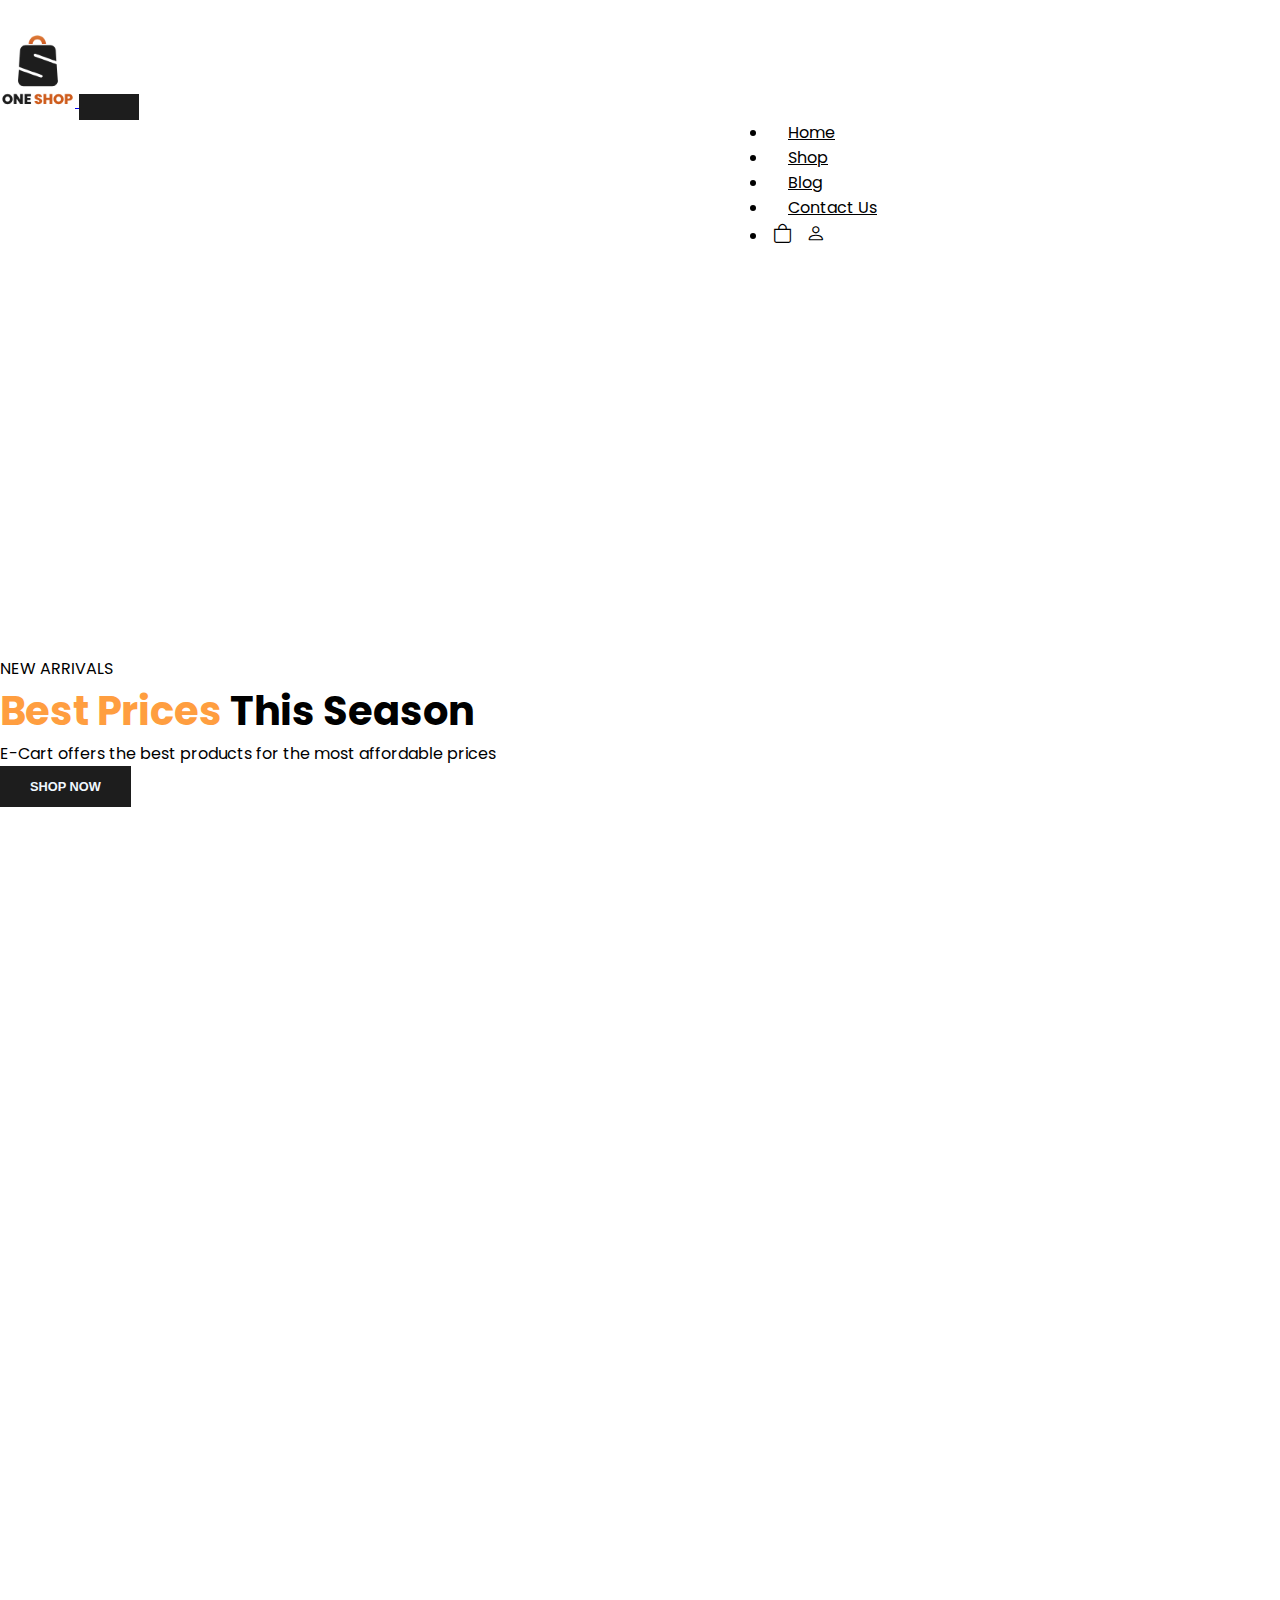
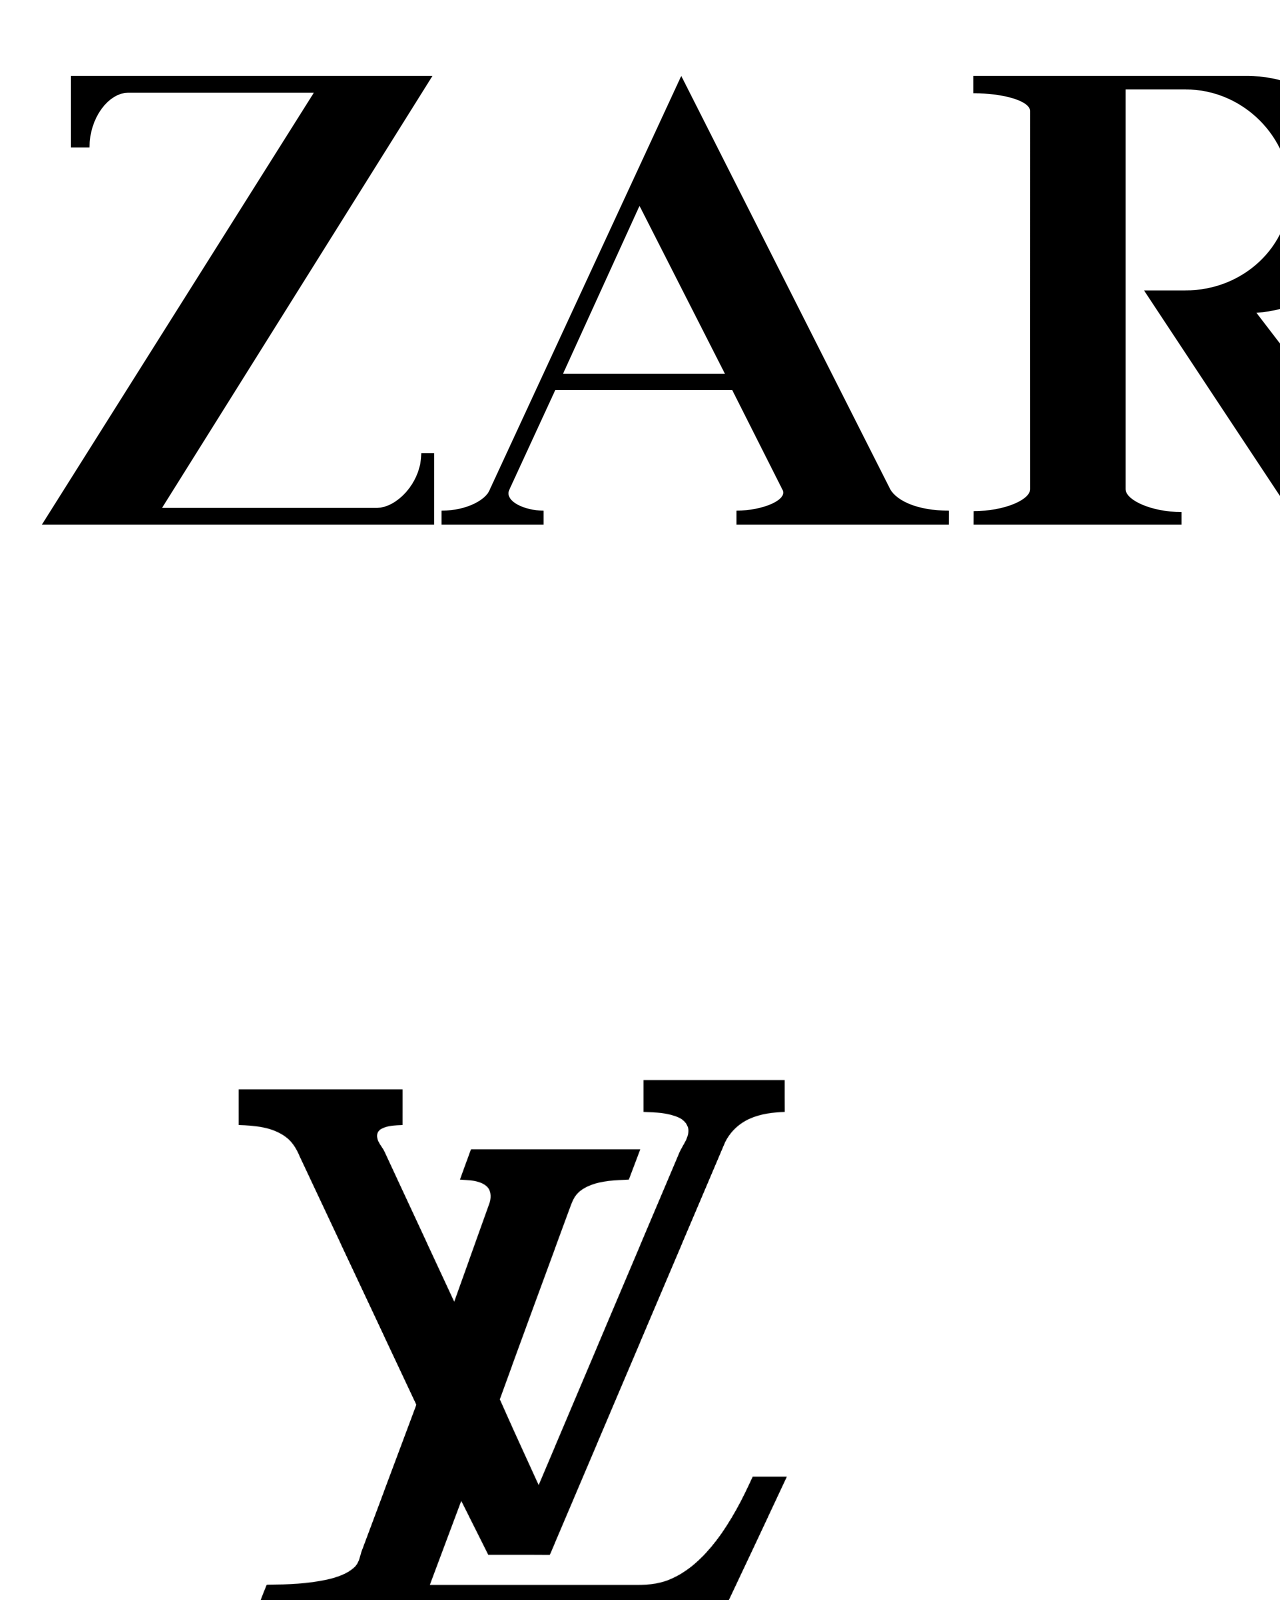
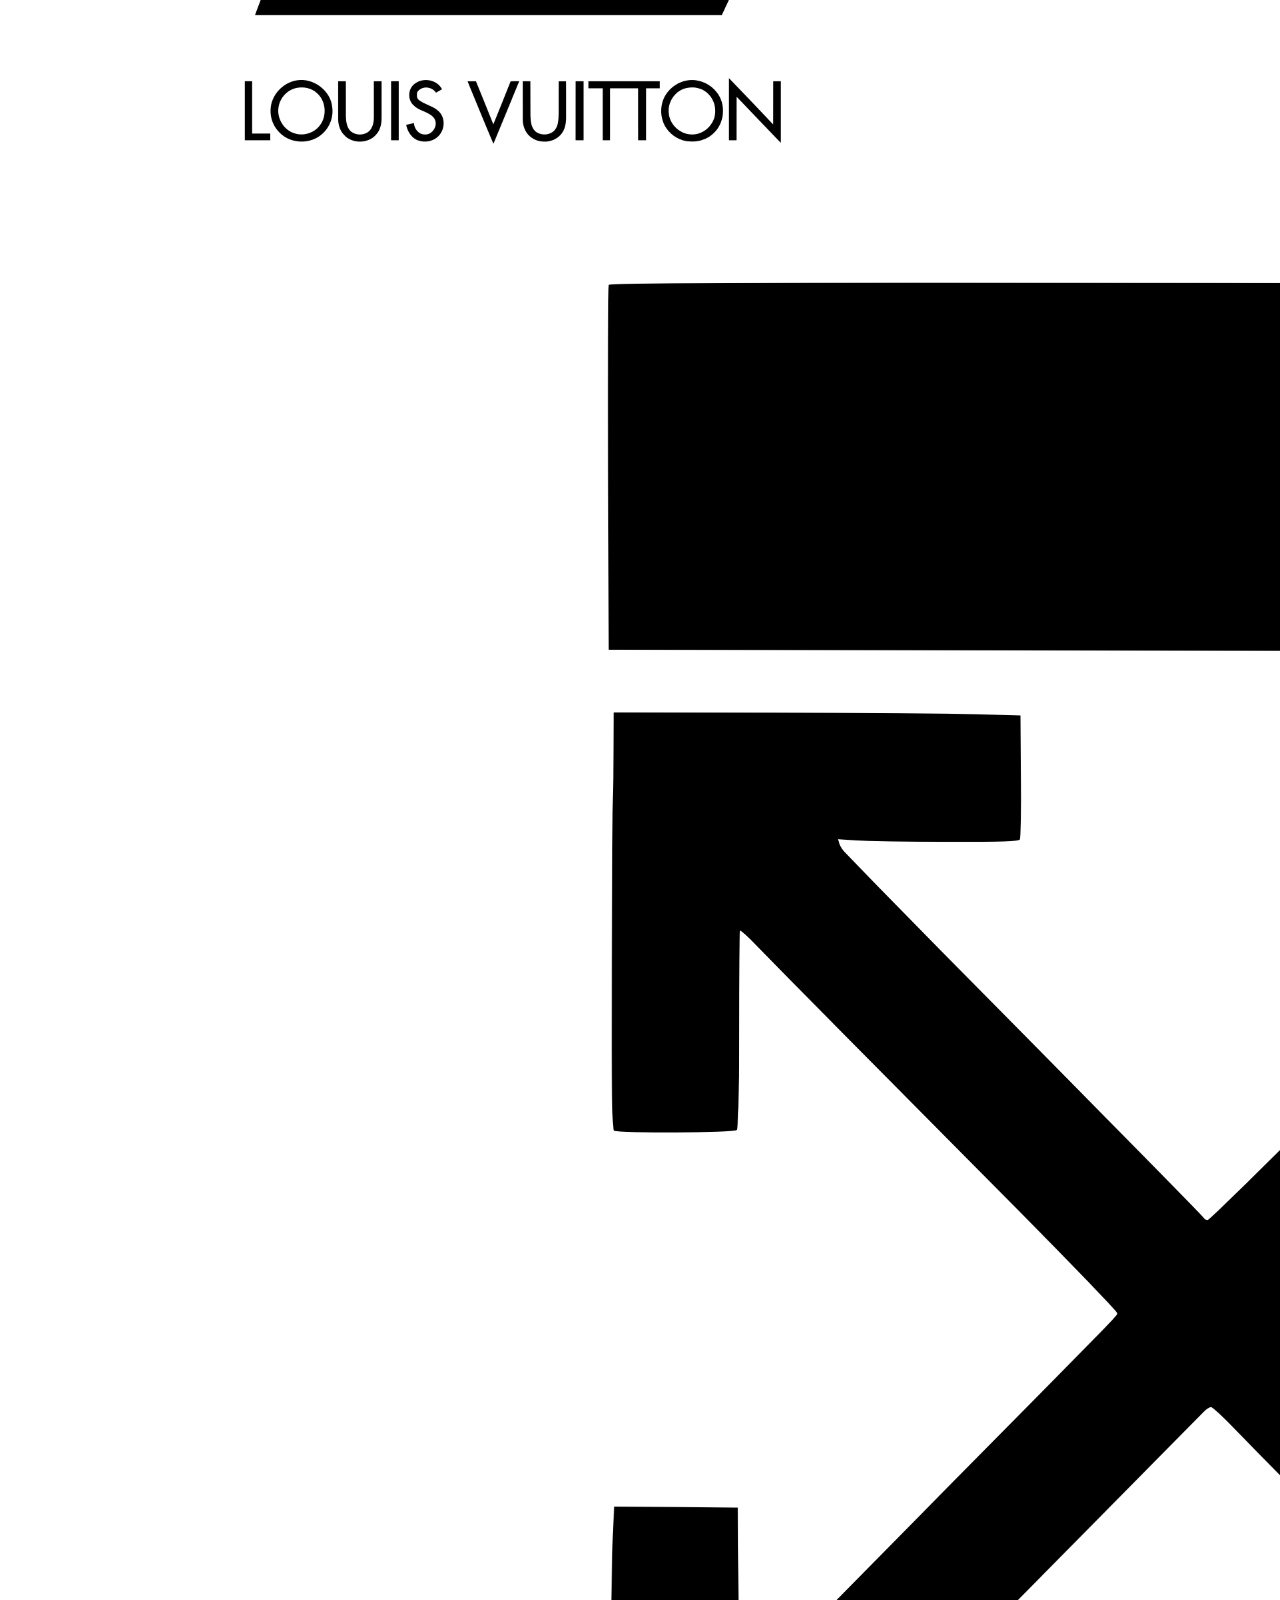
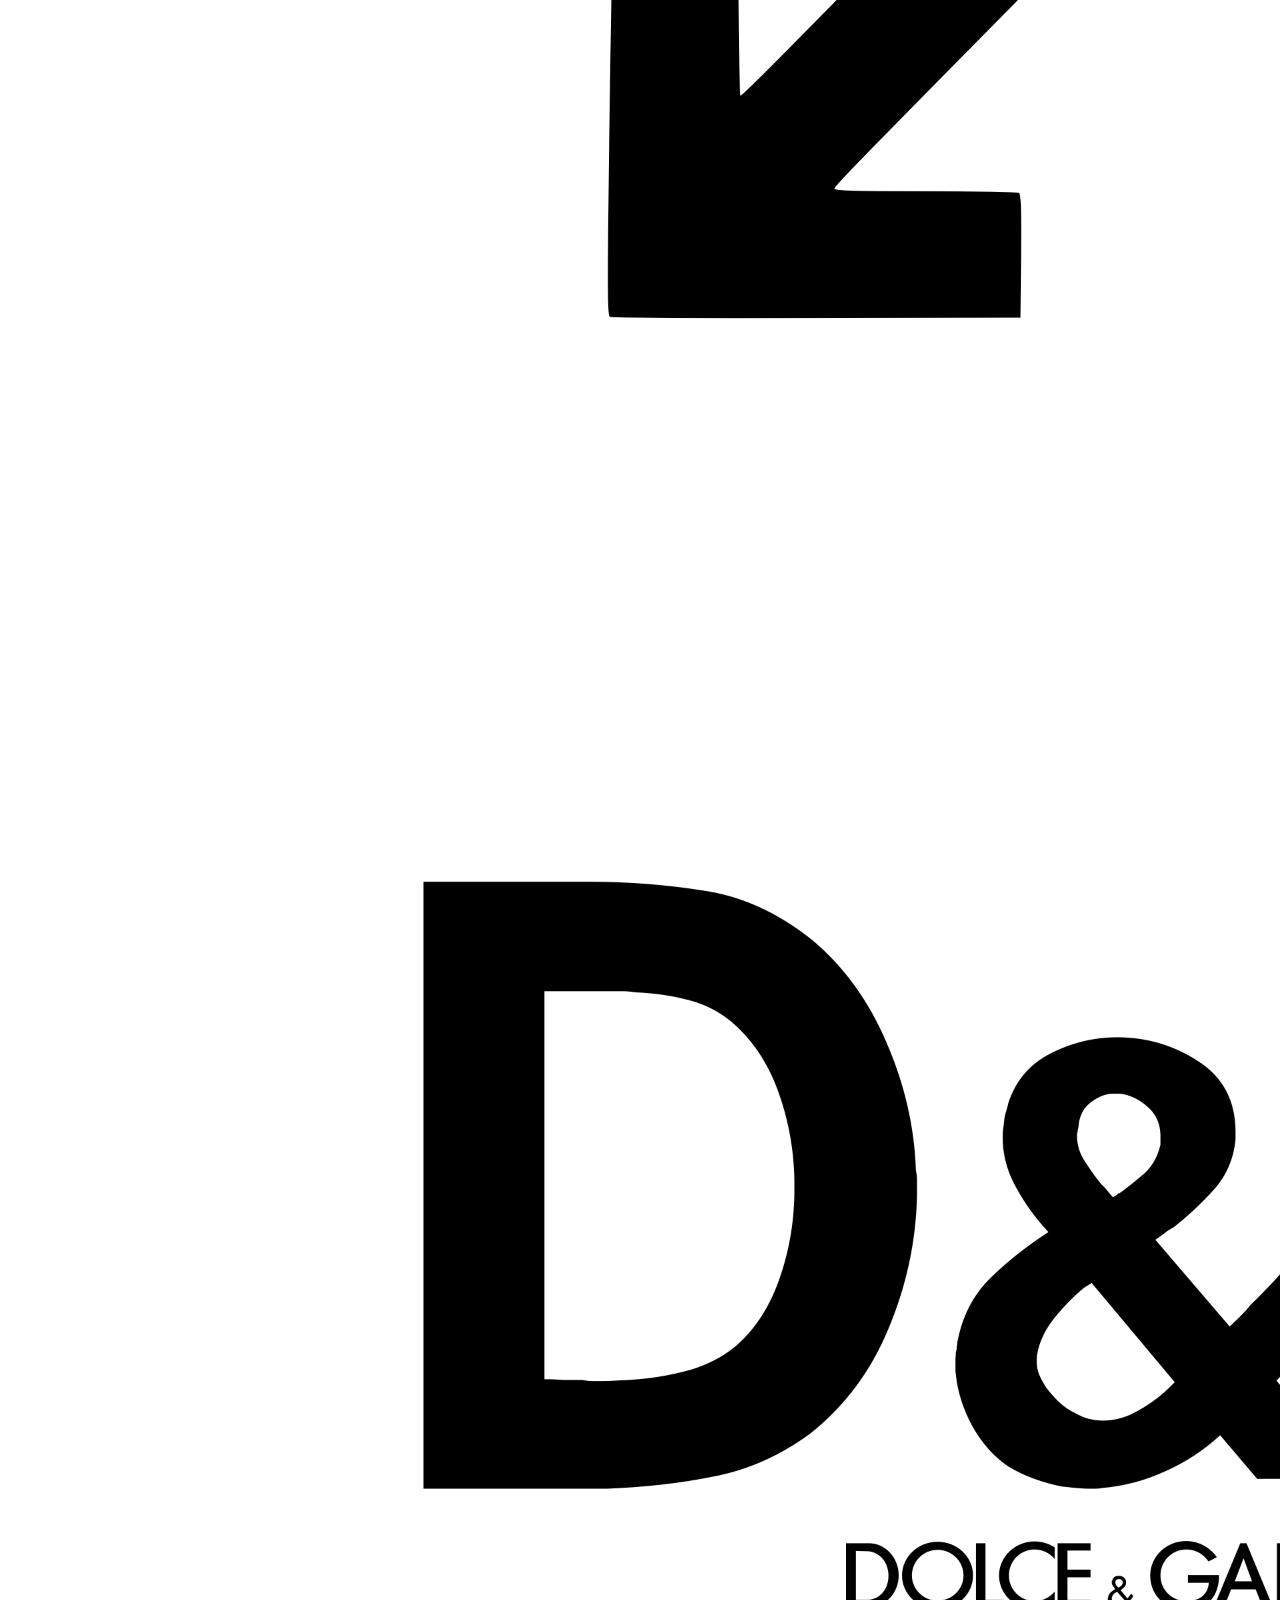
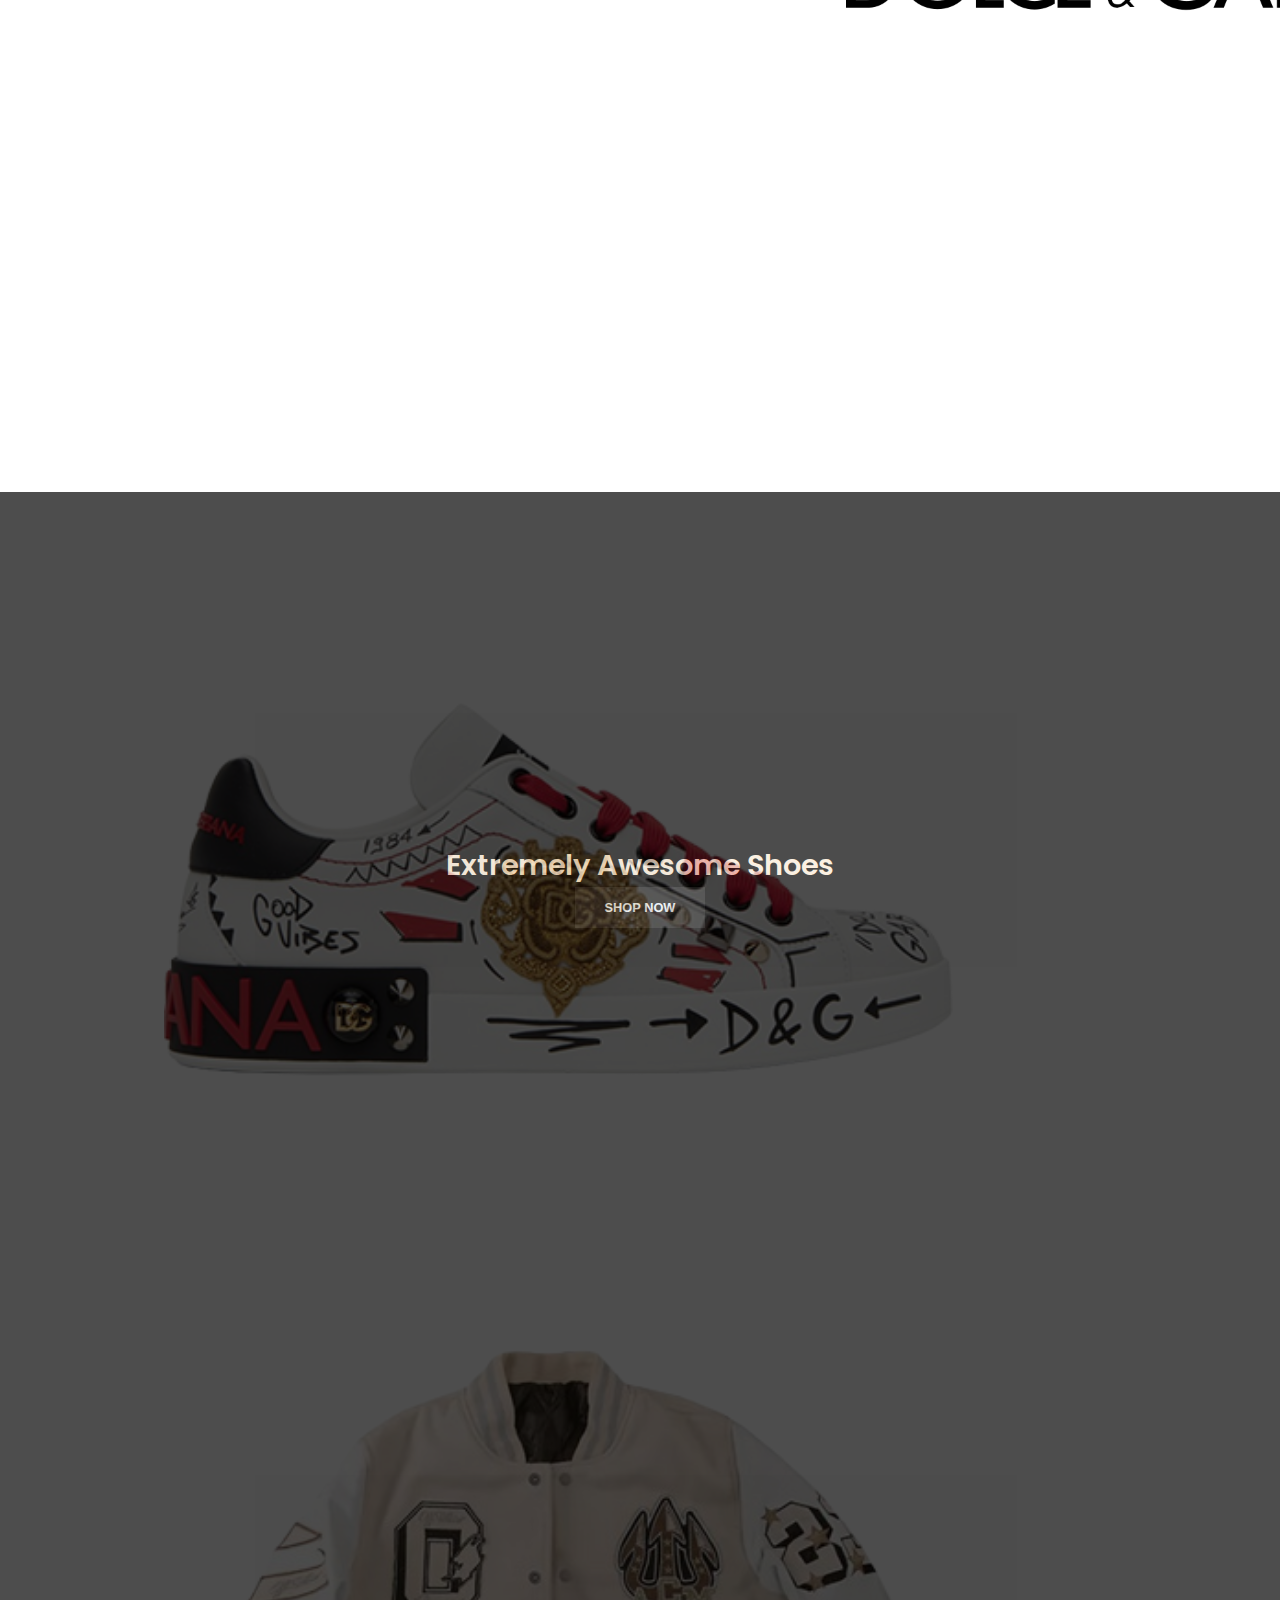
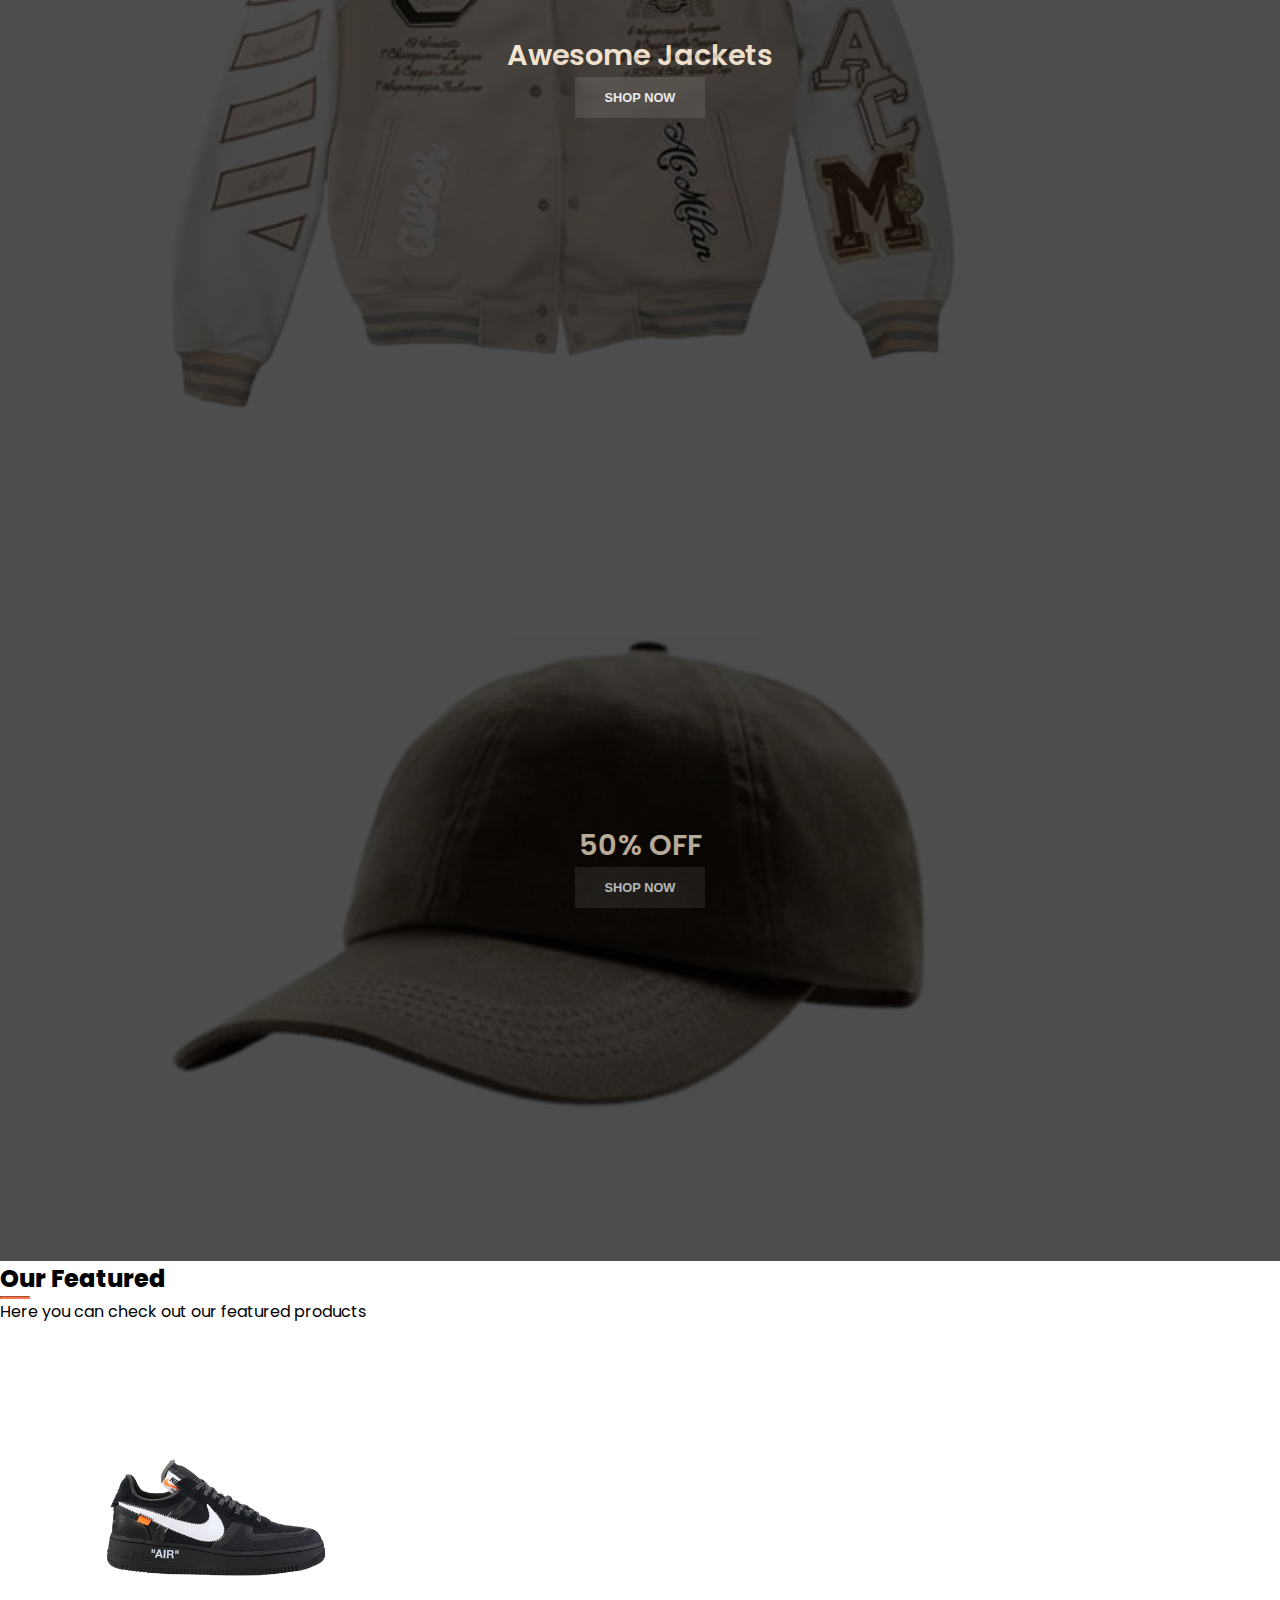
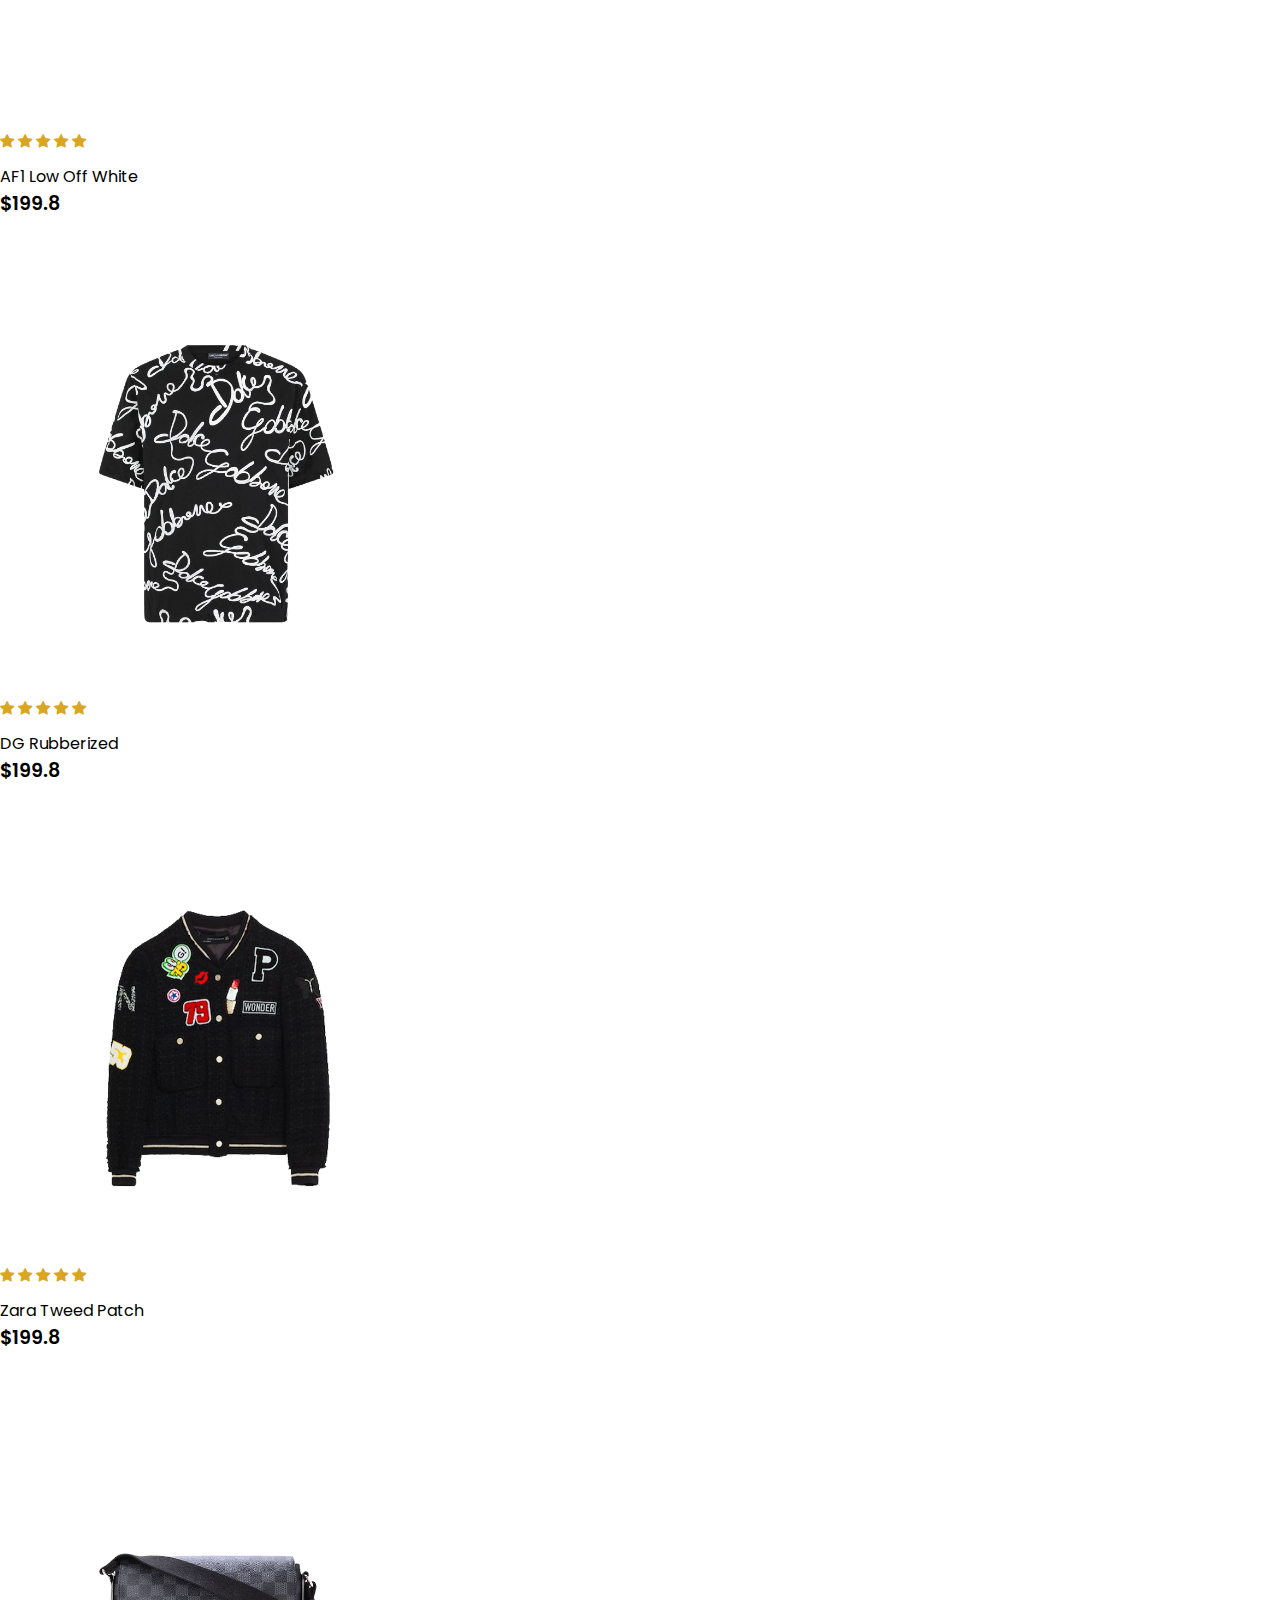
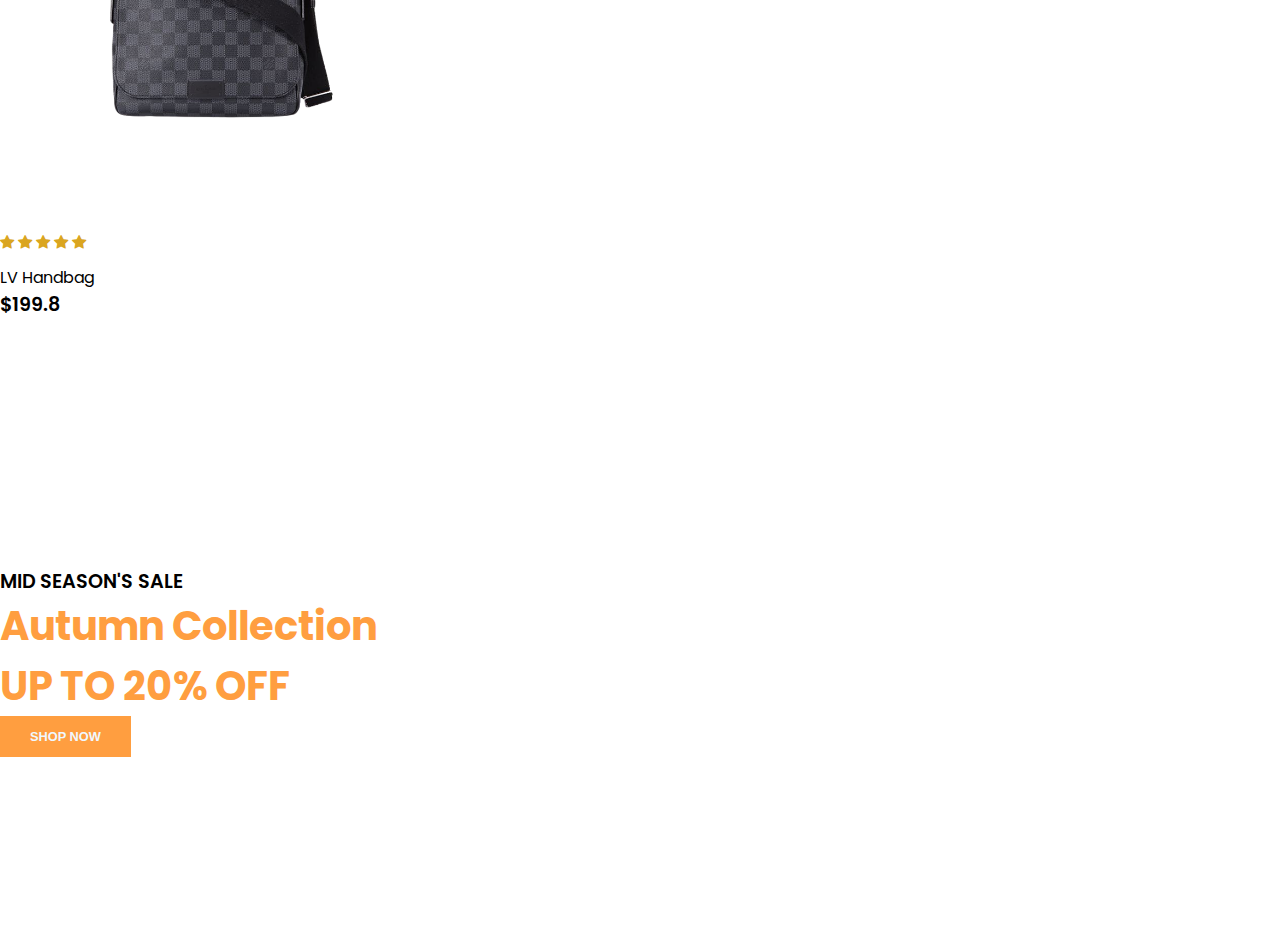
==== index.html @ 0daa2bef "Add files via upload" ====
<!DOCTYPE html>
<html lang="en">
  <head>
    <meta charset="UTF-8" />
    <meta name="viewport" content="width=device-width, initial-scale=1.0" />
    <title>One Shop</title>
    <link rel="shortcut icon" href="assests/imgs/one-shop.png" type="image/x-icon">
    <link
      href="https://cdn.jsdelivr.net/npm/bootstrap@5.3.2/dist/css/bootstrap.min.css"
      rel="stylesheet"
      integrity="sha384-T3c6CoIi6uLrA9TneNEoa7RxnatzjcDSCmG1MXxSR1GAsXEV/Dwwykc2MPK8M2HN"
      crossorigin="anonymous"
    />
    <link
      rel="stylesheet"
      href="https://cdn.jsdelivr.net/npm/bootstrap-icons@1.11.2/font/bootstrap-icons.min.css"
    />
    <link rel="stylesheet" href="./assests/css/style.css" />
  </head>
  <body>
    <!-- navbar -->
    <nav
      class="navbar navbar-expand-lg bg-body-tertiary navbar-light py-5 fixed-top"
    >
      <div class="container">
        <a href="index.html">
          <img src="./assests/imgs/one-shop.png" style="width: 75px" />
        </a>
        <button
          class="navbar-toggler"
          type="button"
          data-bs-toggle="collapse"
          data-bs-target="#navbarSupportedContent"
          aria-controls="navbarSupportedContent"
          aria-expanded="false"
          aria-label="Toggle navigation"
        >
          <span class="navbar-toggler-icon"></span>
        </button>
        <div
          class="collapse navbar-collapse nav-buttons"
          id="navbarSupportedContent"
        >
          <ul class="navbar-nav me-auto mb-2 mb-lg-0">
            <li class="nav-item">
              <a class="nav-link" href="#">Home</a>
            </li>

            <li class="nav-item">
              <a class="nav-link" href="#">Shop</a>
            </li>

            <li class="nav-item">
              <a class="nav-link" href="#">Blog</a>
            </li>

            <li class="nav-item">
              <a class="nav-link" href="#">Contact Us</a>
            </li>

            <li class="nav-item">
              <i class="bi bi-bag"></i>
              <i class="bi bi-person"></i>
            </li>
          </ul>
        </div>
      </div>
    </nav>

    <!--Home-->
    <section id="home">
      <div class="container">
        <h5>NEW ARRIVALS</h5>
        <h1><span>Best Prices</span> This Season</h1>
        <p>E-Cart offers the best products for the most affordable prices</p>
        <button>Shop Now</button>
      </div>
    </section>
    <script
      src="https://cdn.jsdelivr.net/npm/bootstrap@5.3.2/dist/js/bootstrap.bundle.min.js"
      integrity="sha384-C6RzsynM9kWDrMNeT87bh95OGNyZPhcTNXj1NW7RuBCsyN/o0jlpcV8Qyq46cDfL"
      crossorigin="anonymous"
    ></script>

    <!--Brands-->
    <section id="brand" class="container">
        <div class="row">
            <img src="./assests/imgs/brand1.png" class="img-fluid col-lg-3 col-md-6 col-sm-12">
            <img src="./assests/imgs/brand2.png" class="img-fluid col-lg-3 col-md-6 col-sm-12">
            <img src="./assests/imgs/brand3.png" class="img-fluid col-lg-3 col-md-6 col-sm-12">
            <img src="./assests/imgs/brand4.png" class="img-fluid col-lg-3 col-md-6 col-sm-12">
        </div>
    </section>

    <!--New-->
    <section id="new" class="w-100">
        <div class="row p-0 m-0">
            <!--One-->
            <div class="one col-lg-4 col-md-12 col-12 p-0">
                <img src="assests/imgs/1.png" class="img-fluid new">
                <div class="details">
                    <h2>Extremely Awesome Shoes</h2>
                    <button class="text-uppercase">Shop Now</button>
                </div>
            </div>
            <!--Two-->
            <div class="one col-lg-4 col-md-12 col-12 p-0">
                <img src="assests/imgs/2.png" class="img-fluid new">
                <div class="details">
                    <h2>Awesome Jackets</h2>
                    <button class="text-uppercase">Shop Now</button>
                </div>
            </div>
            <!--Three-->
            <div class="one col-lg-4 col-md-12 col-12 p-0">
                <img src="assests/imgs/3.png" class="img-fluid new">
                <div class="details">
                    <h2>50% OFF</h2>
                    <button class="text-uppercase">Shop Now</button>
                </div>
            </div>
        </div>
    </section>

    <!--Featured-->
    <section id="featured" class="my-5 pb-5">
        <div class="container text-center mt-5 py-5">
            <h3>Our Featured</h3>
            <hr class="mx-auto">
            <p>Here you can check out our featured products</p>
        </div>
        <div class="row mx-auto container-fluid">
            <div class="product text-center col-lg-3 col-md-4 col-sm-12">
                <img src="assests/imgs/featured1.png" class="img-fluid mb-3">
                <div class="star">
                    <i class="bi bi-star-fill"></i>
                    <i class="bi bi-star-fill"></i>
                    <i class="bi bi-star-fill"></i>
                    <i class="bi bi-star-fill"></i>
                    <i class="bi bi-star-fill"></i>
                </div>
                <h5 class="p-name">AF1 Low Off White</h5>
                <h4 class="p-price">$199.8</h4>
                <button class="buy-btn">Buy Now</button>
            </div>

            <div class="product text-center col-lg-3 col-md-4 col-sm-12">
                <img src="assests/imgs/featured2.png" class="img-fluid mb-3">
                <div class="star">
                    <i class="bi bi-star-fill"></i>
                    <i class="bi bi-star-fill"></i>
                    <i class="bi bi-star-fill"></i>
                    <i class="bi bi-star-fill"></i>
                    <i class="bi bi-star-fill"></i>
                </div>
                <h5 class="p-name">DG Rubberized
                </h5>
                <h4 class="p-price">$199.8</h4>
                <button class="buy-btn">Buy Now</button>
            </div>

            <div class="product text-center col-lg-3 col-md-4 col-sm-12">
                <img src="assests/imgs/featured3.png" class="img-fluid mb-3">
                <div class="star">
                    <i class="bi bi-star-fill"></i>
                    <i class="bi bi-star-fill"></i>
                    <i class="bi bi-star-fill"></i>
                    <i class="bi bi-star-fill"></i>
                    <i class="bi bi-star-fill"></i>
                </div>
                <h5 class="p-name">Zara Tweed Patch</h5>
                <h4 class="p-price">$199.8</h4>
                <button class="buy-btn">Buy Now</button>
            </div>

            <div class="product text-center col-lg-3 col-md-4 col-sm-12">
                <img src="assests/imgs/featured4.png" class="img-fluid mb-3">
                <div class="star">
                    <i class="bi bi-star-fill"></i>
                    <i class="bi bi-star-fill"></i>
                    <i class="bi bi-star-fill"></i>
                    <i class="bi bi-star-fill"></i>
                    <i class="bi bi-star-fill"></i>
                </div>
                <h5 class="p-name">LV Handbag</h5>
                <h4 class="p-price">$199.8</h4>
                <button class="buy-btn">Buy Now</button>
            </div>
        </div>
    </section>

    <!--Banner-->
    <section id="banner" class="my-5 py-5">
        <div class="container">
            <h4>MID SEASON'S SALE</h4>
            <h1>Autumn Collection <br> UP TO 20% OFF</h1>
            <button class="text-uppercase">Shop Now</button>
        </div>
    </section>
  </body>
</html>
---- assests/css/style.css ----
@import url('https://fonts.googleapis.com/css2?family=Montserrat&family=Poppins&display=swap');

.nav-buttons {
  margin-left: 60% !important;
}

* {
  margin: 0;
  padding: 0;
  box-sizing: border-box;
}

body {
  font-family: "Poppins", sans-serif;
}

h1 {
  font-size: 2.5rem;
  font-weight: 700;
}

h2 {
  font-size: 1.8rem;
  font-weight: 600;
}

h3 {
  font-size: 1.5rem;
  font-weight: 800;
}

h4 {
  font-size: 1.2rem;
  font-weight: 600;
}

h5 {
  font-size: 1rem;
  font-weight: 400;
}

h6{
    color: #d8d8d8;
}

button{
    font-size: 0.8rem;
    font-weight: 900;
    outline: none;
    border: none;
    background: #1d1d1d;
    color: aliceblue;
    padding: 13px 30px;
    text-transform: uppercase;
    cursor: pointer;
    transition: 0.5s ease;
}

button:hover{
    background-color: #ff9e40;
}

.navbar{
    font-size: 16px;
    padding-top: 2rem !important;
    padding-bottom: 2rem !important;
    top: 0;
    left: 0;
}

.navbar-light .navbar-nav .nav-link{
    padding: 0 20px;
    color: #000;
    transition: 0.4s ease; 

}

.navbar-light .navbar-nav .nav-link:hover,
.navbar i:hover,
.navbar-light .navbar-nav .nav-link:active
.navbar i:active
{
    color: coral;
}

.navbar i{
    font-size: 1.2rem;
    padding: 0 5px;
    transition: 0.4s ease;
    cursor: pointer;
    color: #000;
}

@media only screen and (max-width: 990px){
    .nav-buttons{
        margin-top: 10px;
        margin-left: 0!important;
    }

    .nav-buttons ul{
        margin-top: 1rem;
        justify-content: flex-start;
        align-items: flex-start;
        text-align: left;
    }
    .nav-buttons ul li{
        padding: 0.5rem 0;
    }
    .nav-buttons i{
        margin-left: 15px;
    }
}

#home{
    background-image: url(../imgs/background.png);
    width: 100%;
    height: 100vh;
    background-size: cover;
    background-position-y: 90px;
    display: flex;
    flex-direction: column;
    justify-content: center;
    align-items: flex-start;
}

#home span{
    color: #ff9e40;
}

.row img{
    aspect-ratio: 3/2;
    object-fit: contain;
    margin: 50px 0;
}

#new .one img{
    width: 80%;
    height: 85%;
    background-position: center;
    background-repeat: no-repeat;
    background-size: cover;
    margin-left: 50px;
    
}


#new .one{
    position: relative;
}


#new .one .details{
    position: absolute;
    top: 0;
    left: 0;
    color: antiquewhite;
    font-weight: bold;
    transition: 0.4s ease;
    opacity: 0.7;
    background: rgb(1,1,1);
    width: 100%;
    height: 100%;
}

#new .one .details{
    display: flex;
    justify-content: center;
    align-items: center;
    flex-direction: column;
}

#new .one .details:hover{
    color: black;
    background-color: burlywood;
}

.product{
    cursor: pointer;
    margin-bottom: 2rem;
}
.product img{
    transition: 0.3s all;
}

.product:hover img{
    opacity: 0.7;
}

.product .buy-btn{
    background: #fb774b;
    transform: translateY(50px);
    opacity: 0;
    transition: 0.3s all;
}

.product:hover .buy-btn{
    transform: translateY(0);
    opacity: 1;
}

hr{
    width: 30px;
    height: 3px !important;
    opacity: 1 !important;
    background-color: #fb774b;
    border-color: #fb774b;
}

.star{
    padding: 10px 0;
}

.star i{
    font-size: 0.9rem;
    color: goldenrod;
}

#banner{
    background-image: url(../imgs/bg2.jpg);
    width: 100%;
    height: 60vh;
    background-size: cover;
    background-position-x: center;
    background-position-y: 90px;
    background-repeat: no-repeat;
    background-attachment: fixed;
    display: flex;
    flex-direction: column;
    justify-content: center;
    align-items: flex-start;
}

#banner h1{
    color: #ff9e40;
}

#banner button{
    background-color: #ff9e40;
}

#banner button:hover{
    background-color: #1d1d1d;
}
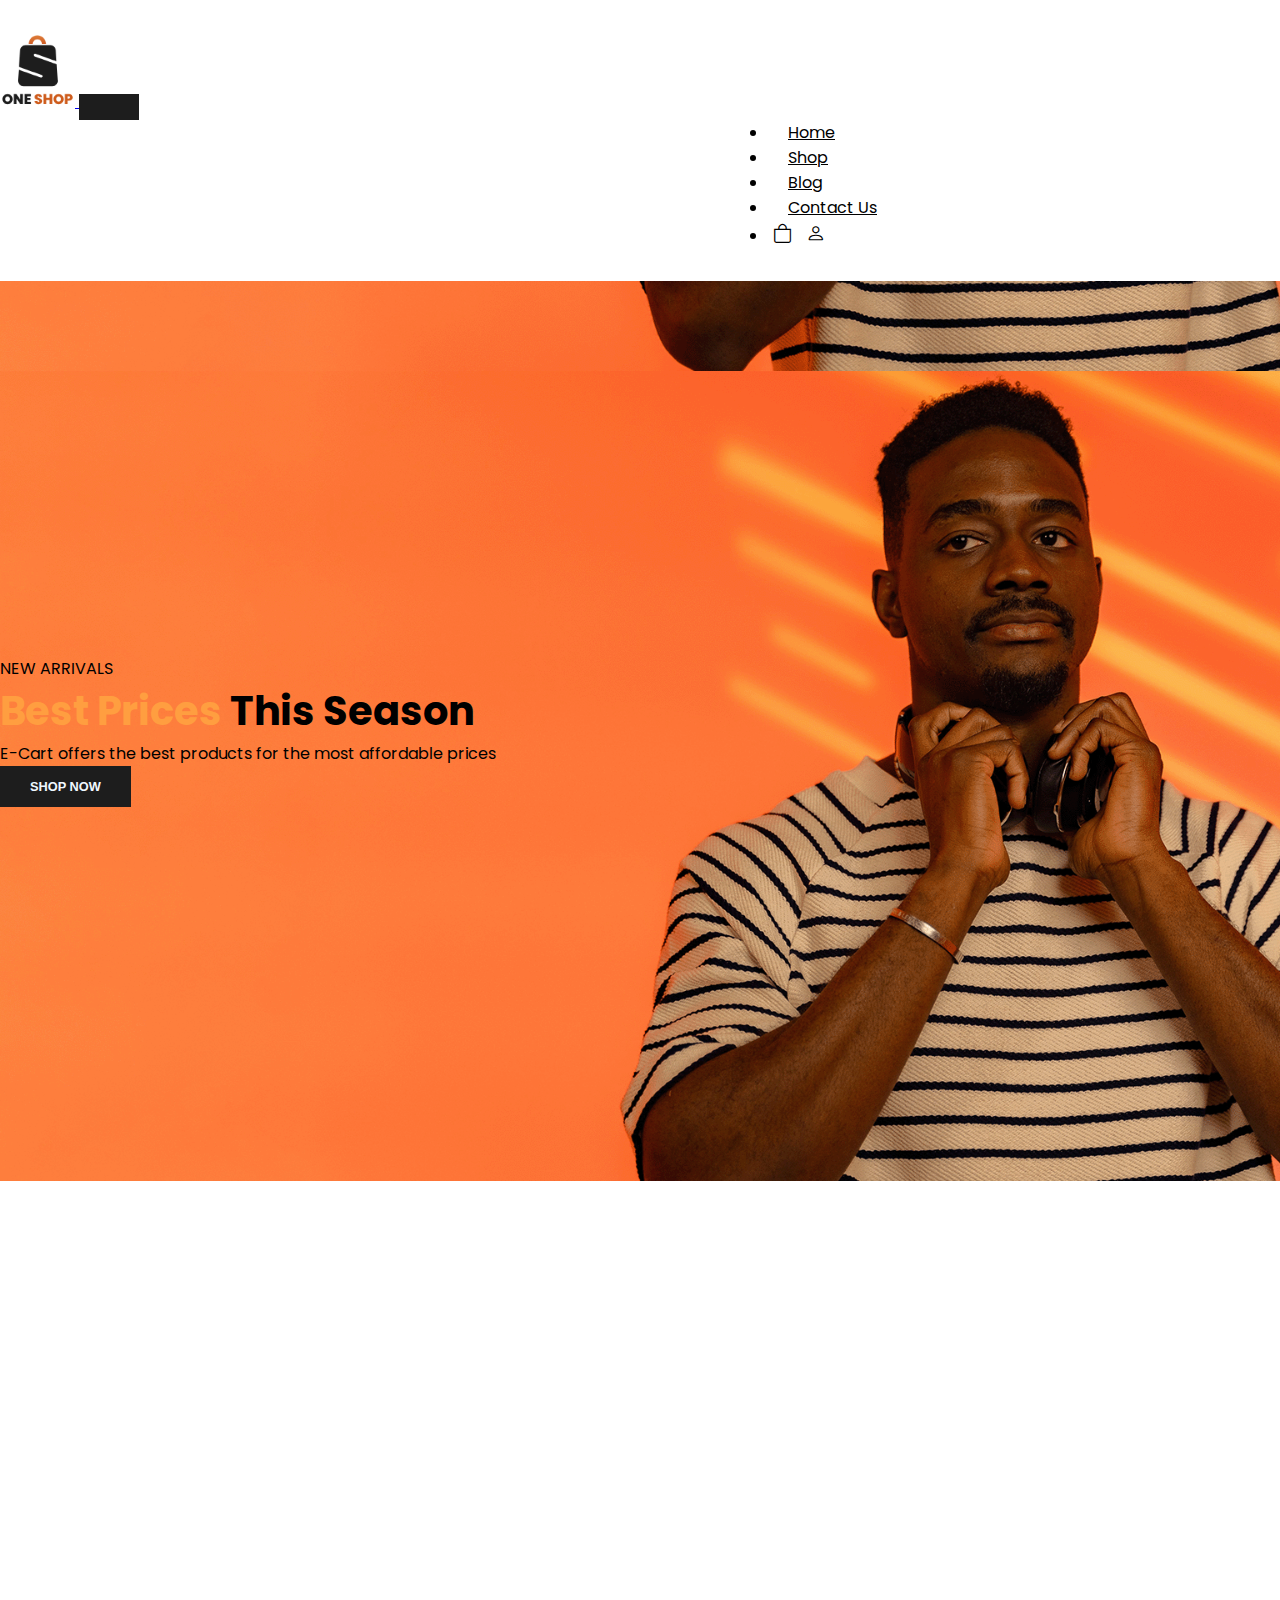
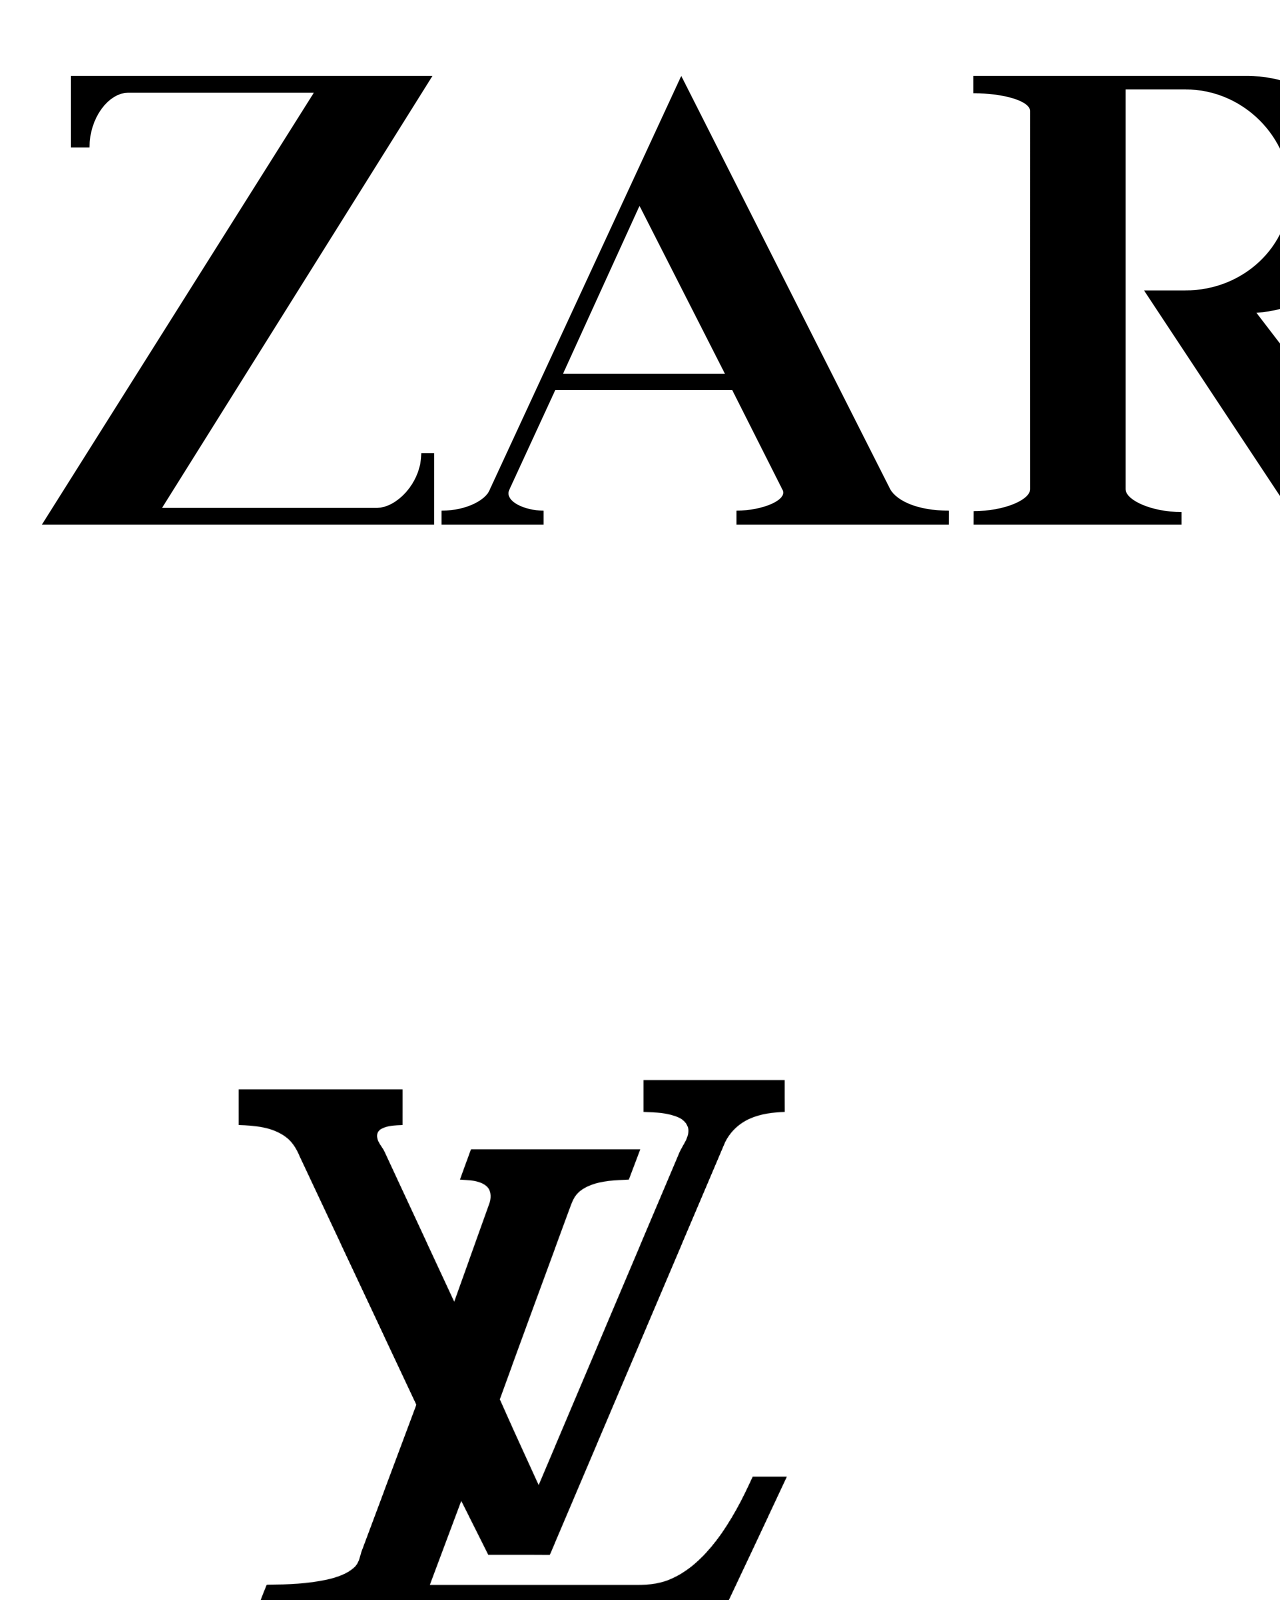
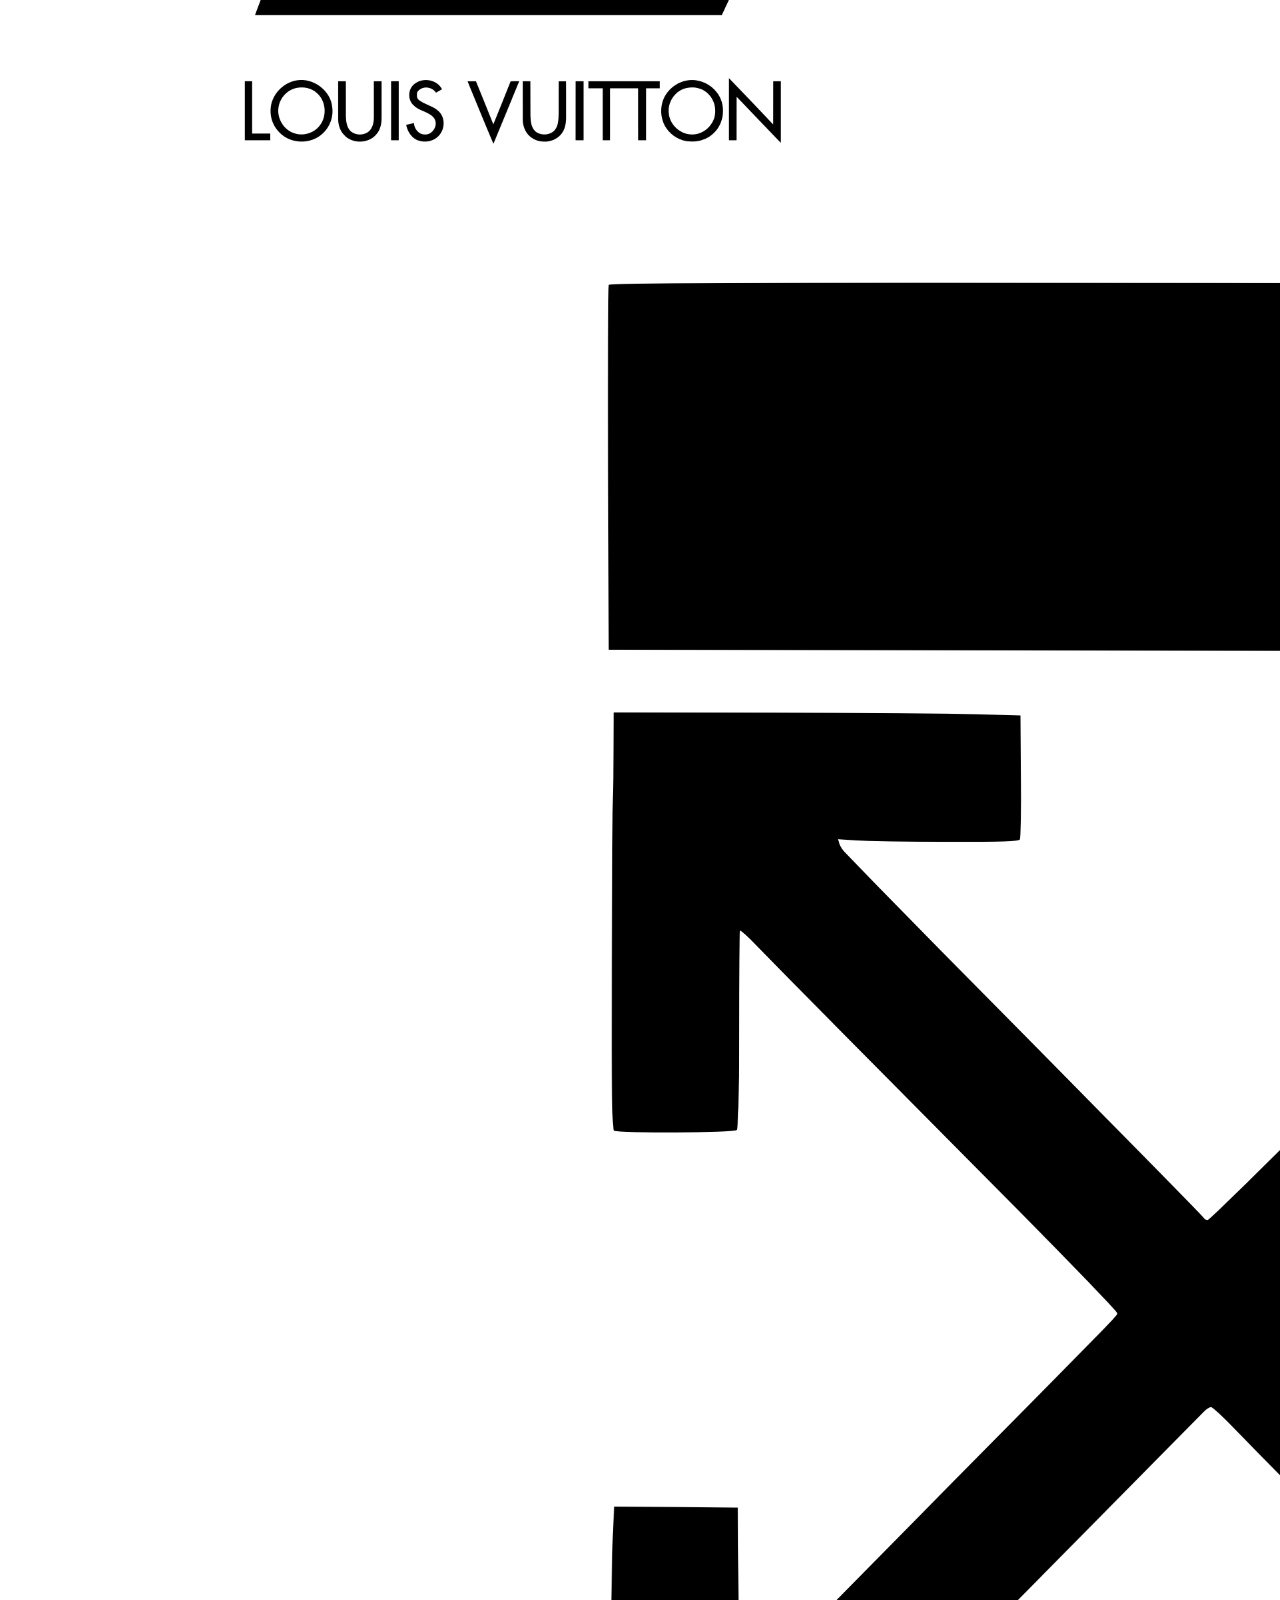
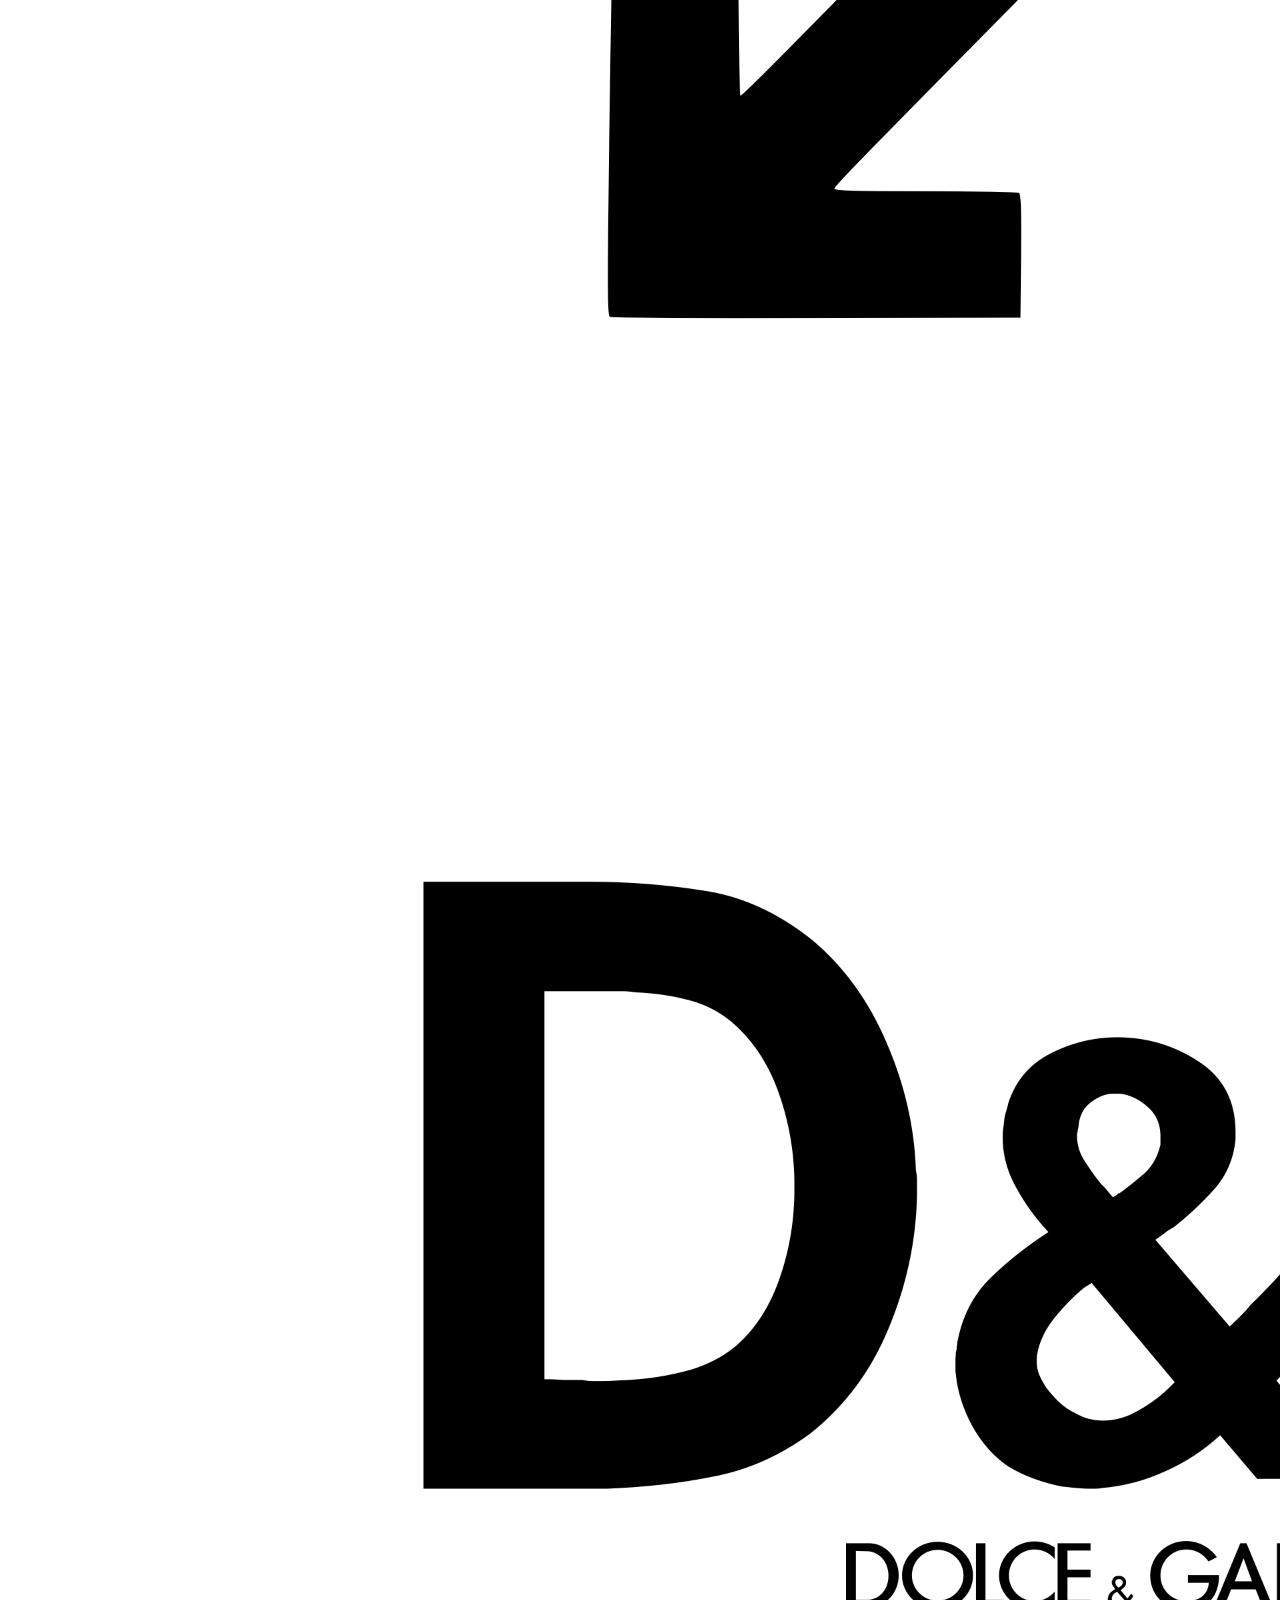
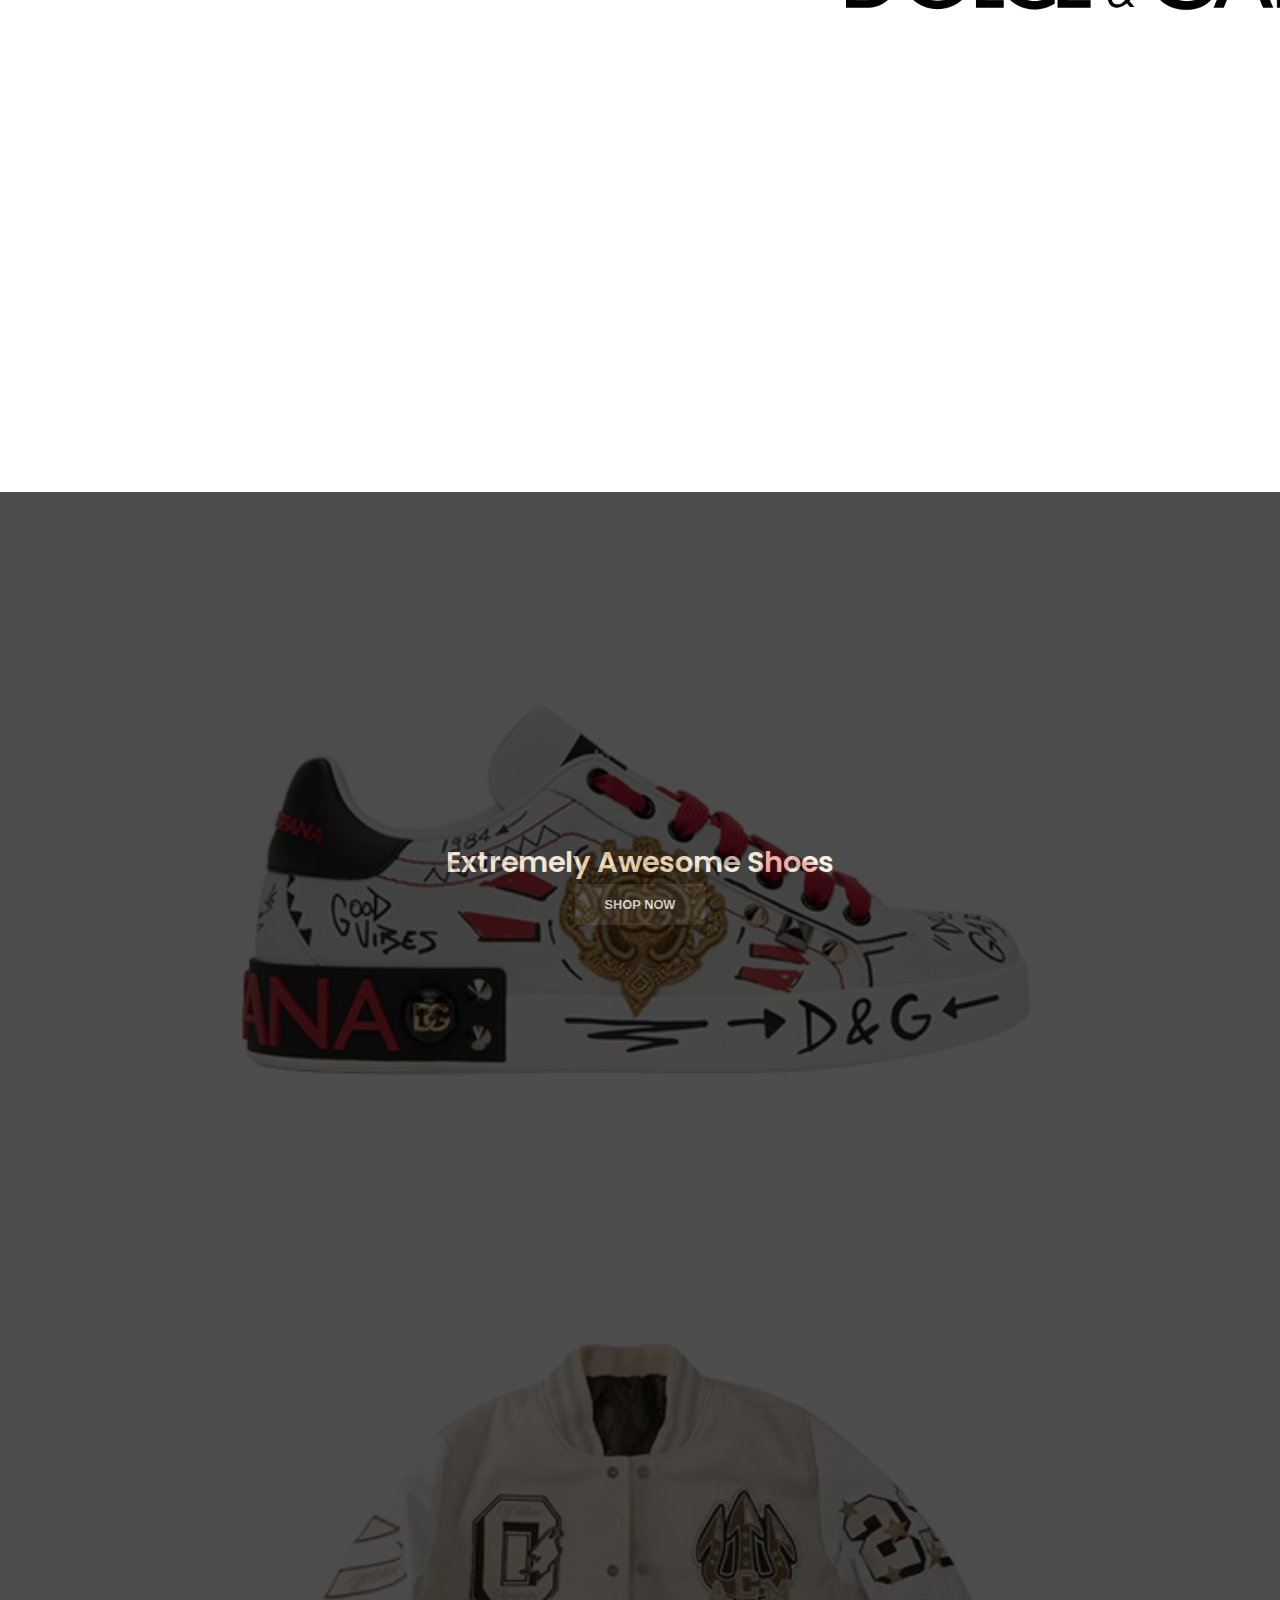
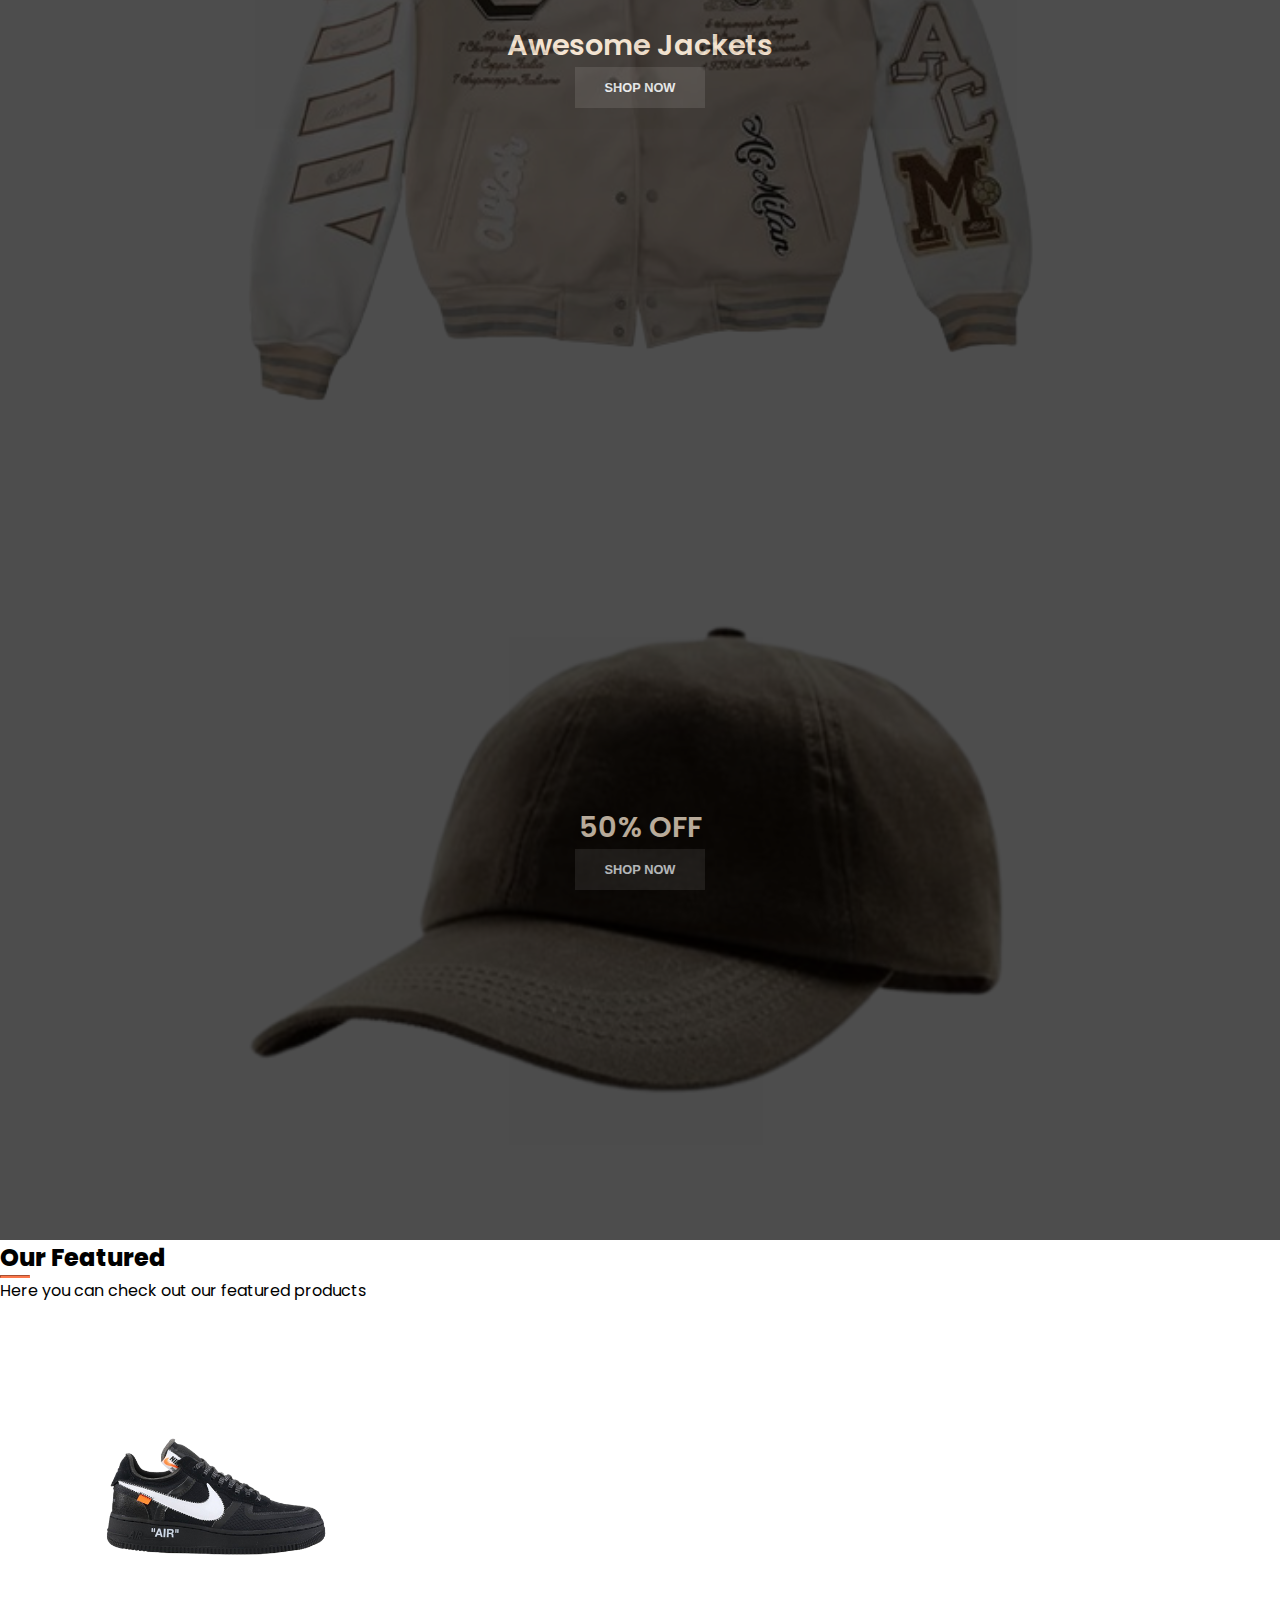
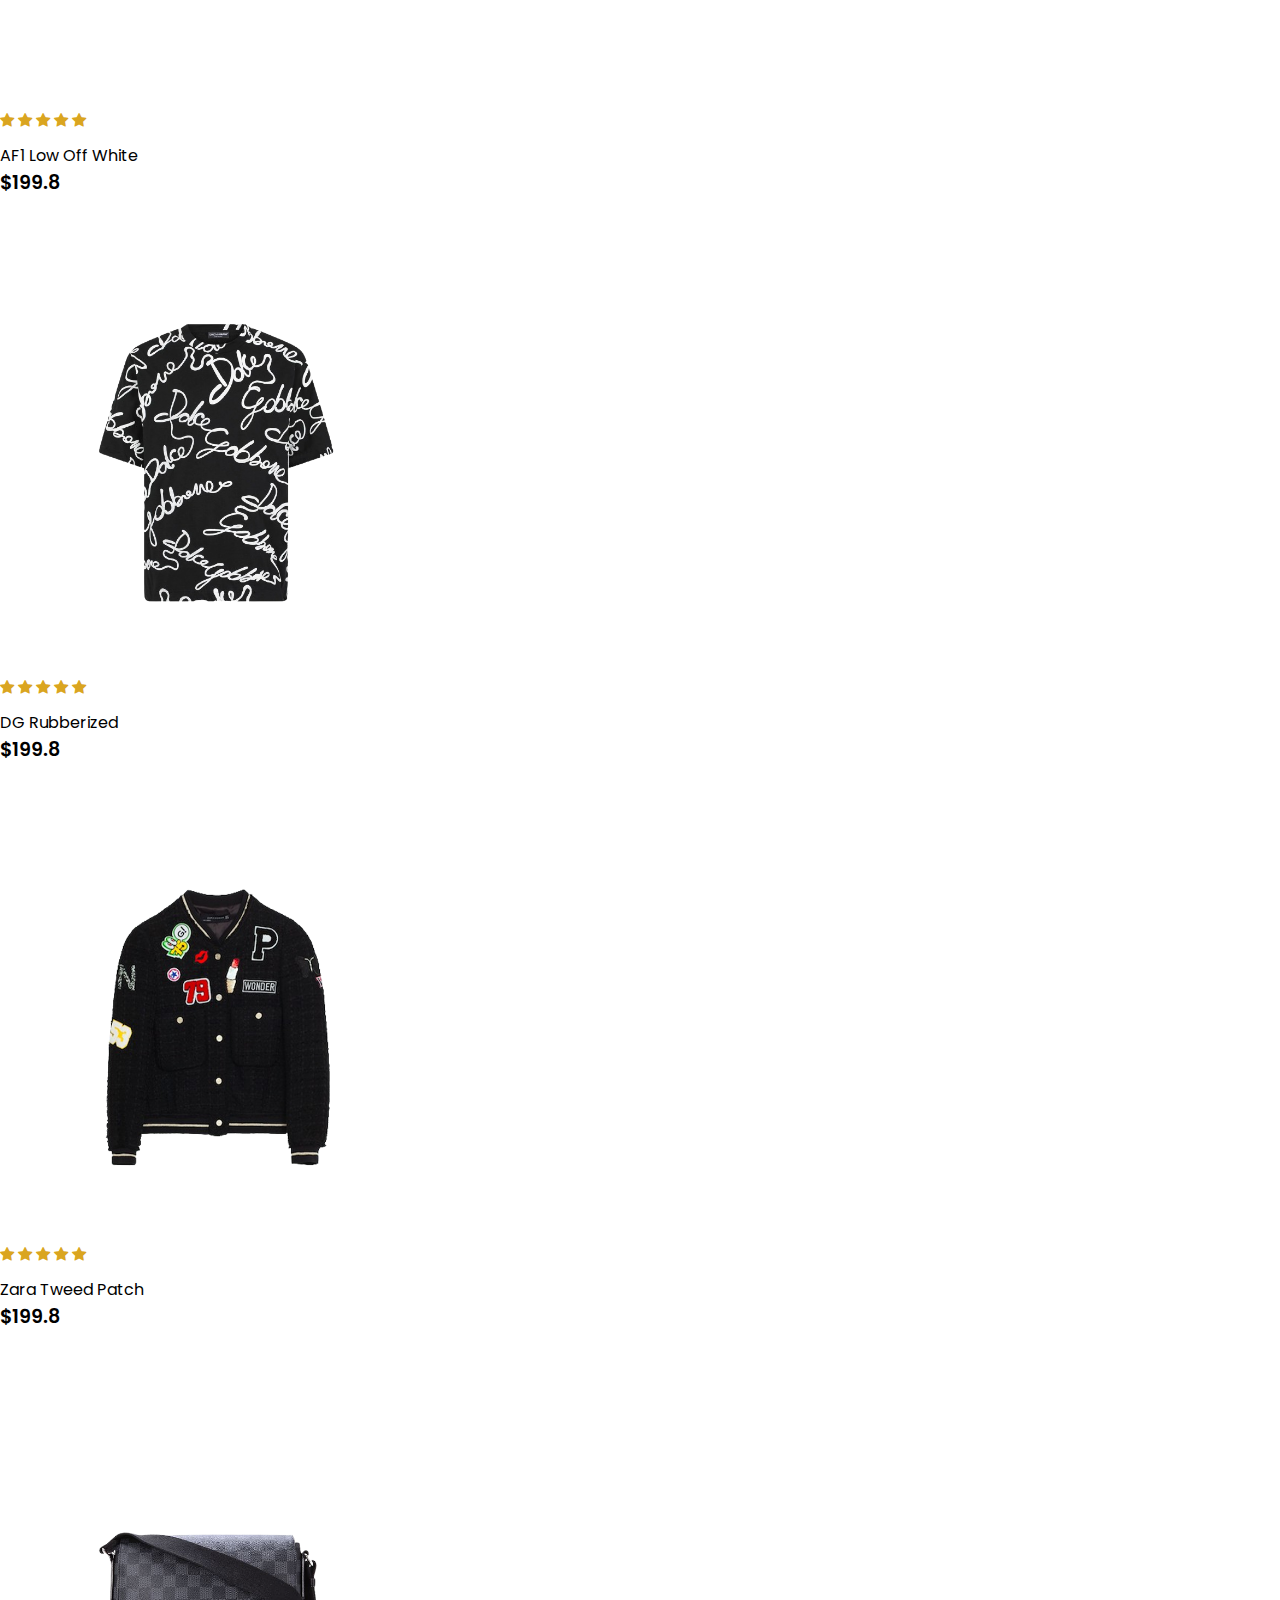
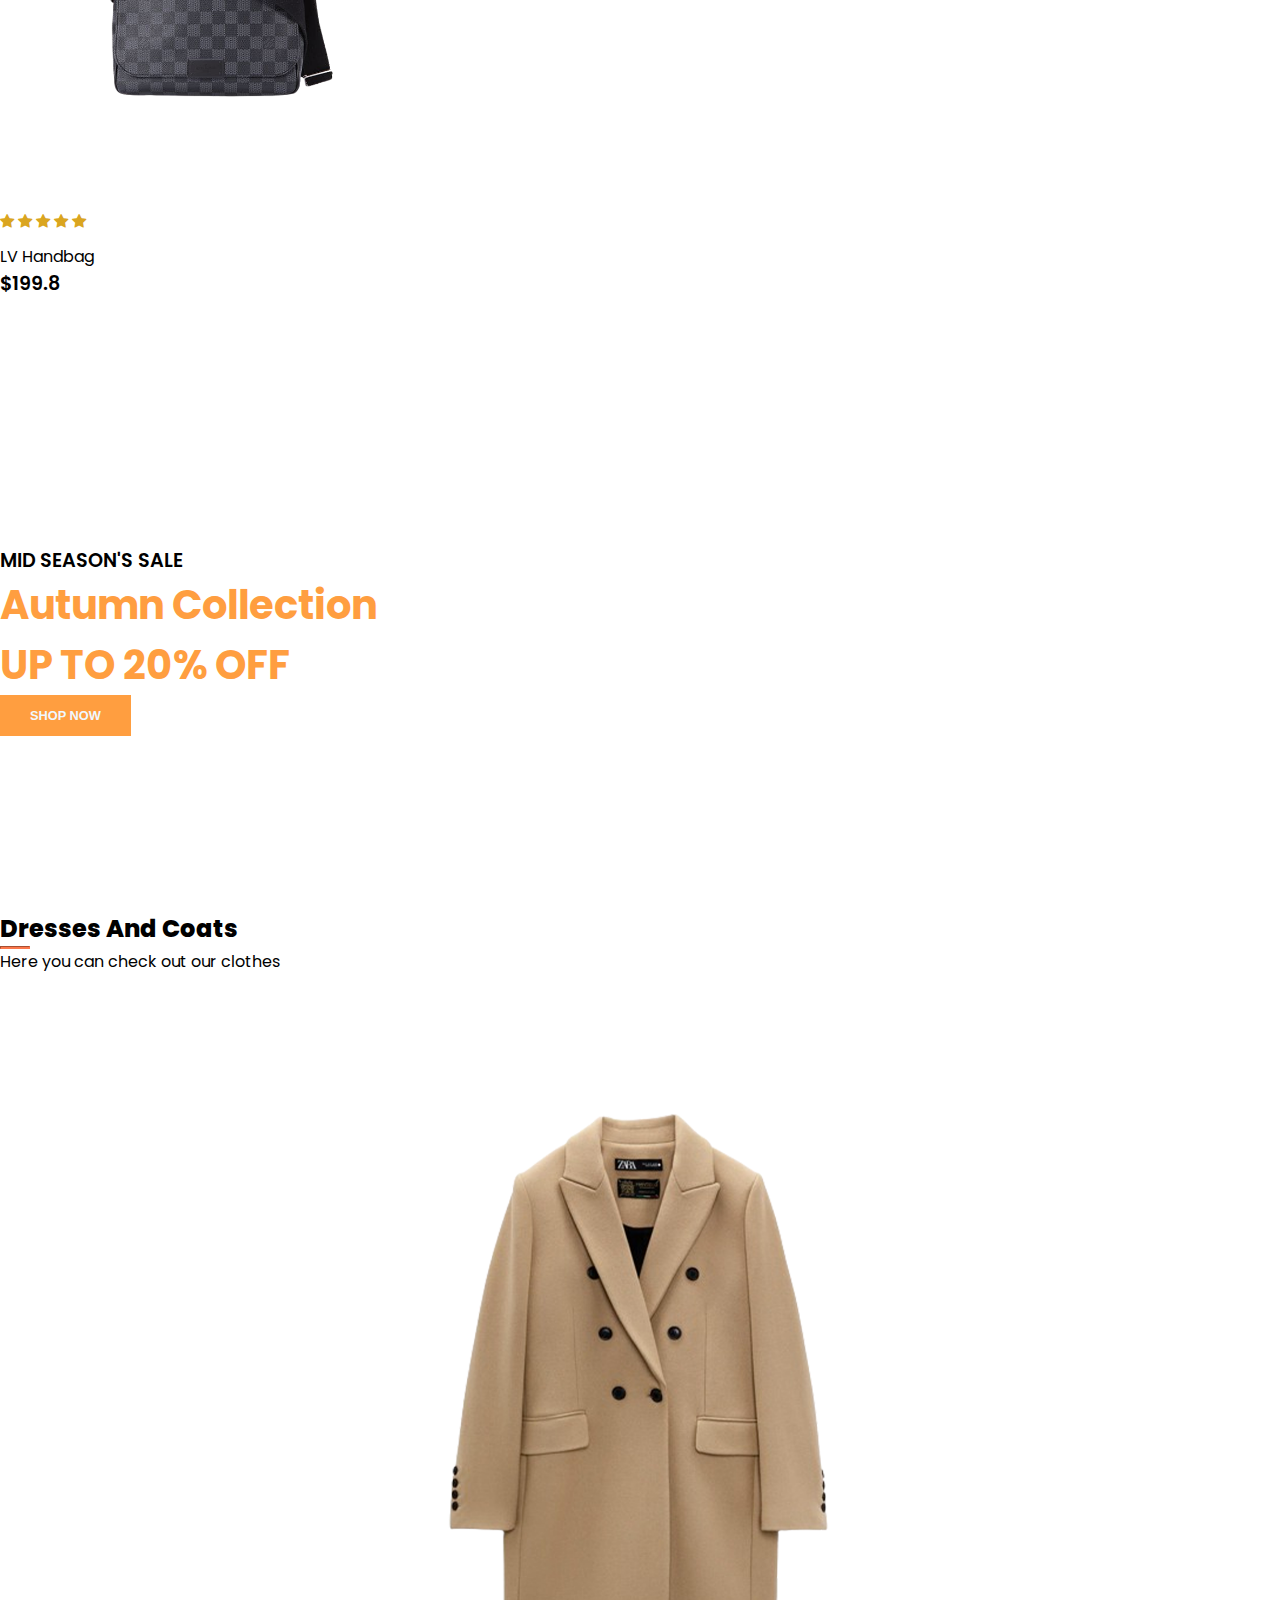
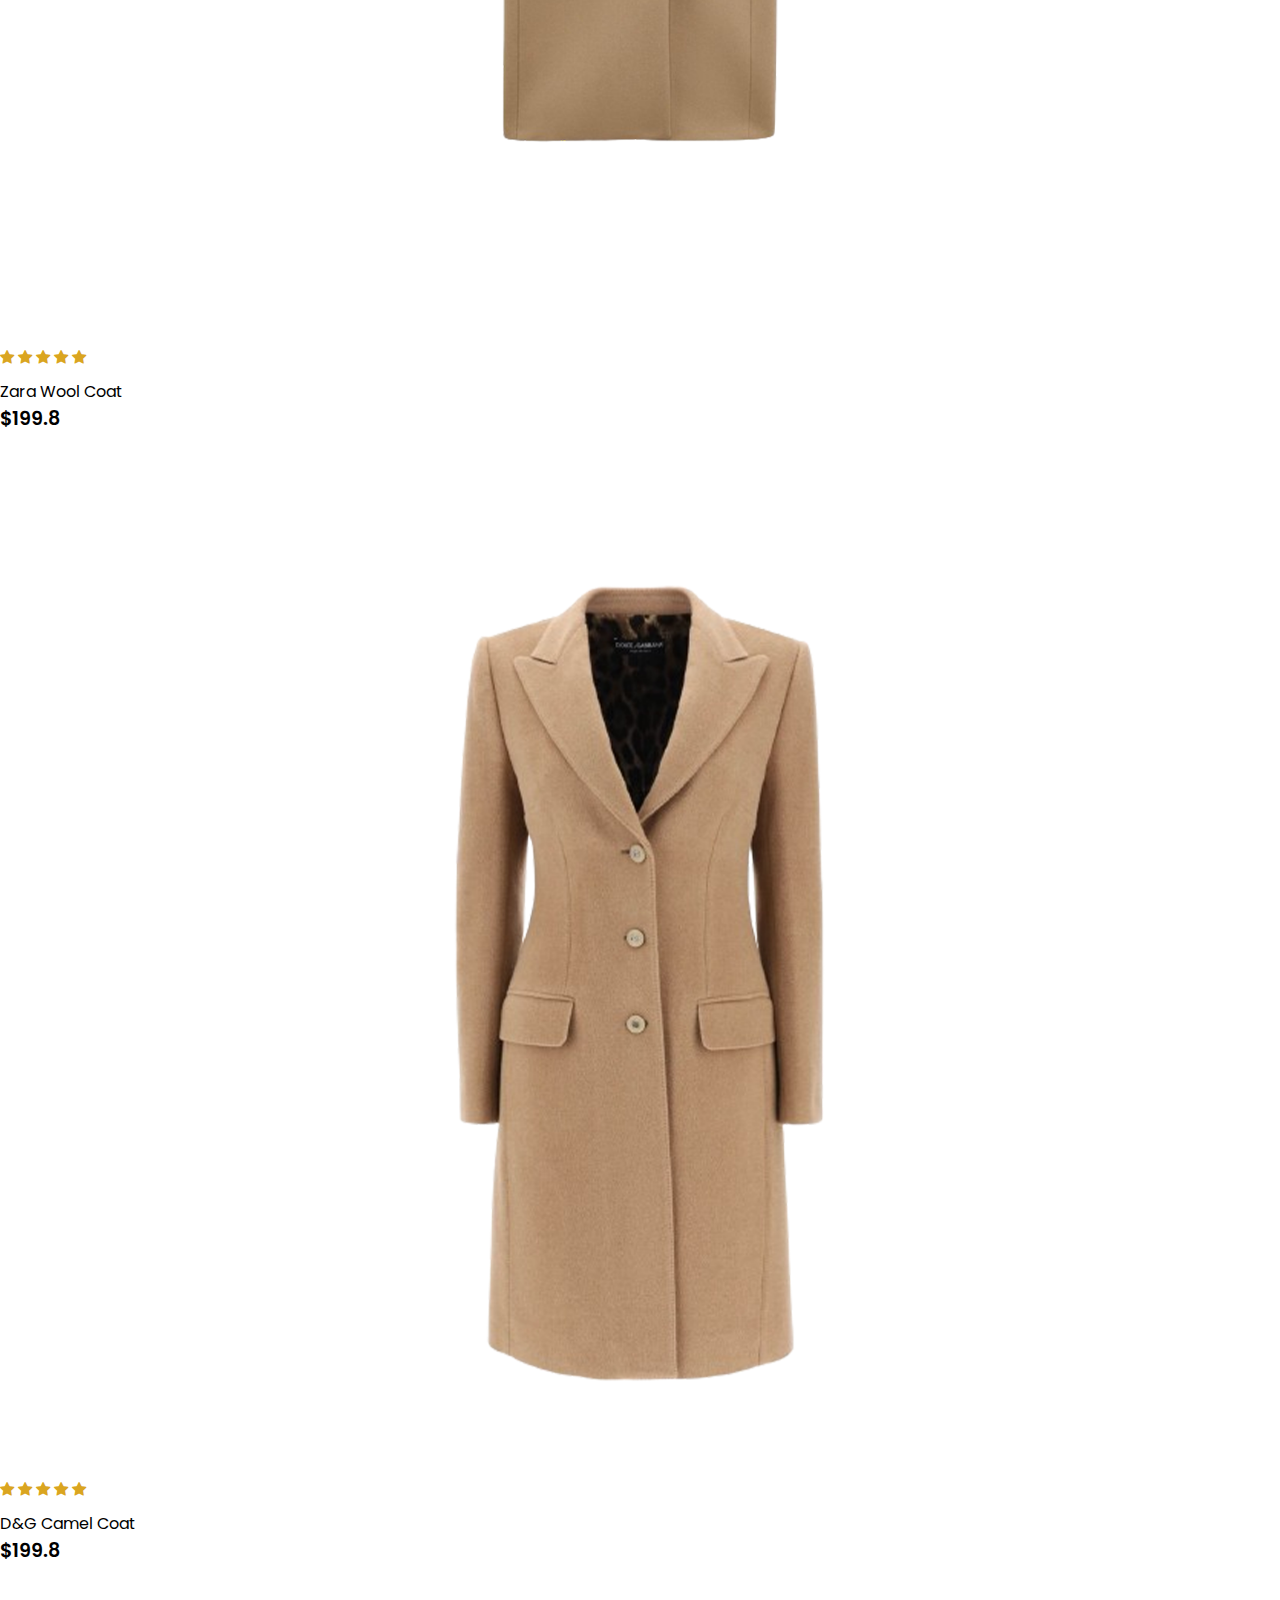
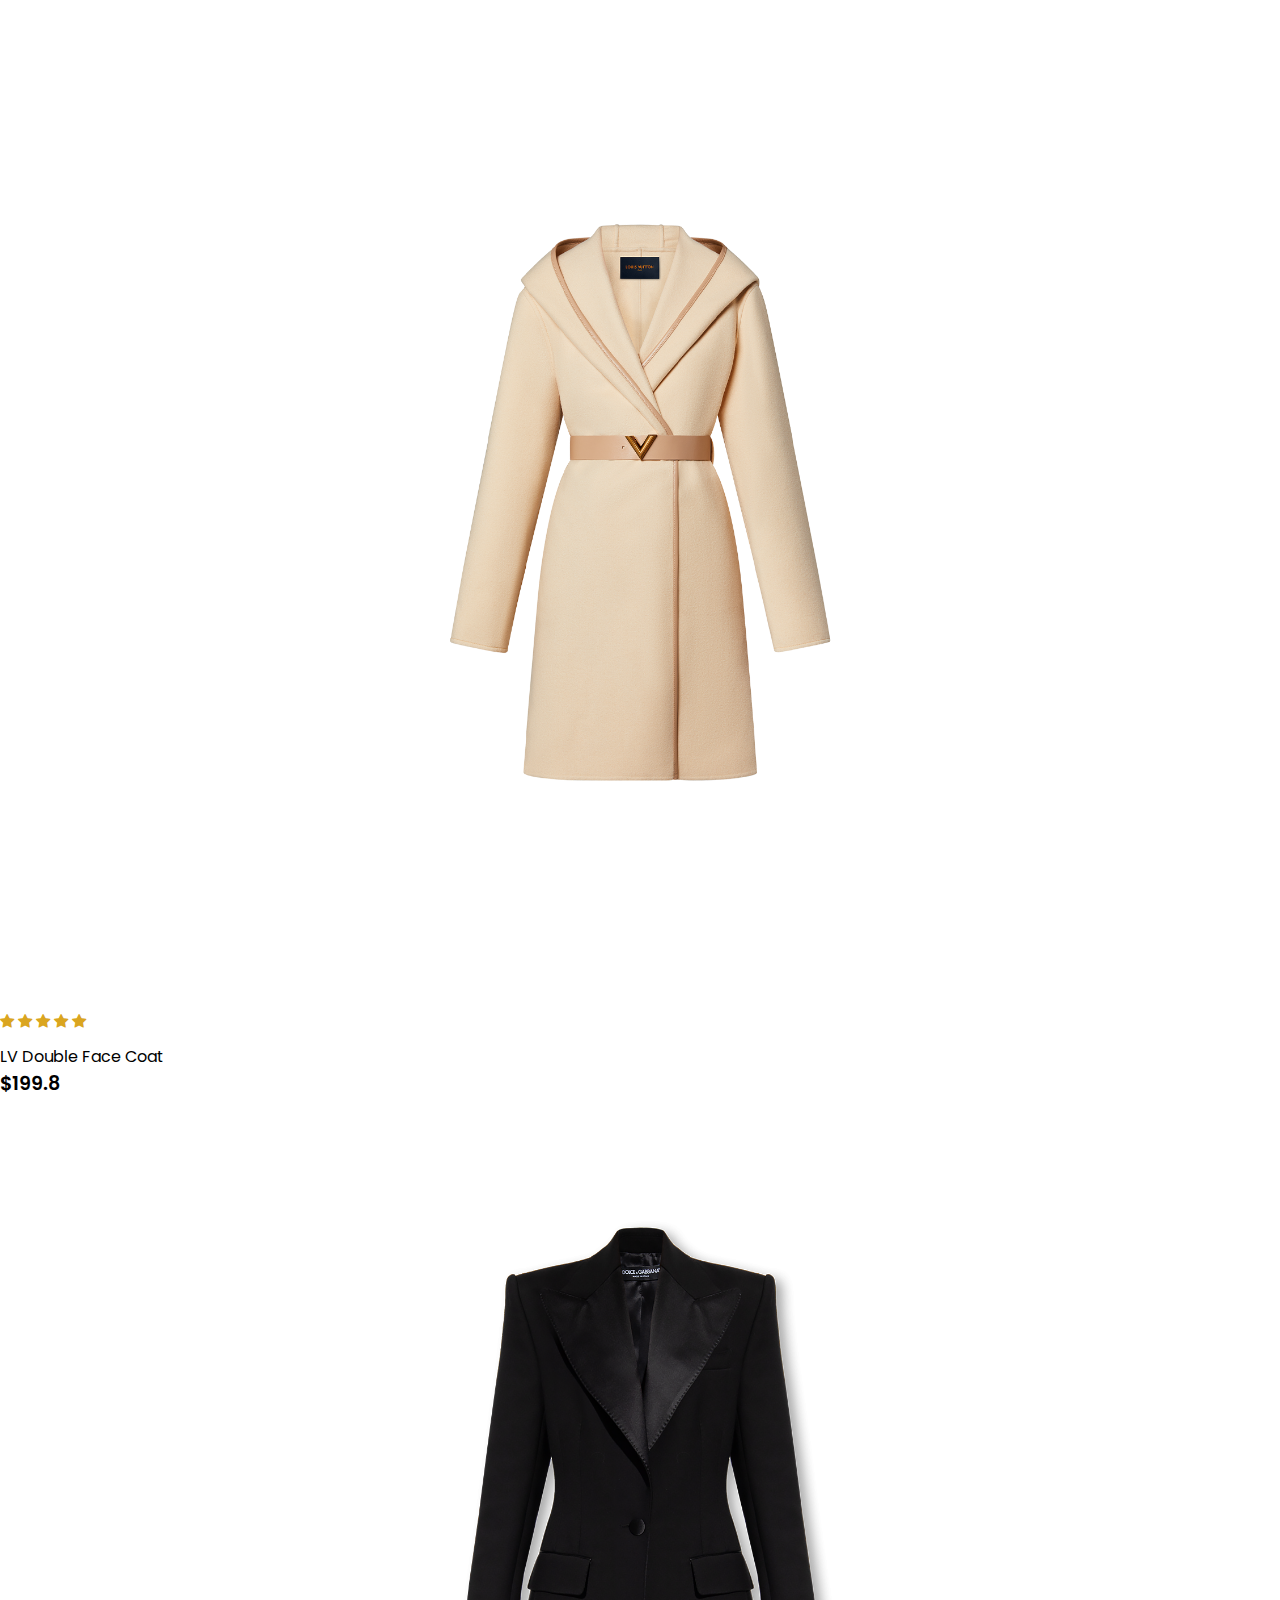
==== commit 1d12e52c: "Add files via upload" ====
--- a/index.html
+++ b/index.html
@@ -97,7 +97,7 @@
         <div class="row p-0 m-0">
             <!--One-->
             <div class="one col-lg-4 col-md-12 col-12 p-0">
-                <img src="assests/imgs/1.png" class="img-fluid new">
+                <img src="assests/imgs/1.png" class="img-fluid new container-fluid">
                 <div class="details">
                     <h2>Extremely Awesome Shoes</h2>
                     <button class="text-uppercase">Shop Now</button>
@@ -105,7 +105,7 @@
             </div>
             <!--Two-->
             <div class="one col-lg-4 col-md-12 col-12 p-0">
-                <img src="assests/imgs/2.png" class="img-fluid new">
+                <img src="assests/imgs/2.png" class="img-fluid new container-fluid">
                 <div class="details">
                     <h2>Awesome Jackets</h2>
                     <button class="text-uppercase">Shop Now</button>
@@ -113,7 +113,7 @@
             </div>
             <!--Three-->
             <div class="one col-lg-4 col-md-12 col-12 p-0">
-                <img src="assests/imgs/3.png" class="img-fluid new">
+                <img src="assests/imgs/3.png" class="img-fluid new container-fluid">
                 <div class="details">
                     <h2>50% OFF</h2>
                     <button class="text-uppercase">Shop Now</button>
@@ -197,5 +197,139 @@
             <button class="text-uppercase">Shop Now</button>
         </div>
     </section>
+
+    <!--Cloths-->
+    <section id="cloths" class="my-5">
+      <div class="container text-center mt-5 py-5">
+          <h3>Dresses And Coats</h3>
+          <hr class="mx-auto">
+          <p>Here you can check out our clothes</p>
+      </div>
+      <div class="row mx-auto container-fluid">
+          <div class="product text-center col-lg-3 col-md-4 col-sm-12">
+              <img src="assests/imgs/coat1.png" class="img-fluid mb-3">
+              <div class="star">
+                  <i class="bi bi-star-fill"></i>
+                  <i class="bi bi-star-fill"></i>
+                  <i class="bi bi-star-fill"></i>
+                  <i class="bi bi-star-fill"></i>
+                  <i class="bi bi-star-fill"></i>
+              </div>
+              <h5 class="p-name">Zara Wool Coat</h5>
+              <h4 class="p-price">$199.8</h4>
+              <button class="buy-btn">Buy Now</button>
+          </div>
+
+          <div class="product text-center col-lg-3 col-md-4 col-sm-12">
+              <img src="assests/imgs/coat2.png" class="img-fluid mb-3">
+              <div class="star">
+                  <i class="bi bi-star-fill"></i>
+                  <i class="bi bi-star-fill"></i>
+                  <i class="bi bi-star-fill"></i>
+                  <i class="bi bi-star-fill"></i>
+                  <i class="bi bi-star-fill"></i>
+              </div>
+              <h5 class="p-name">D&G Camel Coat
+              </h5>
+              <h4 class="p-price">$199.8</h4>
+              <button class="buy-btn">Buy Now</button>
+          </div>
+
+          <div class="product text-center col-lg-3 col-md-4 col-sm-12">
+              <img src="assests/imgs/coat3.png" class="img-fluid mb-3">
+              <div class="star">
+                  <i class="bi bi-star-fill"></i>
+                  <i class="bi bi-star-fill"></i>
+                  <i class="bi bi-star-fill"></i>
+                  <i class="bi bi-star-fill"></i>
+                  <i class="bi bi-star-fill"></i>
+              </div>
+              <h5 class="p-name">LV Double Face Coat</h5>
+              <h4 class="p-price">$199.8</h4>
+              <button class="buy-btn">Buy Now</button>
+          </div>
+
+          <div class="product text-center col-lg-3 col-md-4 col-sm-12">
+              <img src="assests/imgs/coat4.png" class="img-fluid mb-3">
+              <div class="star">
+                  <i class="bi bi-star-fill"></i>
+                  <i class="bi bi-star-fill"></i>
+                  <i class="bi bi-star-fill"></i>
+                  <i class="bi bi-star-fill"></i>
+                  <i class="bi bi-star-fill"></i>
+              </div>
+              <h5 class="p-name">D&G Wool Coat</h5>
+              <h4 class="p-price">$199.8</h4>
+              <button class="buy-btn">Buy Now</button>
+          </div>
+      </div>
+    </section>
+
+    <!--Shoes-->
+    <section id="shoes" class="my-5 pt-5">
+      <div class="container text-center mt-5 pt-5">
+          <h3 class="pt-5">Shoes</h3>
+          <hr class="mx-auto">
+          <p>Here you can check out our clothes</p>
+      </div>
+      <div class="row mx-auto container-fluid">
+          <div class="product text-center col-lg-3 col-md-4 col-sm-12">
+              <img src="assests/imgs/shoes1.png" class="img-fluid mb-3">
+              <div class="star">
+                  <i class="bi bi-star-fill"></i>
+                  <i class="bi bi-star-fill"></i>
+                  <i class="bi bi-star-fill"></i>
+                  <i class="bi bi-star-fill"></i>
+                  <i class="bi bi-star-fill"></i>
+              </div>
+              <h5 class="p-name">Zara Wool Coat</h5>
+              <h4 class="p-price">$199.8</h4>
+              <button class="buy-btn">Buy Now</button>
+          </div>
+
+          <div class="product text-center col-lg-3 col-md-4 col-sm-12">
+              <img src="assests/imgs/shoes2.png" class="img-fluid mb-3">
+              <div class="star">
+                  <i class="bi bi-star-fill"></i>
+                  <i class="bi bi-star-fill"></i>
+                  <i class="bi bi-star-fill"></i>
+                  <i class="bi bi-star-fill"></i>
+                  <i class="bi bi-star-fill"></i>
+              </div>
+              <h5 class="p-name">D&G Camel Coat
+              </h5>
+              <h4 class="p-price">$199.8</h4>
+              <button class="buy-btn">Buy Now</button>
+          </div>
+
+          <div class="product text-center col-lg-3 col-md-4 col-sm-12">
+              <img src="assests/imgs/shoes3.png" class="img-fluid mb-3">
+              <div class="star">
+                  <i class="bi bi-star-fill"></i>
+                  <i class="bi bi-star-fill"></i>
+                  <i class="bi bi-star-fill"></i>
+                  <i class="bi bi-star-fill"></i>
+                  <i class="bi bi-star-fill"></i>
+              </div>
+              <h5 class="p-name">LV Double Face Coat</h5>
+              <h4 class="p-price">$199.8</h4>
+              <button class="buy-btn">Buy Now</button>
+          </div>
+
+          <div class="product text-center col-lg-3 col-md-4 col-sm-12">
+              <img src="assests/imgs/shoes4.png" class="img-fluid mb-3">
+              <div class="star">
+                  <i class="bi bi-star-fill"></i>
+                  <i class="bi bi-star-fill"></i>
+                  <i class="bi bi-star-fill"></i>
+                  <i class="bi bi-star-fill"></i>
+                  <i class="bi bi-star-fill"></i>
+              </div>
+              <h5 class="p-name">D&G Wool Coat</h5>
+              <h4 class="p-price">$199.8</h4>
+              <button class="buy-btn">Buy Now</button>
+          </div>
+      </div>
+    </section>
   </body>
 </html>
--- a/assests/css/style.css
+++ b/assests/css/style.css
@@ -1,4 +1,7 @@
 @import url('https://fonts.googleapis.com/css2?family=Montserrat&family=Poppins&display=swap');
+html{
+    scroll-behavior: smooth;
+}
 
 .nav-buttons {
   margin-left: 60% !important;
@@ -95,6 +98,10 @@
     .nav-buttons{
         margin-top: 10px;
         margin-left: 0!important;
+        
+    }
+    #new .one .details h2{
+        font-size: 25px;
     }
 
     .nav-buttons ul{
@@ -109,10 +116,11 @@
     .nav-buttons i{
         margin-left: 15px;
     }
+    
 }
 
 #home{
-    background-image: url(../imgs/background.png);
+    background-image: url(../imgs/bg.png);
     width: 100%;
     height: 100vh;
     background-size: cover;
@@ -139,13 +147,21 @@
     background-position: center;
     background-repeat: no-repeat;
     background-size: cover;
-    margin-left: 50px;
     
-}
-
+    display: flex;
+    justify-content: center;
+    align-items: center;
+}
+
+.details h2{
+    text-align: center;
+}
 
 #new .one{
     position: relative;
+    display: flex;
+    justify-content: center;
+    align-items: center;
 }
 
 
@@ -240,4 +256,10 @@
 
 #banner button:hover{
     background-color: #1d1d1d;
+}
+
+#cloths img{
+    width: 100%;
+    height: 100%;
+    object-fit: contain;
 }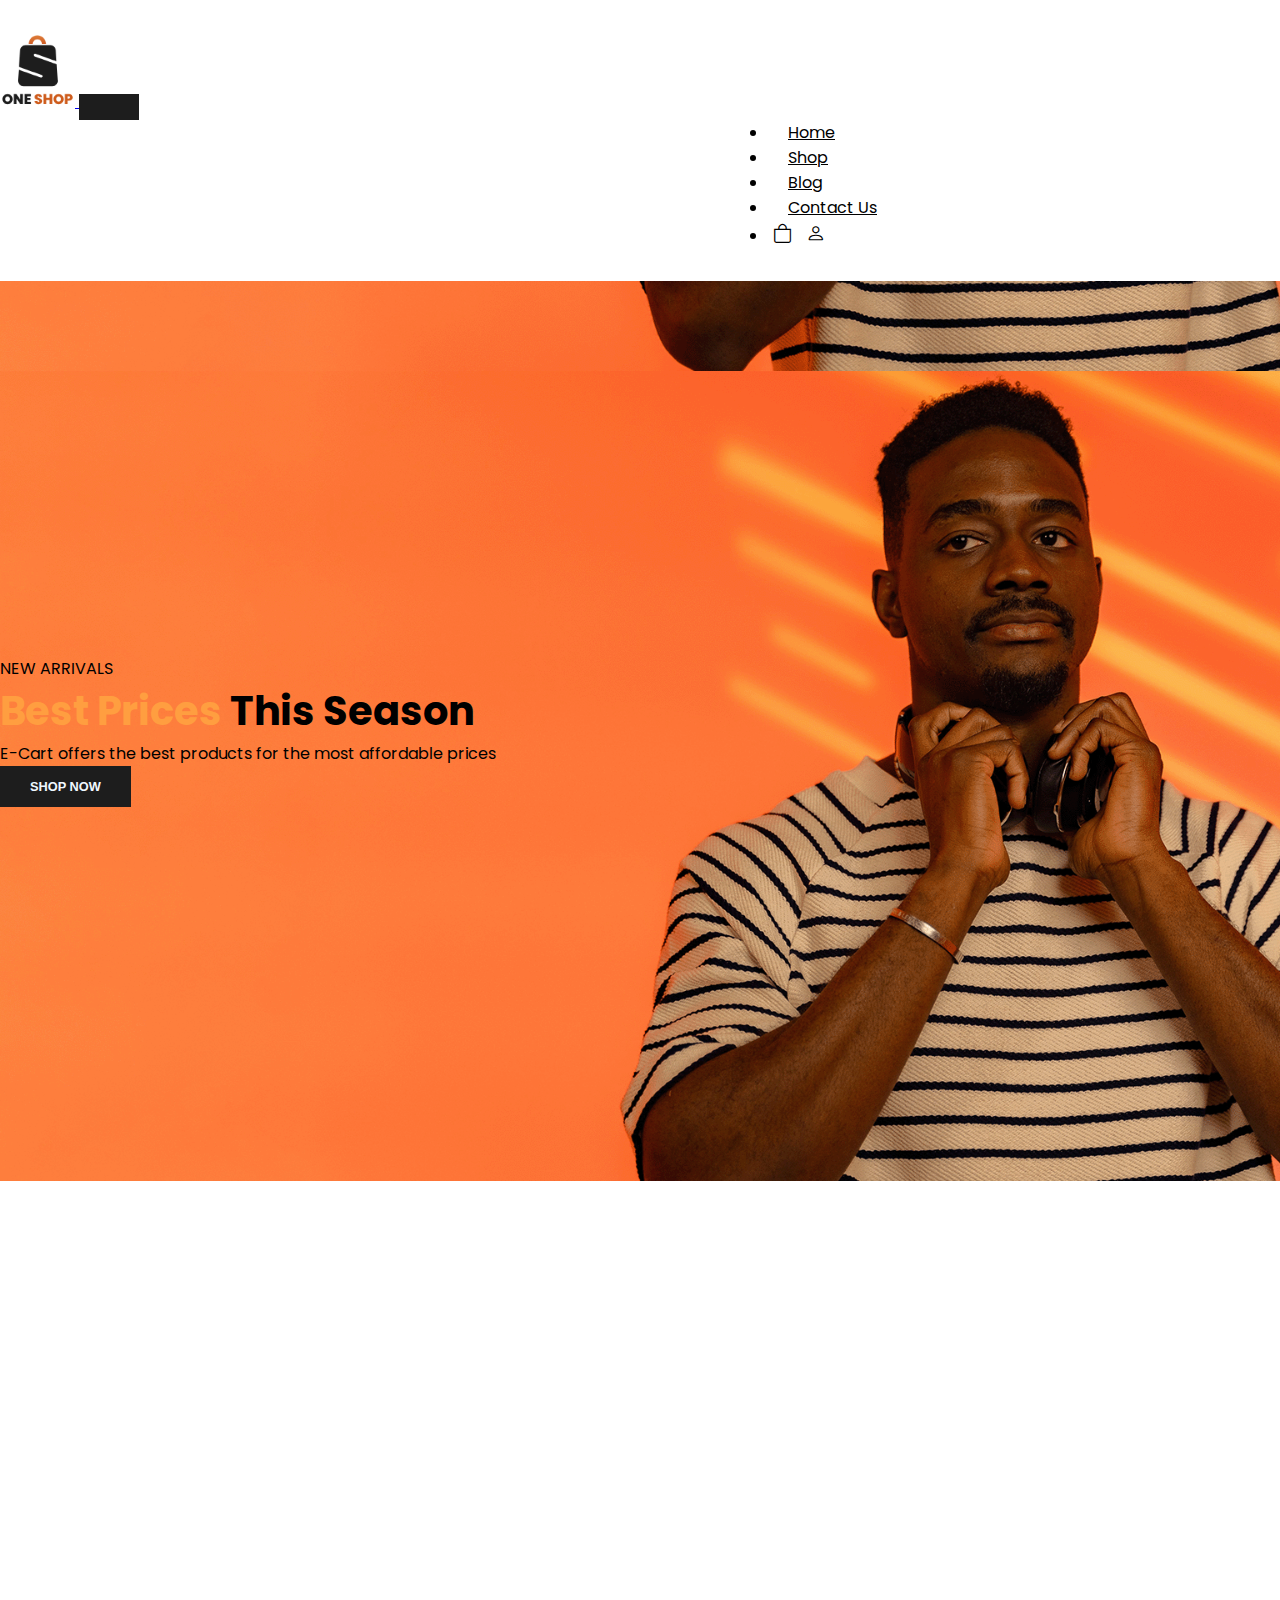
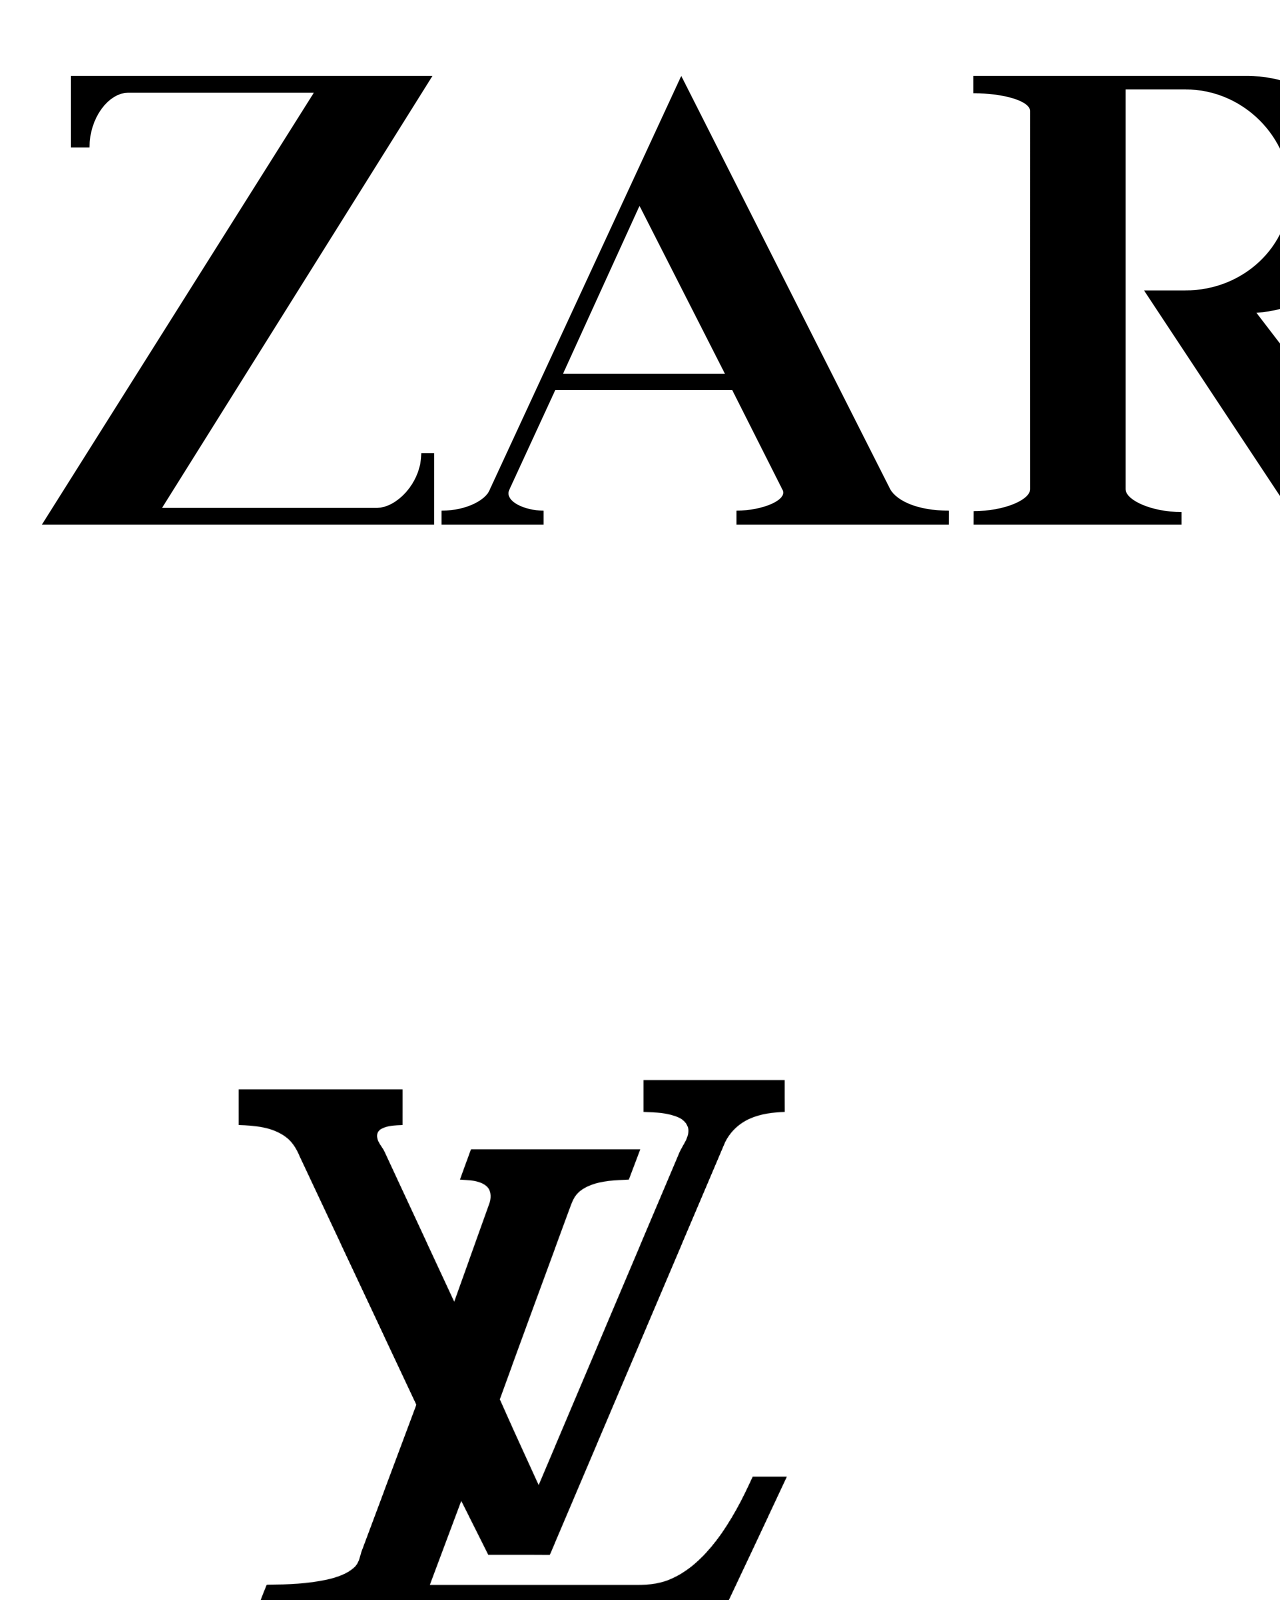
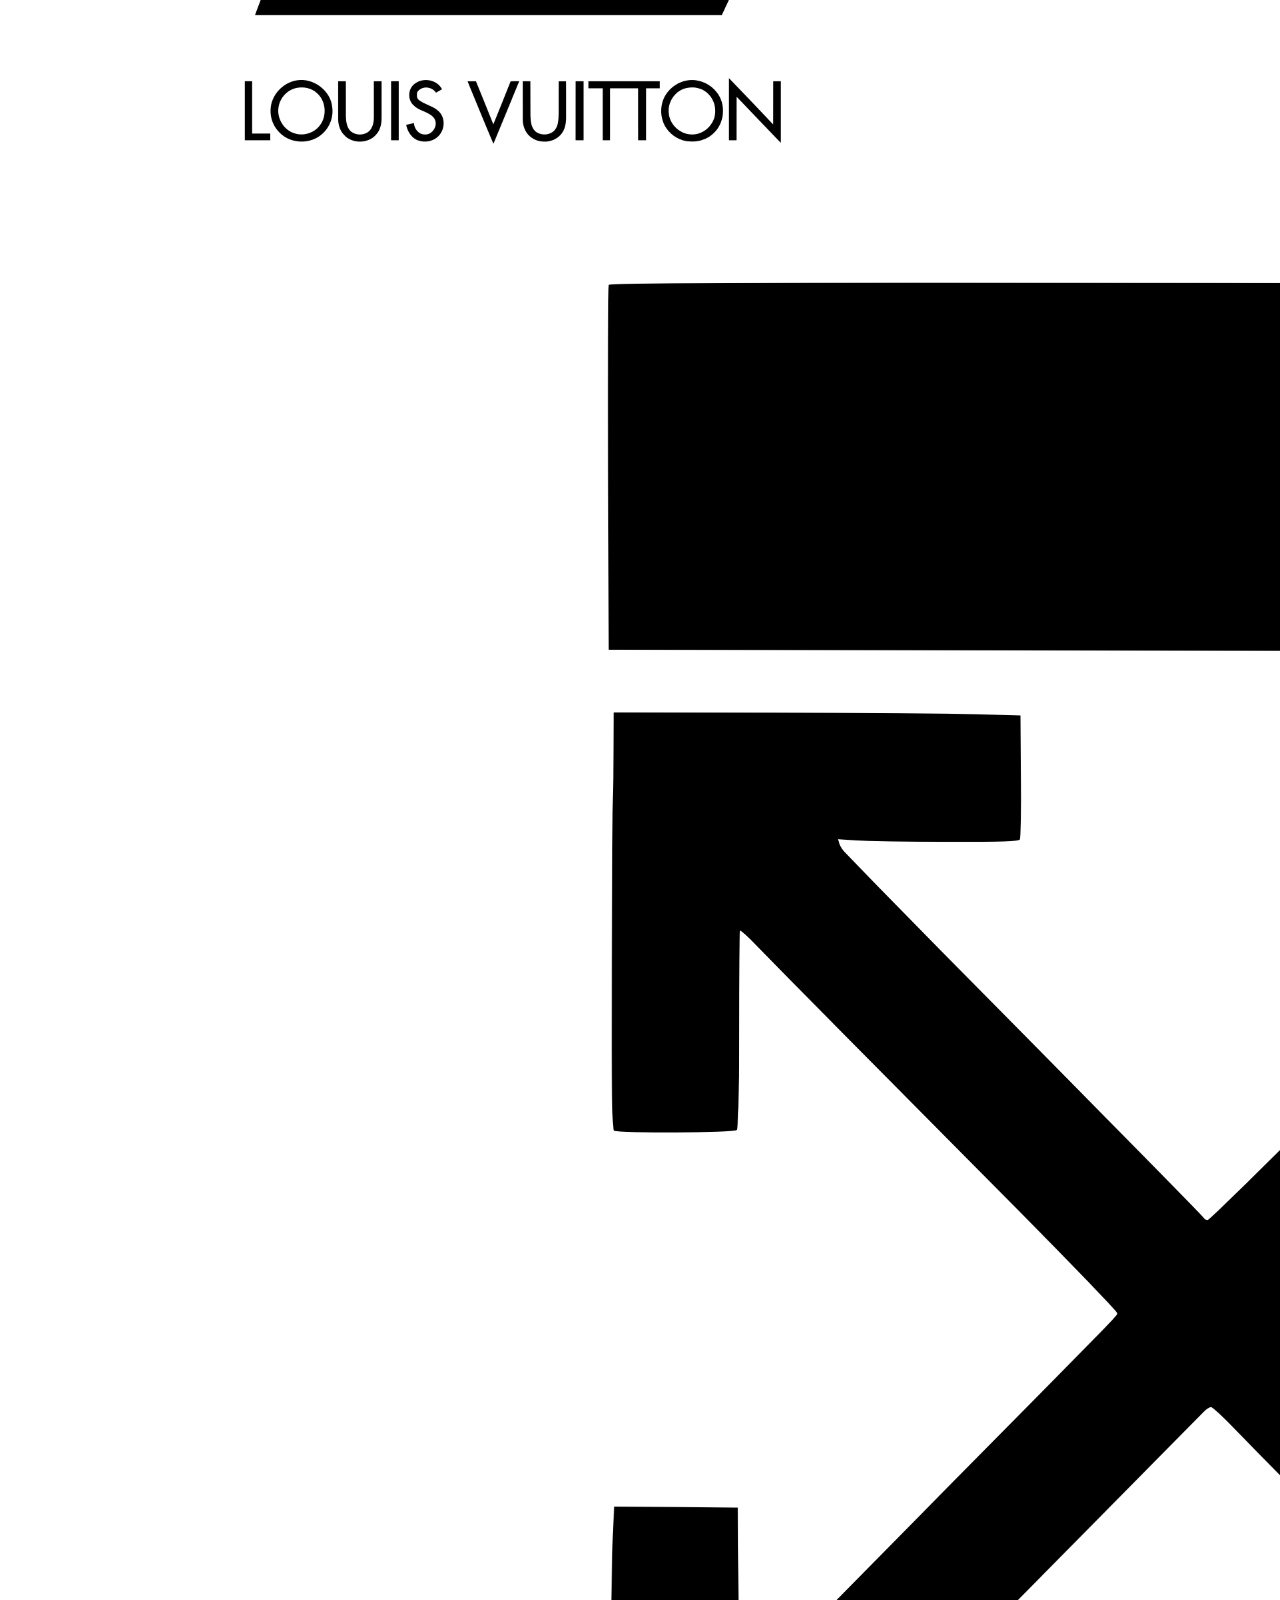
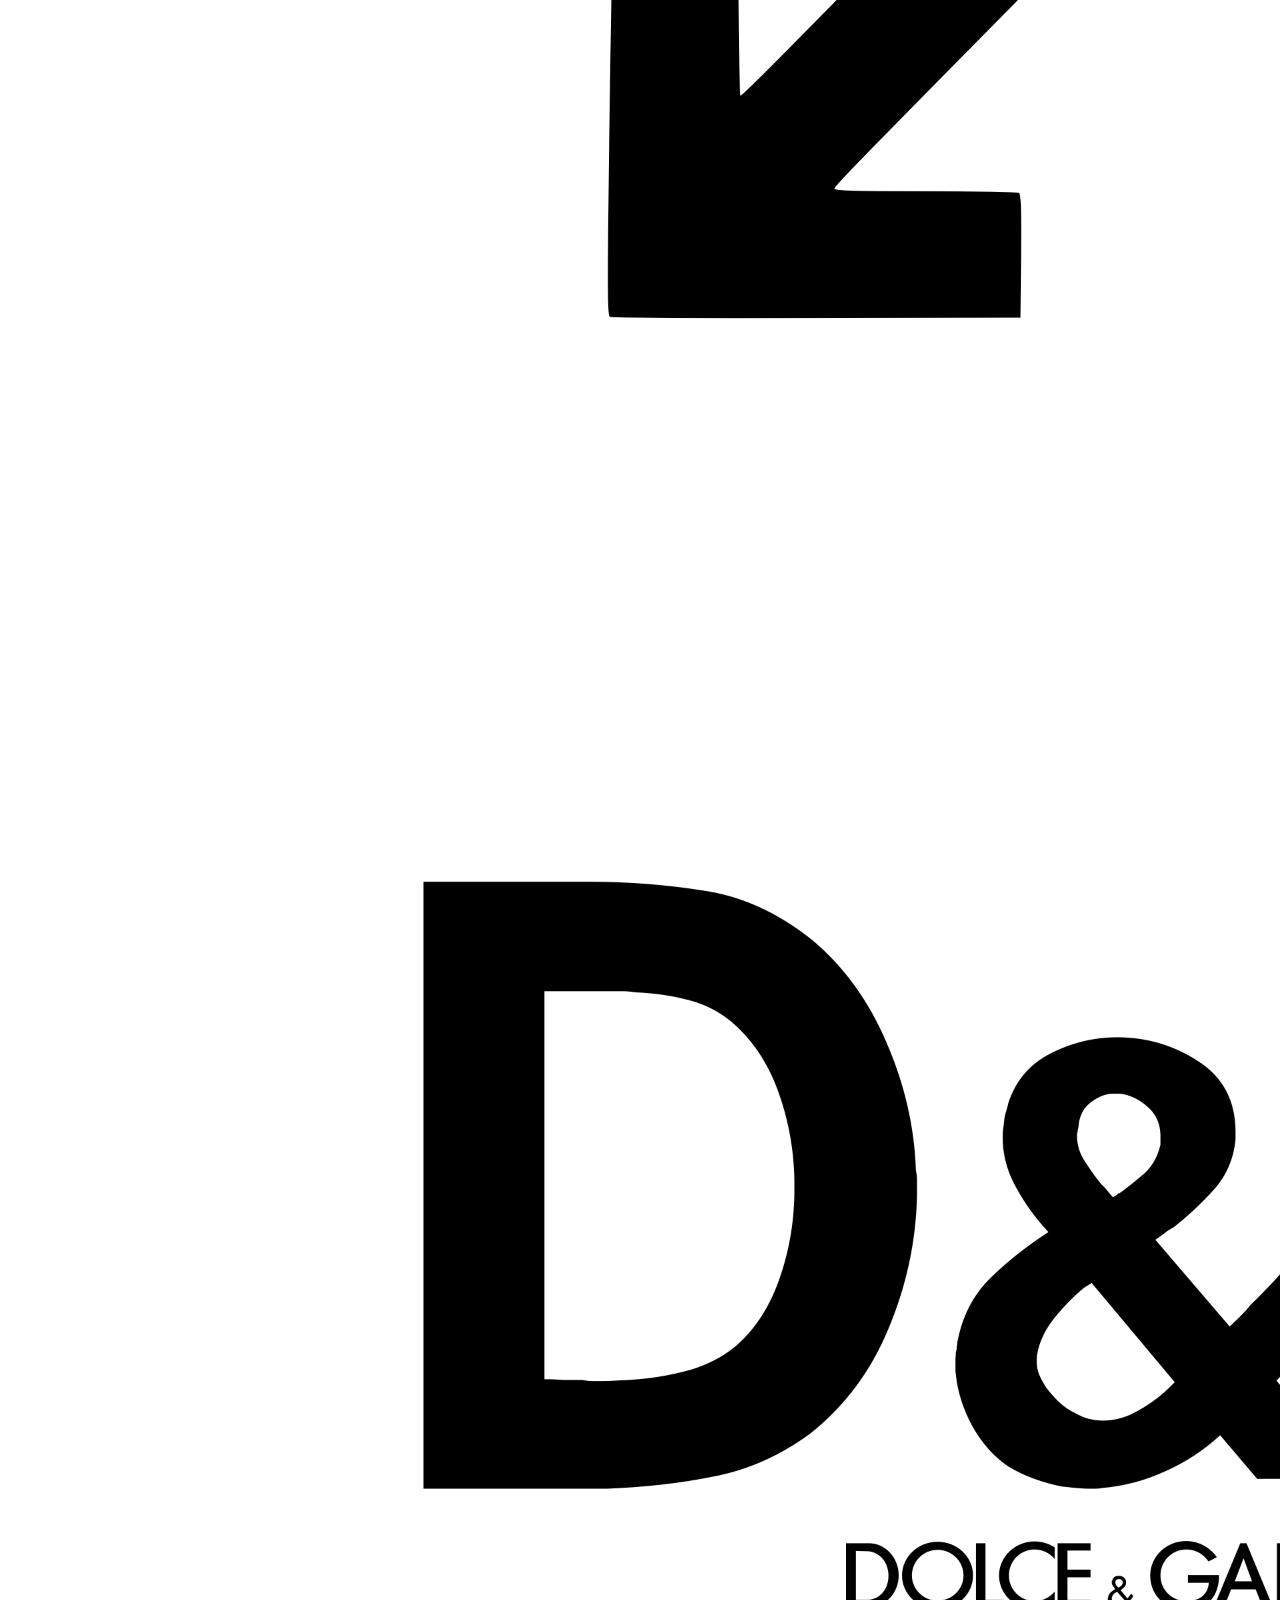
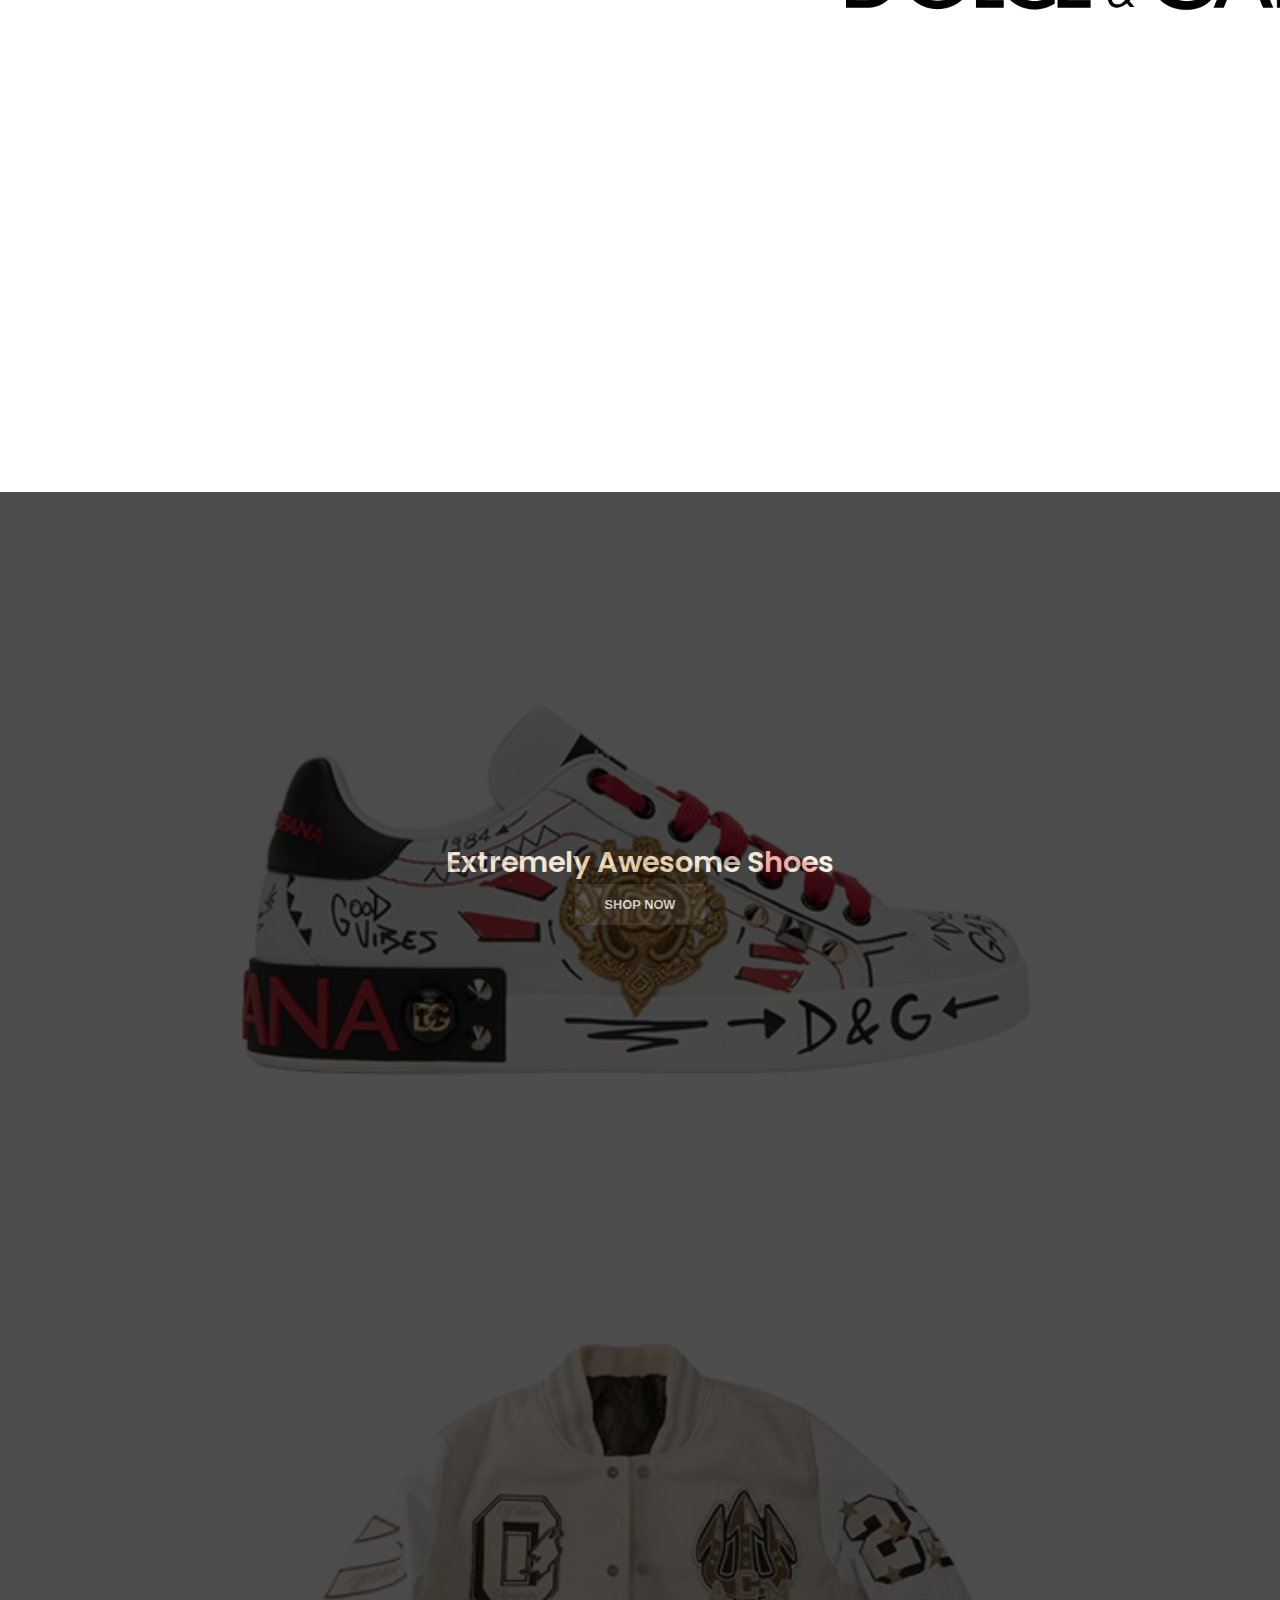
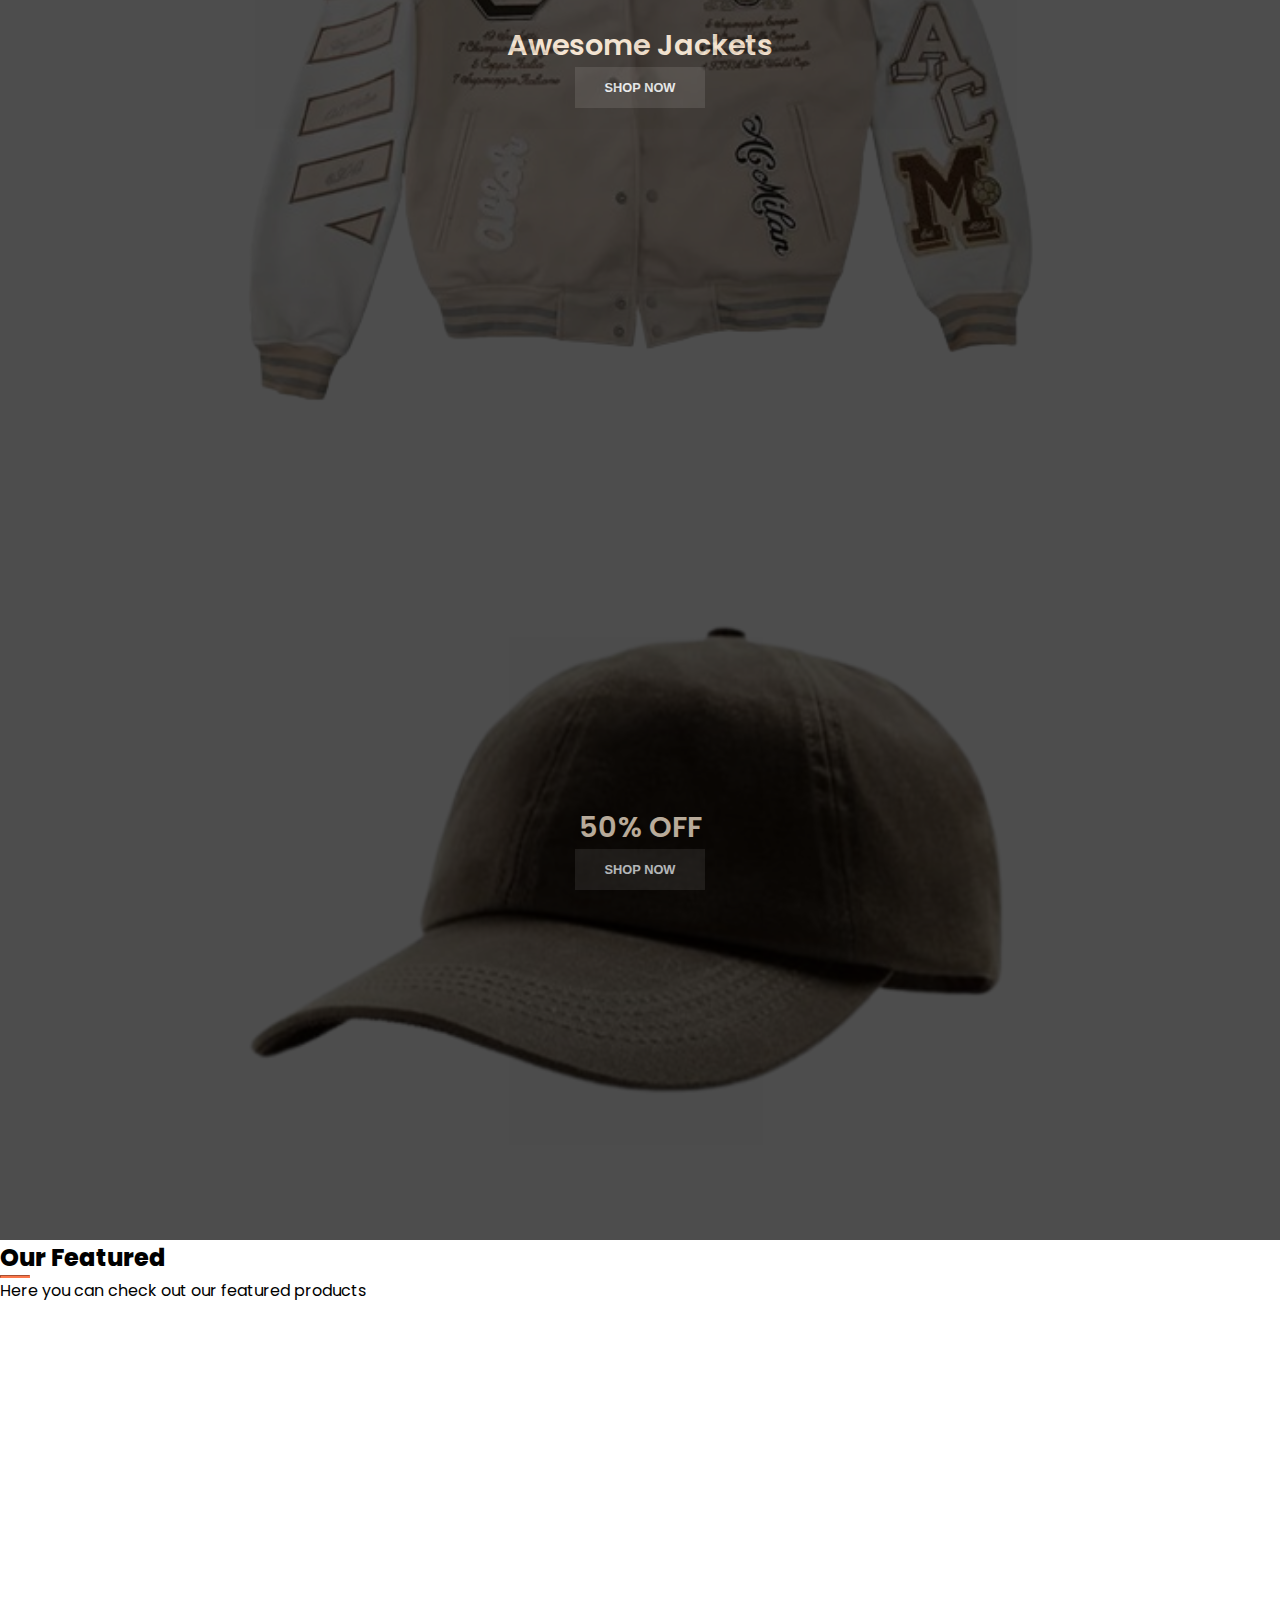
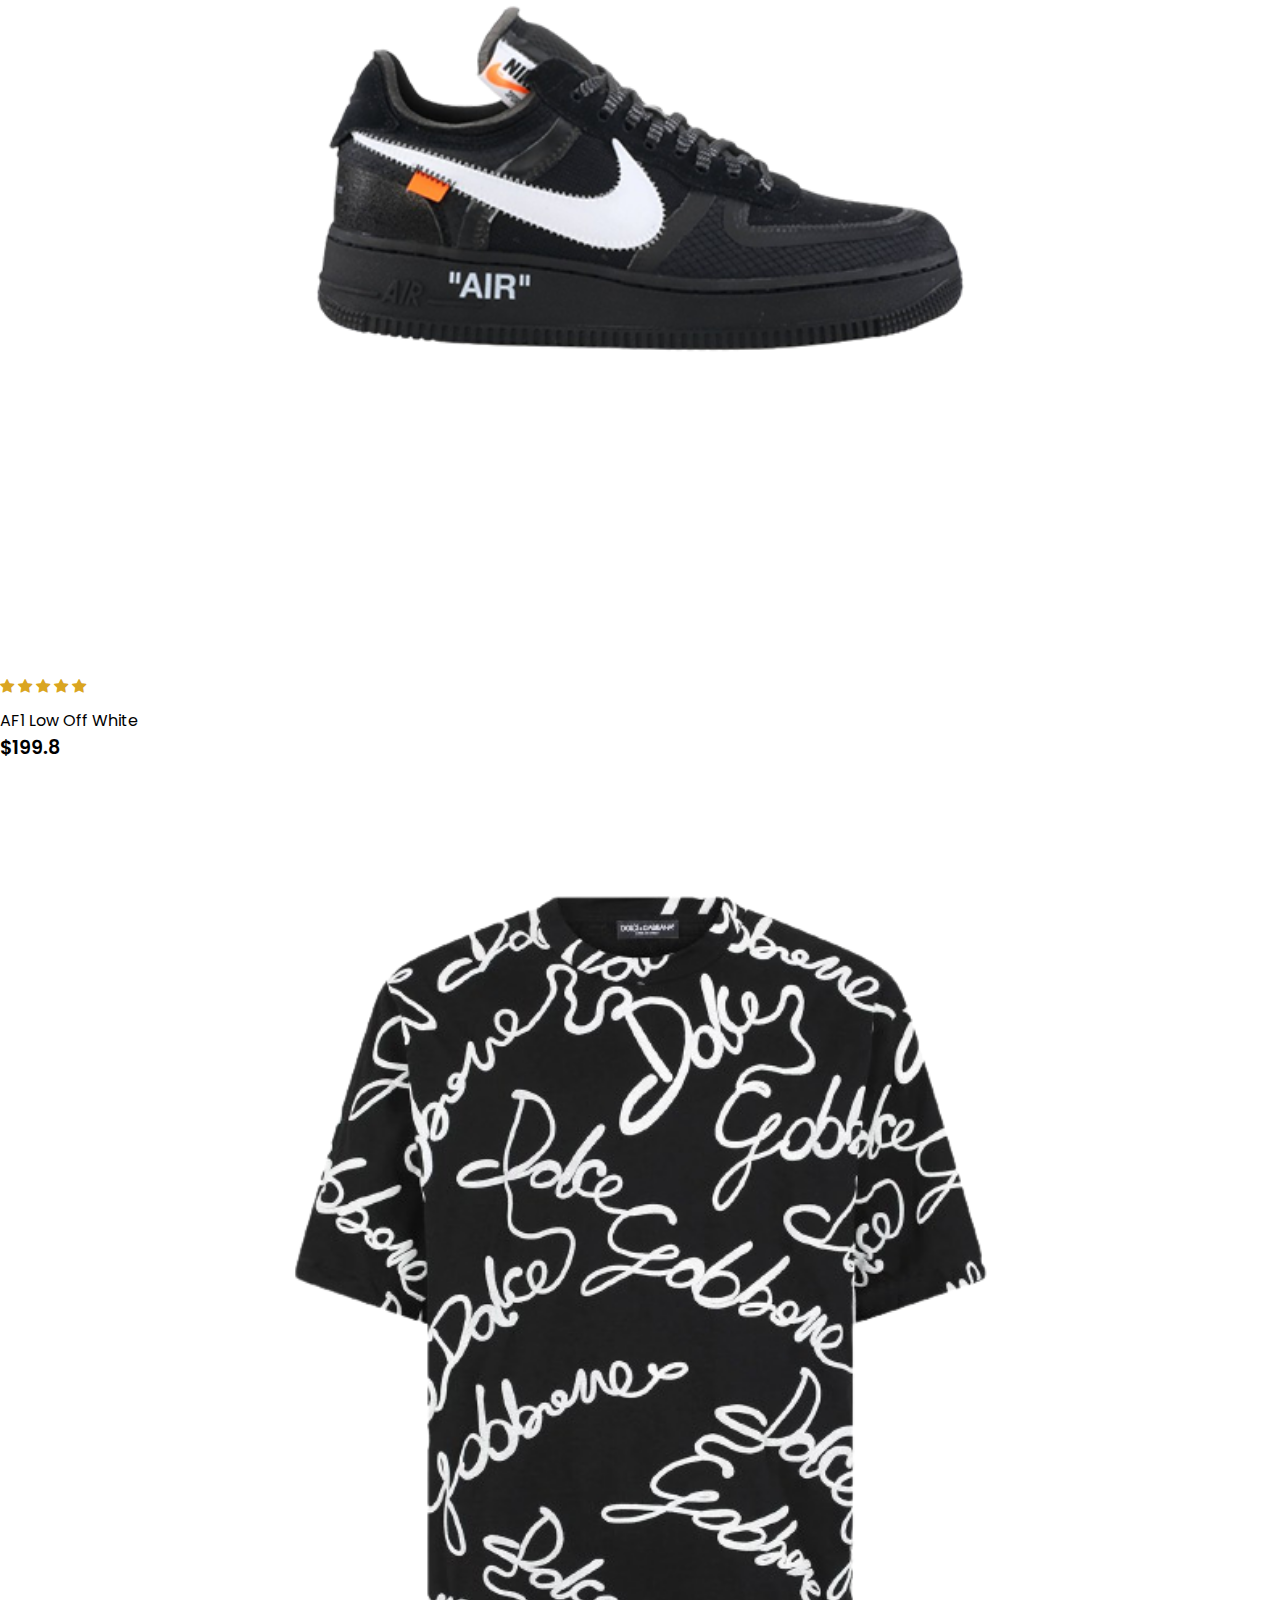
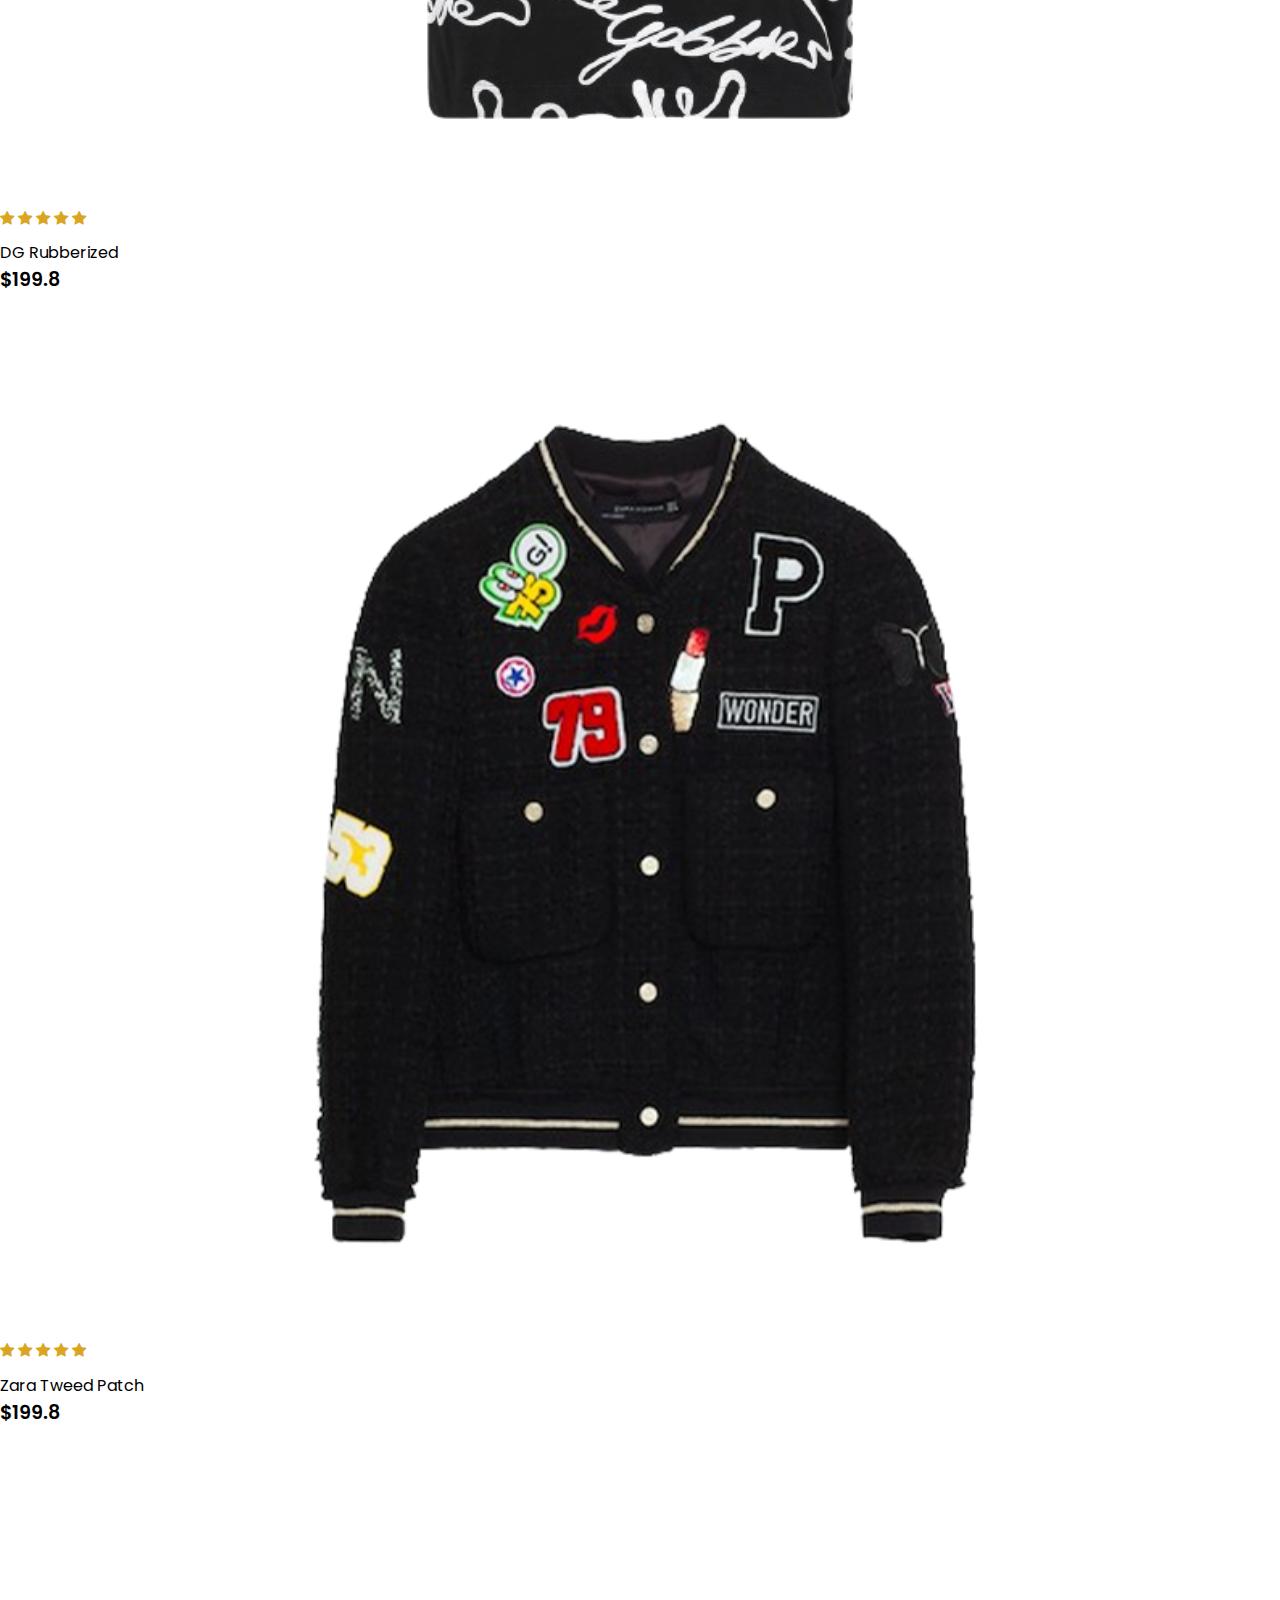
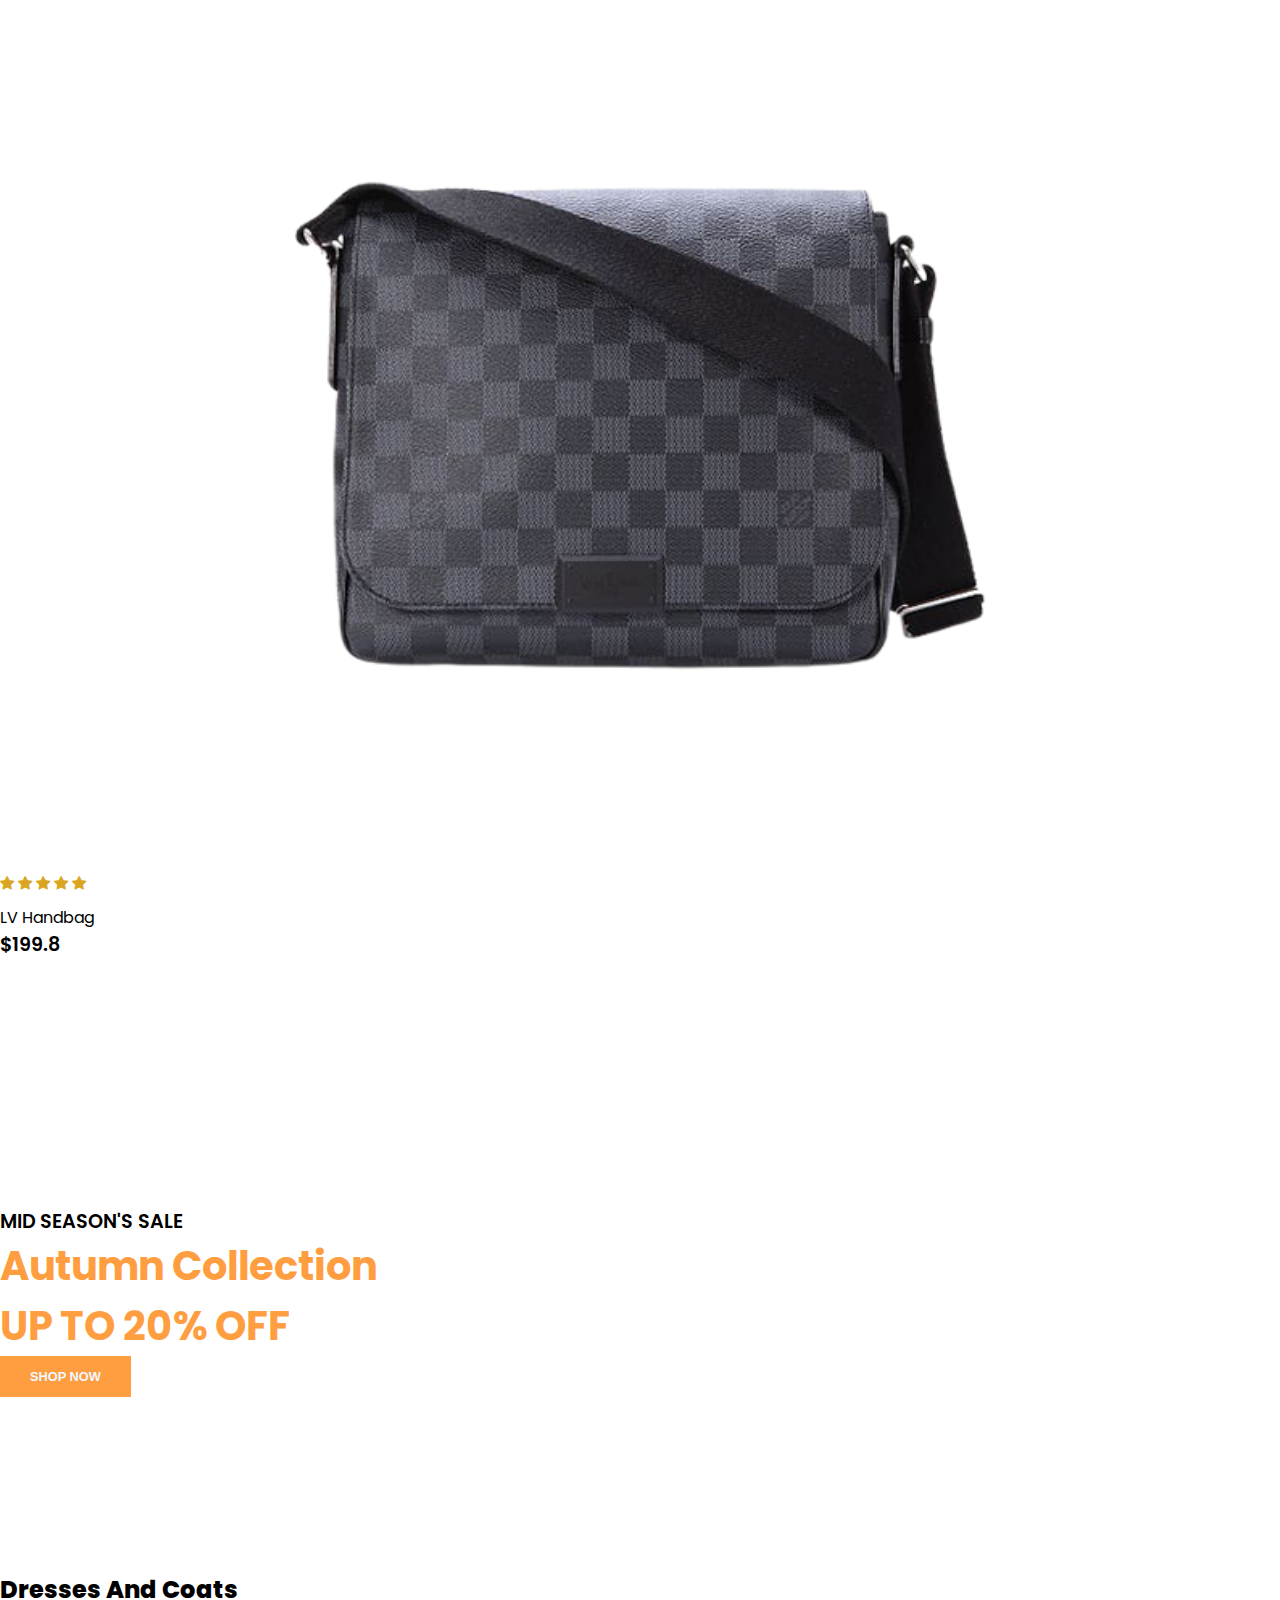
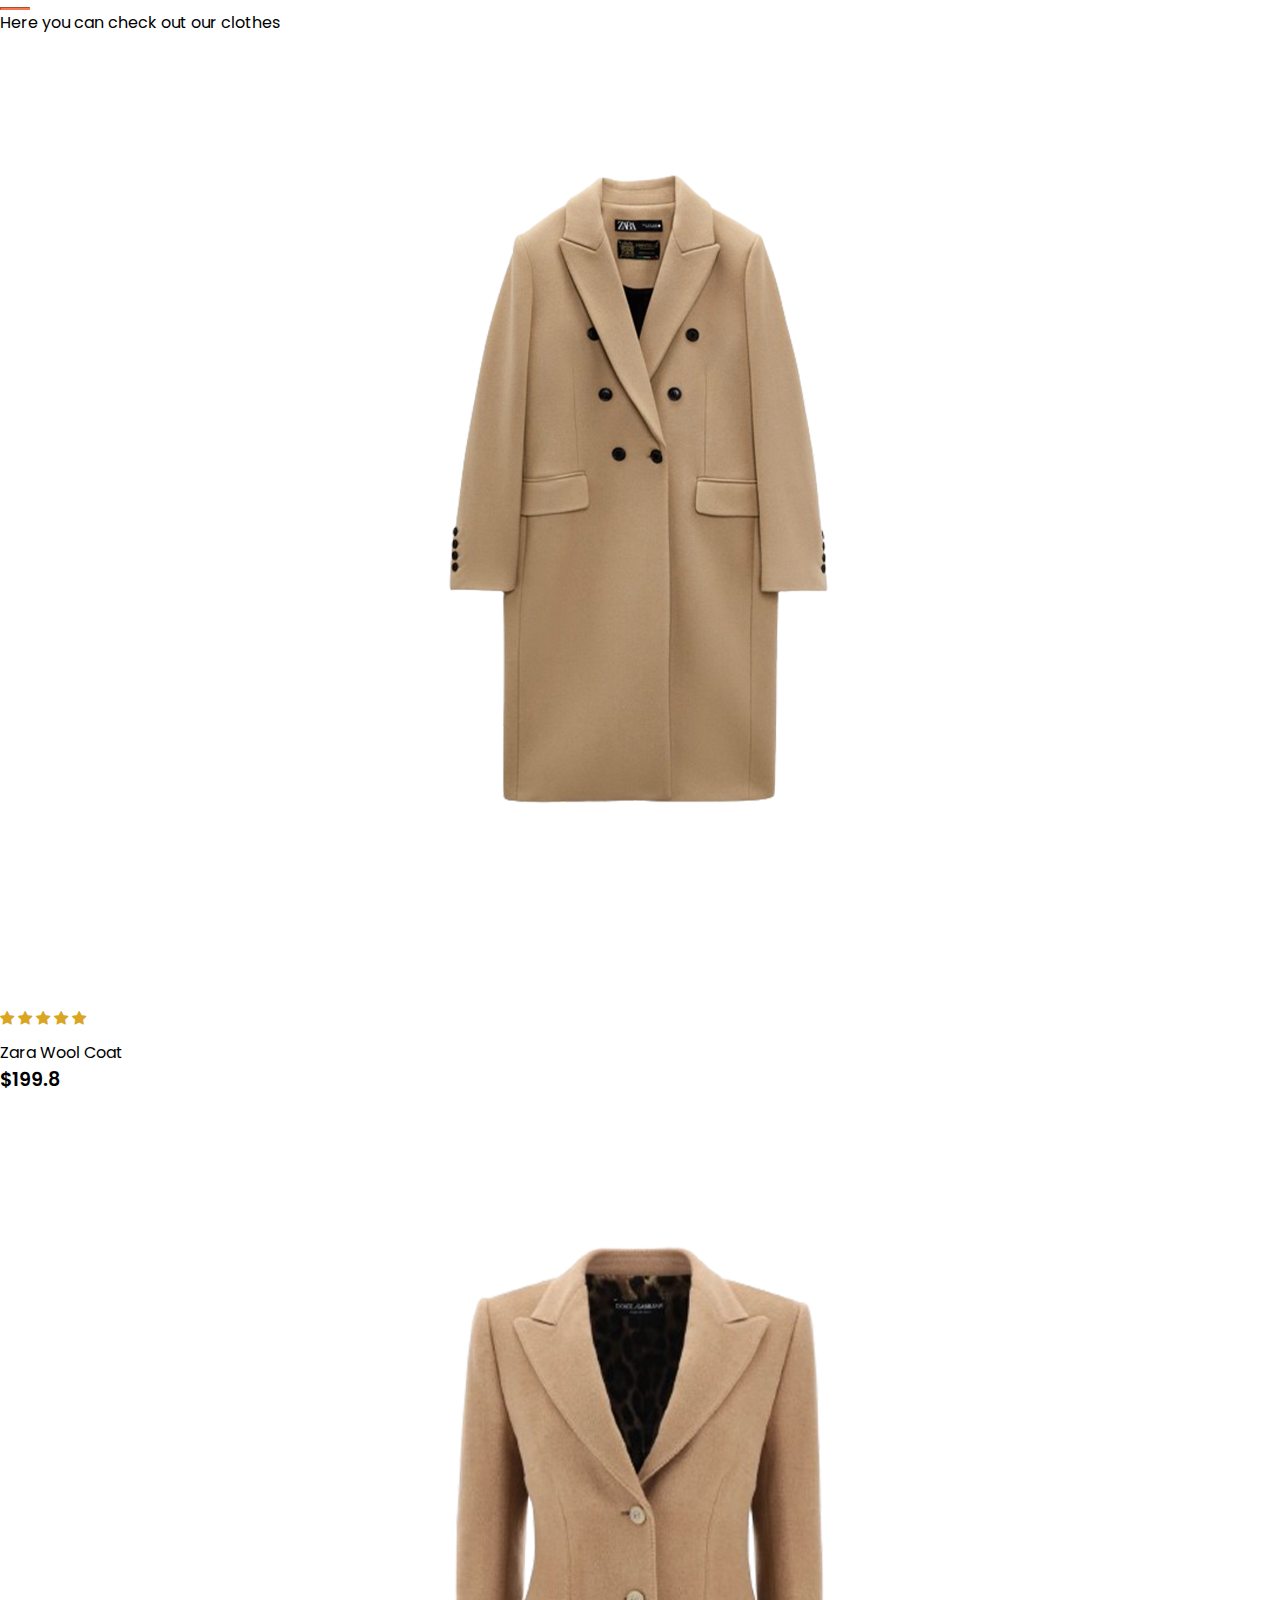
==== commit 4df871a4: "Add files via upload" ====
--- a/index.html
+++ b/index.html
@@ -266,8 +266,8 @@
     </section>
 
     <!--Shoes-->
-    <section id="shoes" class="my-5 pt-5">
-      <div class="container text-center mt-5 pt-5">
+    <section id="shoes" class="my-5">
+      <div class="container text-center mt-5 py-5">
           <h3 class="pt-5">Shoes</h3>
           <hr class="mx-auto">
           <p>Here you can check out our clothes</p>
--- a/assests/css/style.css
+++ b/assests/css/style.css
@@ -258,8 +258,20 @@
     background-color: #1d1d1d;
 }
 
-#cloths img{
-    width: 100%;
-    height: 100%;
-    object-fit: contain;
-}+#featured .row img{
+    width: 100%;
+    height: 60%;
+    object-fit: contain;
+}
+#cloths .row img{
+    width: 100%;
+    height: 60%;
+    object-fit: contain;
+}
+#shoes .row img{
+    width: 100%;
+    height: 60%;
+    object-fit: contain;
+}
+
+
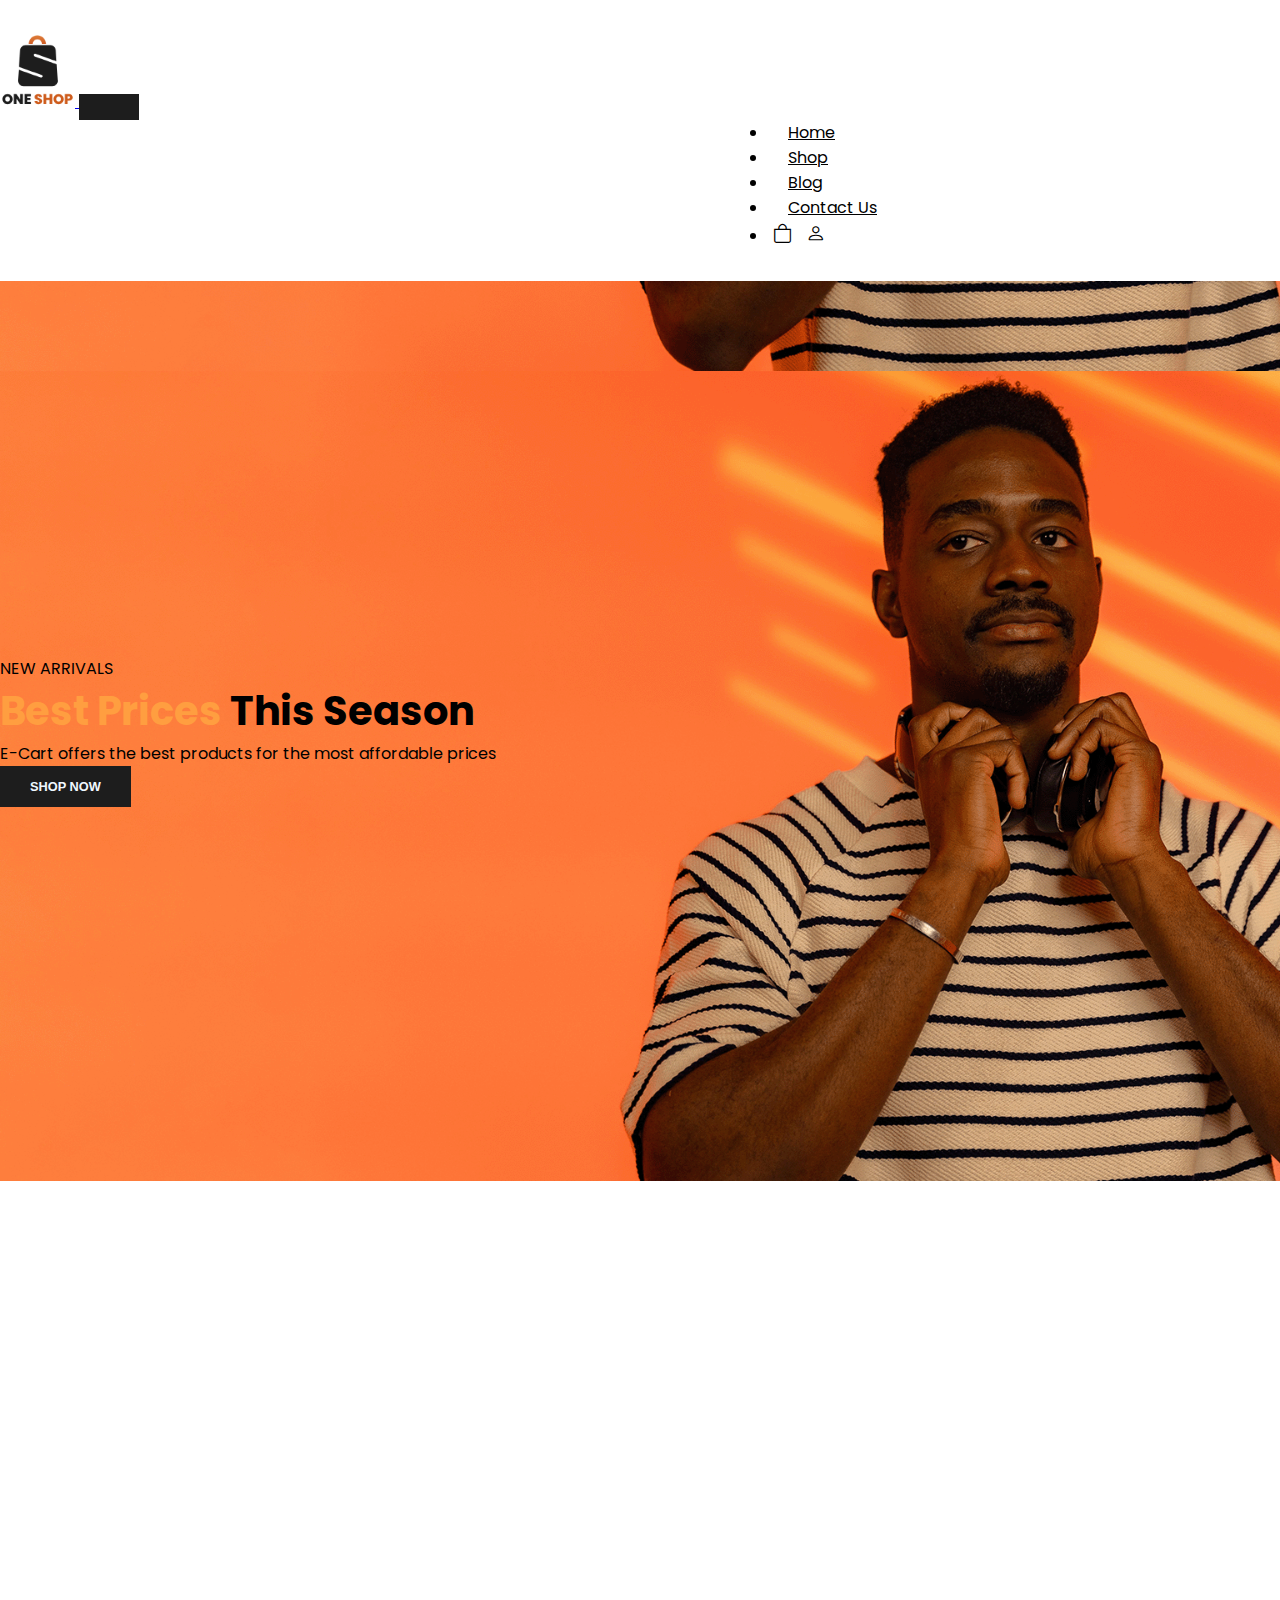
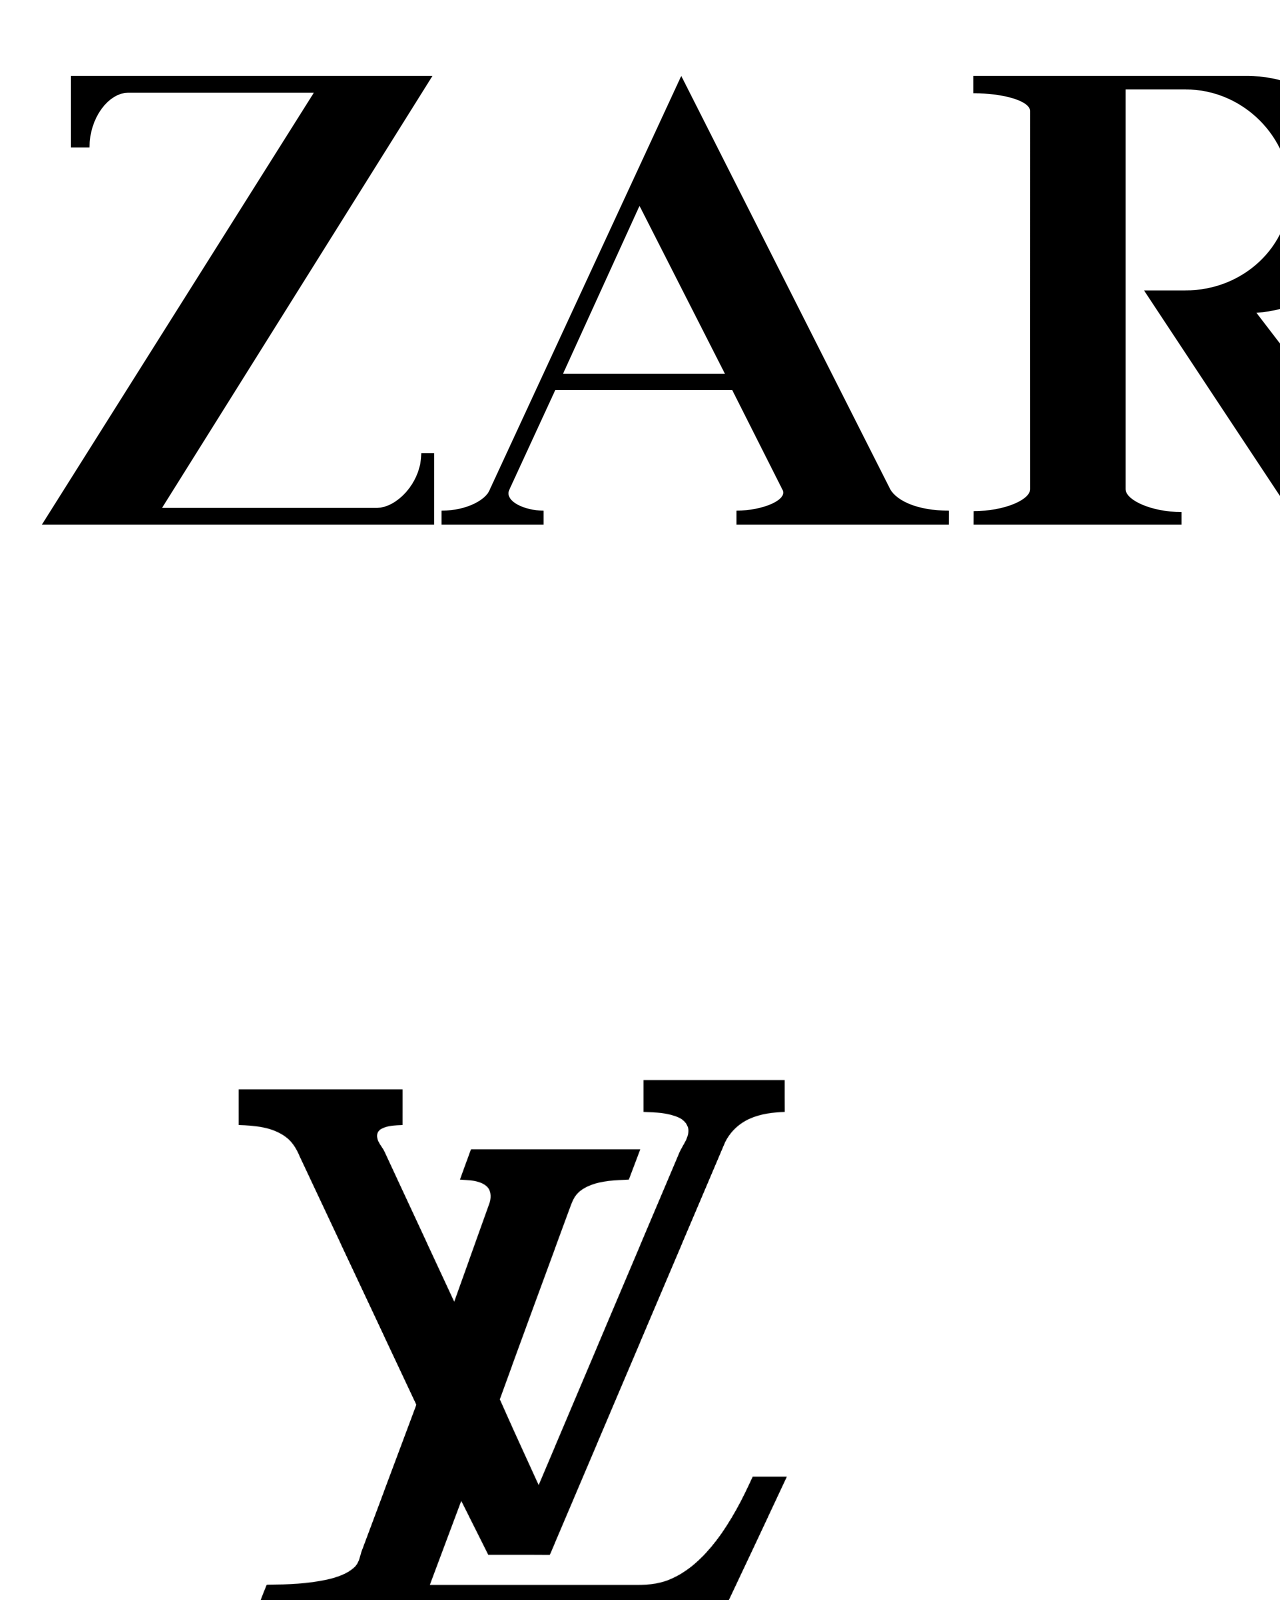
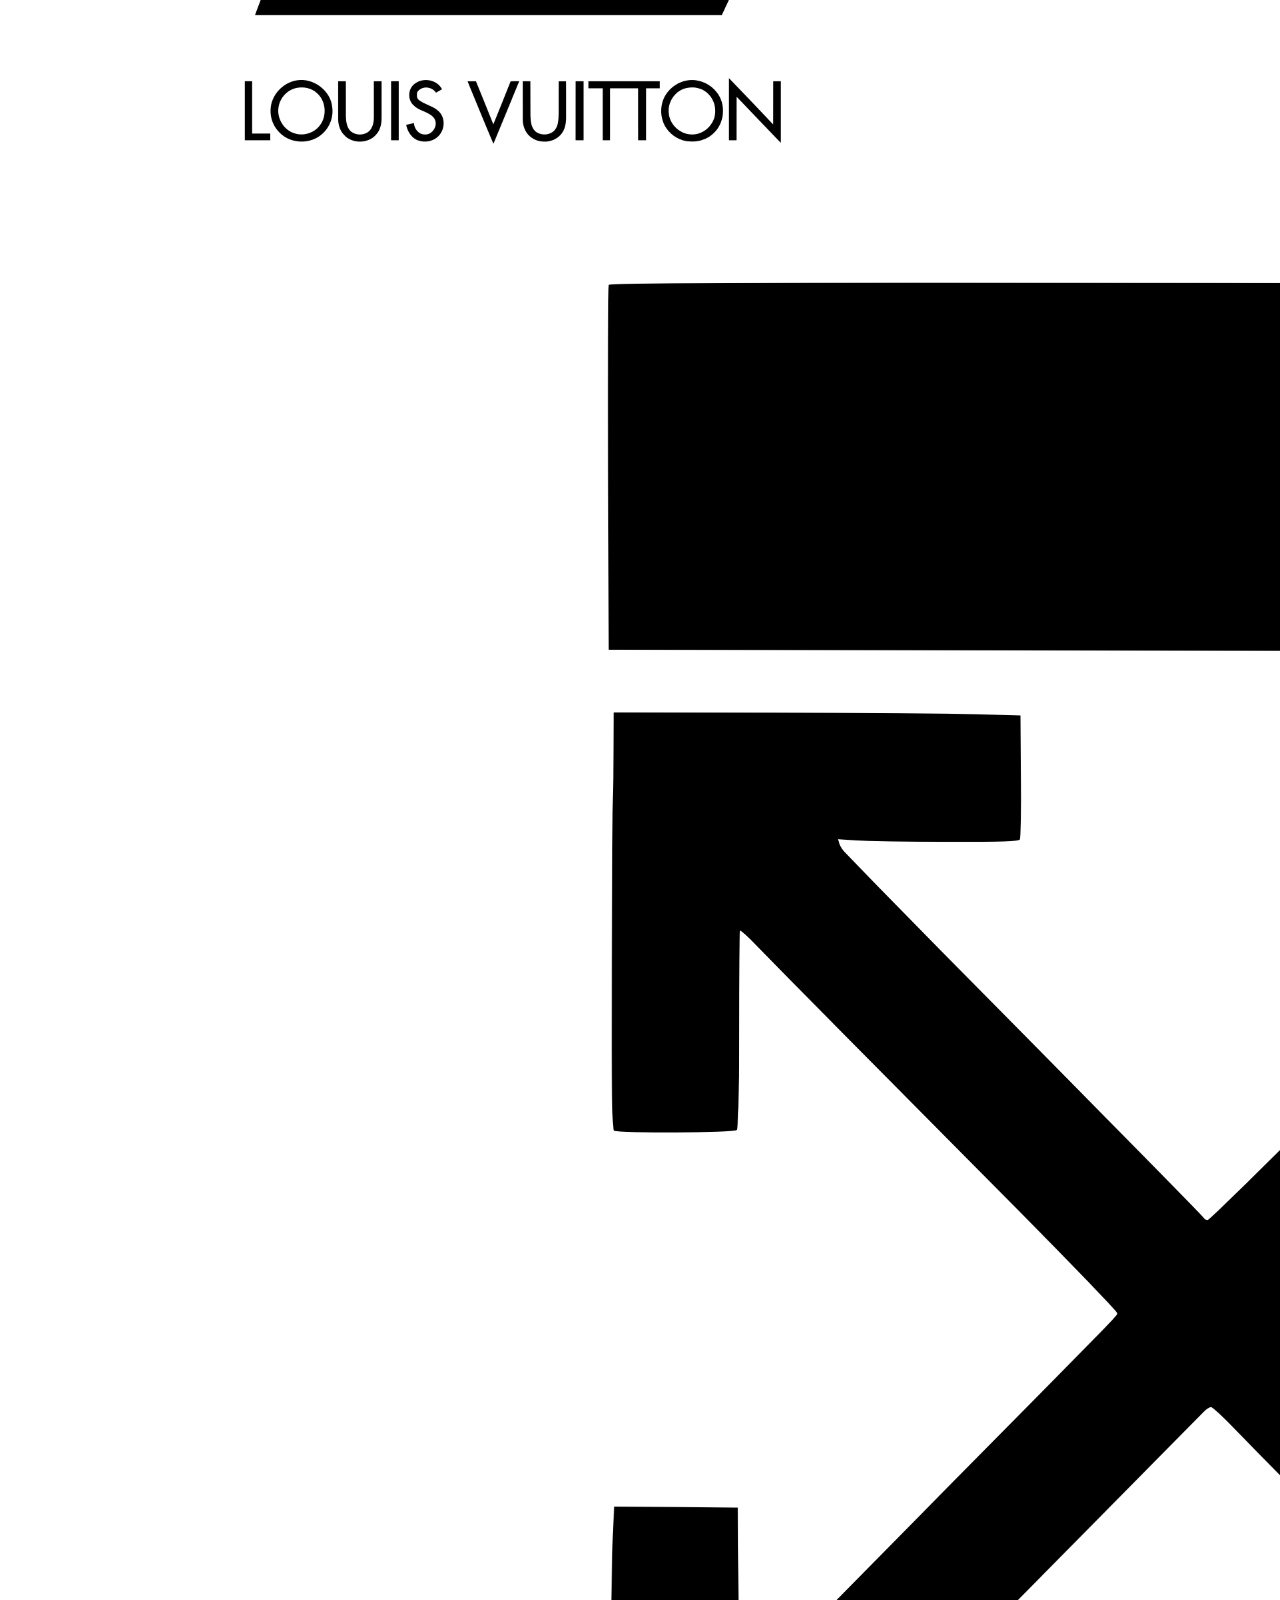
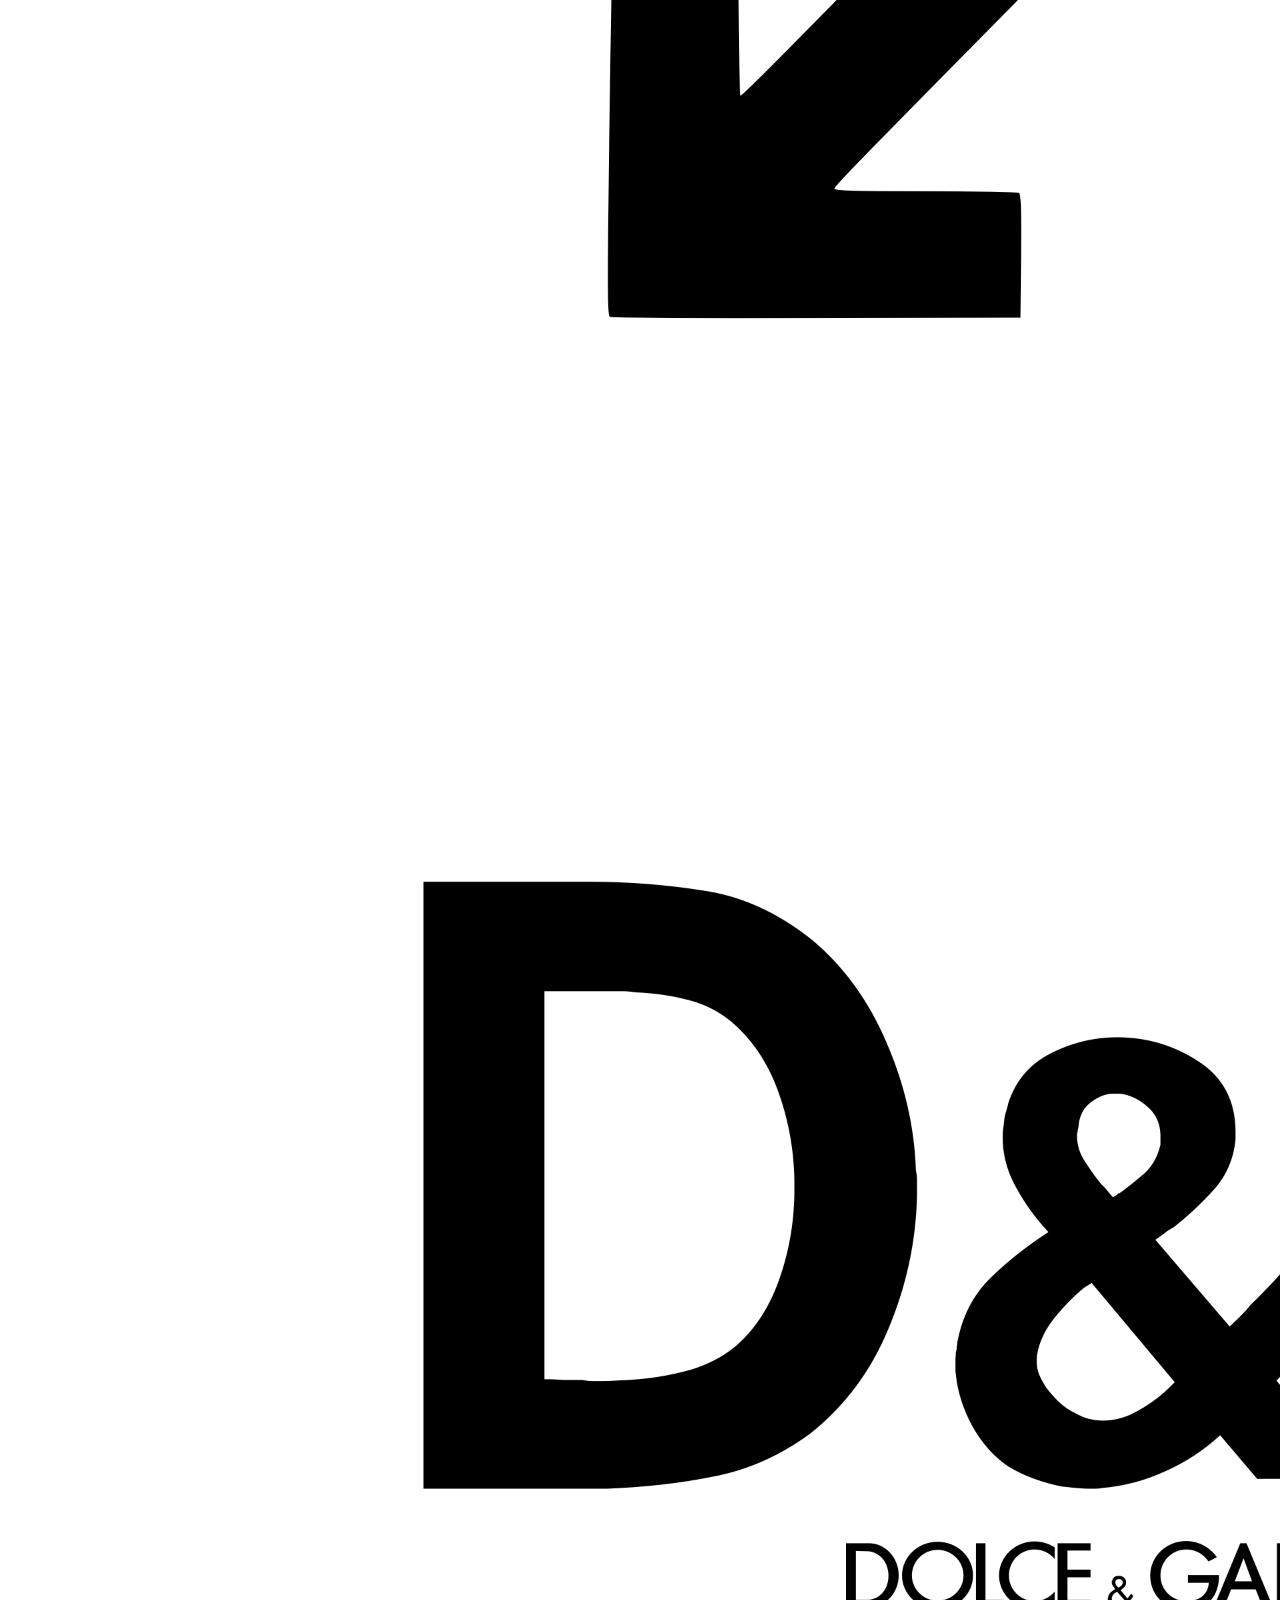
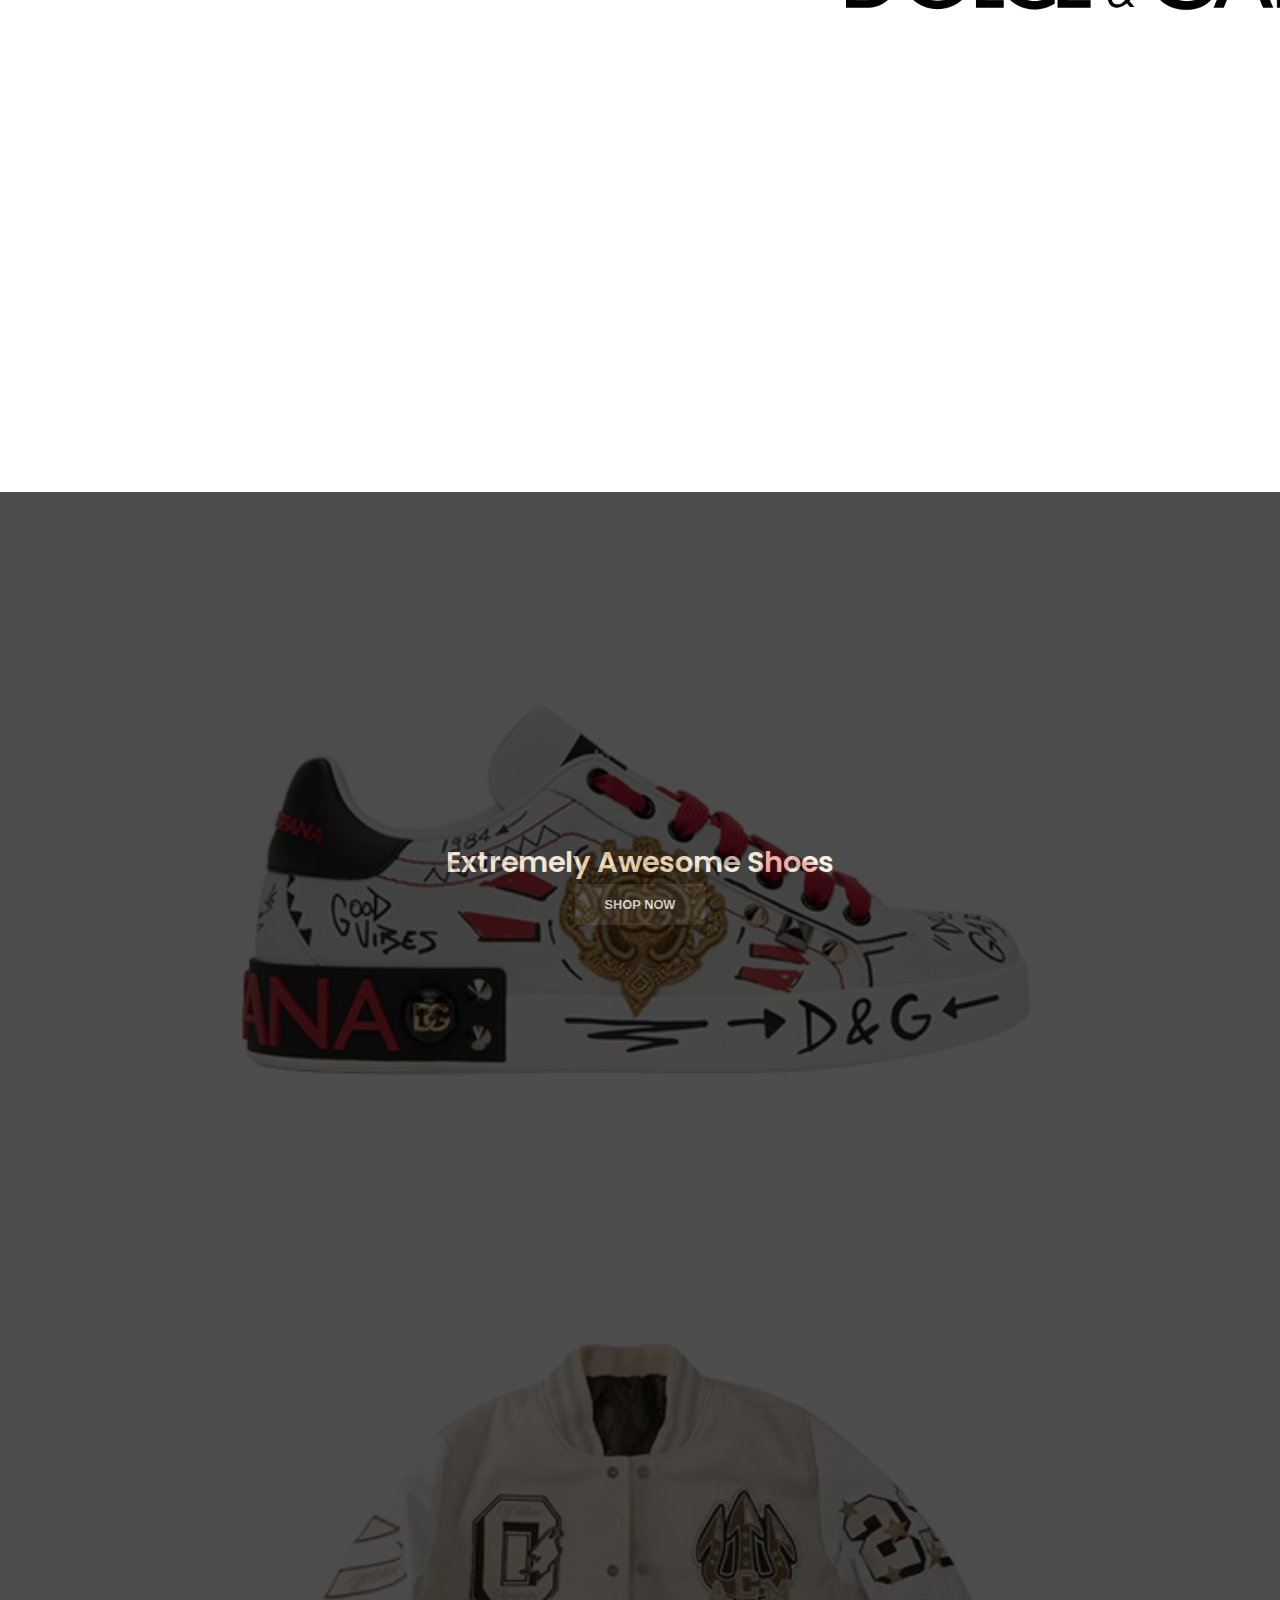
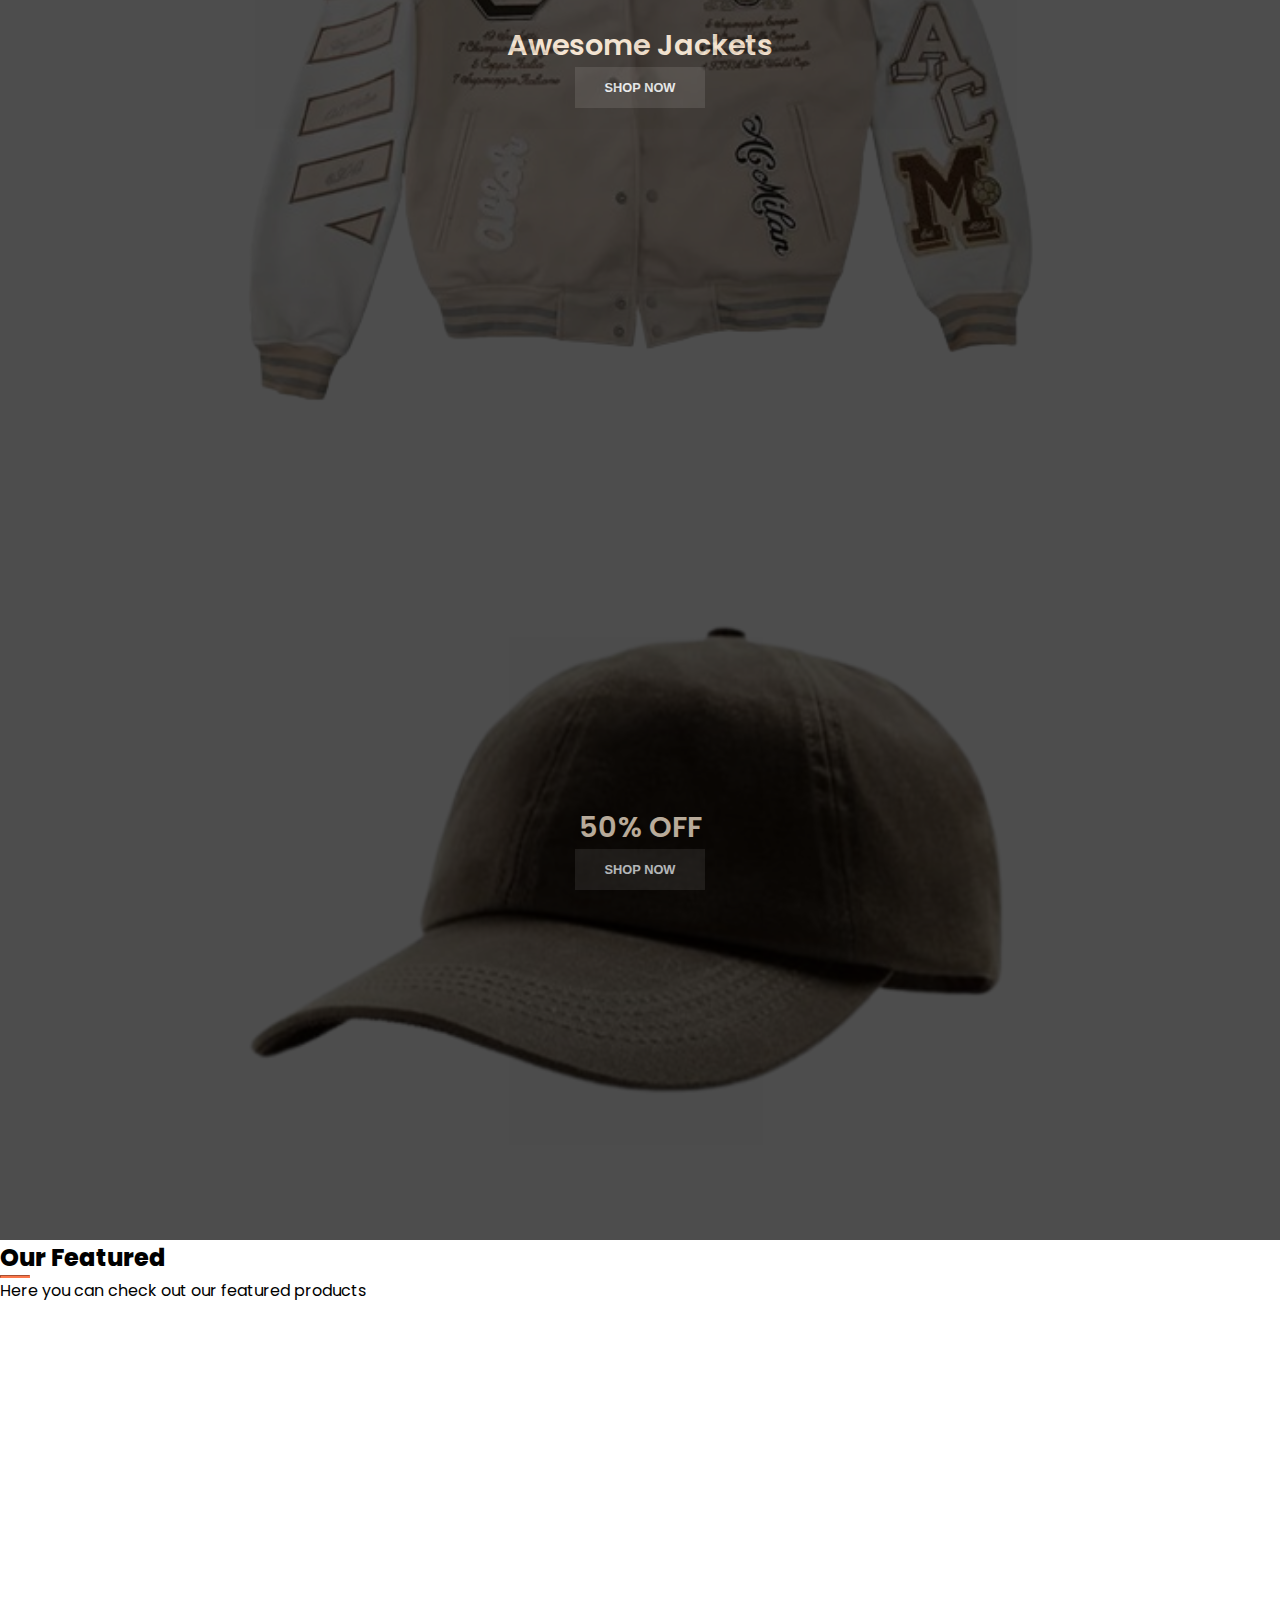
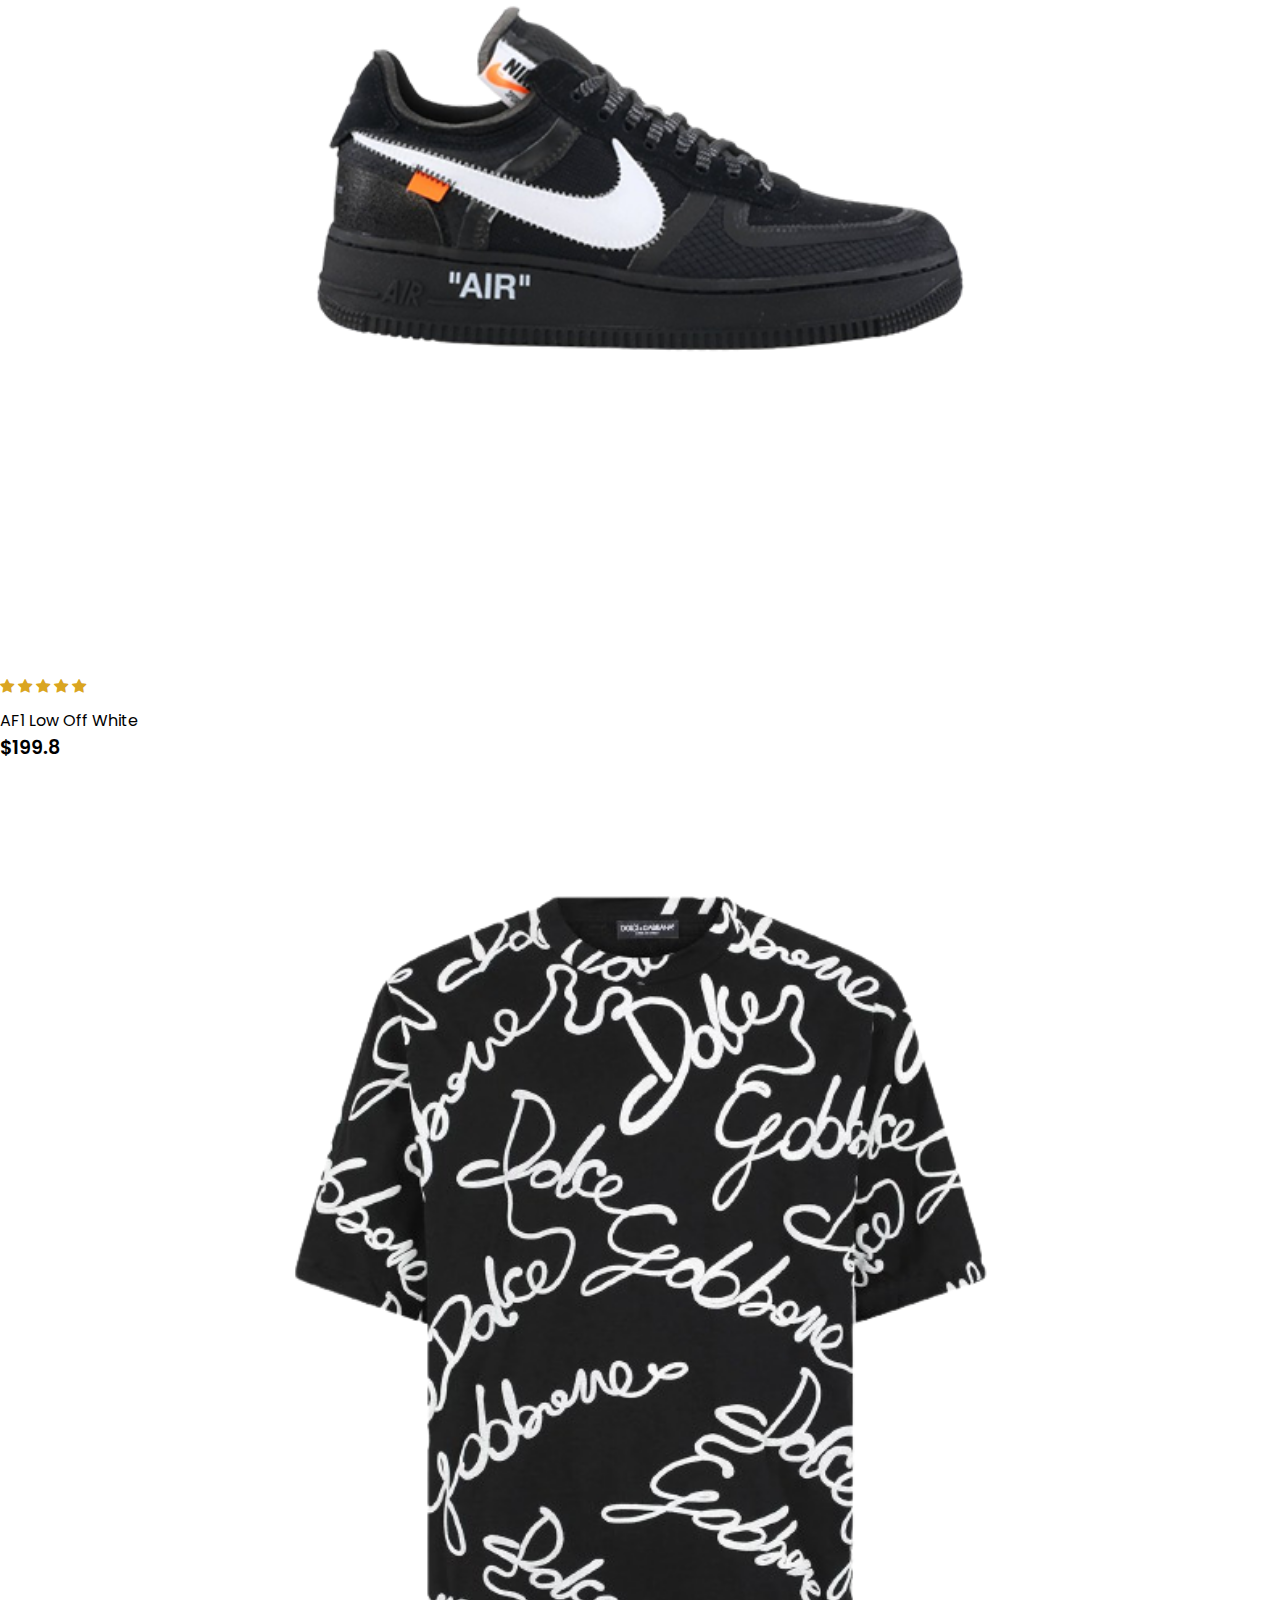
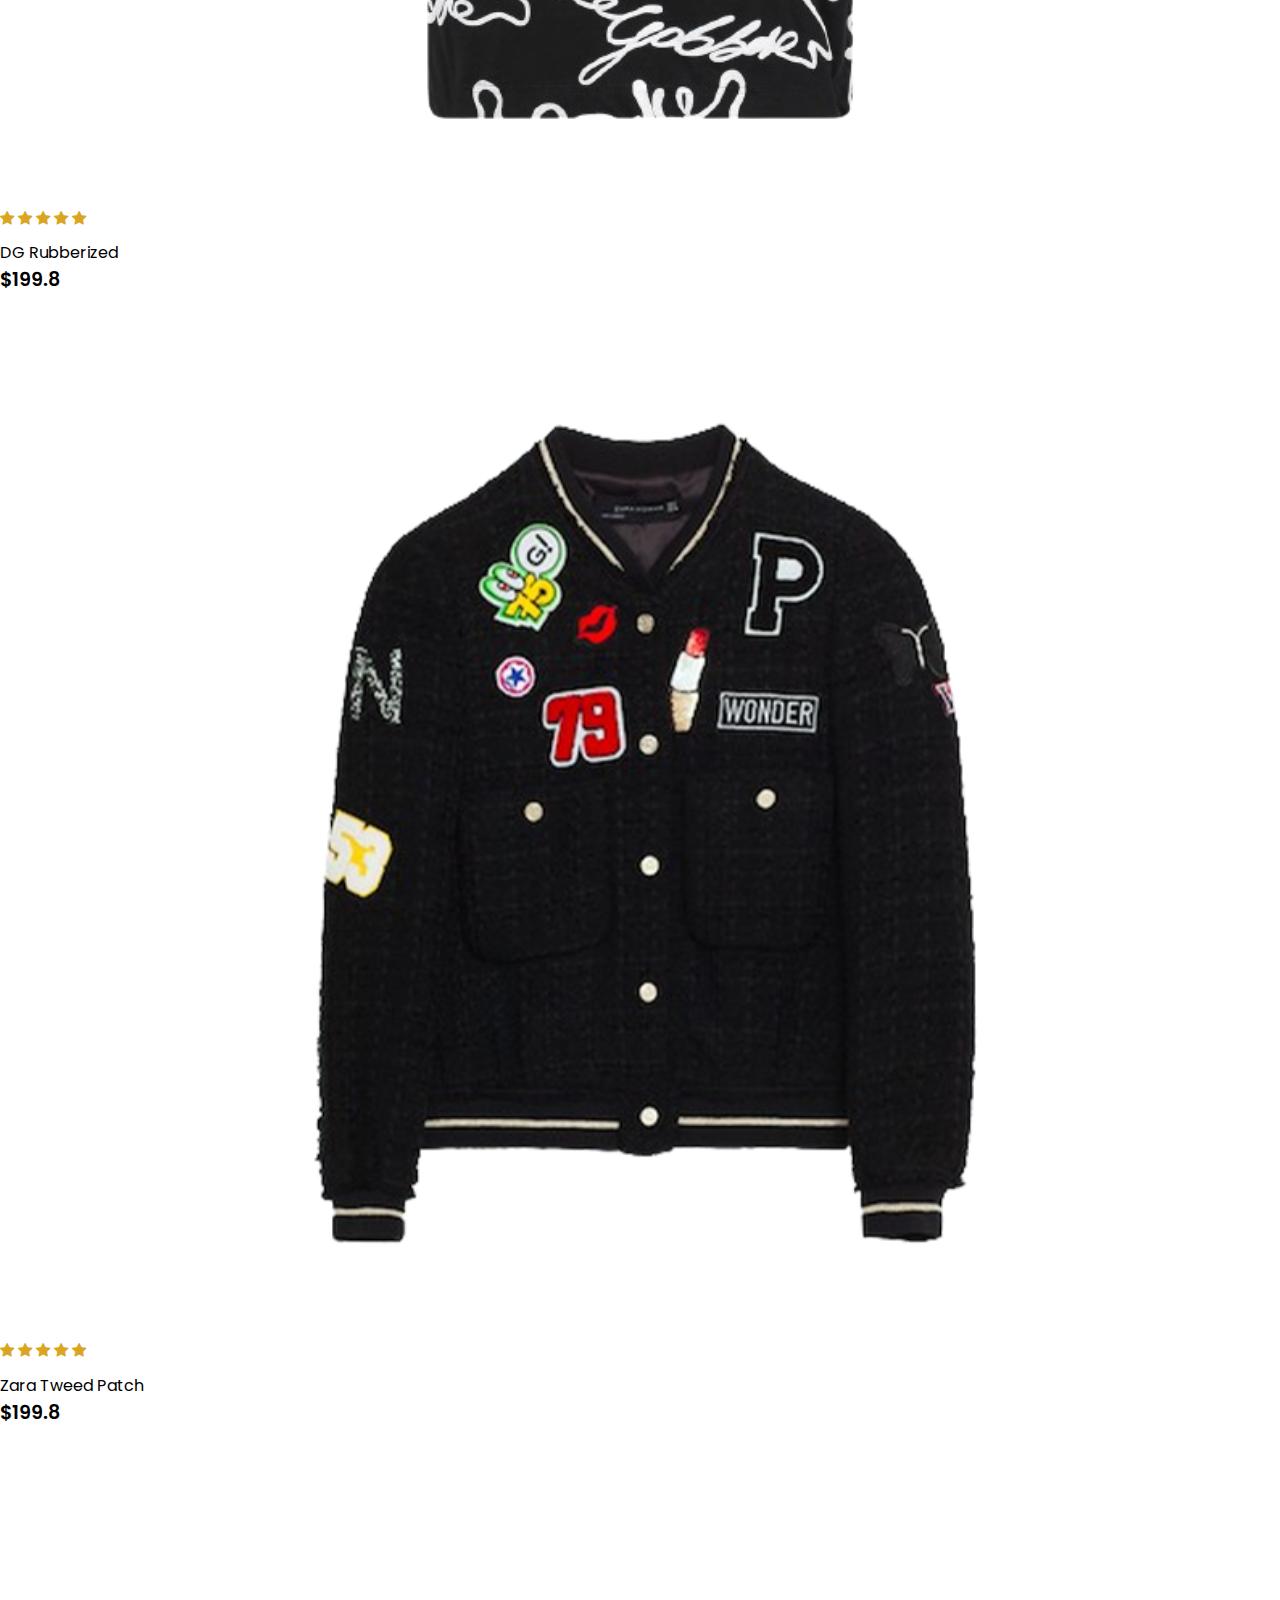
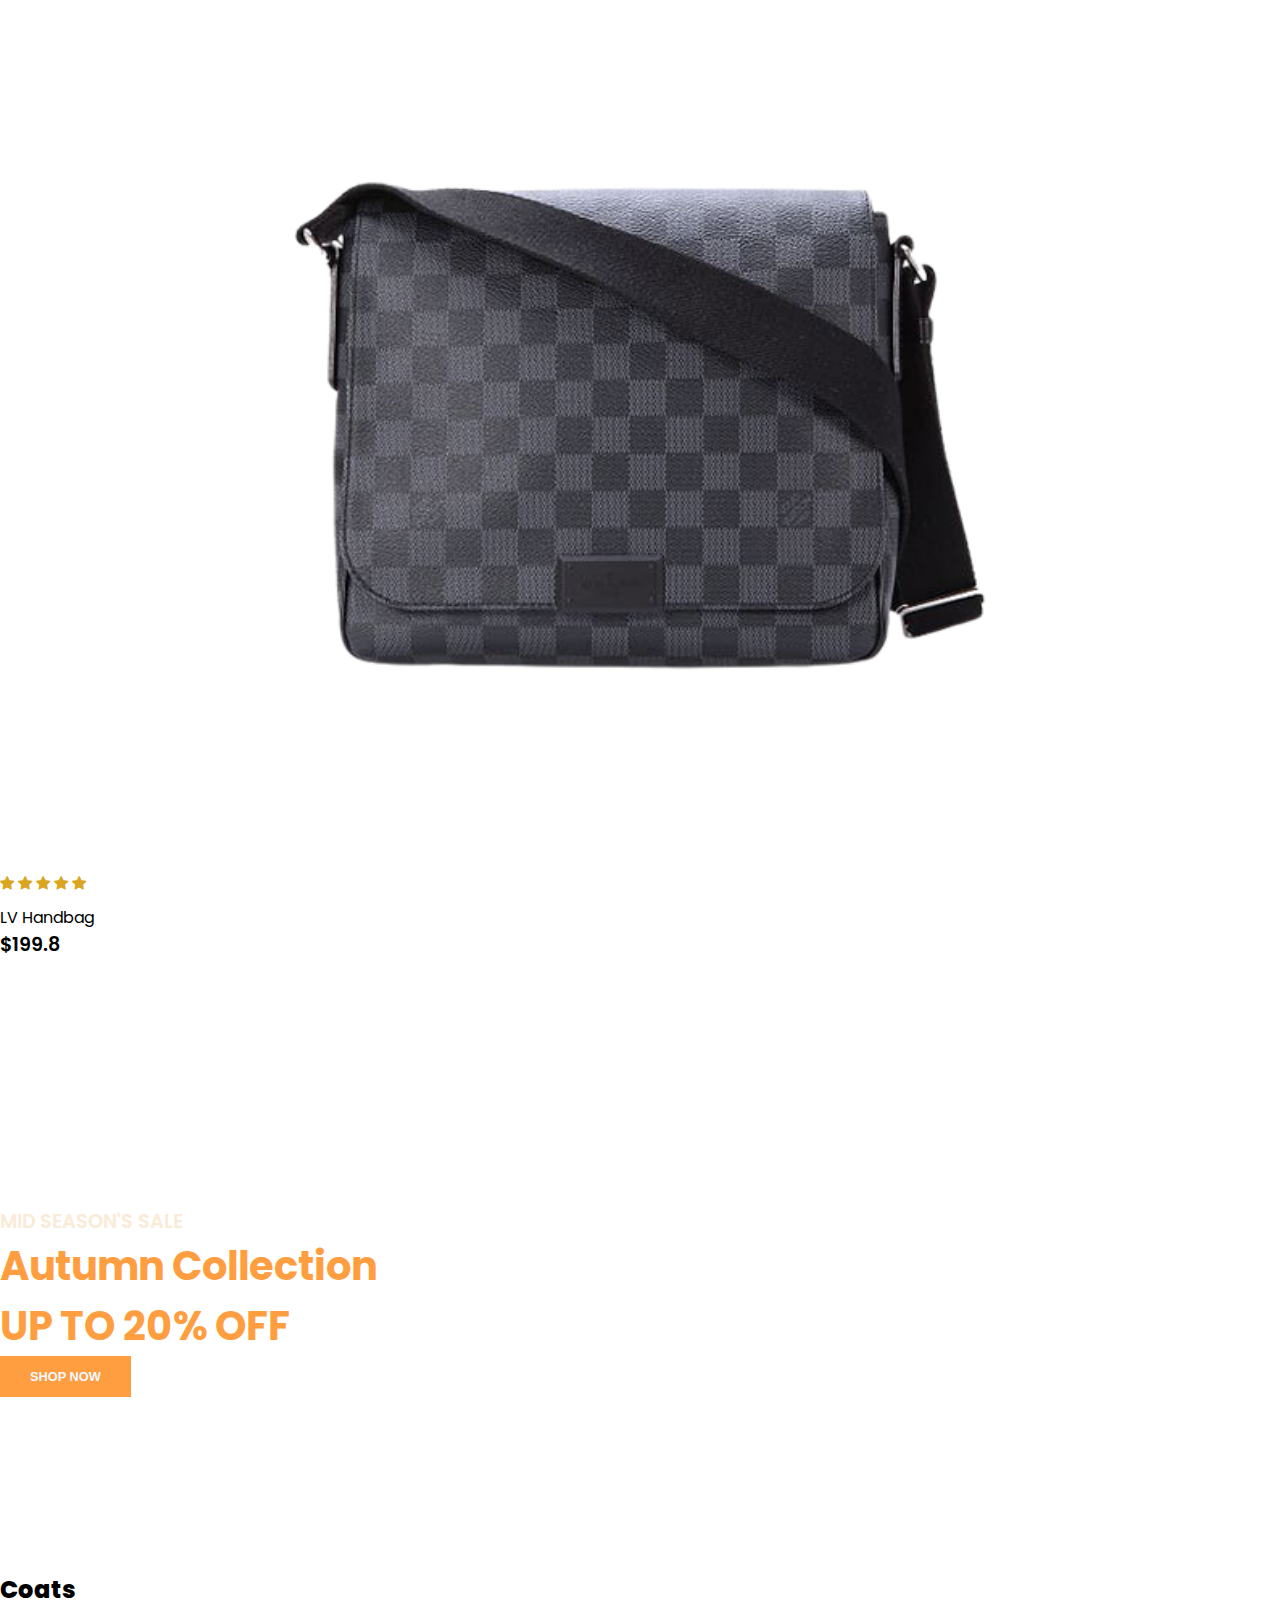
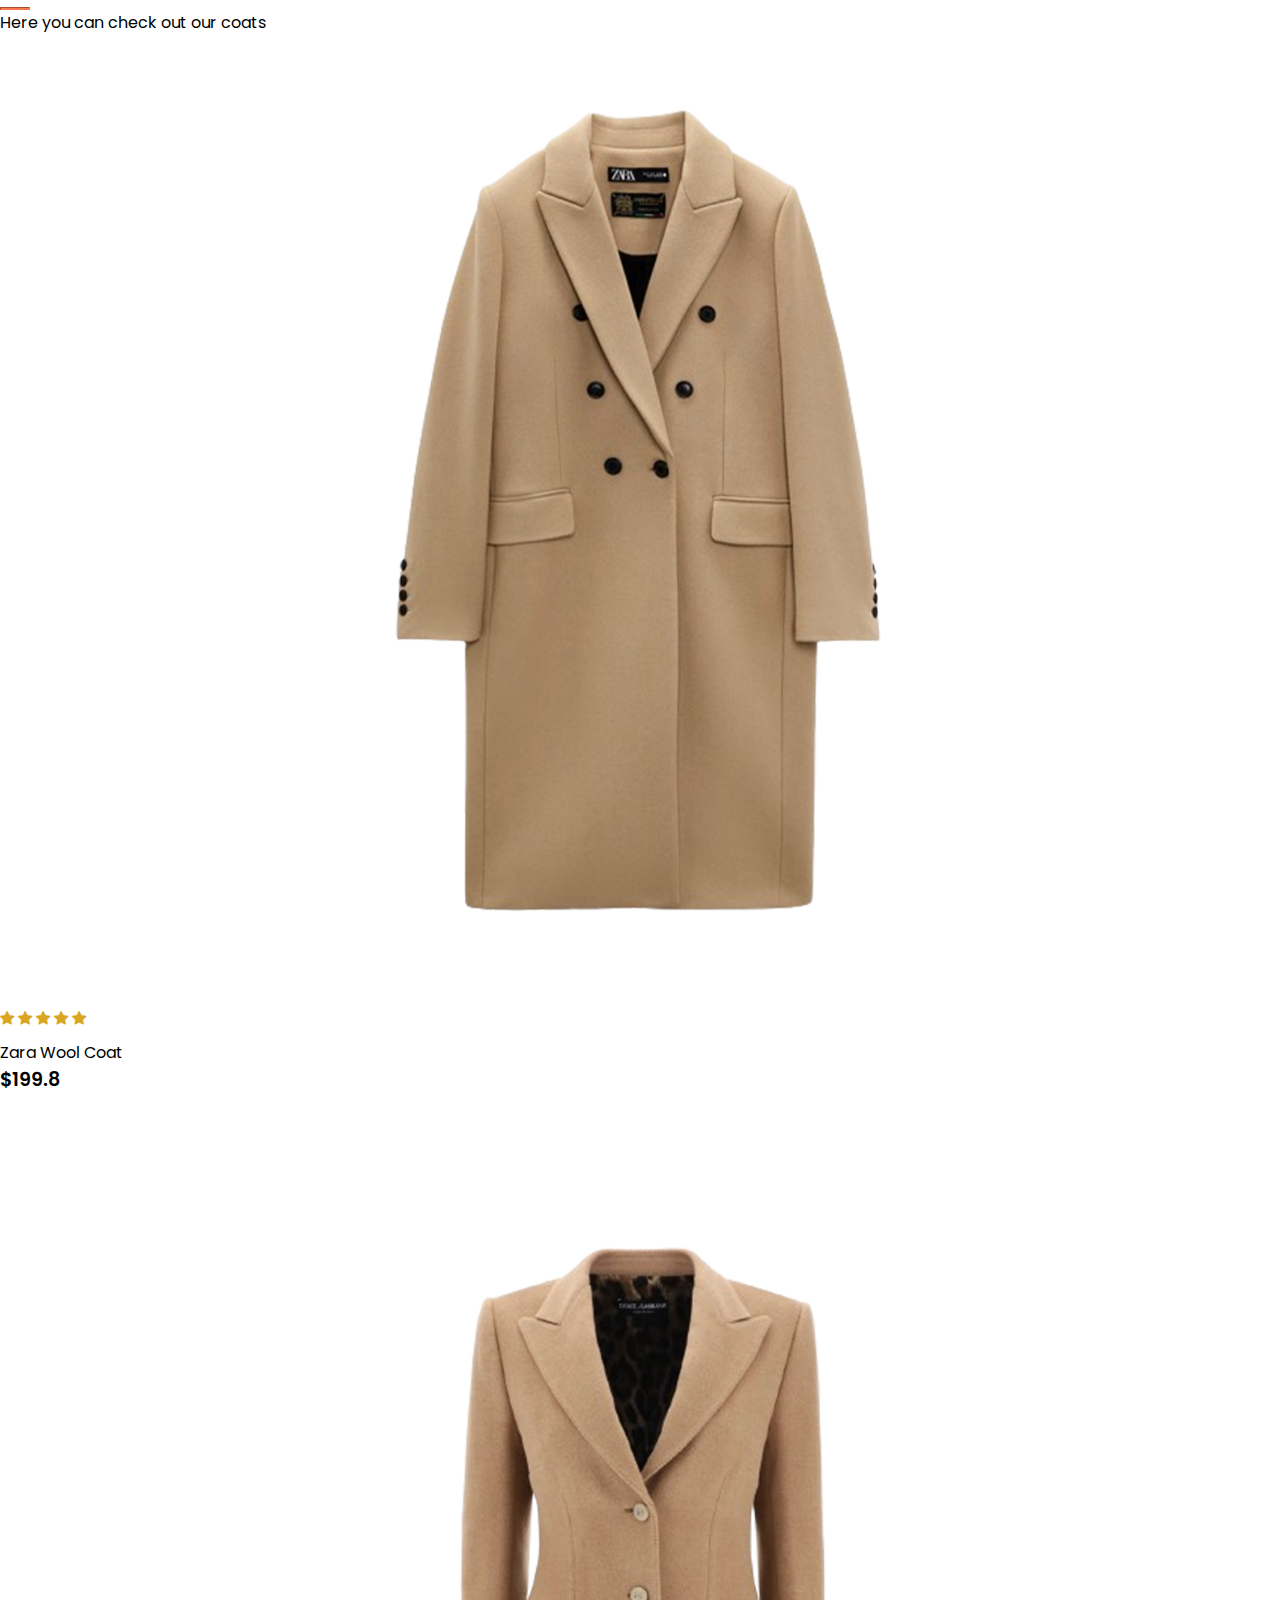
==== commit 29dd001d: "Add files via upload" ====
--- a/index.html
+++ b/index.html
@@ -4,7 +4,11 @@
     <meta charset="UTF-8" />
     <meta name="viewport" content="width=device-width, initial-scale=1.0" />
     <title>One Shop</title>
-    <link rel="shortcut icon" href="assests/imgs/one-shop.png" type="image/x-icon">
+    <link
+      rel="shortcut icon"
+      href="assests/imgs/one-shop.png"
+      type="image/x-icon"
+    />
     <link
       href="https://cdn.jsdelivr.net/npm/bootstrap@5.3.2/dist/css/bootstrap.min.css"
       rel="stylesheet"
@@ -20,7 +24,7 @@
   <body>
     <!-- navbar -->
     <nav
-      class="navbar navbar-expand-lg bg-body-tertiary navbar-light py-5 fixed-top"
+      class="navbar navbar-expand-lg bs-body-bg bg-body-tertiary navbar-light py-5 fixed-top"
     >
       <div class="container">
         <a href="index.html">
@@ -84,252 +88,402 @@
 
     <!--Brands-->
     <section id="brand" class="container">
-        <div class="row">
-            <img src="./assests/imgs/brand1.png" class="img-fluid col-lg-3 col-md-6 col-sm-12">
-            <img src="./assests/imgs/brand2.png" class="img-fluid col-lg-3 col-md-6 col-sm-12">
-            <img src="./assests/imgs/brand3.png" class="img-fluid col-lg-3 col-md-6 col-sm-12">
-            <img src="./assests/imgs/brand4.png" class="img-fluid col-lg-3 col-md-6 col-sm-12">
-        </div>
+      <div class="row">
+        <img
+          src="./assests/imgs/brand1.png"
+          class="img-fluid col-lg-3 col-md-6 col-sm-12"
+        />
+        <img
+          src="./assests/imgs/brand2.png"
+          class="img-fluid col-lg-3 col-md-6 col-sm-12"
+        />
+        <img
+          src="./assests/imgs/brand3.png"
+          class="img-fluid col-lg-3 col-md-6 col-sm-12"
+        />
+        <img
+          src="./assests/imgs/brand4.png"
+          class="img-fluid col-lg-3 col-md-6 col-sm-12"
+        />
+      </div>
     </section>
 
     <!--New-->
     <section id="new" class="w-100">
-        <div class="row p-0 m-0">
-            <!--One-->
-            <div class="one col-lg-4 col-md-12 col-12 p-0">
-                <img src="assests/imgs/1.png" class="img-fluid new container-fluid">
-                <div class="details">
-                    <h2>Extremely Awesome Shoes</h2>
-                    <button class="text-uppercase">Shop Now</button>
-                </div>
-            </div>
-            <!--Two-->
-            <div class="one col-lg-4 col-md-12 col-12 p-0">
-                <img src="assests/imgs/2.png" class="img-fluid new container-fluid">
-                <div class="details">
-                    <h2>Awesome Jackets</h2>
-                    <button class="text-uppercase">Shop Now</button>
-                </div>
-            </div>
-            <!--Three-->
-            <div class="one col-lg-4 col-md-12 col-12 p-0">
-                <img src="assests/imgs/3.png" class="img-fluid new container-fluid">
-                <div class="details">
-                    <h2>50% OFF</h2>
-                    <button class="text-uppercase">Shop Now</button>
-                </div>
-            </div>
-        </div>
+      <div class="row p-0 m-0">
+        <!--One-->
+        <div class="one col-lg-4 col-md-12 col-12 p-0">
+          <img src="assests/imgs/1.png" class="img-fluid new container-fluid" />
+          <div class="details">
+            <h2>Extremely Awesome Shoes</h2>
+            <button class="text-uppercase">Shop Now</button>
+          </div>
+        </div>
+        <!--Two-->
+        <div class="one col-lg-4 col-md-12 col-12 p-0">
+          <img src="assests/imgs/2.png" class="img-fluid new container-fluid" />
+          <div class="details">
+            <h2>Awesome Jackets</h2>
+            <button class="text-uppercase">Shop Now</button>
+          </div>
+        </div>
+        <!--Three-->
+        <div class="one col-lg-4 col-md-12 col-12 p-0">
+          <img src="assests/imgs/3.png" class="img-fluid new container-fluid" />
+          <div class="details">
+            <h2>50% OFF</h2>
+            <button class="text-uppercase">Shop Now</button>
+          </div>
+        </div>
+      </div>
     </section>
 
     <!--Featured-->
     <section id="featured" class="my-5 pb-5">
-        <div class="container text-center mt-5 py-5">
-            <h3>Our Featured</h3>
-            <hr class="mx-auto">
-            <p>Here you can check out our featured products</p>
-        </div>
-        <div class="row mx-auto container-fluid">
-            <div class="product text-center col-lg-3 col-md-4 col-sm-12">
-                <img src="assests/imgs/featured1.png" class="img-fluid mb-3">
-                <div class="star">
-                    <i class="bi bi-star-fill"></i>
-                    <i class="bi bi-star-fill"></i>
-                    <i class="bi bi-star-fill"></i>
-                    <i class="bi bi-star-fill"></i>
-                    <i class="bi bi-star-fill"></i>
-                </div>
-                <h5 class="p-name">AF1 Low Off White</h5>
-                <h4 class="p-price">$199.8</h4>
-                <button class="buy-btn">Buy Now</button>
-            </div>
-
-            <div class="product text-center col-lg-3 col-md-4 col-sm-12">
-                <img src="assests/imgs/featured2.png" class="img-fluid mb-3">
-                <div class="star">
-                    <i class="bi bi-star-fill"></i>
-                    <i class="bi bi-star-fill"></i>
-                    <i class="bi bi-star-fill"></i>
-                    <i class="bi bi-star-fill"></i>
-                    <i class="bi bi-star-fill"></i>
-                </div>
-                <h5 class="p-name">DG Rubberized
-                </h5>
-                <h4 class="p-price">$199.8</h4>
-                <button class="buy-btn">Buy Now</button>
-            </div>
-
-            <div class="product text-center col-lg-3 col-md-4 col-sm-12">
-                <img src="assests/imgs/featured3.png" class="img-fluid mb-3">
-                <div class="star">
-                    <i class="bi bi-star-fill"></i>
-                    <i class="bi bi-star-fill"></i>
-                    <i class="bi bi-star-fill"></i>
-                    <i class="bi bi-star-fill"></i>
-                    <i class="bi bi-star-fill"></i>
-                </div>
-                <h5 class="p-name">Zara Tweed Patch</h5>
-                <h4 class="p-price">$199.8</h4>
-                <button class="buy-btn">Buy Now</button>
-            </div>
-
-            <div class="product text-center col-lg-3 col-md-4 col-sm-12">
-                <img src="assests/imgs/featured4.png" class="img-fluid mb-3">
-                <div class="star">
-                    <i class="bi bi-star-fill"></i>
-                    <i class="bi bi-star-fill"></i>
-                    <i class="bi bi-star-fill"></i>
-                    <i class="bi bi-star-fill"></i>
-                    <i class="bi bi-star-fill"></i>
-                </div>
-                <h5 class="p-name">LV Handbag</h5>
-                <h4 class="p-price">$199.8</h4>
-                <button class="buy-btn">Buy Now</button>
-            </div>
-        </div>
+      <div class="container text-center mt-5 py-5">
+        <h3>Our Featured</h3>
+        <hr class="mx-auto" />
+        <p>Here you can check out our featured products</p>
+      </div>
+      <div class="row mx-auto container-fluid">
+        <div class="product text-center col-lg-3 col-md-6 col-sm-12">
+          <img src="assests/imgs/featured1.png" class="img-fluid mb-3" />
+          <div class="star">
+            <i class="bi bi-star-fill"></i>
+            <i class="bi bi-star-fill"></i>
+            <i class="bi bi-star-fill"></i>
+            <i class="bi bi-star-fill"></i>
+            <i class="bi bi-star-fill"></i>
+          </div>
+          <h5 class="p-name">AF1 Low Off White</h5>
+          <h4 class="p-price">$199.8</h4>
+          <button class="buy-btn">Buy Now</button>
+        </div>
+
+        <div class="product text-center col-lg-3 col-md-6 col-sm-12">
+          <img src="assests/imgs/featured2.png" class="img-fluid mb-3" />
+          <div class="star">
+            <i class="bi bi-star-fill"></i>
+            <i class="bi bi-star-fill"></i>
+            <i class="bi bi-star-fill"></i>
+            <i class="bi bi-star-fill"></i>
+            <i class="bi bi-star-fill"></i>
+          </div>
+          <h5 class="p-name">DG Rubberized</h5>
+          <h4 class="p-price">$199.8</h4>
+          <button class="buy-btn">Buy Now</button>
+        </div>
+
+        <div class="product text-center col-lg-3 col-md-6 col-sm-12">
+          <img src="assests/imgs/featured3.png" class="img-fluid mb-3" />
+          <div class="star">
+            <i class="bi bi-star-fill"></i>
+            <i class="bi bi-star-fill"></i>
+            <i class="bi bi-star-fill"></i>
+            <i class="bi bi-star-fill"></i>
+            <i class="bi bi-star-fill"></i>
+          </div>
+          <h5 class="p-name">Zara Tweed Patch</h5>
+          <h4 class="p-price">$199.8</h4>
+          <button class="buy-btn">Buy Now</button>
+        </div>
+
+        <div class="product text-center col-lg-3 col-md-6 col-sm-12">
+          <img src="assests/imgs/featured4.png" class="img-fluid mb-3" />
+          <div class="star">
+            <i class="bi bi-star-fill"></i>
+            <i class="bi bi-star-fill"></i>
+            <i class="bi bi-star-fill"></i>
+            <i class="bi bi-star-fill"></i>
+            <i class="bi bi-star-fill"></i>
+          </div>
+          <h5 class="p-name">LV Handbag</h5>
+          <h4 class="p-price">$199.8</h4>
+          <button class="buy-btn">Buy Now</button>
+        </div>
+      </div>
     </section>
 
     <!--Banner-->
     <section id="banner" class="my-5 py-5">
-        <div class="container">
-            <h4>MID SEASON'S SALE</h4>
-            <h1>Autumn Collection <br> UP TO 20% OFF</h1>
-            <button class="text-uppercase">Shop Now</button>
-        </div>
-    </section>
-
-    <!--Cloths-->
-    <section id="cloths" class="my-5">
+      <div class="container">
+        <h4>MID SEASON'S SALE</h4>
+        <h1>
+          Autumn Collection <br />
+          UP TO 20% OFF
+        </h1>
+        <button class="text-uppercase">Shop Now</button>
+      </div>
+    </section>
+
+    <!--Coats-->
+    <section id="coats" class="my-5 pb-5">
       <div class="container text-center mt-5 py-5">
-          <h3>Dresses And Coats</h3>
-          <hr class="mx-auto">
-          <p>Here you can check out our clothes</p>
+        <h3>Coats</h3>
+        <hr class="mx-auto" />
+        <p>Here you can check out our coats</p>
       </div>
       <div class="row mx-auto container-fluid">
-          <div class="product text-center col-lg-3 col-md-4 col-sm-12">
-              <img src="assests/imgs/coat1.png" class="img-fluid mb-3">
-              <div class="star">
-                  <i class="bi bi-star-fill"></i>
-                  <i class="bi bi-star-fill"></i>
-                  <i class="bi bi-star-fill"></i>
-                  <i class="bi bi-star-fill"></i>
-                  <i class="bi bi-star-fill"></i>
-              </div>
-              <h5 class="p-name">Zara Wool Coat</h5>
-              <h4 class="p-price">$199.8</h4>
-              <button class="buy-btn">Buy Now</button>
-          </div>
-
-          <div class="product text-center col-lg-3 col-md-4 col-sm-12">
-              <img src="assests/imgs/coat2.png" class="img-fluid mb-3">
-              <div class="star">
-                  <i class="bi bi-star-fill"></i>
-                  <i class="bi bi-star-fill"></i>
-                  <i class="bi bi-star-fill"></i>
-                  <i class="bi bi-star-fill"></i>
-                  <i class="bi bi-star-fill"></i>
-              </div>
-              <h5 class="p-name">D&G Camel Coat
-              </h5>
-              <h4 class="p-price">$199.8</h4>
-              <button class="buy-btn">Buy Now</button>
-          </div>
-
-          <div class="product text-center col-lg-3 col-md-4 col-sm-12">
-              <img src="assests/imgs/coat3.png" class="img-fluid mb-3">
-              <div class="star">
-                  <i class="bi bi-star-fill"></i>
-                  <i class="bi bi-star-fill"></i>
-                  <i class="bi bi-star-fill"></i>
-                  <i class="bi bi-star-fill"></i>
-                  <i class="bi bi-star-fill"></i>
-              </div>
-              <h5 class="p-name">LV Double Face Coat</h5>
-              <h4 class="p-price">$199.8</h4>
-              <button class="buy-btn">Buy Now</button>
-          </div>
-
-          <div class="product text-center col-lg-3 col-md-4 col-sm-12">
-              <img src="assests/imgs/coat4.png" class="img-fluid mb-3">
-              <div class="star">
-                  <i class="bi bi-star-fill"></i>
-                  <i class="bi bi-star-fill"></i>
-                  <i class="bi bi-star-fill"></i>
-                  <i class="bi bi-star-fill"></i>
-                  <i class="bi bi-star-fill"></i>
-              </div>
-              <h5 class="p-name">D&G Wool Coat</h5>
-              <h4 class="p-price">$199.8</h4>
-              <button class="buy-btn">Buy Now</button>
-          </div>
+        <div class="product text-center col-lg-3 col-md-6 col-sm-12">
+          <img src="assests/imgs/coat1.png" class="img-fluid mb-3" />
+          <div class="star">
+            <i class="bi bi-star-fill"></i>
+            <i class="bi bi-star-fill"></i>
+            <i class="bi bi-star-fill"></i>
+            <i class="bi bi-star-fill"></i>
+            <i class="bi bi-star-fill"></i>
+          </div>
+          <h5 class="p-name">Zara Wool Coat</h5>
+          <h4 class="p-price">$199.8</h4>
+          <button class="buy-btn">Buy Now</button>
+        </div>
+
+        <div class="product text-center col-lg-3 col-md-6 col-sm-12">
+          <img src="assests/imgs/coat2.png" class="img-fluid mb-3" />
+          <div class="star">
+            <i class="bi bi-star-fill"></i>
+            <i class="bi bi-star-fill"></i>
+            <i class="bi bi-star-fill"></i>
+            <i class="bi bi-star-fill"></i>
+            <i class="bi bi-star-fill"></i>
+          </div>
+          <h5 class="p-name">D&G Camel Coat</h5>
+          <h4 class="p-price">$199.8</h4>
+          <button class="buy-btn">Buy Now</button>
+        </div>
+
+        <div class="product text-center col-lg-3 col-md-6 col-sm-12">
+          <img src="assests/imgs/coat3.png" class="img-fluid mb-3" />
+          <div class="star">
+            <i class="bi bi-star-fill"></i>
+            <i class="bi bi-star-fill"></i>
+            <i class="bi bi-star-fill"></i>
+            <i class="bi bi-star-fill"></i>
+            <i class="bi bi-star-fill"></i>
+          </div>
+          <h5 class="p-name">LV Double Face Coat</h5>
+          <h4 class="p-price">$199.8</h4>
+          <button class="buy-btn">Buy Now</button>
+        </div>
+
+        <div class="product text-center col-lg-3 col-md-6 col-sm-12">
+          <img src="assests/imgs/coat4.png" class="img-fluid mb-3" />
+          <div class="star">
+            <i class="bi bi-star-fill"></i>
+            <i class="bi bi-star-fill"></i>
+            <i class="bi bi-star-fill"></i>
+            <i class="bi bi-star-fill"></i>
+            <i class="bi bi-star-fill"></i>
+          </div>
+          <h5 class="p-name">D&G Wool Coat</h5>
+          <h4 class="p-price">$199.8</h4>
+          <button class="buy-btn">Buy Now</button>
+        </div>
       </div>
     </section>
 
     <!--Shoes-->
-    <section id="shoes" class="my-5">
+    <section id="shoes" class="my-5 pb-5">
       <div class="container text-center mt-5 py-5">
-          <h3 class="pt-5">Shoes</h3>
-          <hr class="mx-auto">
-          <p>Here you can check out our clothes</p>
+        <h3 class="pt-5">Shoes</h3>
+        <hr class="mx-auto" />
+        <p>Here you can check out our shoes</p>
       </div>
       <div class="row mx-auto container-fluid">
-          <div class="product text-center col-lg-3 col-md-4 col-sm-12">
-              <img src="assests/imgs/shoes1.png" class="img-fluid mb-3">
-              <div class="star">
-                  <i class="bi bi-star-fill"></i>
-                  <i class="bi bi-star-fill"></i>
-                  <i class="bi bi-star-fill"></i>
-                  <i class="bi bi-star-fill"></i>
-                  <i class="bi bi-star-fill"></i>
-              </div>
-              <h5 class="p-name">Zara Wool Coat</h5>
-              <h4 class="p-price">$199.8</h4>
-              <button class="buy-btn">Buy Now</button>
-          </div>
-
-          <div class="product text-center col-lg-3 col-md-4 col-sm-12">
-              <img src="assests/imgs/shoes2.png" class="img-fluid mb-3">
-              <div class="star">
-                  <i class="bi bi-star-fill"></i>
-                  <i class="bi bi-star-fill"></i>
-                  <i class="bi bi-star-fill"></i>
-                  <i class="bi bi-star-fill"></i>
-                  <i class="bi bi-star-fill"></i>
-              </div>
-              <h5 class="p-name">D&G Camel Coat
-              </h5>
-              <h4 class="p-price">$199.8</h4>
-              <button class="buy-btn">Buy Now</button>
-          </div>
-
-          <div class="product text-center col-lg-3 col-md-4 col-sm-12">
-              <img src="assests/imgs/shoes3.png" class="img-fluid mb-3">
-              <div class="star">
-                  <i class="bi bi-star-fill"></i>
-                  <i class="bi bi-star-fill"></i>
-                  <i class="bi bi-star-fill"></i>
-                  <i class="bi bi-star-fill"></i>
-                  <i class="bi bi-star-fill"></i>
-              </div>
-              <h5 class="p-name">LV Double Face Coat</h5>
-              <h4 class="p-price">$199.8</h4>
-              <button class="buy-btn">Buy Now</button>
-          </div>
-
-          <div class="product text-center col-lg-3 col-md-4 col-sm-12">
-              <img src="assests/imgs/shoes4.png" class="img-fluid mb-3">
-              <div class="star">
-                  <i class="bi bi-star-fill"></i>
-                  <i class="bi bi-star-fill"></i>
-                  <i class="bi bi-star-fill"></i>
-                  <i class="bi bi-star-fill"></i>
-                  <i class="bi bi-star-fill"></i>
-              </div>
-              <h5 class="p-name">D&G Wool Coat</h5>
-              <h4 class="p-price">$199.8</h4>
-              <button class="buy-btn">Buy Now</button>
-          </div>
-      </div>
-    </section>
+        <div class="product text-center col-lg-3 col-md-6 col-sm-12">
+          <img src="assests/imgs/shoes1.png" class="img-fluid mb-3" />
+          <div class="star">
+            <i class="bi bi-star-fill"></i>
+            <i class="bi bi-star-fill"></i>
+            <i class="bi bi-star-fill"></i>
+            <i class="bi bi-star-fill"></i>
+            <i class="bi bi-star-fill"></i>
+          </div>
+          <h5 class="p-name">D&G Portofino Graffiti</h5>
+          <h4 class="p-price">$199.8</h4>
+          <button class="buy-btn">Buy Now</button>
+        </div>
+
+        <div class="product text-center col-lg-3 col-md-6 col-sm-12">
+          <img src="assests/imgs/shoes2.png" class="img-fluid mb-3" />
+          <div class="star">
+            <i class="bi bi-star-fill"></i>
+            <i class="bi bi-star-fill"></i>
+            <i class="bi bi-star-fill"></i>
+            <i class="bi bi-star-fill"></i>
+            <i class="bi bi-star-fill"></i>
+          </div>
+          <h5 class="p-name">Off White Arrow Patch</h5>
+          <h4 class="p-price">$199.8</h4>
+          <button class="buy-btn">Buy Now</button>
+        </div>
+
+        <div class="product text-center col-lg-3 col-md-6 col-sm-12">
+          <img src="assests/imgs/shoes3.png" class="img-fluid mb-3" />
+          <div class="star">
+            <i class="bi bi-star-fill"></i>
+            <i class="bi bi-star-fill"></i>
+            <i class="bi bi-star-fill"></i>
+            <i class="bi bi-star-fill"></i>
+            <i class="bi bi-star-fill"></i>
+          </div>
+          <h5 class="p-name">LV Black AF1</h5>
+          <h4 class="p-price">$199.8</h4>
+          <button class="buy-btn">Buy Now</button>
+        </div>
+
+        <div class="product text-center col-lg-3 col-md-6 col-sm-12">
+          <img src="assests/imgs/shoes4.png" class="img-fluid mb-3" />
+          <div class="star">
+            <i class="bi bi-star-fill"></i>
+            <i class="bi bi-star-fill"></i>
+            <i class="bi bi-star-fill"></i>
+            <i class="bi bi-star-fill"></i>
+            <i class="bi bi-star-fill"></i>
+          </div>
+          <h5 class="p-name">D&G Portofino Majolica</h5>
+          <h4 class="p-price">$199.8</h4>
+          <button class="buy-btn">Buy Now</button>
+        </div>
+      </div>
+    </section>
+
+    <!--Shirts-->
+    <section id="shirts" class="my-5 pb-5">
+      <div class="container text-center mt-5 py-5">
+        <h3 class="pt-5">Shirts</h3>
+        <hr class="mx-auto" />
+        <p>Here you can check out our shirts</p>
+      </div>
+      <div class="row mx-auto container-fluid">
+        <div class="product text-center col-lg-3 col-md-6 col-sm-12">
+          <img src="assests/imgs/shirt1.png" class="img-fluid mb-3" />
+          <div class="star">
+            <i class="bi bi-star-fill"></i>
+            <i class="bi bi-star-fill"></i>
+            <i class="bi bi-star-fill"></i>
+            <i class="bi bi-star-fill"></i>
+            <i class="bi bi-star-fill"></i>
+          </div>
+          <h5 class="p-name">D&G White Love</h5>
+          <h4 class="p-price">$199.8</h4>
+          <button class="buy-btn">Buy Now</button>
+        </div>
+
+        <div class="product text-center col-lg-3 col-md-6 col-sm-12">
+          <img src="assests/imgs/shirt2.png" class="img-fluid mb-3" />
+          <div class="star">
+            <i class="bi bi-star-fill"></i>
+            <i class="bi bi-star-fill"></i>
+            <i class="bi bi-star-fill"></i>
+            <i class="bi bi-star-fill"></i>
+            <i class="bi bi-star-fill"></i>
+          </div>
+          <h5 class="p-name">Off White Black Tee</h5>
+          <h4 class="p-price">$199.8</h4>
+          <button class="buy-btn">Buy Now</button>
+        </div>
+
+        <div class="product text-center col-lg-3 col-md-6 col-sm-12">
+          <img src="assests/imgs/shirt3.png" class="img-fluid mb-3" />
+          <div class="star">
+            <i class="bi bi-star-fill"></i>
+            <i class="bi bi-star-fill"></i>
+            <i class="bi bi-star-fill"></i>
+            <i class="bi bi-star-fill"></i>
+            <i class="bi bi-star-fill"></i>
+          </div>
+          <h5 class="p-name">LV Mickey</h5>
+          <h4 class="p-price">$199.8</h4>
+          <button class="buy-btn">Buy Now</button>
+        </div>
+
+        <div class="product text-center col-lg-3 col-md-6 col-sm-12">
+          <img src="assests/imgs/shirt4.png" class="img-fluid mb-3" />
+          <div class="star">
+            <i class="bi bi-star-fill"></i>
+            <i class="bi bi-star-fill"></i>
+            <i class="bi bi-star-fill"></i>
+            <i class="bi bi-star-fill"></i>
+            <i class="bi bi-star-fill"></i>
+          </div>
+          <h5 class="p-name">LV Strip Accent Monogram</h5>
+          <h4 class="p-price">$199.8</h4>
+          <button class="buy-btn">Buy Now</button>
+        </div>
+      </div>
+    </section>
+
+    <!--Footer-->
+    <footer class="mt-5 py-5">
+      <div class="row container mx-auto mt-5">
+        <div class="footer-one col-lg-3 col-md-6 col-sm-12">
+          <img src="assests/imgs/logo-white.png" />
+          <p class="pt-3">We provide the best products for the best prices</p>
+        </div>
+        <div class="footer-one col-lg-3 col-md-6 col-sm-12">
+          <h5 class="pb-2">Featured</h5>
+          <ul class="text-uppercase">
+            <li><a href="">men</a></li>
+            <li><a href="">women</a></li>
+            <li><a href="">boys</a></li>
+            <li><a href="">girls</a></li>
+            <li><a href="">new arrivals</a></li>
+            <li><a href="">cloths</a></li>
+          </ul>
+        </div>
+        <div class="footer-one col-lg-3 col-md-6 col-sm-12">
+          <h5 class="pb-2">Contact Us</h5>
+          <div>
+            <h6 class="text-uppeercase">Address</h6>
+            <p>1234 Mosaytbeh, Beirut</p>
+          </div>
+          <div>
+            <h6 class="text-uppeercase">Phone</h6>
+            <p>70 123 456</p>
+          </div>
+          <div>
+            <h6 class="text-uppeercase email">Email</h6>
+            <p>arefabouhamdan@gmail.com</p>
+          </div>
+        </div>
+        <div class="footer-one col-lg-3 col-md-6 col-sm-12">
+          <h5 class="pb-2">Instagram</h5>
+          <div class="row insta">
+            <img
+              src="assests/imgs/featured1.png"
+              class="img-fluid w-25 h-100 m-2"
+            />
+            <img
+              src="assests/imgs/featured2.png"
+              class="img-fluid w-25 h-100 m-2"
+            />
+            <img
+              src="assests/imgs/featured3.png"
+              class="img-fluid w-25 h-100 m-2"
+            />
+            <img
+              src="assests/imgs/featured4.png"
+              class="img-fluid w-25 h-100 m-2"
+            />
+          </div>
+        </div>
+      </div>
+      <div class="copyright mt-5">
+        <div class="row container mx-auto">
+          <div class="col-lg-3 col-md-6 col-sm-12 mb-3 payments">
+            <img src="assests/imgs/payments1.png" />
+          </div>
+          <div class="col-lg-3 col-md-6 col-sm-12 mb-3 text-nowrap mb-2">
+            <p>eCommerce @ 2025 All Rights Reserved</p>
+          </div>
+          <div class="col-lg-3 col-md-6 col-sm-12 mb-3">
+            <a><i class="bi bi-facebook"></i></a>
+            <a><i class="bi bi-linkedin"></i></a>
+            <a><i class="bi bi-instagram"></i></a>
+          </div>
+        </div>
+      </div>
+    </footer>
   </body>
 </html>
--- a/assests/css/style.css
+++ b/assests/css/style.css
@@ -1,6 +1,6 @@
-@import url('https://fonts.googleapis.com/css2?family=Montserrat&family=Poppins&display=swap');
-html{
-    scroll-behavior: smooth;
+@import url("https://fonts.googleapis.com/css2?family=Montserrat&family=Poppins&display=swap");
+html {
+  scroll-behavior: smooth;
 }
 
 .nav-buttons {
@@ -42,236 +42,309 @@
   font-weight: 400;
 }
 
-h6{
-    color: #d8d8d8;
-}
-
-button{
-    font-size: 0.8rem;
-    font-weight: 900;
-    outline: none;
-    border: none;
-    background: #1d1d1d;
-    color: aliceblue;
-    padding: 13px 30px;
-    text-transform: uppercase;
-    cursor: pointer;
-    transition: 0.5s ease;
-}
-
-button:hover{
-    background-color: #ff9e40;
-}
-
-.navbar{
-    font-size: 16px;
-    padding-top: 2rem !important;
-    padding-bottom: 2rem !important;
-    top: 0;
-    left: 0;
-}
-
-.navbar-light .navbar-nav .nav-link{
-    padding: 0 20px;
-    color: #000;
-    transition: 0.4s ease; 
-
+h6 {
+  color: #d8d8d8;
+}
+
+button {
+  font-size: 0.8rem;
+  font-weight: 900;
+  outline: none;
+  border: none;
+  background: #1d1d1d;
+  color: aliceblue;
+  padding: 13px 30px;
+  text-transform: uppercase;
+  cursor: pointer;
+  transition: 0.5s ease;
+}
+
+button:hover {
+  background-color: #ff9e40;
+}
+
+.navbar {
+  font-size: 16px;
+  padding-top: 2rem !important;
+  padding-bottom: 2rem !important;
+  top: 0;
+  left: 0;
+  box-shadow: 0 5px 10px rgba(0, 0, 0, 0.1);
+}
+
+.navbar-light .navbar-nav .nav-link {
+  padding: 0 20px;
+  color: #000;
+  transition: 0.4s ease;
 }
 
 .navbar-light .navbar-nav .nav-link:hover,
 .navbar i:hover,
-.navbar-light .navbar-nav .nav-link:active
-.navbar i:active
-{
-    color: coral;
-}
-
-.navbar i{
+.navbar-light .navbar-nav .nav-link:active .navbar i:active {
+  color: coral;
+}
+
+.navbar i {
+  font-size: 1.2rem;
+  padding: 0 5px;
+  transition: 0.4s ease;
+  cursor: pointer;
+  color: #000;
+}
+
+@media only screen and (max-width: 990px) {
+  .nav-buttons {
+    margin-top: 10px;
+    margin-left: 0 !important;
+  }
+  #new .one .details h2 {
+    font-size: 25px;
+  }
+
+  .nav-buttons ul {
+    margin-top: 1rem;
+    justify-content: flex-start;
+    align-items: flex-start;
+    text-align: left;
+  }
+  .nav-buttons ul li {
+    padding: 0.5rem 0;
+  }
+  .nav-buttons i {
+    margin-left: 15px;
+  }
+}
+
+#home {
+  background-image: url(../imgs/bg.png);
+  width: 100%;
+  height: 100vh;
+  background-size: cover;
+  background-position-y: 90px;
+  display: flex;
+  flex-direction: column;
+  justify-content: center;
+  align-items: flex-start;
+}
+
+#home span {
+  color: #ff9e40;
+}
+
+.row img {
+  aspect-ratio: 3/2;
+  object-fit: contain;
+  margin: 50px 0;
+}
+
+#new .one img {
+  width: 80%;
+  height: 85%;
+  background-position: center;
+  background-repeat: no-repeat;
+  background-size: cover;
+
+  display: flex;
+  justify-content: center;
+  align-items: center;
+}
+
+.details h2 {
+  text-align: center;
+}
+
+#new .one {
+  position: relative;
+  display: flex;
+  justify-content: center;
+  align-items: center;
+}
+
+#new .one .details {
+  position: absolute;
+  top: 0;
+  left: 0;
+  color: antiquewhite;
+  font-weight: bold;
+  transition: 0.4s ease;
+  opacity: 0.7;
+  background: rgb(1, 1, 1);
+  width: 100%;
+  height: 100%;
+}
+
+#new .one .details {
+  display: flex;
+  justify-content: center;
+  align-items: center;
+  flex-direction: column;
+}
+
+#new .one .details:hover {
+  color: black;
+  background-color: burlywood;
+}
+
+.product {
+  cursor: pointer;
+  margin-bottom: 2rem;
+}
+.product img {
+  transition: 0.3s all;
+}
+
+.product:hover img {
+  opacity: 0.7;
+}
+
+.product .buy-btn {
+  background: #fb774b;
+  transform: translateY(50px);
+  opacity: 0;
+  transition: 0.3s all;
+}
+
+.product:hover .buy-btn {
+  transform: translateY(0);
+  opacity: 1;
+}
+
+hr {
+  width: 30px;
+  height: 3px !important;
+  opacity: 1 !important;
+  background-color: #fb774b;
+  border-color: #fb774b;
+}
+
+.star {
+  padding: 10px 0;
+}
+
+.star i {
+  font-size: 0.9rem;
+  color: goldenrod;
+}
+
+#banner {
+  background-image: url(../imgs/bg2.jpg);
+  width: 100%;
+  height: 60vh;
+  background-size: cover;
+  background-position-x: center;
+  background-position-y: 90px;
+  background-repeat: no-repeat;
+  background-attachment: fixed;
+  display: flex;
+  flex-direction: column;
+  justify-content: center;
+  align-items: flex-start;
+}
+
+#banner h1 {
+  color: #ff9e40;
+}
+
+#banner h4{
+    color: antiquewhite !important;
+}
+
+#banner button {
+  background-color: #ff9e40;
+}
+
+#banner button:hover {
+  background-color: antiquewhite;
+  color: #ff9e40;
+}
+
+#featured .row img {
+  width: 100%;
+  height: 60%;
+  object-fit: contain;
+}
+#coats .row img {
+  width: 100%;
+  height: 60%;
+  object-fit: contain;
+}
+#shoes .row img {
+  width: 100%;
+  height: 60%;
+  object-fit: contain;
+}
+
+footer{
+  background-color: #1d1d1d;
+}
+
+footer h5{
+    color: antiquewhite;
+    font-weight: 700;
     font-size: 1.2rem;
-    padding: 0 5px;
-    transition: 0.4s ease;
-    cursor: pointer;
+}
+
+footer li {
+    padding-bottom: 3px;
+}
+
+footer li a{
+    font-size: 0.9rem;
+    color: #faebd7;
+    text-decoration: none;
+}
+
+footer li a:hover{
+    color: #ff9e40;
+}
+
+footer .copyright a{
     color: #000;
-}
-
-@media only screen and (max-width: 990px){
-    .nav-buttons{
-        margin-top: 10px;
-        margin-left: 0!important;
-        
-    }
-    #new .one .details h2{
-        font-size: 25px;
-    }
-
-    .nav-buttons ul{
-        margin-top: 1rem;
-        justify-content: flex-start;
-        align-items: flex-start;
-        text-align: left;
-    }
-    .nav-buttons ul li{
-        padding: 0.5rem 0;
-    }
-    .nav-buttons i{
-        margin-left: 15px;
-    }
+    height: 40px;
+    width: 40px;
+    background-color: #fff;
+    display: inline-block;
+    text-align: center;
+    line-height: 38px;
+    border-radius: 50%;
+    transition: 0.3s ease;
+    margin: 0 5px;
+    font-size: 20px;
+}
+
+footer .copyright a:hover{
+    background-color: #ff9e40;
+    color: #fff;
+}
+
+footer p{
+    color: #fff;
+}
+
+.navbar-light{
+    background-color: #fff !important;
+}
+
+footer .copyright img{
+    width: 50%;
+    border-radius: 20px;
+}
+
+footer .payments img{
+    transform: translatey(-85px);
+}
+
+.insta img{
+    background: #fff;
+    padding: 10px;
+    border-radius: 10px;
+    transition: 0.3s ease;
+}
+
+.insta img:hover{
+    background: #ff9e40;
+    padding: 5px;
     
-}
-
-#home{
-    background-image: url(../imgs/bg.png);
-    width: 100%;
-    height: 100vh;
-    background-size: cover;
-    background-position-y: 90px;
-    display: flex;
-    flex-direction: column;
-    justify-content: center;
-    align-items: flex-start;
-}
-
-#home span{
-    color: #ff9e40;
-}
-
-.row img{
-    aspect-ratio: 3/2;
-    object-fit: contain;
-    margin: 50px 0;
-}
-
-#new .one img{
-    width: 80%;
-    height: 85%;
-    background-position: center;
-    background-repeat: no-repeat;
-    background-size: cover;
-    
-    display: flex;
-    justify-content: center;
-    align-items: center;
-}
-
-.details h2{
-    text-align: center;
-}
-
-#new .one{
-    position: relative;
-    display: flex;
-    justify-content: center;
-    align-items: center;
-}
-
-
-#new .one .details{
-    position: absolute;
-    top: 0;
-    left: 0;
-    color: antiquewhite;
-    font-weight: bold;
-    transition: 0.4s ease;
-    opacity: 0.7;
-    background: rgb(1,1,1);
-    width: 100%;
-    height: 100%;
-}
-
-#new .one .details{
-    display: flex;
-    justify-content: center;
-    align-items: center;
-    flex-direction: column;
-}
-
-#new .one .details:hover{
-    color: black;
-    background-color: burlywood;
-}
-
-.product{
-    cursor: pointer;
-    margin-bottom: 2rem;
-}
-.product img{
-    transition: 0.3s all;
-}
-
-.product:hover img{
-    opacity: 0.7;
-}
-
-.product .buy-btn{
-    background: #fb774b;
-    transform: translateY(50px);
-    opacity: 0;
-    transition: 0.3s all;
-}
-
-.product:hover .buy-btn{
-    transform: translateY(0);
-    opacity: 1;
-}
-
-hr{
-    width: 30px;
-    height: 3px !important;
-    opacity: 1 !important;
-    background-color: #fb774b;
-    border-color: #fb774b;
-}
-
-.star{
-    padding: 10px 0;
-}
-
-.star i{
-    font-size: 0.9rem;
-    color: goldenrod;
-}
-
-#banner{
-    background-image: url(../imgs/bg2.jpg);
-    width: 100%;
-    height: 60vh;
-    background-size: cover;
-    background-position-x: center;
-    background-position-y: 90px;
-    background-repeat: no-repeat;
-    background-attachment: fixed;
-    display: flex;
-    flex-direction: column;
-    justify-content: center;
-    align-items: flex-start;
-}
-
-#banner h1{
-    color: #ff9e40;
-}
-
-#banner button{
-    background-color: #ff9e40;
-}
-
-#banner button:hover{
-    background-color: #1d1d1d;
-}
-
-#featured .row img{
-    width: 100%;
-    height: 60%;
-    object-fit: contain;
-}
-#cloths .row img{
-    width: 100%;
-    height: 60%;
-    object-fit: contain;
-}
-#shoes .row img{
-    width: 100%;
-    height: 60%;
-    object-fit: contain;
-}
-
-
+
+}
+
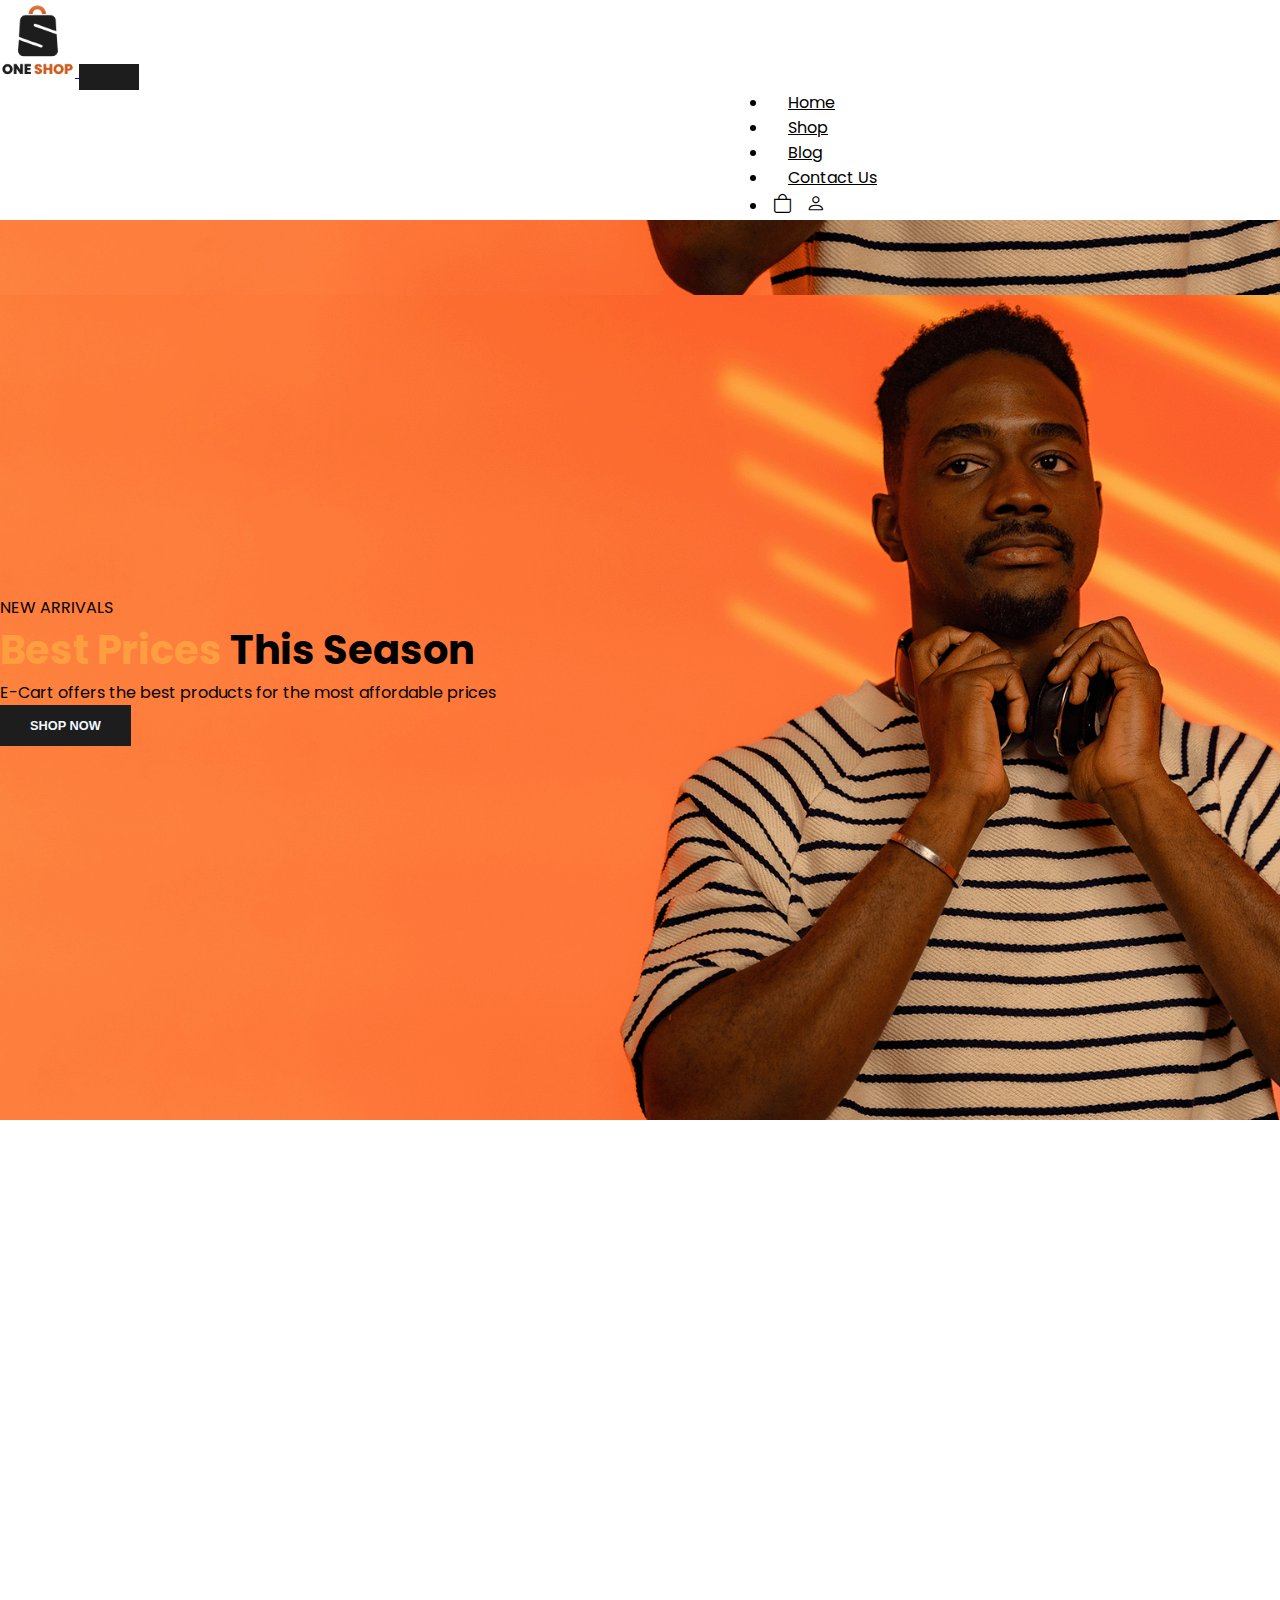
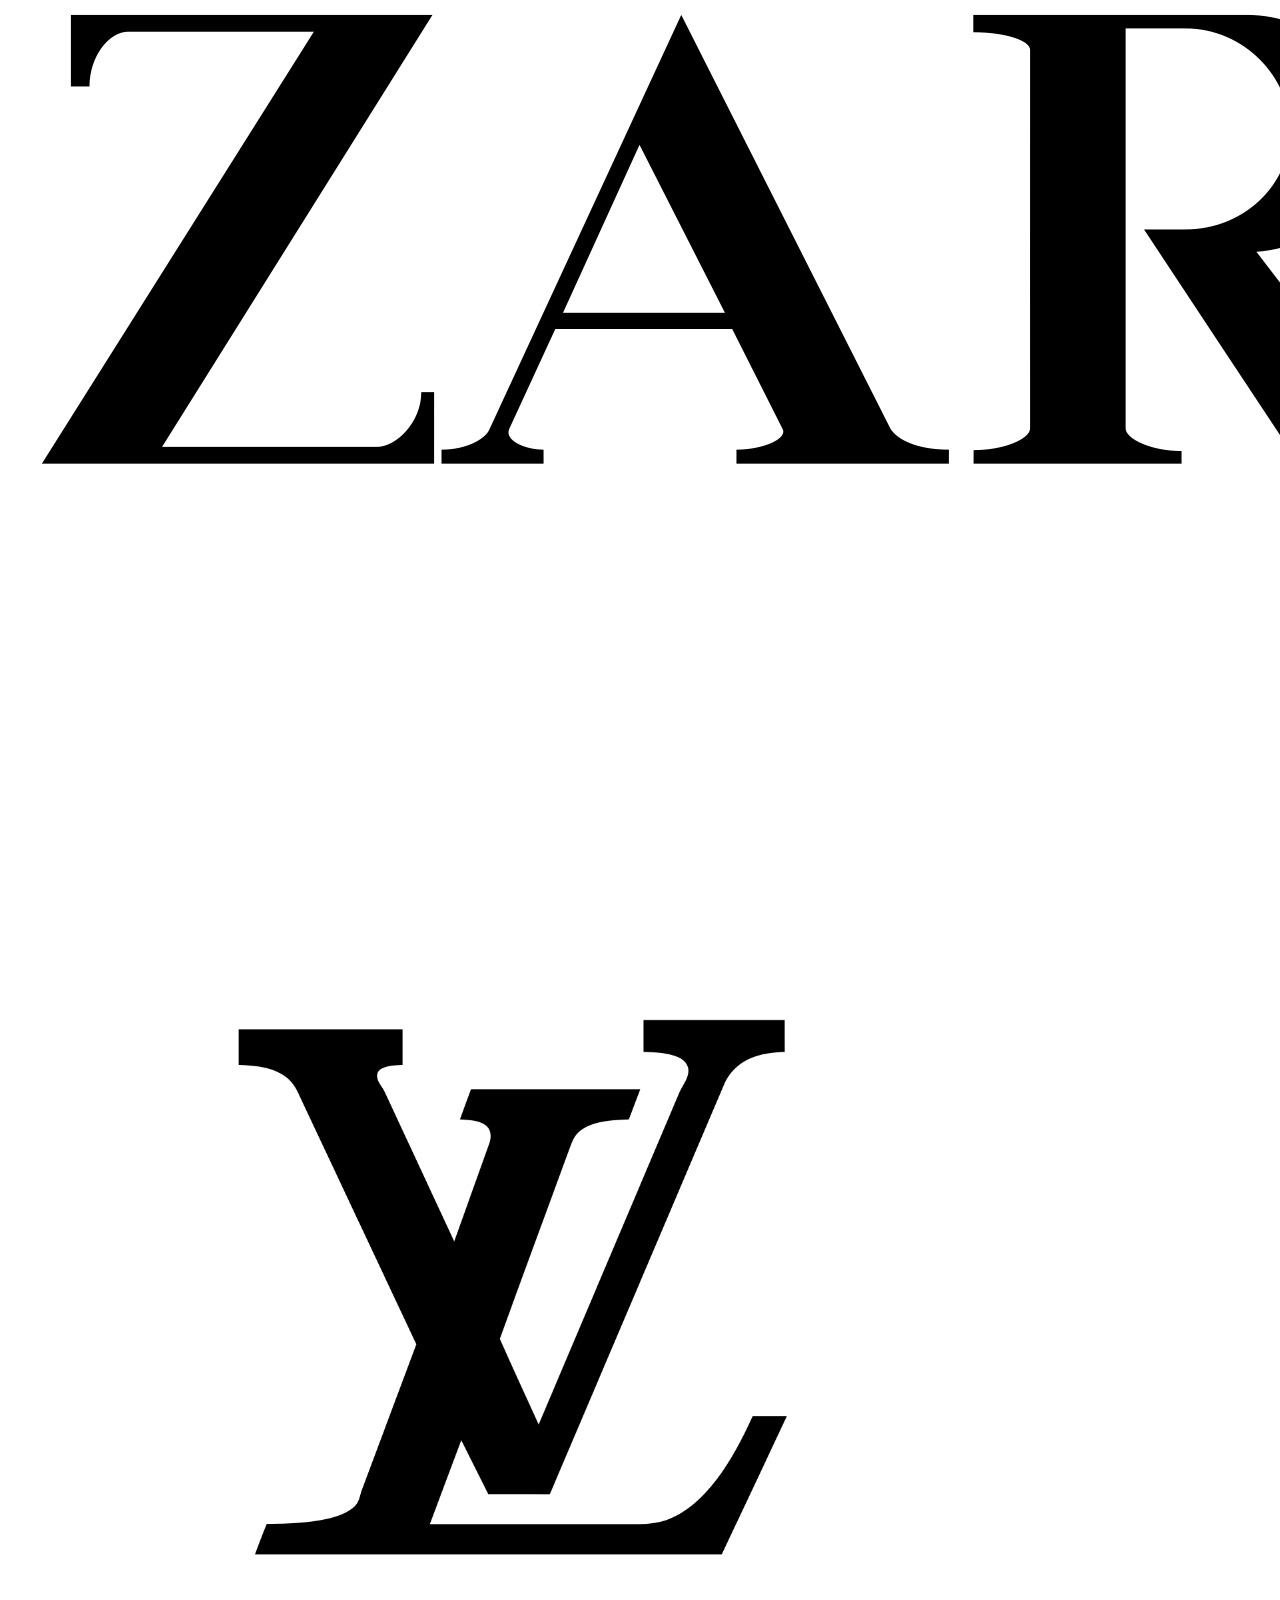
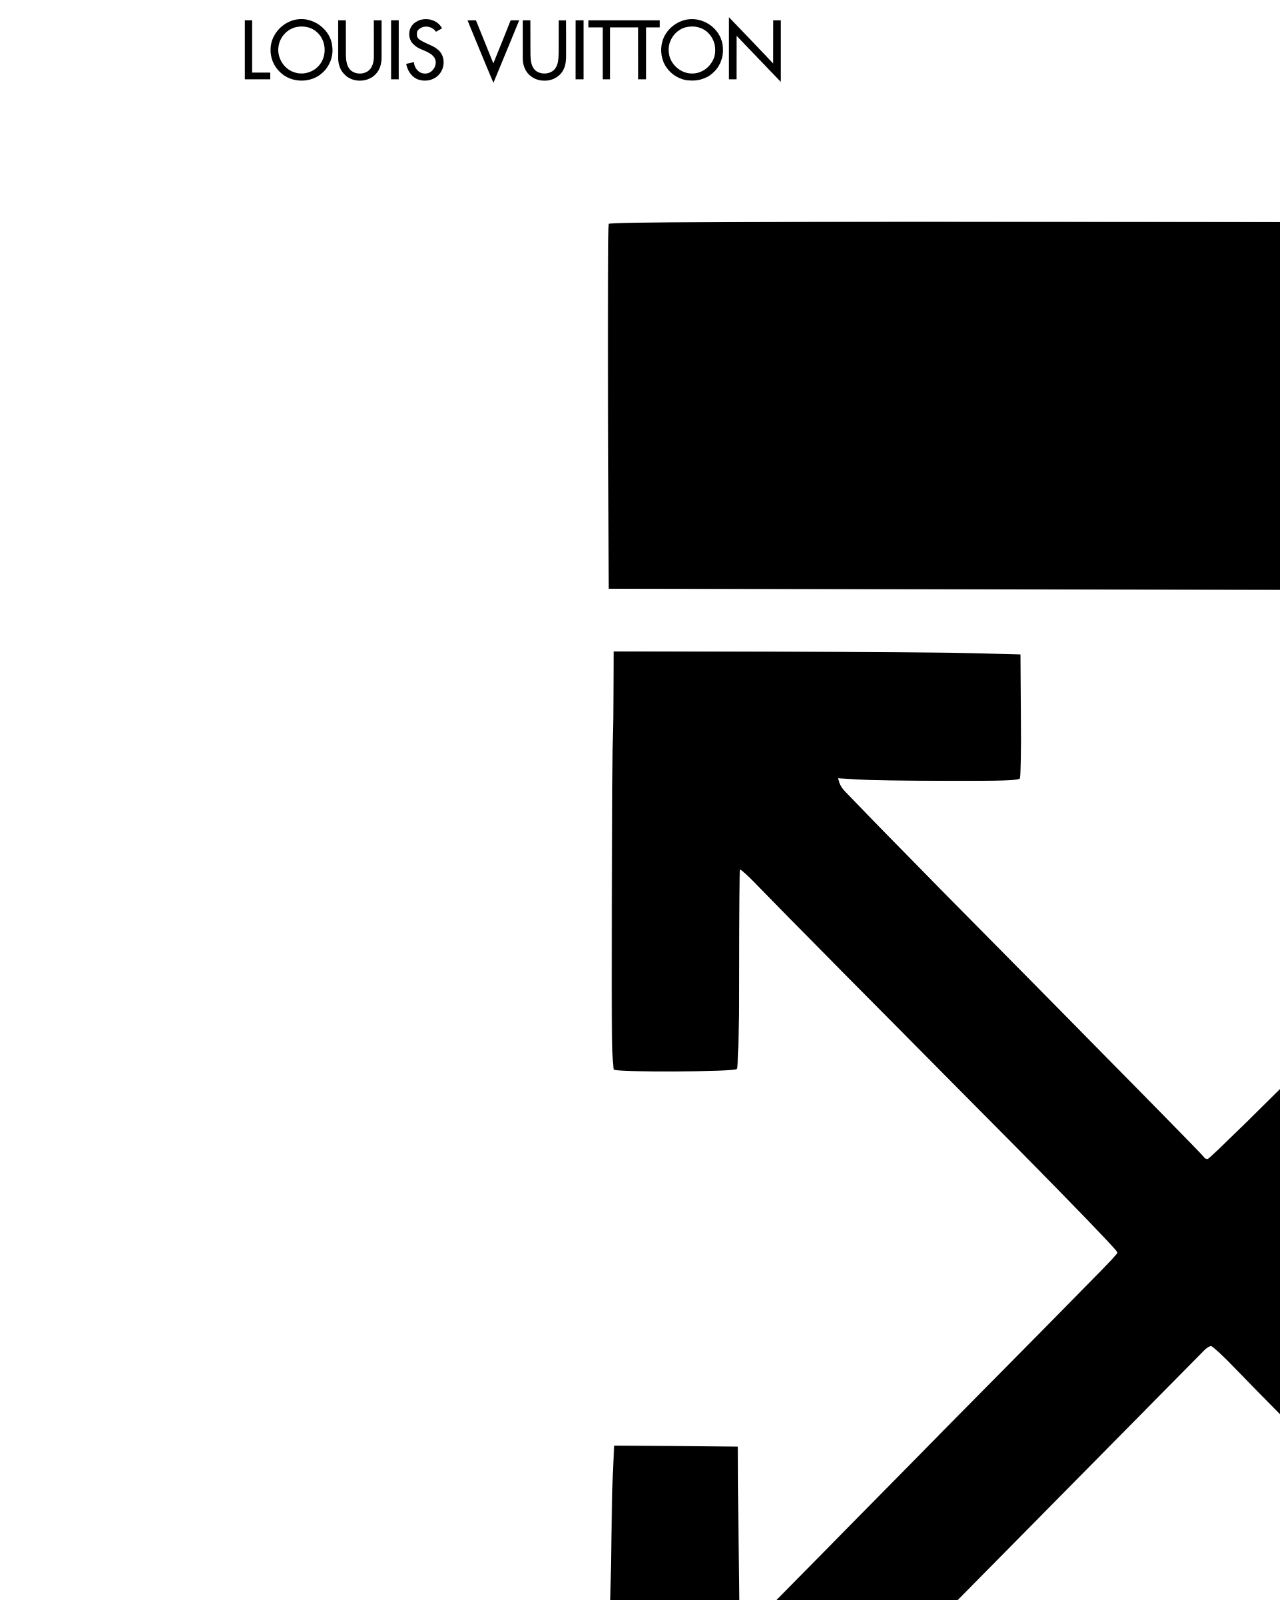
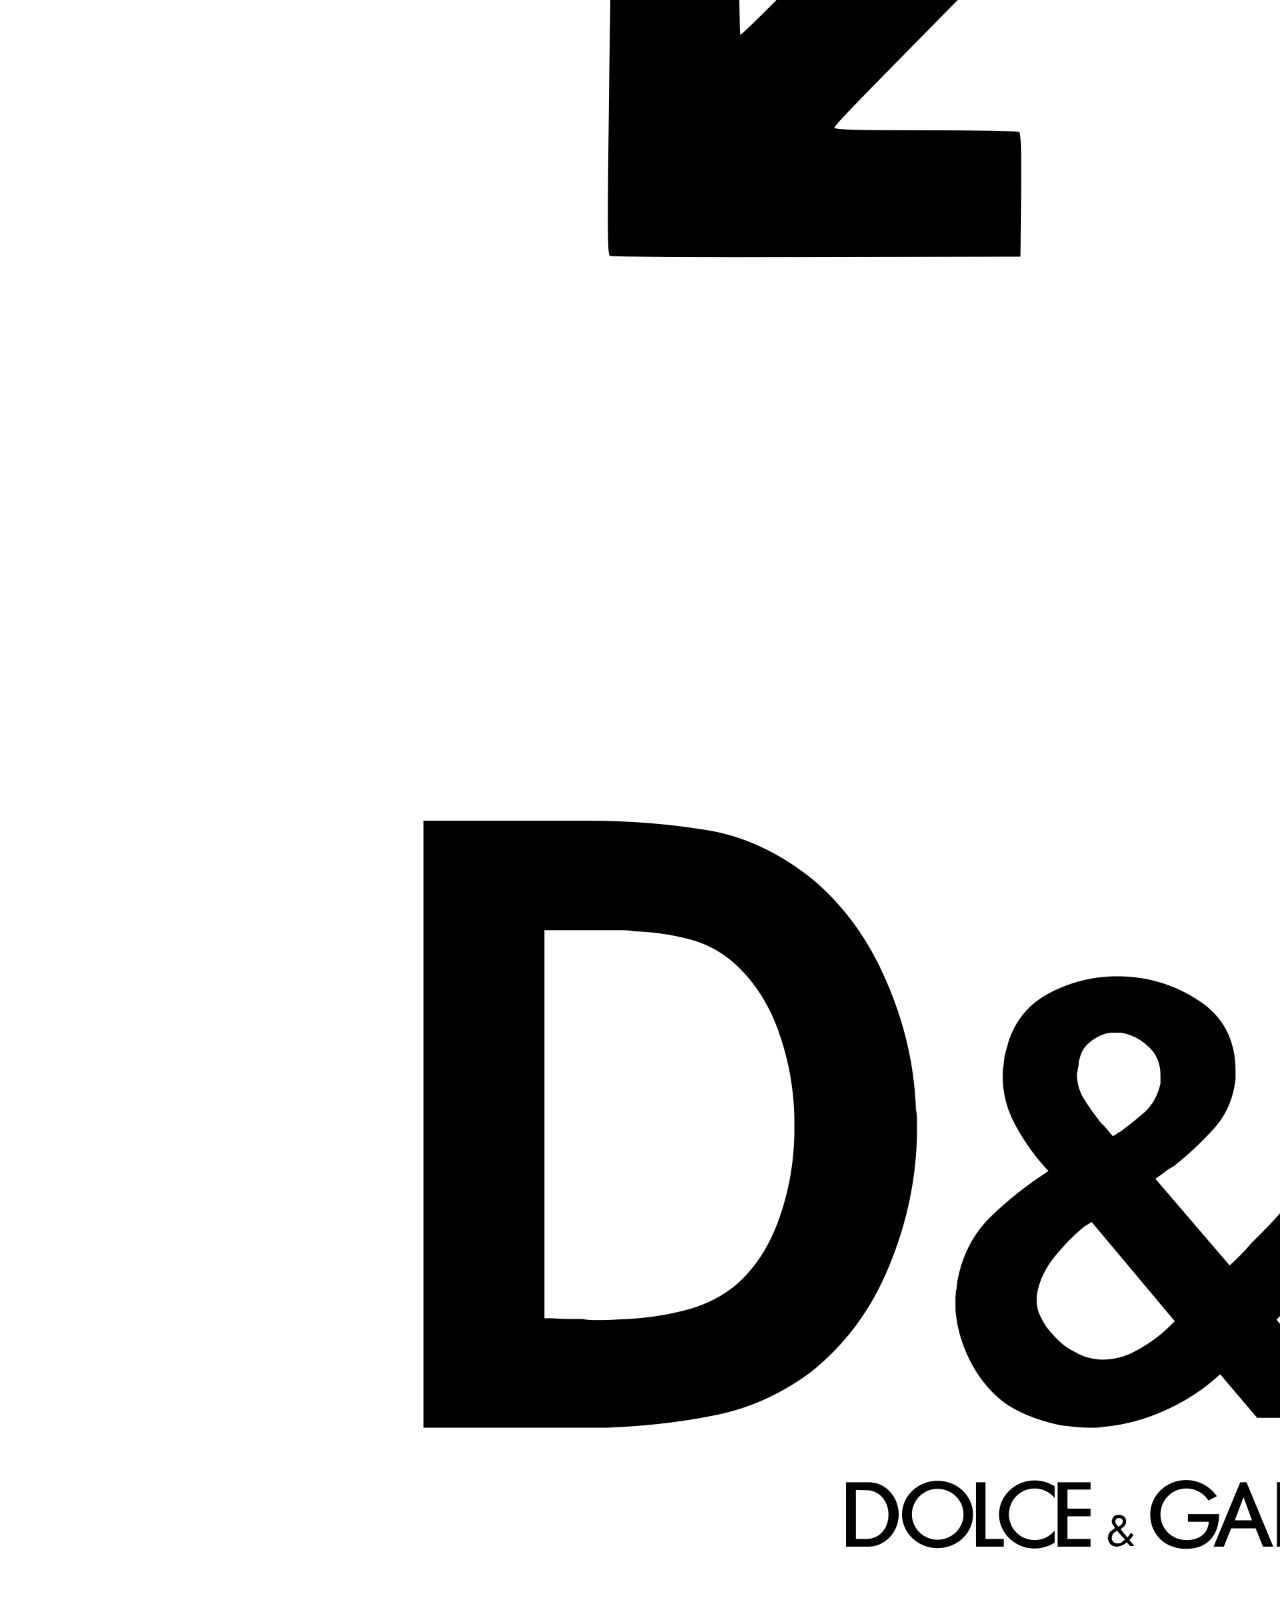
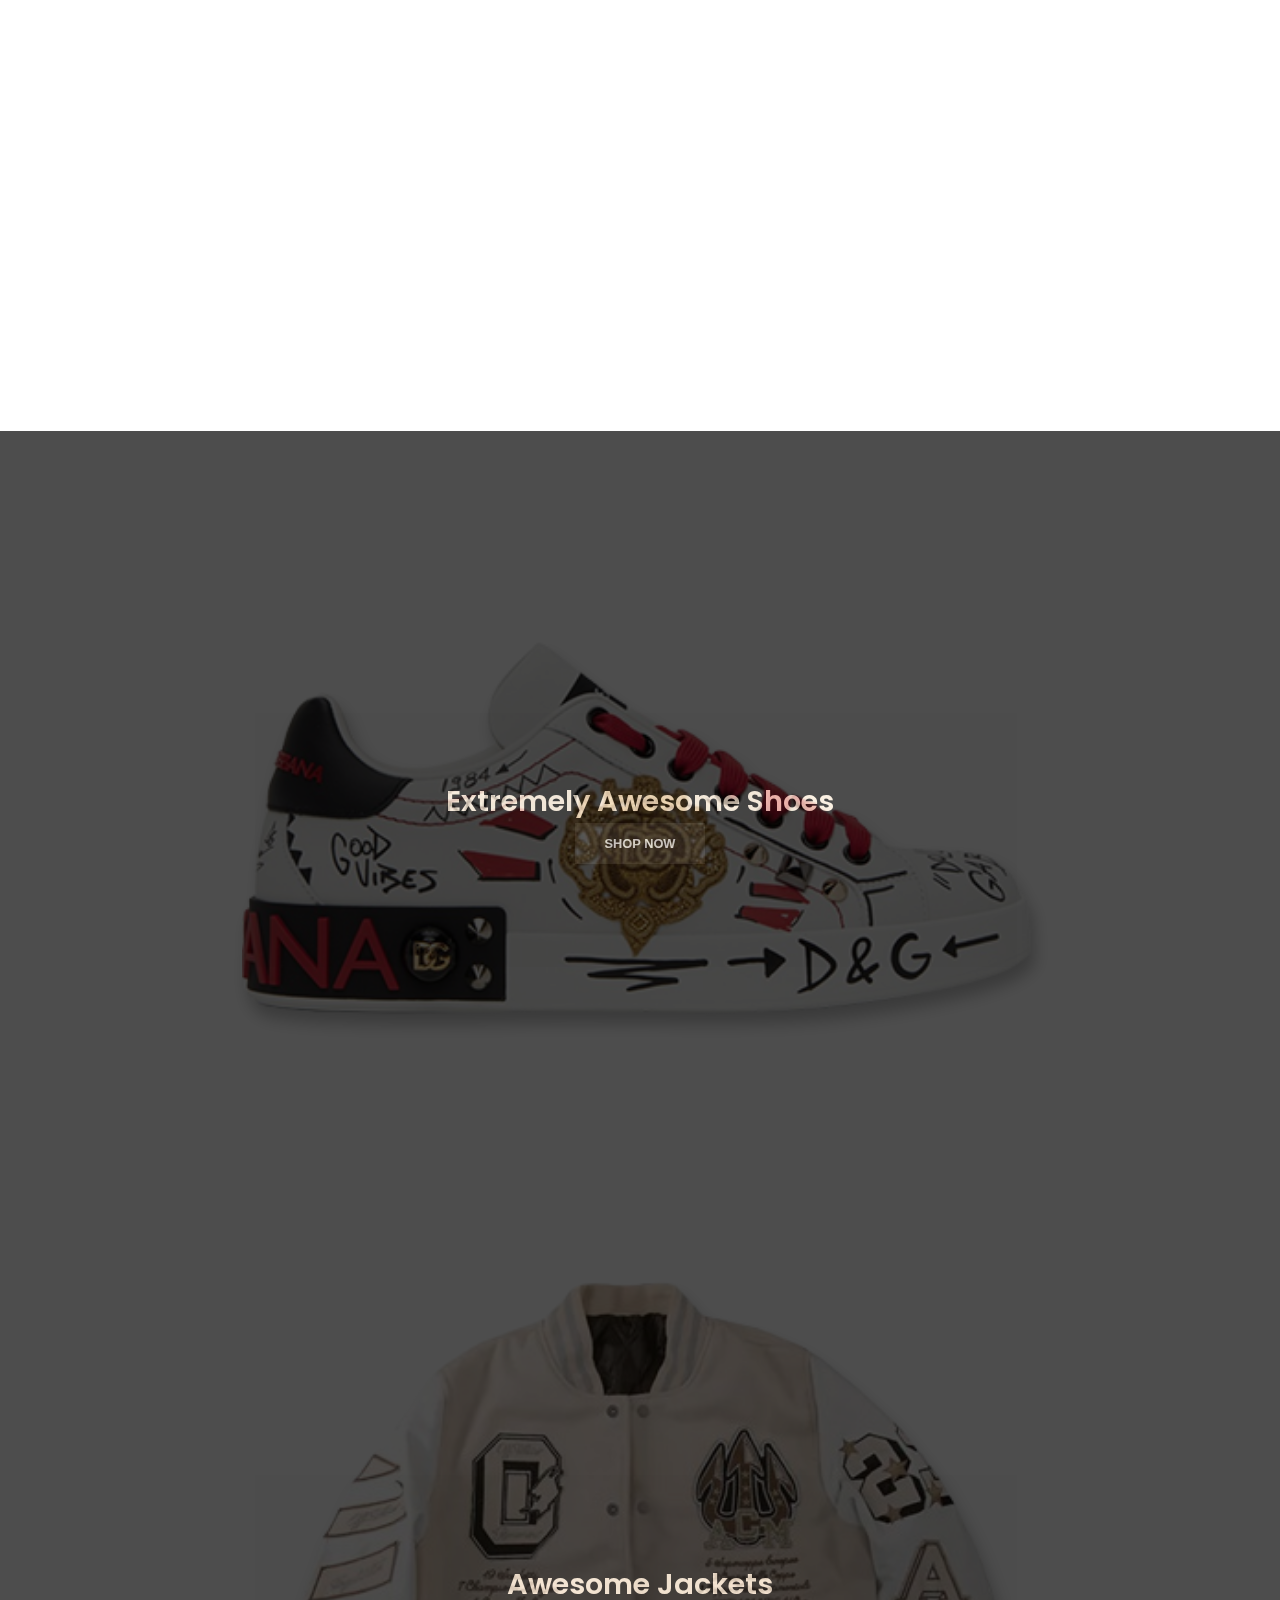
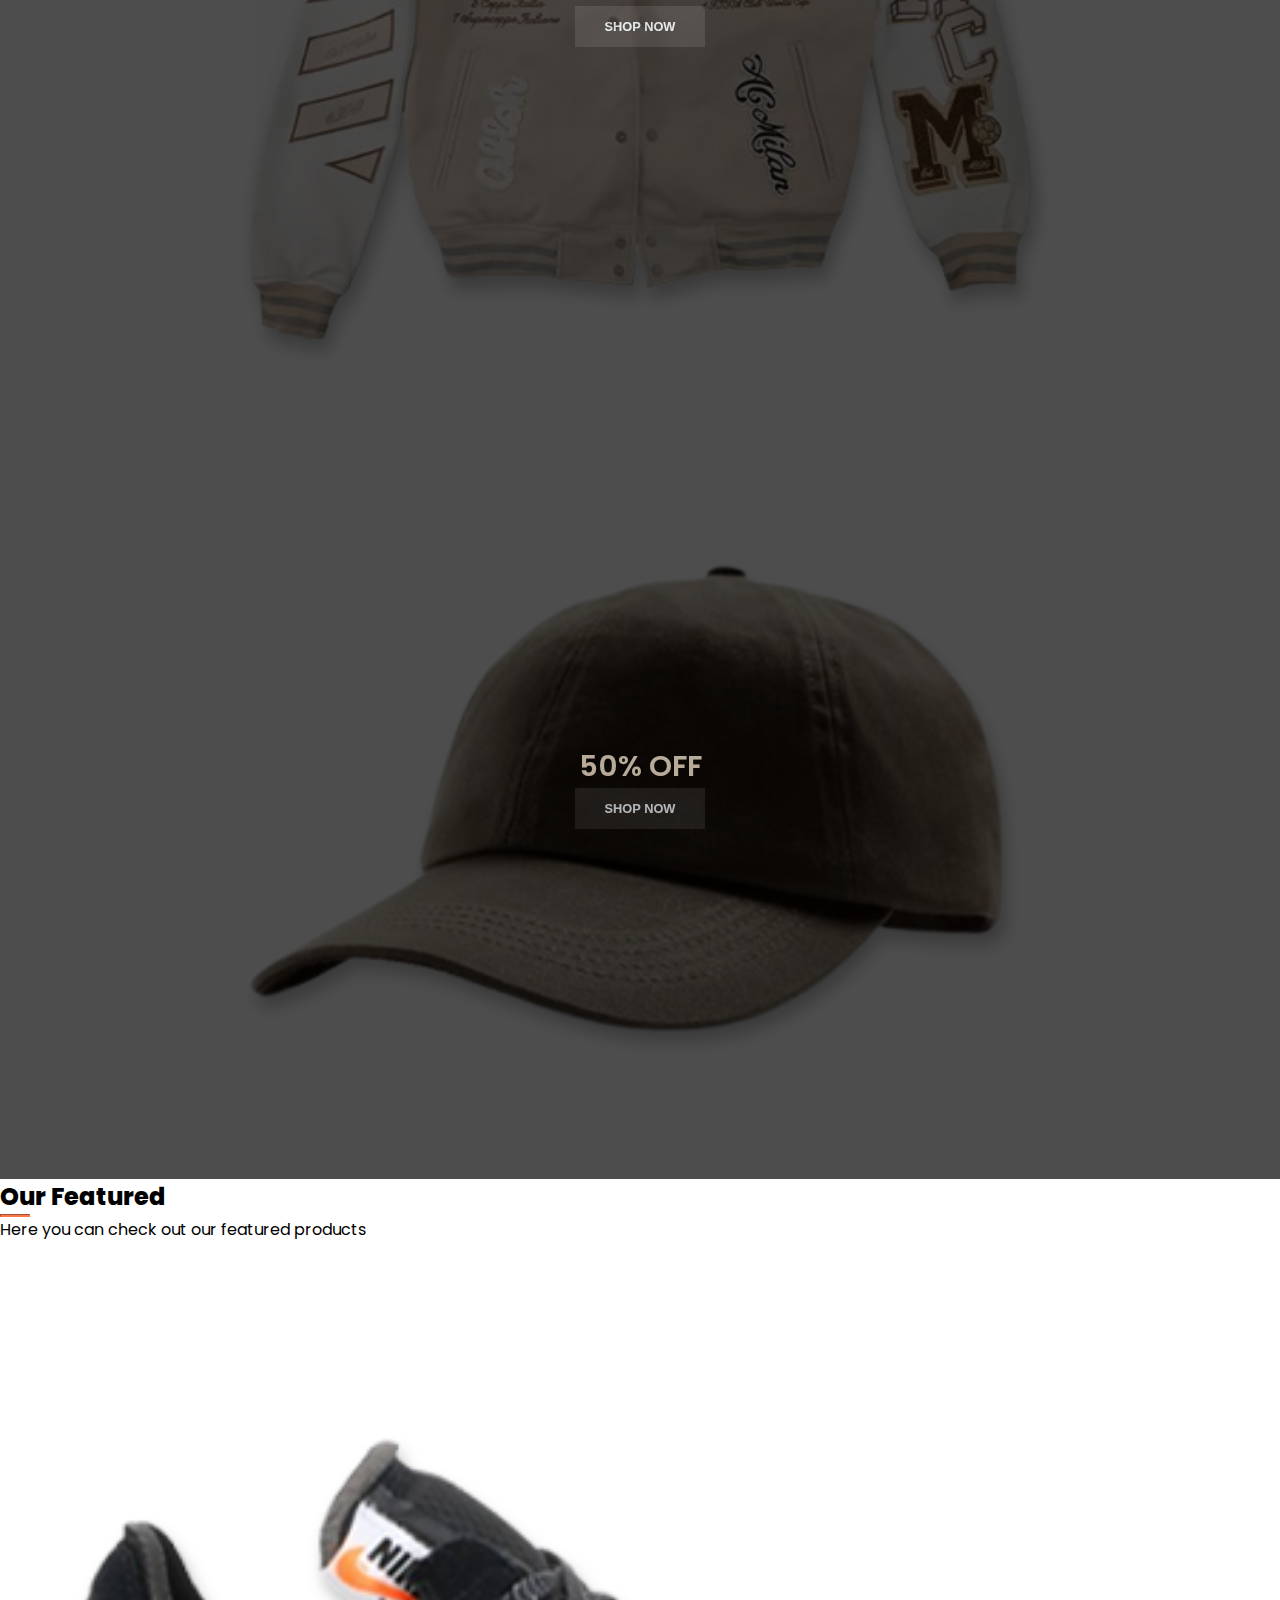
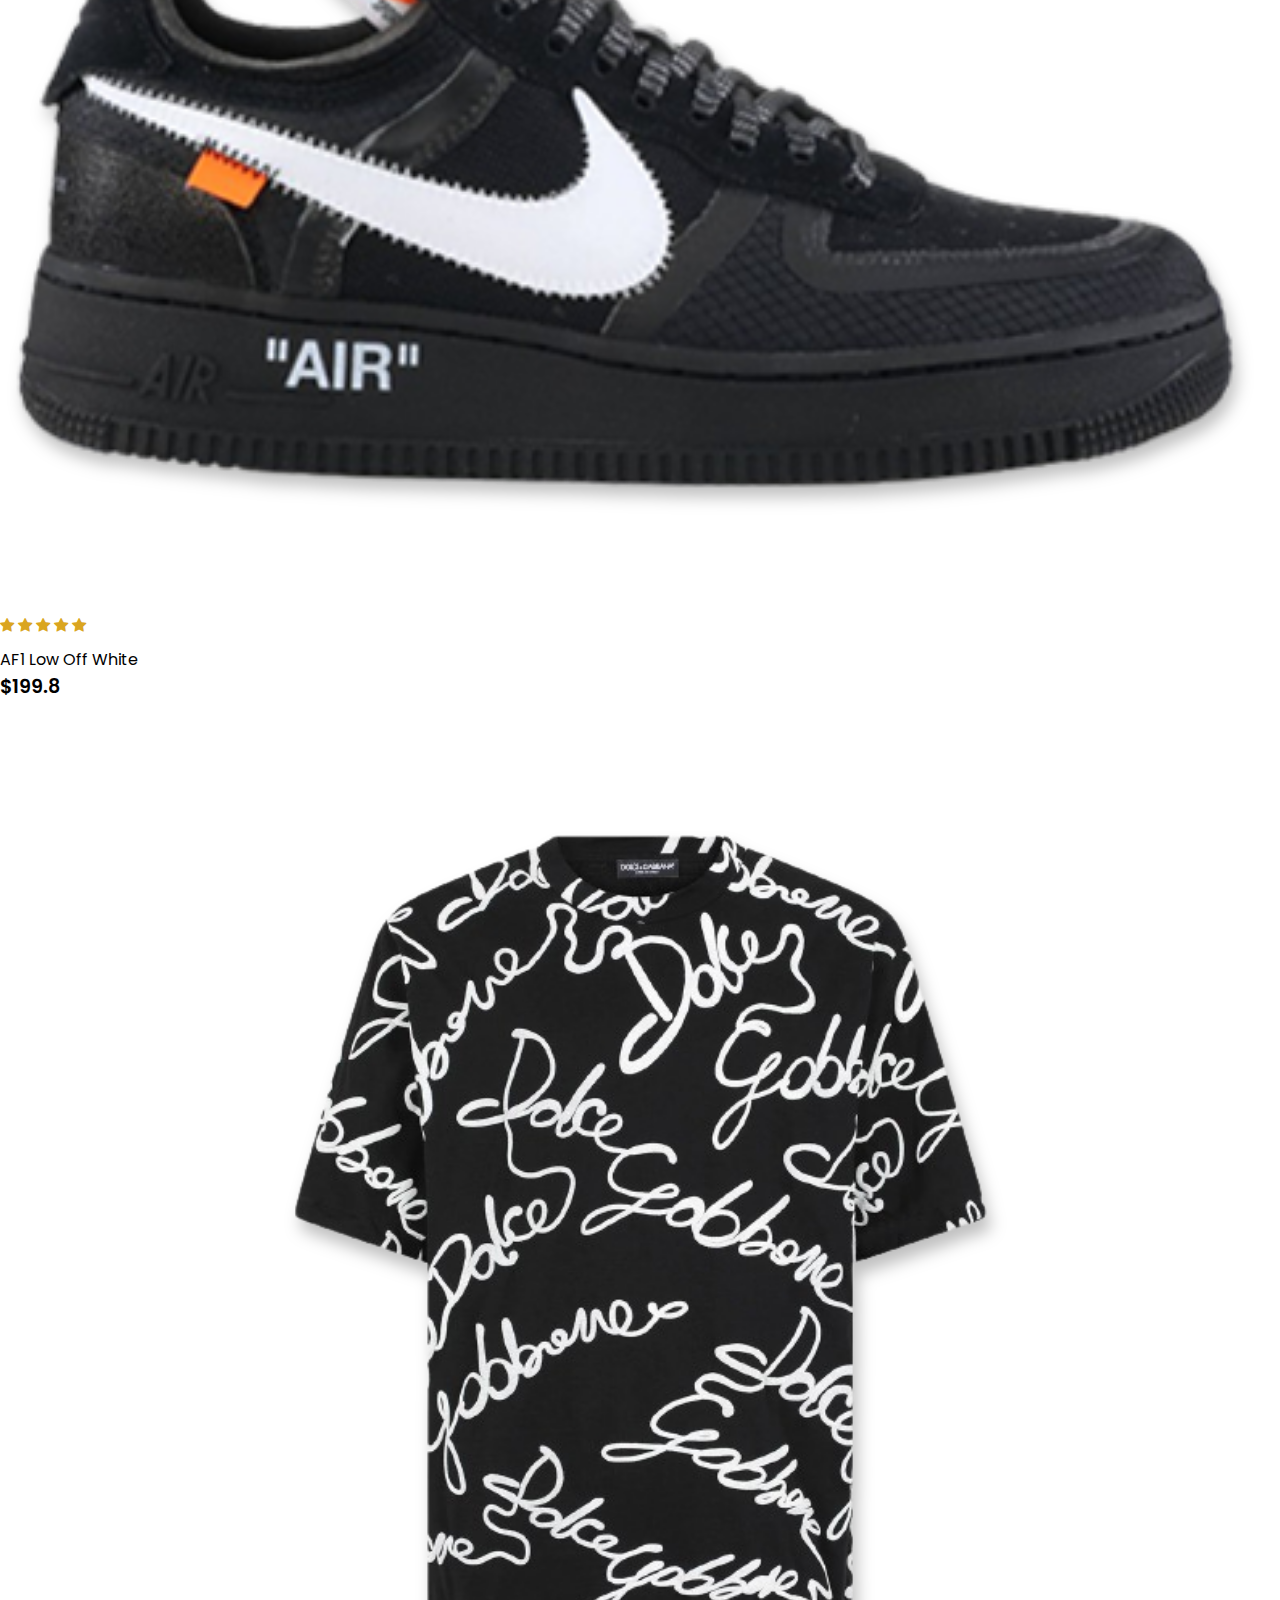
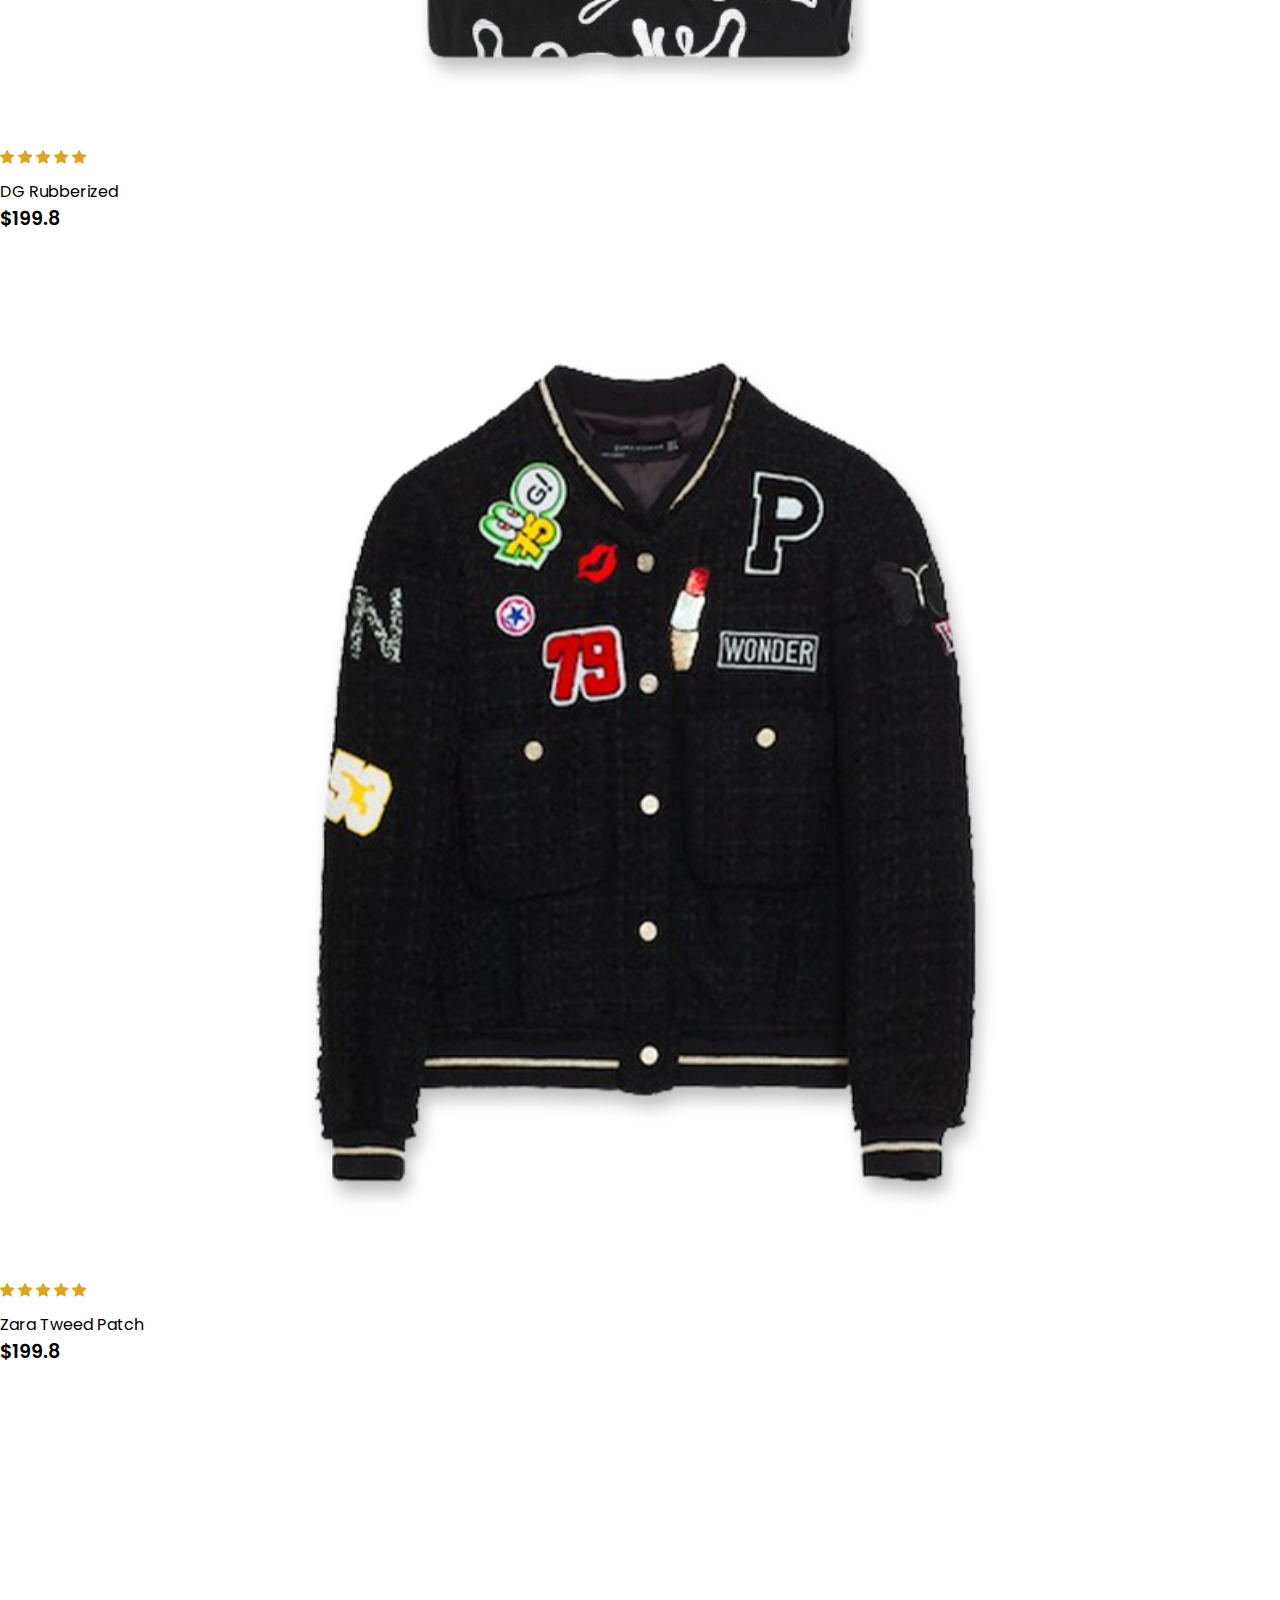
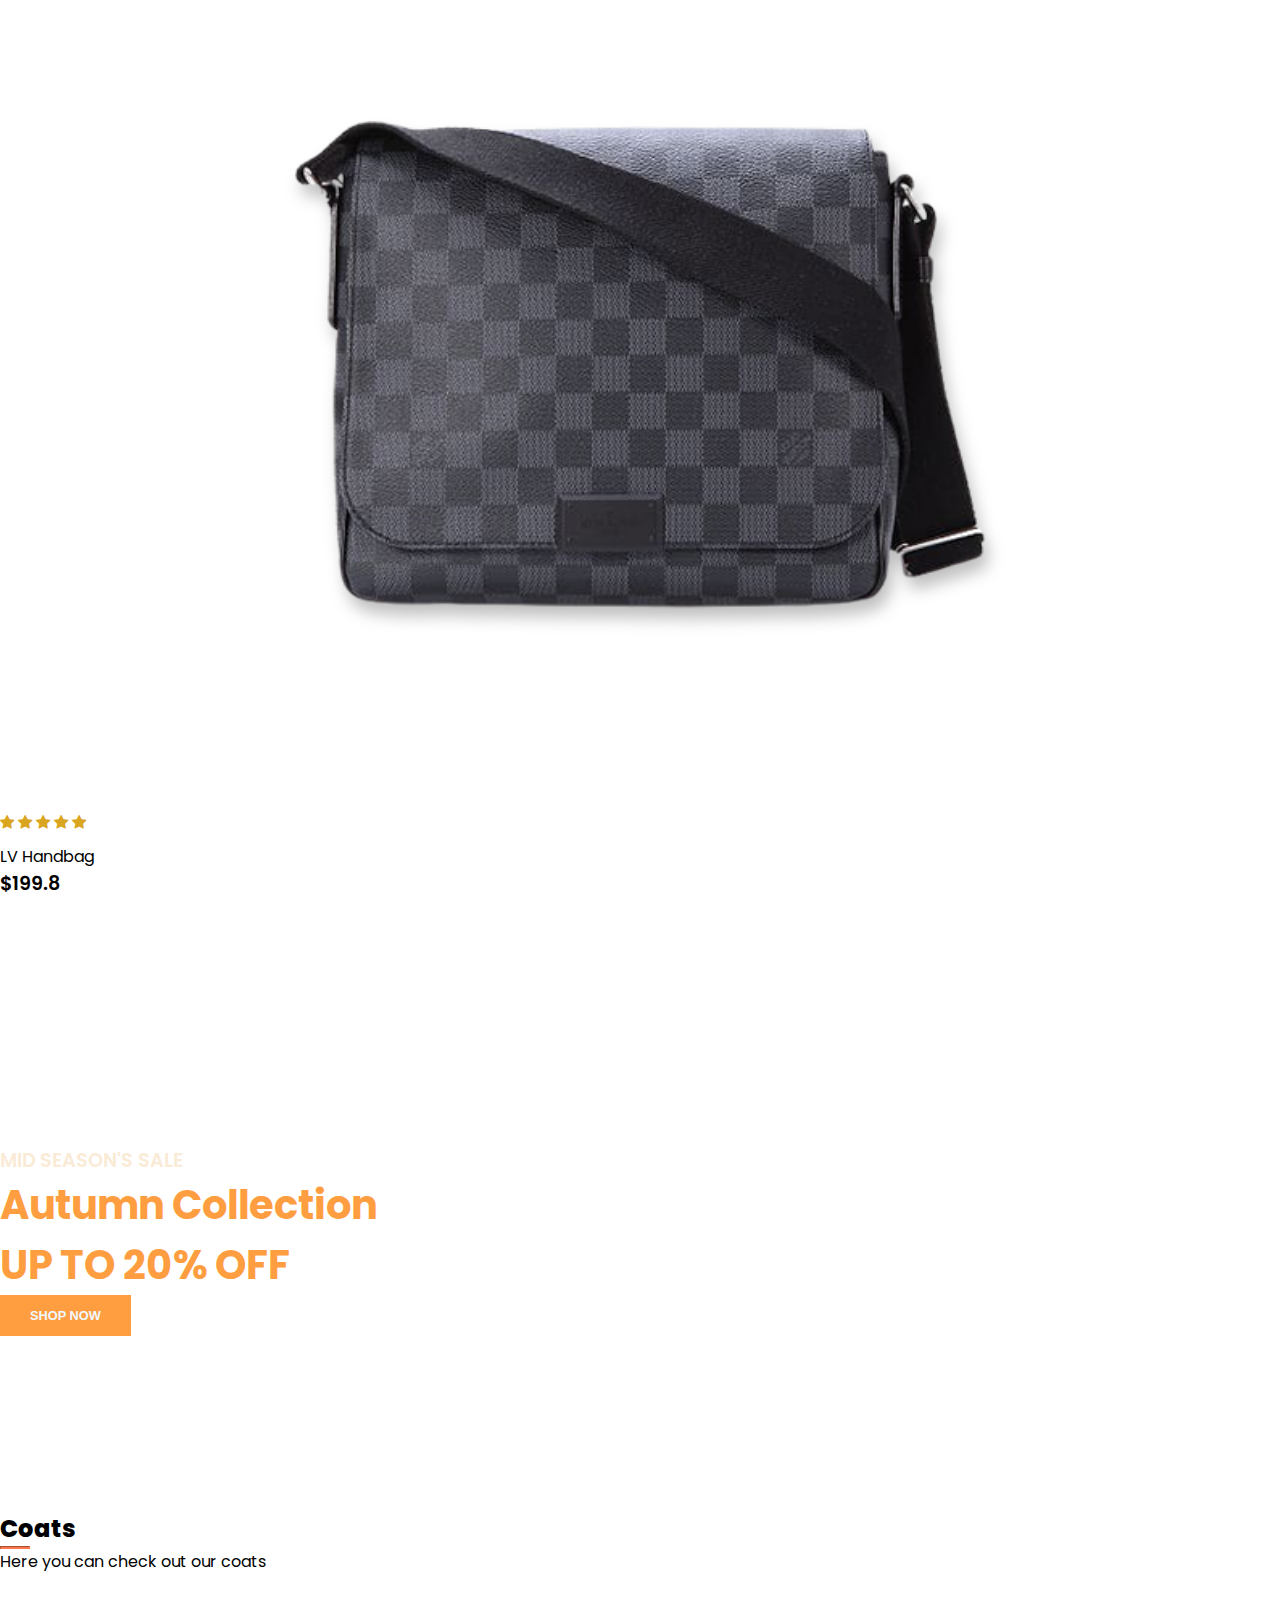
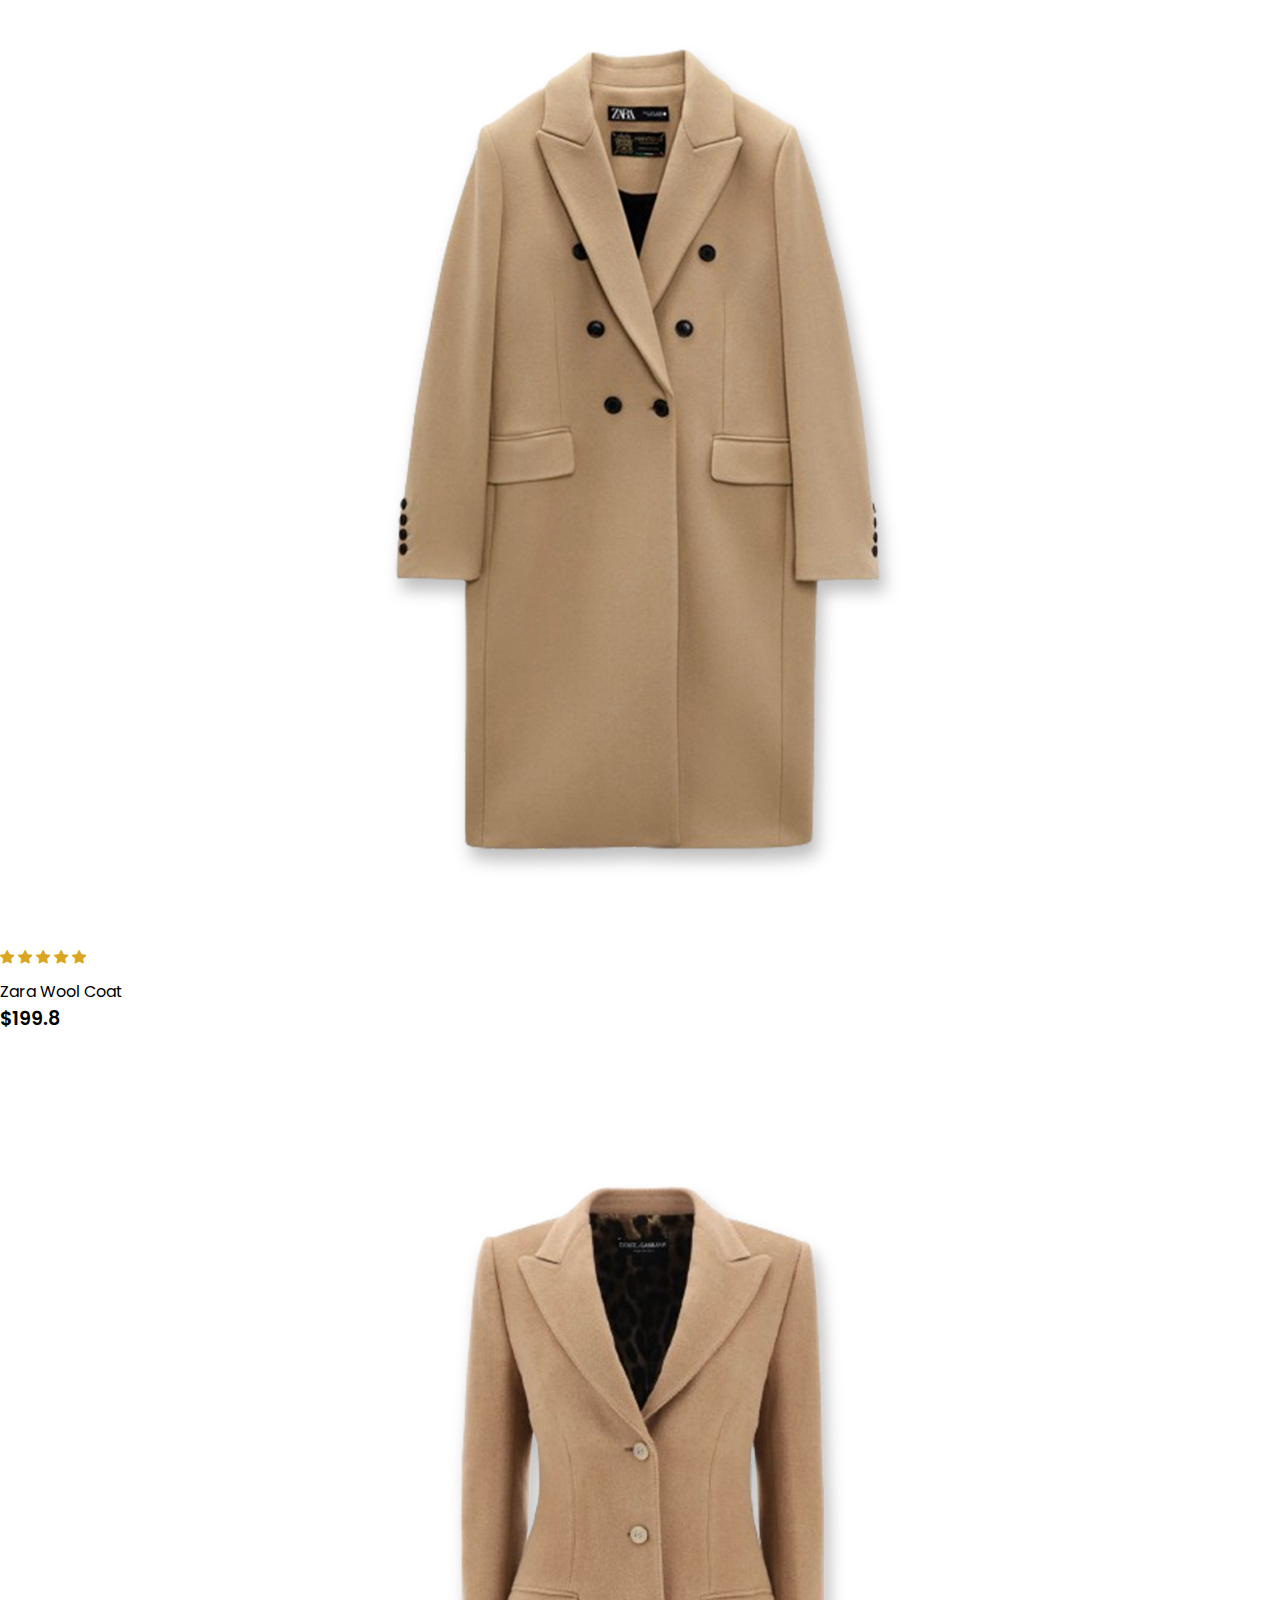
==== commit 9dcc69b6: "Add files via upload" ====
--- a/index.html
+++ b/index.html
@@ -3,7 +3,7 @@
   <head>
     <meta charset="UTF-8" />
     <meta name="viewport" content="width=device-width, initial-scale=1.0" />
-    <title>One Shop</title>
+    <title>One Shop - Home</title>
     <link
       rel="shortcut icon"
       href="assests/imgs/one-shop.png"
@@ -28,7 +28,7 @@
     >
       <div class="container">
         <a href="index.html">
-          <img src="./assests/imgs/one-shop.png" style="width: 75px" />
+          <img src="./assests/imgs/one-shop.png" style="width: 75px;" />
         </a>
         <button
           class="navbar-toggler"
@@ -47,11 +47,11 @@
         >
           <ul class="navbar-nav me-auto mb-2 mb-lg-0">
             <li class="nav-item">
-              <a class="nav-link" href="#">Home</a>
+              <a class="nav-link" href="./">Home</a>
             </li>
 
             <li class="nav-item">
-              <a class="nav-link" href="#">Shop</a>
+              <a class="nav-link" href="./shop.html">Shop</a>
             </li>
 
             <li class="nav-item">
@@ -80,11 +80,6 @@
         <button>Shop Now</button>
       </div>
     </section>
-    <script
-      src="https://cdn.jsdelivr.net/npm/bootstrap@5.3.2/dist/js/bootstrap.bundle.min.js"
-      integrity="sha384-C6RzsynM9kWDrMNeT87bh95OGNyZPhcTNXj1NW7RuBCsyN/o0jlpcV8Qyq46cDfL"
-      crossorigin="anonymous"
-    ></script>
 
     <!--Brands-->
     <section id="brand" class="container">
@@ -436,15 +431,26 @@
           <h5 class="pb-2">Contact Us</h5>
           <div>
             <h6 class="text-uppeercase">Address</h6>
-            <p>1234 Mosaytbeh, Beirut</p>
+            <p>
+              <a
+                href="https://maps.app.goo.gl/CmFki7CPUof2DUos5"
+                target="_blank"
+                title="Visit Us"
+                >1234 Mosaytbeh, Beirut</a
+              >
+            </p>
           </div>
           <div>
             <h6 class="text-uppeercase">Phone</h6>
-            <p>70 123 456</p>
+            <p><a href="tel:70123456" title="Call Us">70 123 456</a></p>
           </div>
           <div>
             <h6 class="text-uppeercase email">Email</h6>
-            <p>arefabouhamdan@gmail.com</p>
+            <p>
+              <a href="mailto:arefabouhamdan@gmail.com" title="Send Us An Email"
+                >arefabouhamdan@gmail.com</a
+              >
+            </p>
           </div>
         </div>
         <div class="footer-one col-lg-3 col-md-6 col-sm-12">
@@ -474,7 +480,7 @@
           <div class="col-lg-3 col-md-6 col-sm-12 mb-3 payments">
             <img src="assests/imgs/payments1.png" />
           </div>
-          <div class="col-lg-3 col-md-6 col-sm-12 mb-3 text-nowrap mb-2">
+          <div class="col-lg-3 col-md-6 col-sm-12 mb-3 mb-2">
             <p>eCommerce @ 2025 All Rights Reserved</p>
           </div>
           <div class="col-lg-3 col-md-6 col-sm-12 mb-3">
@@ -485,5 +491,10 @@
         </div>
       </div>
     </footer>
+    <script
+      src="https://cdn.jsdelivr.net/npm/bootstrap@5.3.2/dist/js/bootstrap.bundle.min.js"
+      integrity="sha384-C6RzsynM9kWDrMNeT87bh95OGNyZPhcTNXj1NW7RuBCsyN/o0jlpcV8Qyq46cDfL"
+      crossorigin="anonymous"
+    ></script>
   </body>
 </html>
--- a/assests/css/style.css
+++ b/assests/css/style.css
@@ -65,8 +65,8 @@
 
 .navbar {
   font-size: 16px;
-  padding-top: 2rem !important;
-  padding-bottom: 2rem !important;
+  padding-top: 0.1rem !important;
+  padding-bottom: 0.1rem !important;
   top: 0;
   left: 0;
   box-shadow: 0 5px 10px rgba(0, 0, 0, 0.1);
@@ -120,7 +120,7 @@
   width: 100%;
   height: 100vh;
   background-size: cover;
-  background-position-y: 90px;
+  background-position-y: 75px;
   display: flex;
   flex-direction: column;
   justify-content: center;
@@ -143,7 +143,7 @@
   background-position: center;
   background-repeat: no-repeat;
   background-size: cover;
-
+  filter: drop-shadow(5px 12px 8px rgba(0, 0, 0, 0.25));
   display: flex;
   justify-content: center;
   align-items: center;
@@ -232,7 +232,6 @@
   height: 60vh;
   background-size: cover;
   background-position-x: center;
-  background-position-y: 90px;
   background-repeat: no-repeat;
   background-attachment: fixed;
   display: flex;
@@ -262,16 +261,26 @@
   width: 100%;
   height: 60%;
   object-fit: contain;
+  filter: drop-shadow(5px 12px 8px rgba(0, 0, 0, 0.25));
 }
 #coats .row img {
   width: 100%;
   height: 60%;
   object-fit: contain;
+  filter: drop-shadow(5px 12px 8px rgba(0, 0, 0, 0.25));
 }
 #shoes .row img {
   width: 100%;
   height: 60%;
   object-fit: contain;
+  filter: drop-shadow(5px 12px 8px rgba(0, 0, 0, 0.25));
+}
+
+#shirts .row img {
+  width: 100%;
+  height: 60%;
+  object-fit: contain;
+  filter: drop-shadow(5px 12px 8px rgba(0, 0, 0, 0.25));
 }
 
 footer{
@@ -286,12 +295,17 @@
 
 footer li {
     padding-bottom: 3px;
+    list-style: none;
+    margin: 0;
+    padding: 0;
+    transform: translateX(-32px);
 }
 
 footer li a{
     font-size: 0.9rem;
     color: #faebd7;
     text-decoration: none;
+    transition: 0.4s ease;
 }
 
 footer li a:hover{
@@ -332,6 +346,7 @@
 
 footer .payments img{
     transform: translatey(-85px);
+    margin-bottom: 0 !important;
 }
 
 .insta img{
@@ -348,3 +363,17 @@
 
 }
 
+footer p a{
+    color: #faebd7;
+    text-decoration: none;
+    transition: 0.4s ease;
+}
+footer p a:hover{
+    color: #ff9e40;
+    text-decoration: none;
+}
+
+.payments{
+    margin-bottom: 0 !important;
+}
+
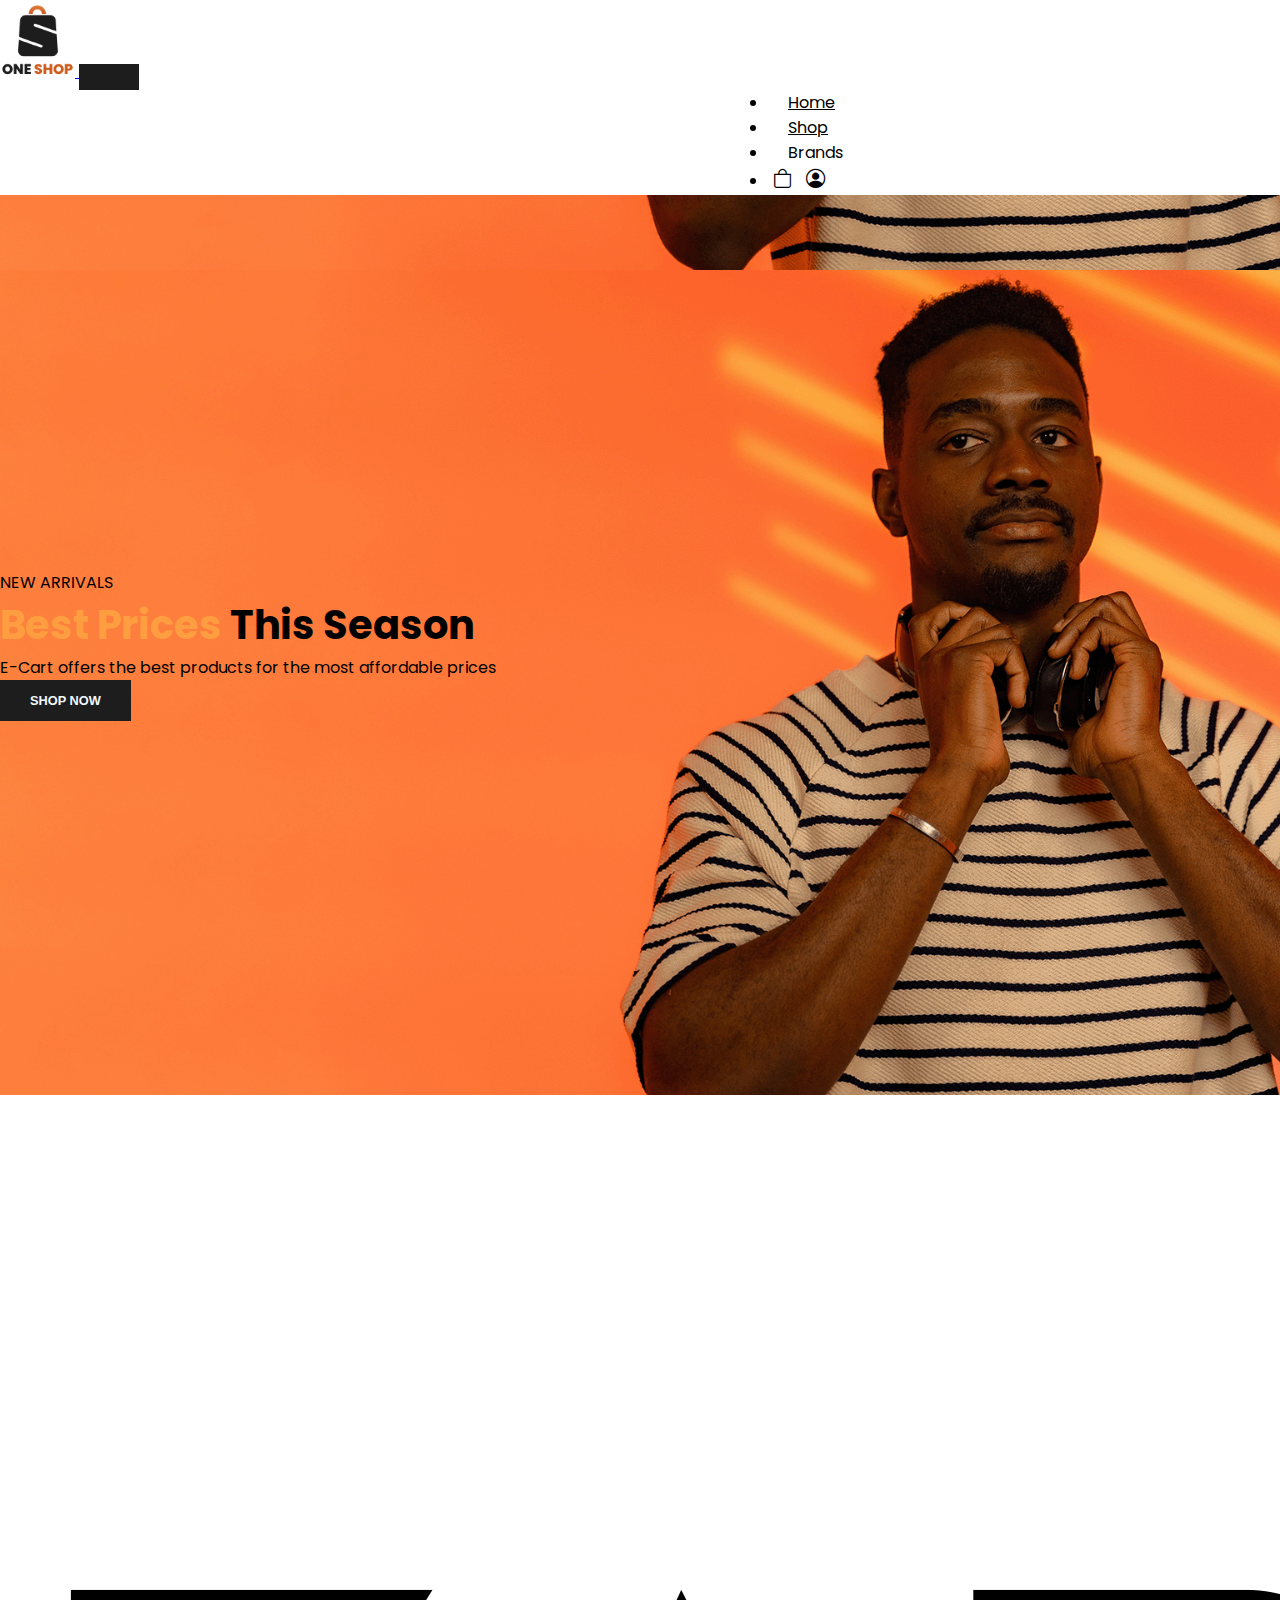
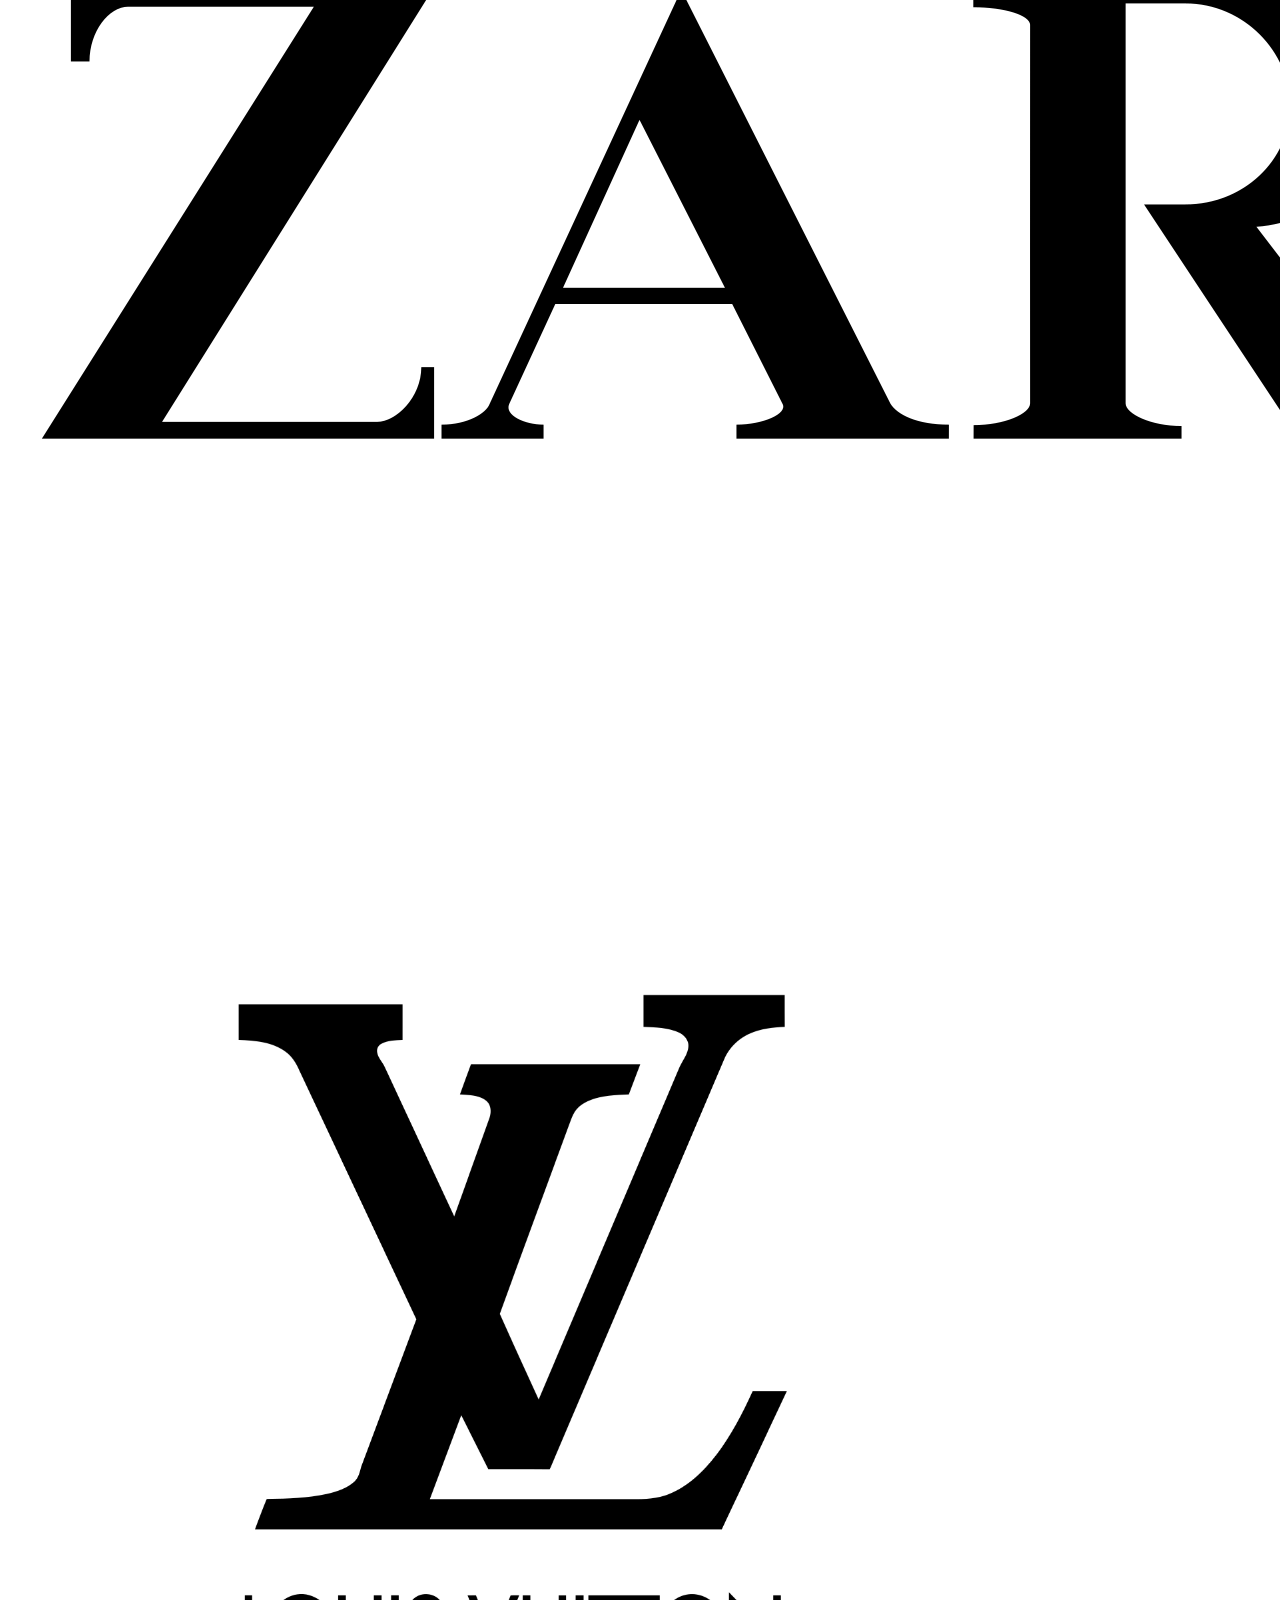
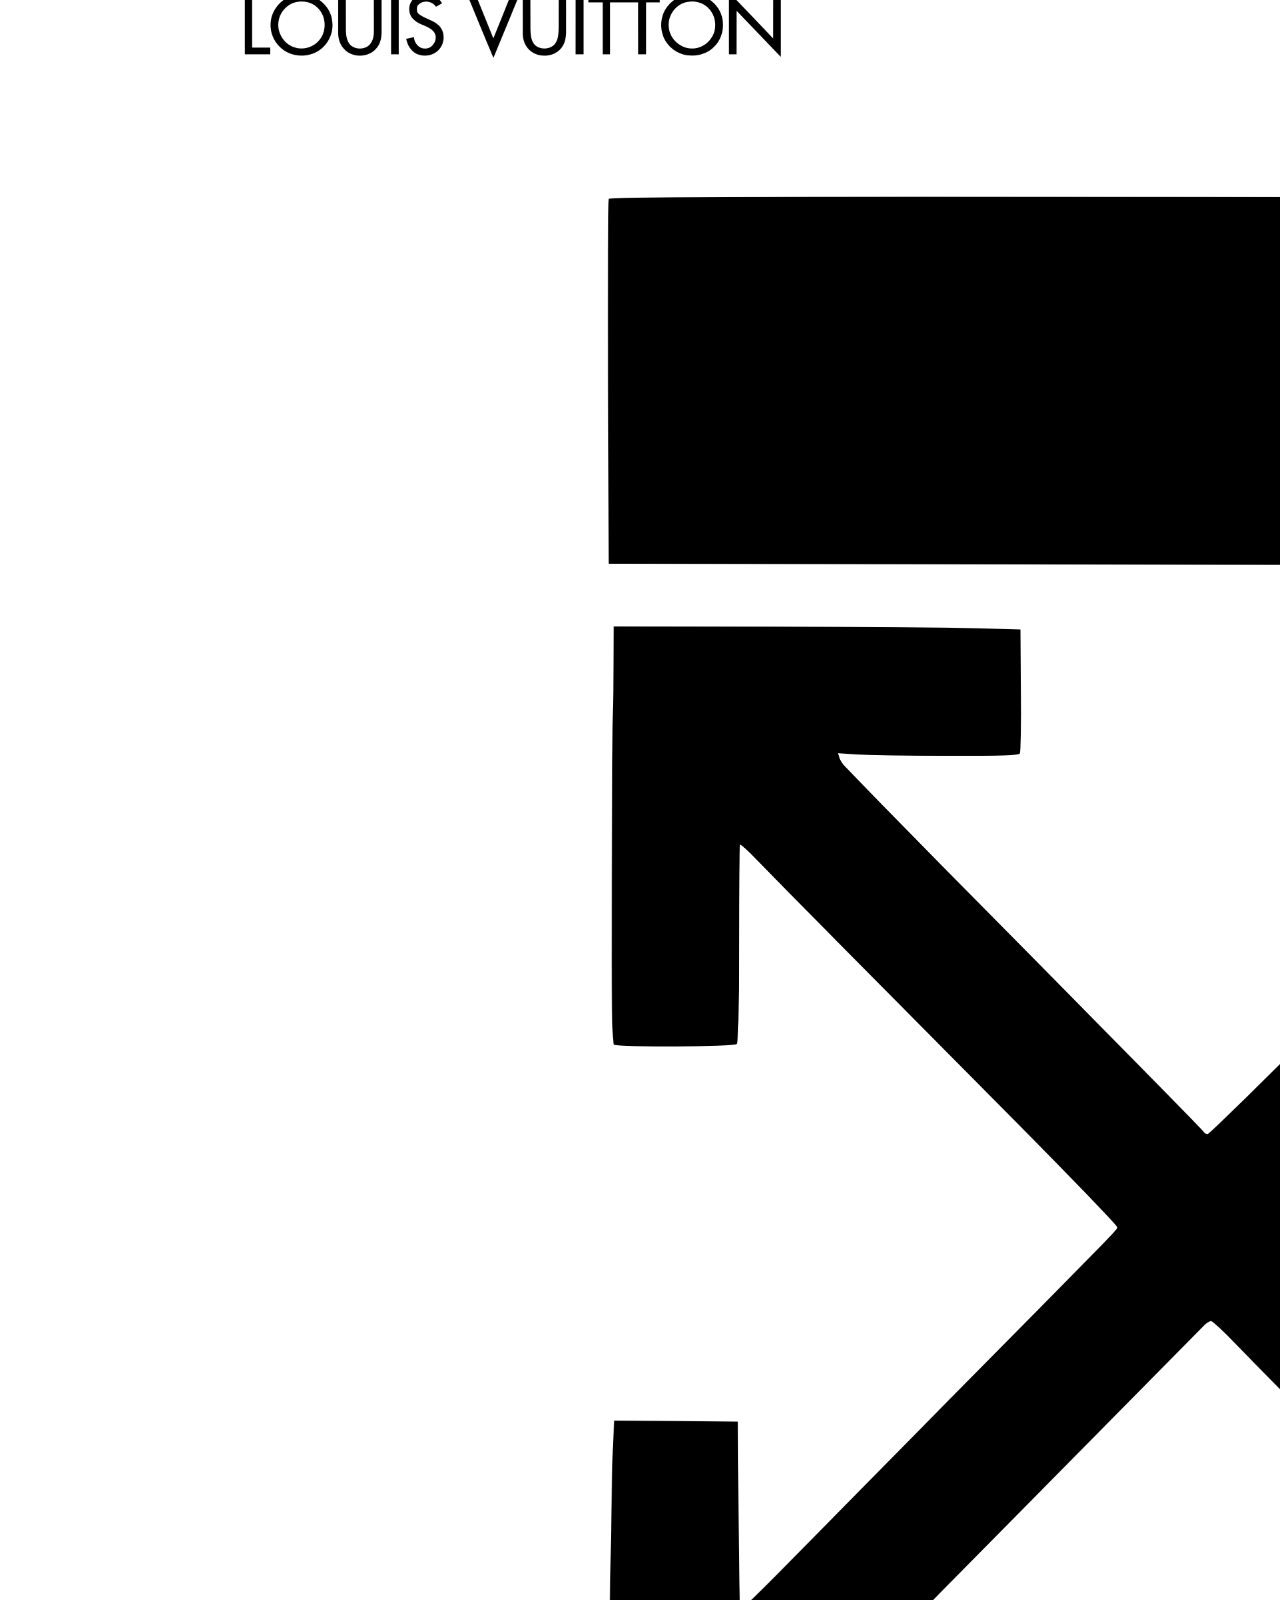
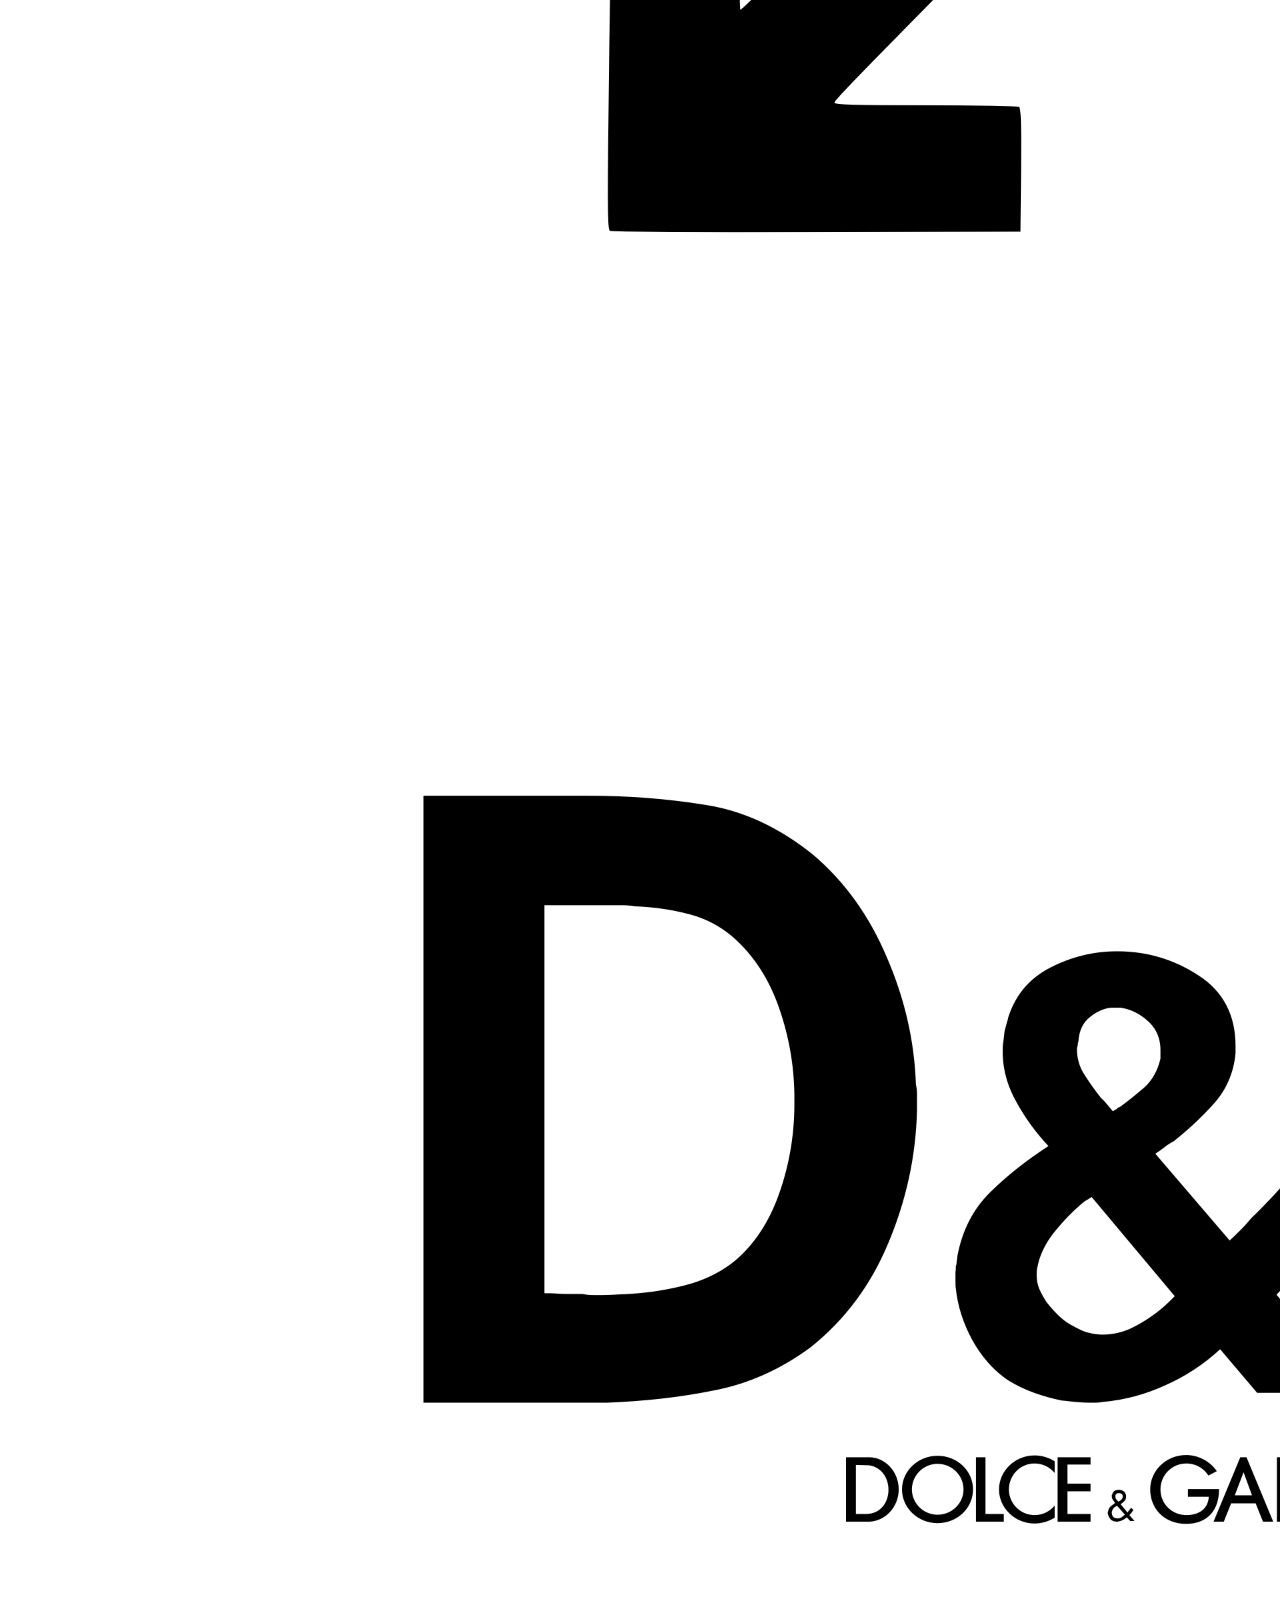
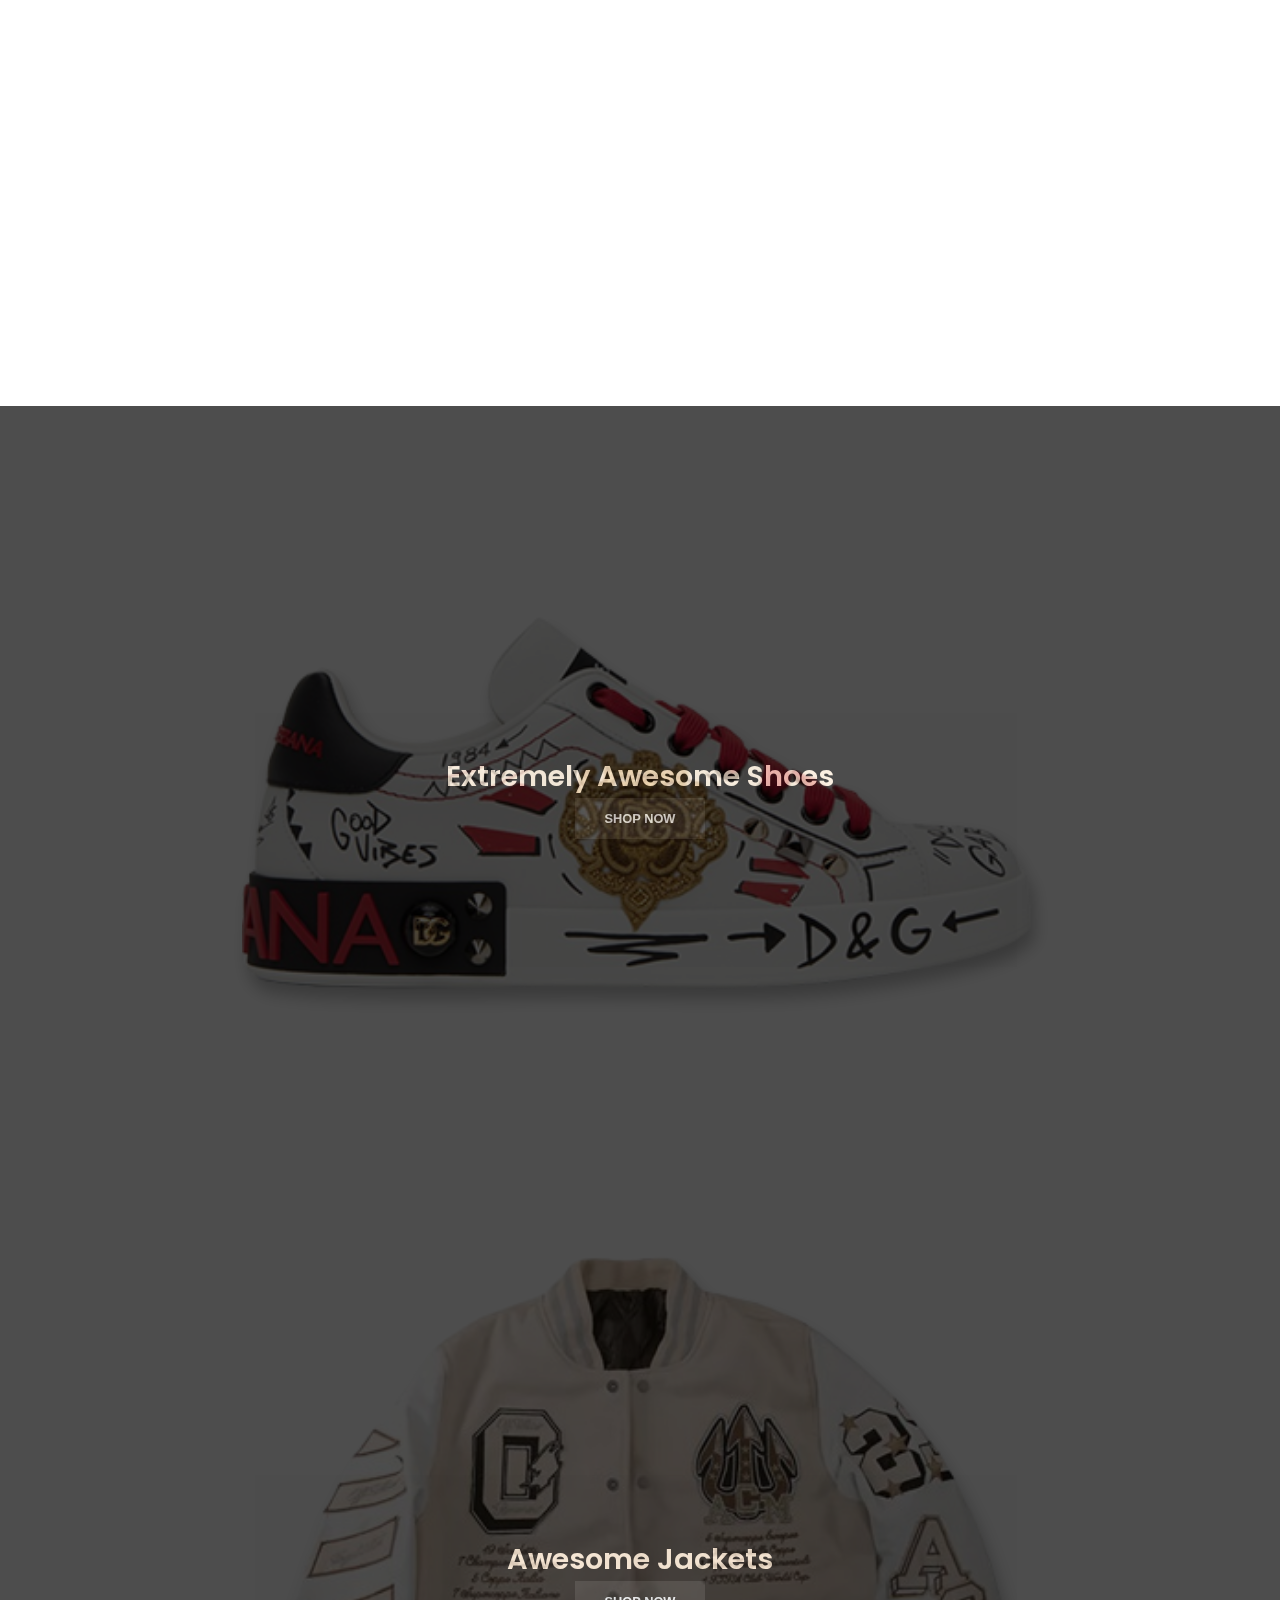
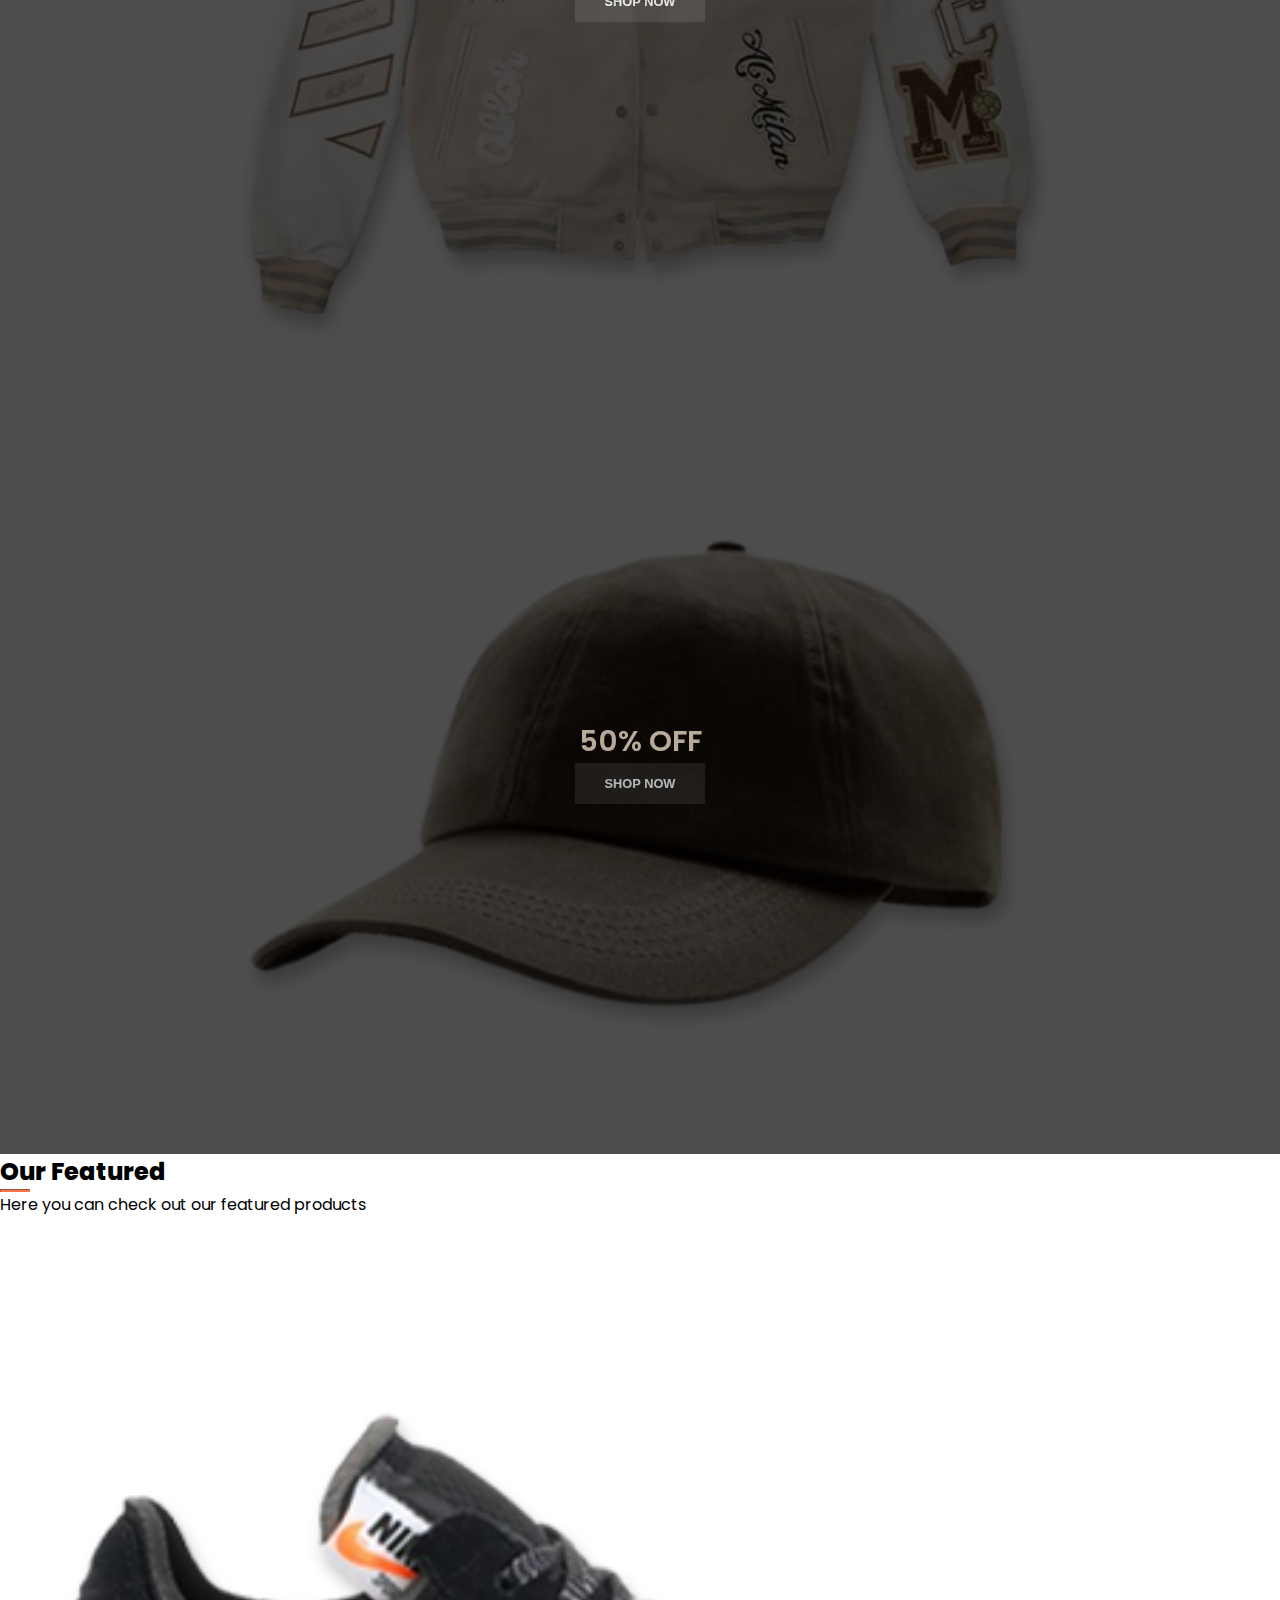
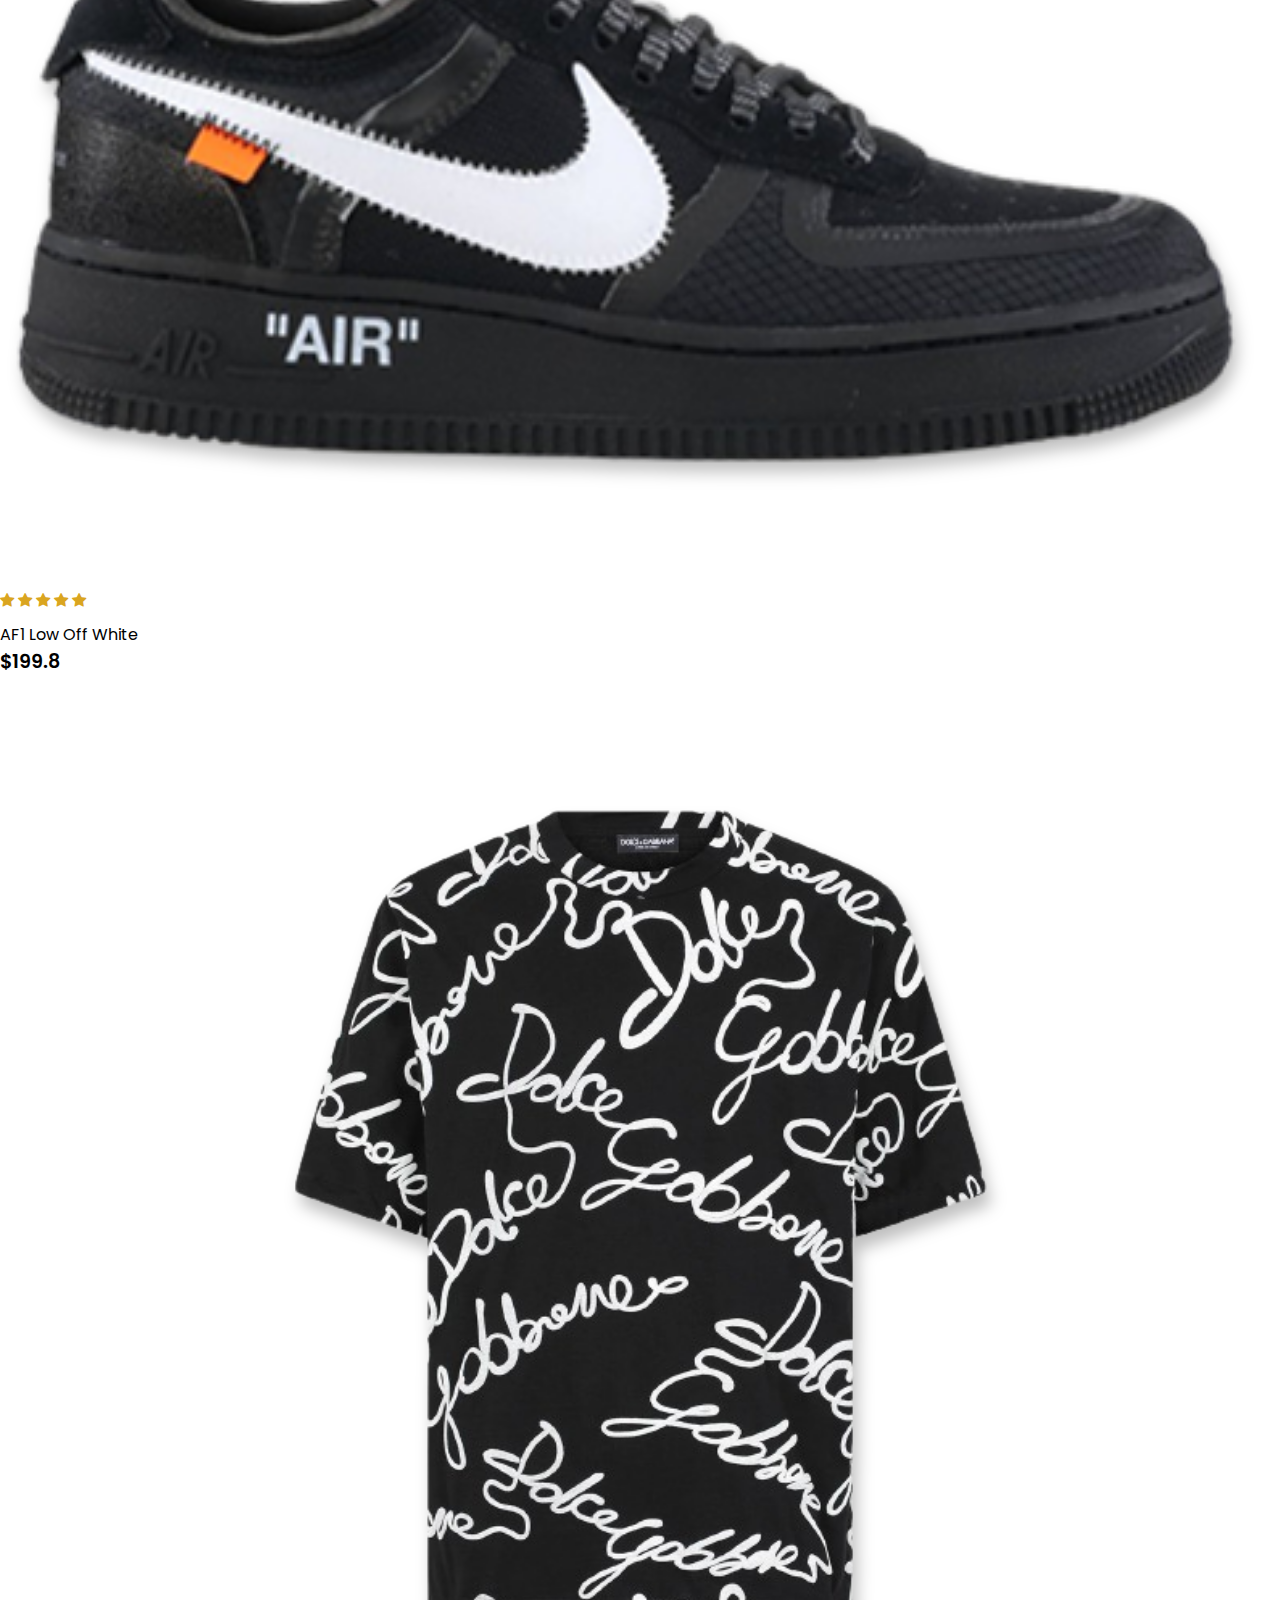
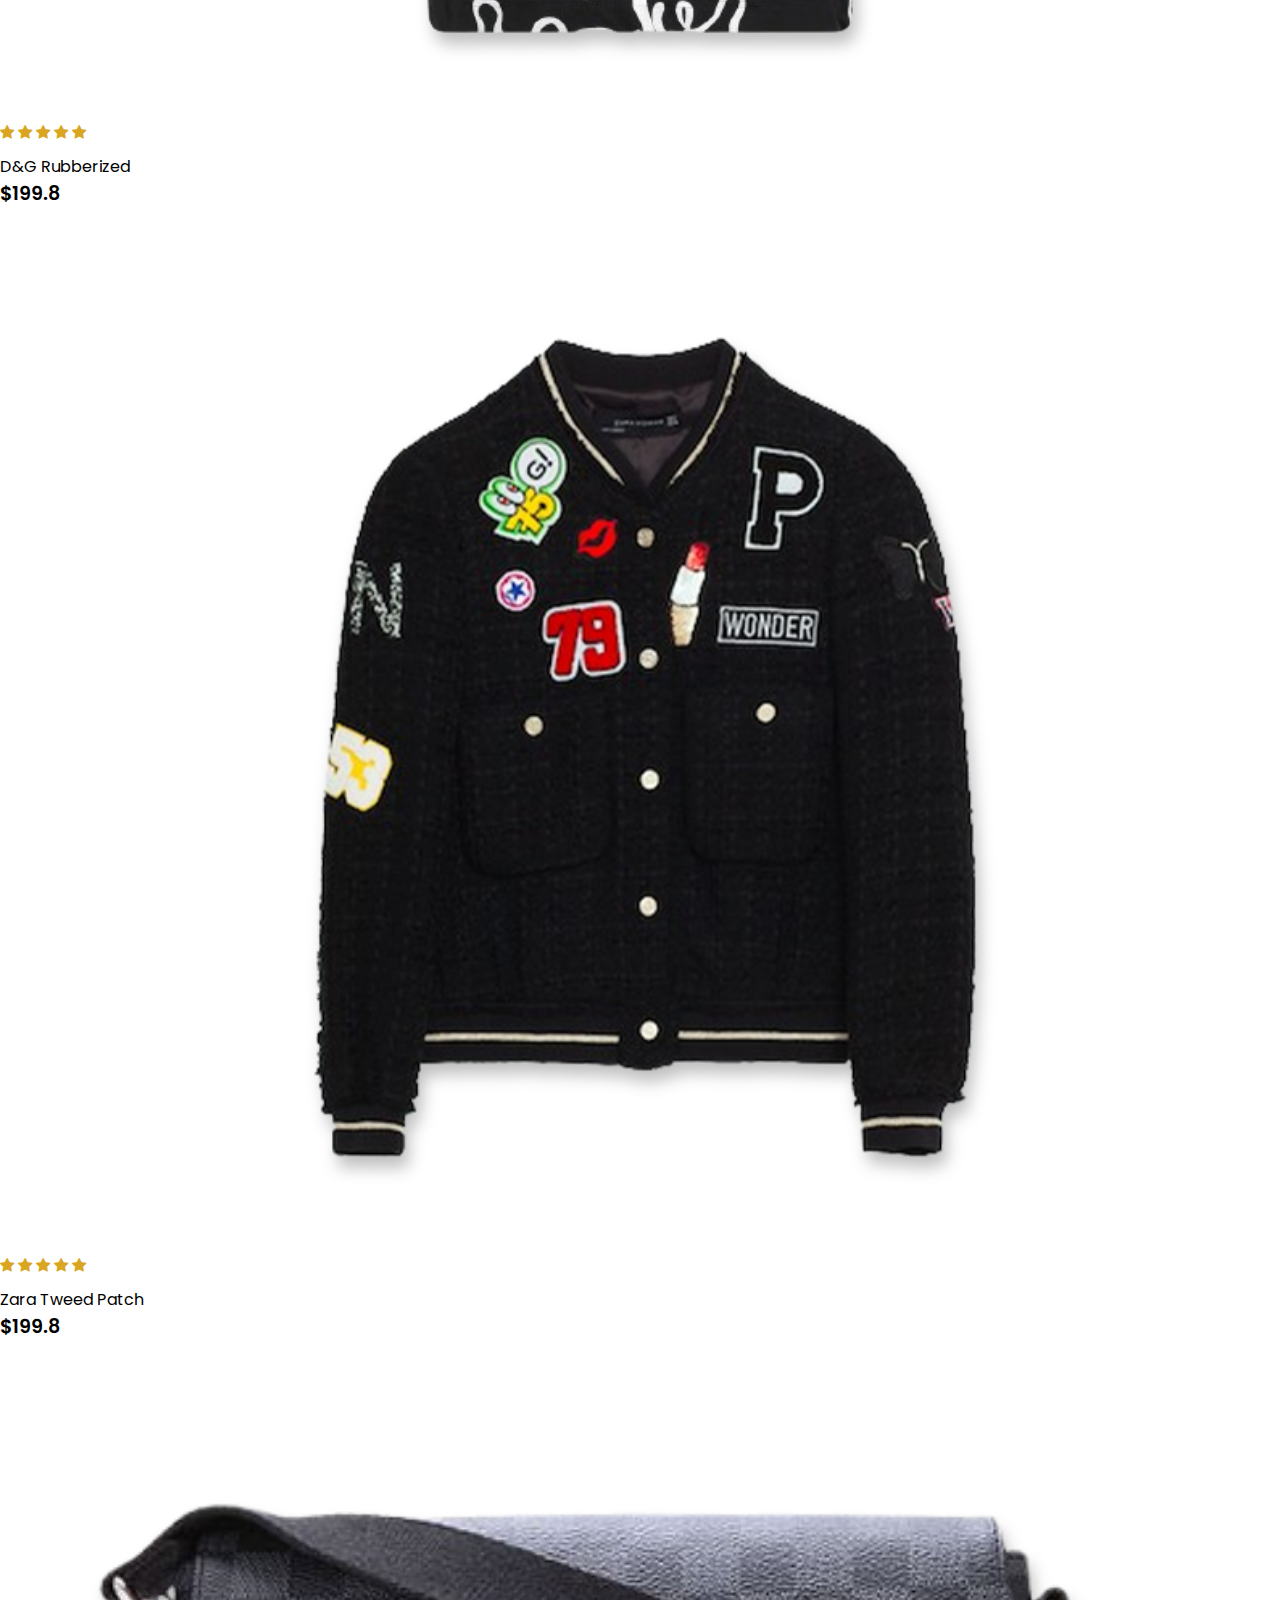
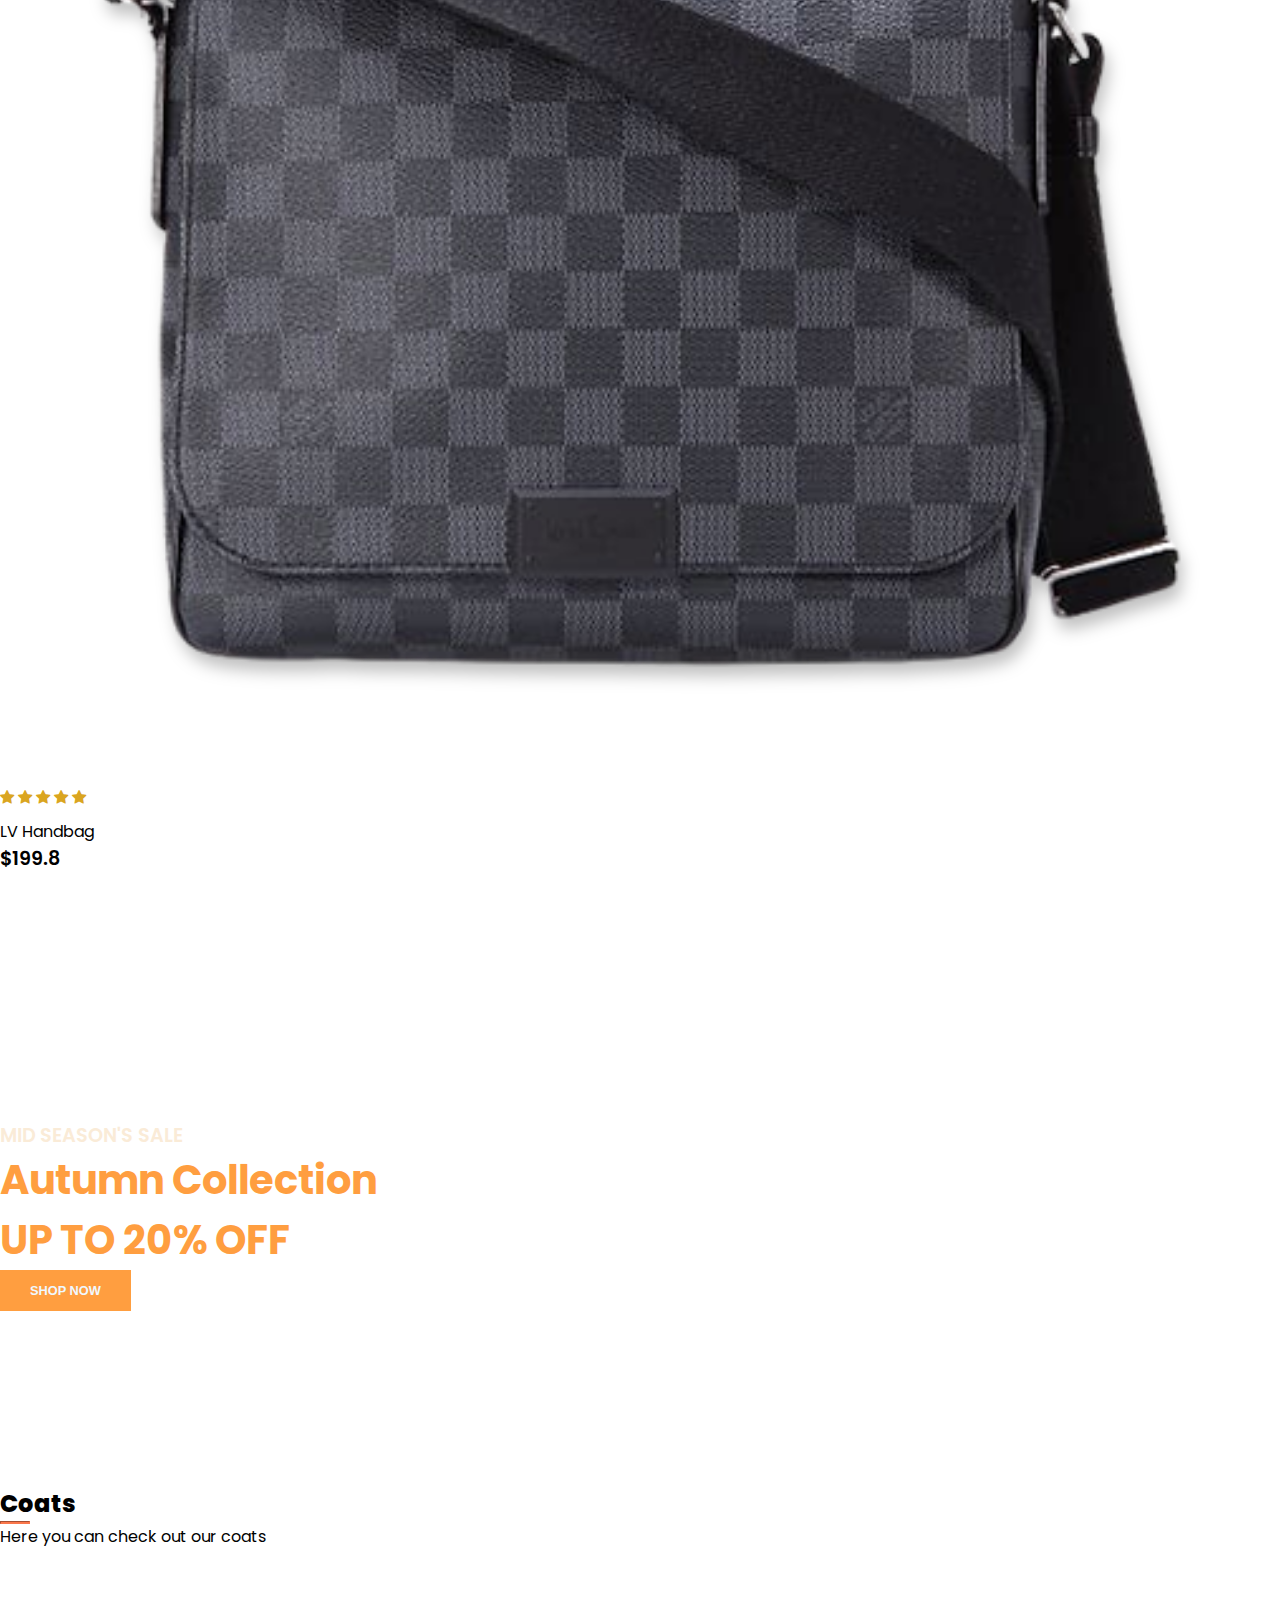
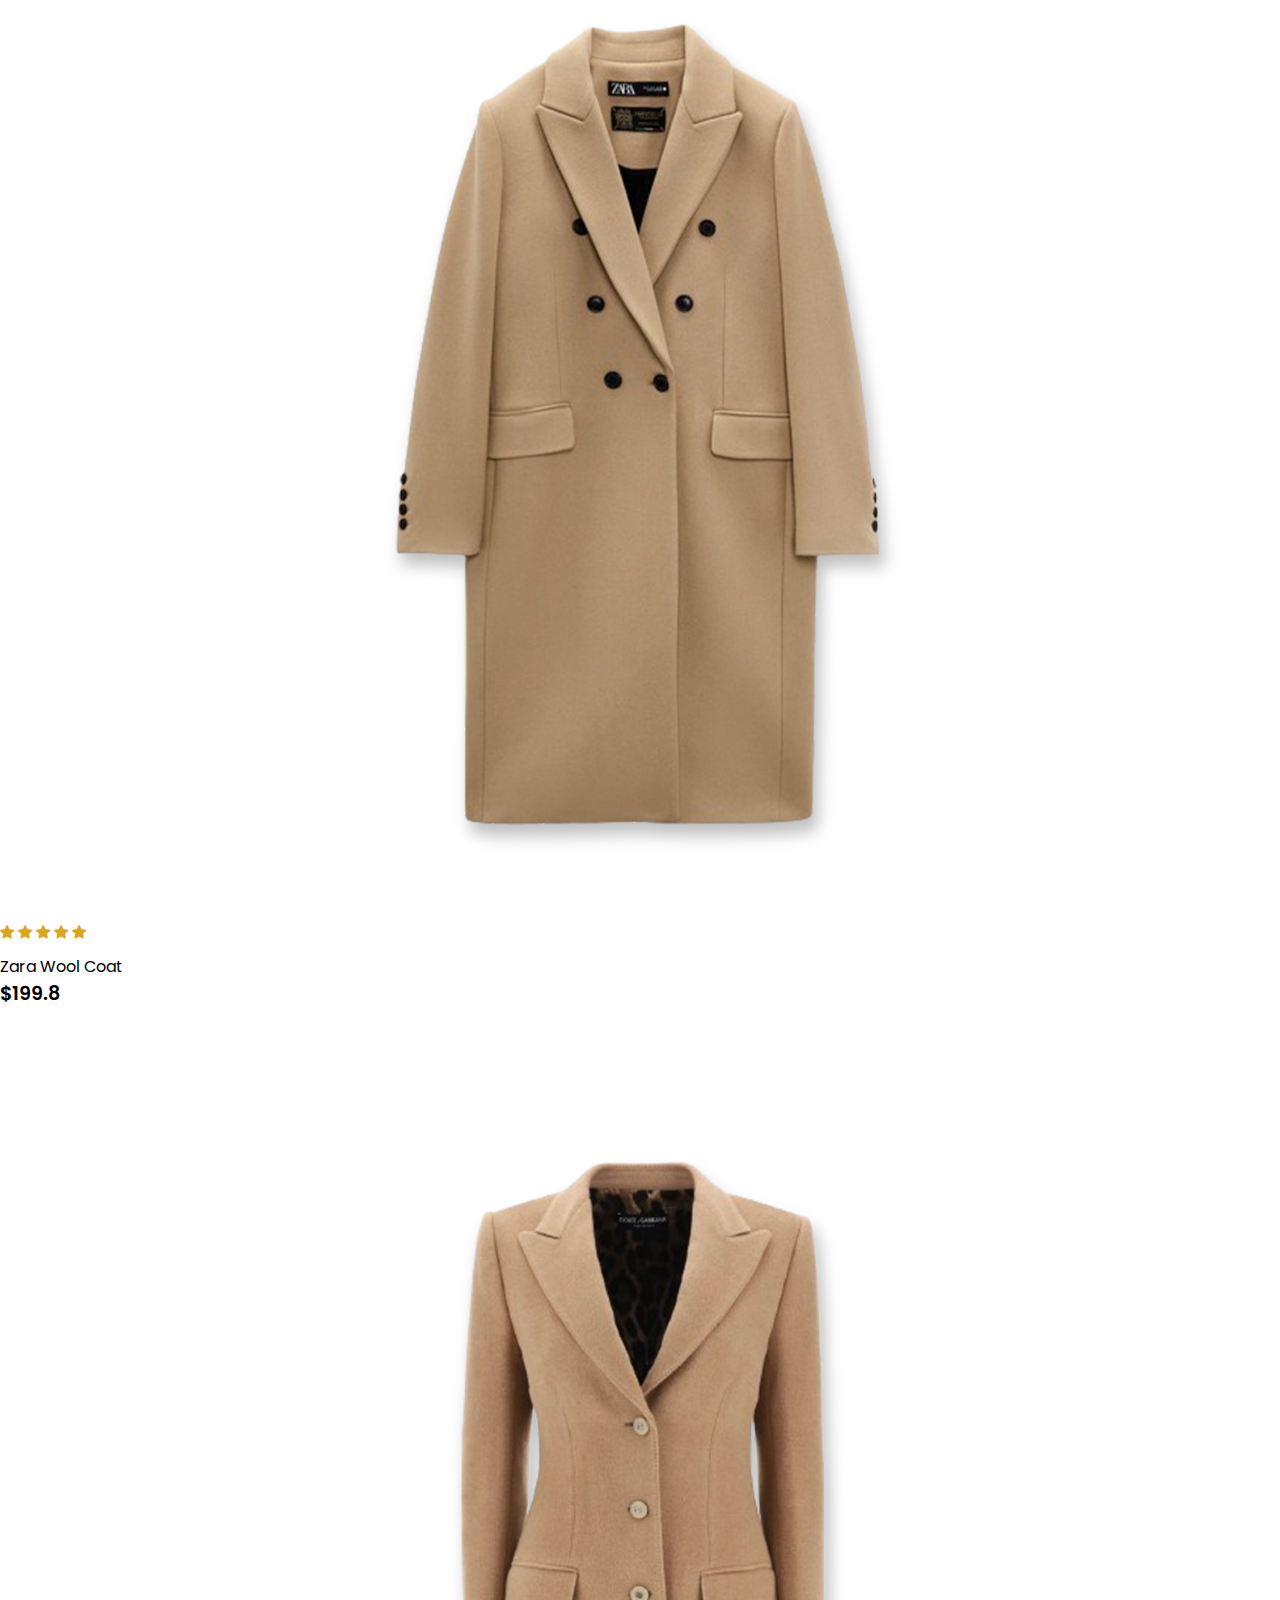
==== commit 7b4d61ed: "Add files via upload" ====
--- a/index.html
+++ b/index.html
@@ -20,6 +20,7 @@
       href="https://cdn.jsdelivr.net/npm/bootstrap-icons@1.11.2/font/bootstrap-icons.min.css"
     />
     <link rel="stylesheet" href="./assests/css/style.css" />
+    <script src="dropdown.js"></script>
   </head>
   <body>
     <!-- navbar -->
@@ -28,7 +29,7 @@
     >
       <div class="container">
         <a href="index.html">
-          <img src="./assests/imgs/one-shop.png" style="width: 75px;" />
+          <img src="./assests/imgs/one-shop.png" style="width: 75px" />
         </a>
         <button
           class="navbar-toggler"
@@ -53,18 +54,37 @@
             <li class="nav-item">
               <a class="nav-link" href="./shop.html">Shop</a>
             </li>
-
+ 
             <li class="nav-item">
-              <a class="nav-link" href="#">Blog</a>
+              <ul class="navbar-menu">
+                <li class="has-children">
+                    <a href="#" aria-haspopup="true" class="nav-link">Brands</a>
+                    <ul aria-label="submenu" class="sub-menu">
+                        <li><a href="zara.html">Zara</a></li>
+                        <li><a href="dolce.html">Dolce Gabbana</a></li>
+                        <li><a href="off.html">Off White</a></li>
+                        <li><a href="luis.html">Luis Vuitton</a></li>
+                    </ul>
+                    <ul class="mbl-brand">
+                      <li><a href="zara.html">Zara</a></li>
+                      <li><a href="dolce.html">Dolce Gabbana</a></li>
+                      <li><a href="off.html">Off White</a></li>
+                      <li><a href="luis.html">Luis Vuitton</a></li>
+                  </ul>     
+                </li>
+            </ul>
             </li>
 
+
             <li class="nav-item">
-              <a class="nav-link" href="#">Contact Us</a>
-            </li>
-
-            <li class="nav-item">
-              <i class="bi bi-bag"></i>
-              <i class="bi bi-person"></i>
+              <i
+                onclick="window.location.href='cart.html';"
+                class="bi bi-bag"
+              ></i>
+              <i
+                onclick="window.location.href='login.html';"
+                class="bi bi-person-circle"
+              ></i>
             </li>
           </ul>
         </div>
@@ -72,12 +92,12 @@
     </nav>
 
     <!--Home-->
-    <section id="home">
+    <section id="home" class="container-fluid">
       <div class="container">
         <h5>NEW ARRIVALS</h5>
         <h1><span>Best Prices</span> This Season</h1>
         <p>E-Cart offers the best products for the most affordable prices</p>
-        <button>Shop Now</button>
+        <button onclick="window.location.href='shop.html';">Shop Now</button>
       </div>
     </section>
 
@@ -134,14 +154,14 @@
     </section>
 
     <!--Featured-->
-    <section id="featured" class="my-5 pb-5">
+    <section  id="featured" class="my-5 pb-5">
       <div class="container text-center mt-5 py-5">
         <h3>Our Featured</h3>
         <hr class="mx-auto" />
         <p>Here you can check out our featured products</p>
       </div>
       <div class="row mx-auto container-fluid">
-        <div class="product text-center col-lg-3 col-md-6 col-sm-12">
+        <div onclick="window.location.href='single-product.html';" class="product text-center col-lg-3 col-md-6 col-sm-12">
           <img src="assests/imgs/featured1.png" class="img-fluid mb-3" />
           <div class="star">
             <i class="bi bi-star-fill"></i>
@@ -155,7 +175,7 @@
           <button class="buy-btn">Buy Now</button>
         </div>
 
-        <div class="product text-center col-lg-3 col-md-6 col-sm-12">
+        <div onclick="window.location.href='single-product.html';" class="product text-center col-lg-3 col-md-6 col-sm-12">
           <img src="assests/imgs/featured2.png" class="img-fluid mb-3" />
           <div class="star">
             <i class="bi bi-star-fill"></i>
@@ -164,12 +184,12 @@
             <i class="bi bi-star-fill"></i>
             <i class="bi bi-star-fill"></i>
           </div>
-          <h5 class="p-name">DG Rubberized</h5>
-          <h4 class="p-price">$199.8</h4>
-          <button class="buy-btn">Buy Now</button>
-        </div>
-
-        <div class="product text-center col-lg-3 col-md-6 col-sm-12">
+          <h5 class="p-name">D&G Rubberized</h5>
+          <h4 class="p-price">$199.8</h4>
+          <button class="buy-btn">Buy Now</button>
+        </div>
+
+        <div onclick="window.location.href='single-product.html';" class="product text-center col-lg-3 col-md-6 col-sm-12">
           <img src="assests/imgs/featured3.png" class="img-fluid mb-3" />
           <div class="star">
             <i class="bi bi-star-fill"></i>
@@ -183,7 +203,7 @@
           <button class="buy-btn">Buy Now</button>
         </div>
 
-        <div class="product text-center col-lg-3 col-md-6 col-sm-12">
+        <div onclick="window.location.href='single-product.html';" class="product text-center col-lg-3 col-md-6 col-sm-12">
           <img src="assests/imgs/featured4.png" class="img-fluid mb-3" />
           <div class="star">
             <i class="bi bi-star-fill"></i>
@@ -219,7 +239,7 @@
         <p>Here you can check out our coats</p>
       </div>
       <div class="row mx-auto container-fluid">
-        <div class="product text-center col-lg-3 col-md-6 col-sm-12">
+        <div onclick="window.location.href='single-product.html';" class="product text-center col-lg-3 col-md-6 col-sm-12">
           <img src="assests/imgs/coat1.png" class="img-fluid mb-3" />
           <div class="star">
             <i class="bi bi-star-fill"></i>
@@ -233,7 +253,7 @@
           <button class="buy-btn">Buy Now</button>
         </div>
 
-        <div class="product text-center col-lg-3 col-md-6 col-sm-12">
+        <div onclick="window.location.href='single-product.html';" class="product text-center col-lg-3 col-md-6 col-sm-12">
           <img src="assests/imgs/coat2.png" class="img-fluid mb-3" />
           <div class="star">
             <i class="bi bi-star-fill"></i>
@@ -247,7 +267,7 @@
           <button class="buy-btn">Buy Now</button>
         </div>
 
-        <div class="product text-center col-lg-3 col-md-6 col-sm-12">
+        <div onclick="window.location.href='single-product.html';" class="product text-center col-lg-3 col-md-6 col-sm-12">
           <img src="assests/imgs/coat3.png" class="img-fluid mb-3" />
           <div class="star">
             <i class="bi bi-star-fill"></i>
@@ -261,7 +281,7 @@
           <button class="buy-btn">Buy Now</button>
         </div>
 
-        <div class="product text-center col-lg-3 col-md-6 col-sm-12">
+        <div onclick="window.location.href='single-product.html';" class="product text-center col-lg-3 col-md-6 col-sm-12">
           <img src="assests/imgs/coat4.png" class="img-fluid mb-3" />
           <div class="star">
             <i class="bi bi-star-fill"></i>
@@ -285,7 +305,7 @@
         <p>Here you can check out our shoes</p>
       </div>
       <div class="row mx-auto container-fluid">
-        <div class="product text-center col-lg-3 col-md-6 col-sm-12">
+        <div onclick="window.location.href='single-product.html';" class="product text-center col-lg-3 col-md-6 col-sm-12">
           <img src="assests/imgs/shoes1.png" class="img-fluid mb-3" />
           <div class="star">
             <i class="bi bi-star-fill"></i>
@@ -299,7 +319,7 @@
           <button class="buy-btn">Buy Now</button>
         </div>
 
-        <div class="product text-center col-lg-3 col-md-6 col-sm-12">
+        <div onclick="window.location.href='single-product.html';" class="product text-center col-lg-3 col-md-6 col-sm-12">
           <img src="assests/imgs/shoes2.png" class="img-fluid mb-3" />
           <div class="star">
             <i class="bi bi-star-fill"></i>
@@ -313,7 +333,7 @@
           <button class="buy-btn">Buy Now</button>
         </div>
 
-        <div class="product text-center col-lg-3 col-md-6 col-sm-12">
+        <div onclick="window.location.href='single-product.html';" class="product text-center col-lg-3 col-md-6 col-sm-12">
           <img src="assests/imgs/shoes3.png" class="img-fluid mb-3" />
           <div class="star">
             <i class="bi bi-star-fill"></i>
@@ -327,7 +347,7 @@
           <button class="buy-btn">Buy Now</button>
         </div>
 
-        <div class="product text-center col-lg-3 col-md-6 col-sm-12">
+        <div onclick="window.location.href='single-product.html';" class="product text-center col-lg-3 col-md-6 col-sm-12">
           <img src="assests/imgs/shoes4.png" class="img-fluid mb-3" />
           <div class="star">
             <i class="bi bi-star-fill"></i>
@@ -351,7 +371,7 @@
         <p>Here you can check out our shirts</p>
       </div>
       <div class="row mx-auto container-fluid">
-        <div class="product text-center col-lg-3 col-md-6 col-sm-12">
+        <div onclick="window.location.href='single-product.html';" class="product text-center col-lg-3 col-md-6 col-sm-12">
           <img src="assests/imgs/shirt1.png" class="img-fluid mb-3" />
           <div class="star">
             <i class="bi bi-star-fill"></i>
@@ -365,7 +385,7 @@
           <button class="buy-btn">Buy Now</button>
         </div>
 
-        <div class="product text-center col-lg-3 col-md-6 col-sm-12">
+        <div onclick="window.location.href='single-product.html';" class="product text-center col-lg-3 col-md-6 col-sm-12">
           <img src="assests/imgs/shirt2.png" class="img-fluid mb-3" />
           <div class="star">
             <i class="bi bi-star-fill"></i>
@@ -379,7 +399,7 @@
           <button class="buy-btn">Buy Now</button>
         </div>
 
-        <div class="product text-center col-lg-3 col-md-6 col-sm-12">
+        <div onclick="window.location.href='single-product.html';" class="product text-center col-lg-3 col-md-6 col-sm-12">
           <img src="assests/imgs/shirt3.png" class="img-fluid mb-3" />
           <div class="star">
             <i class="bi bi-star-fill"></i>
@@ -393,7 +413,7 @@
           <button class="buy-btn">Buy Now</button>
         </div>
 
-        <div class="product text-center col-lg-3 col-md-6 col-sm-12">
+        <div onclick="window.location.href='single-product.html';" class="product text-center col-lg-3 col-md-6 col-sm-12">
           <img src="assests/imgs/shirt4.png" class="img-fluid mb-3" />
           <div class="star">
             <i class="bi bi-star-fill"></i>
@@ -409,92 +429,92 @@
       </div>
     </section>
 
-    <!--Footer-->
-    <footer class="mt-5 py-5">
-      <div class="row container mx-auto mt-5">
-        <div class="footer-one col-lg-3 col-md-6 col-sm-12">
-          <img src="assests/imgs/logo-white.png" />
-          <p class="pt-3">We provide the best products for the best prices</p>
-        </div>
-        <div class="footer-one col-lg-3 col-md-6 col-sm-12">
-          <h5 class="pb-2">Featured</h5>
-          <ul class="text-uppercase">
-            <li><a href="">men</a></li>
-            <li><a href="">women</a></li>
-            <li><a href="">boys</a></li>
-            <li><a href="">girls</a></li>
-            <li><a href="">new arrivals</a></li>
-            <li><a href="">cloths</a></li>
-          </ul>
-        </div>
-        <div class="footer-one col-lg-3 col-md-6 col-sm-12">
-          <h5 class="pb-2">Contact Us</h5>
-          <div>
-            <h6 class="text-uppeercase">Address</h6>
-            <p>
-              <a
-                href="https://maps.app.goo.gl/CmFki7CPUof2DUos5"
-                target="_blank"
-                title="Visit Us"
-                >1234 Mosaytbeh, Beirut</a
-              >
-            </p>
-          </div>
-          <div>
-            <h6 class="text-uppeercase">Phone</h6>
-            <p><a href="tel:70123456" title="Call Us">70 123 456</a></p>
-          </div>
-          <div>
-            <h6 class="text-uppeercase email">Email</h6>
-            <p>
-              <a href="mailto:arefabouhamdan@gmail.com" title="Send Us An Email"
-                >arefabouhamdan@gmail.com</a
-              >
-            </p>
-          </div>
-        </div>
-        <div class="footer-one col-lg-3 col-md-6 col-sm-12">
-          <h5 class="pb-2">Instagram</h5>
-          <div class="row insta">
-            <img
-              src="assests/imgs/featured1.png"
-              class="img-fluid w-25 h-100 m-2"
-            />
-            <img
-              src="assests/imgs/featured2.png"
-              class="img-fluid w-25 h-100 m-2"
-            />
-            <img
-              src="assests/imgs/featured3.png"
-              class="img-fluid w-25 h-100 m-2"
-            />
-            <img
-              src="assests/imgs/featured4.png"
-              class="img-fluid w-25 h-100 m-2"
-            />
-          </div>
-        </div>
-      </div>
-      <div class="copyright mt-5">
-        <div class="row container mx-auto">
-          <div class="col-lg-3 col-md-6 col-sm-12 mb-3 payments">
-            <img src="assests/imgs/payments1.png" />
-          </div>
-          <div class="col-lg-3 col-md-6 col-sm-12 mb-3 mb-2">
-            <p>eCommerce @ 2025 All Rights Reserved</p>
-          </div>
-          <div class="col-lg-3 col-md-6 col-sm-12 mb-3">
-            <a><i class="bi bi-facebook"></i></a>
-            <a><i class="bi bi-linkedin"></i></a>
-            <a><i class="bi bi-instagram"></i></a>
-          </div>
-        </div>
-      </div>
-    </footer>
-    <script
-      src="https://cdn.jsdelivr.net/npm/bootstrap@5.3.2/dist/js/bootstrap.bundle.min.js"
-      integrity="sha384-C6RzsynM9kWDrMNeT87bh95OGNyZPhcTNXj1NW7RuBCsyN/o0jlpcV8Qyq46cDfL"
-      crossorigin="anonymous"
-    ></script>
-  </body>
-</html>
+   <!--Footer-->
+   <footer class="mt-5 py-5">
+    <div class="row container mx-auto mt-5">
+      <div class="footer-one col-lg-3 col-md-6 col-sm-12">
+        <img src="assests/imgs/logo-white.png" />
+        <p class="pt-3">We provide the best products for the best prices</p>
+      </div>
+      <div class="footer-one col-lg-3 col-md-6 col-sm-12">
+        <h5 class="pb-2">Featured</h5>
+        <ul class="text-uppercase">
+          <li><a href="">men</a></li>
+          <li><a href="">women</a></li>
+          <li><a href="">boys</a></li>
+          <li><a href="">girls</a></li>
+          <li><a href="">new arrivals</a></li>
+          <li><a href="">cloths</a></li>
+        </ul>
+      </div>
+      <div class="footer-one col-lg-3 col-md-6 col-sm-12">
+        <h5 class="pb-2">Contact Us</h5>
+        <div>
+          <h6 class="text-uppeercase">Address</h6>
+          <p>
+            <a
+              href="https://maps.app.goo.gl/CmFki7CPUof2DUos5"
+              target="_blank"
+              title="Visit Us"
+              >1234 Msaytbeh, Beirut</a
+            >
+          </p>
+        </div>
+        <div>
+          <h6 class="text-uppeercase">Phone</h6>
+          <p><a href="tel:70123456" title="Call Us">70 123 456</a></p>
+        </div>
+        <div>
+          <h6 class="text-uppeercase email">Email</h6>
+          <p>
+            <a href="mailto:arefabouhamdan@gmail.com" title="Send Us An Email"
+              >arefabouhamdan@gmail.com</a
+            >
+          </p>
+        </div>
+      </div>
+      <div class="footer-one col-lg-3 col-md-6 col-sm-12">
+        <h5 class="pb-2">Instagram</h5>
+        <div class="row insta">
+          <img
+            src="assests/imgs/featured1.png"
+            class="img-fluid w-25 h-100 m-2"
+          />
+          <img
+            src="assests/imgs/featured2.png"
+            class="img-fluid w-25 h-100 m-2"
+          />
+          <img
+            src="assests/imgs/featured3.png"
+            class="img-fluid w-25 h-100 m-2"
+          />
+          <img
+            src="assests/imgs/featured4.png"
+            class="img-fluid w-25 h-100 m-2"
+          />
+        </div>
+      </div>
+    </div>
+    <div class="copyright mt-5">
+      <div class="row container mx-auto">
+        <div class="col-lg-3 col-md-6 col-sm-12 mb-3 payments">
+          <img src="assests/imgs/payments1.png" />
+        </div>
+        <div class="col-lg-3 col-md-6 col-sm-12 mb-3 mb-2">
+          <p>eCommerce @ 2025 All Rights Reserved</p>
+        </div>
+        <div class="col-lg-3 col-md-6 col-sm-12 mb-3">
+          <a><i class="bi bi-facebook"></i></a>
+          <a><i class="bi bi-linkedin"></i></a>
+          <a><i class="bi bi-instagram"></i></a>
+        </div>
+      </div>
+    </div>
+  </footer>
+  <script
+    src="https://cdn.jsdelivr.net/npm/bootstrap@5.3.2/dist/js/bootstrap.bundle.min.js"
+    integrity="sha384-C6RzsynM9kWDrMNeT87bh95OGNyZPhcTNXj1NW7RuBCsyN/o0jlpcV8Qyq46cDfL"
+    crossorigin="anonymous"
+  ></script>
+</body>
+</html>--- a/assests/css/style.css
+++ b/assests/css/style.css
@@ -92,7 +92,7 @@
   color: #000;
 }
 
-@media only screen and (max-width: 990px) {
+@media screen and (max-width: 1000px) {
   .nav-buttons {
     margin-top: 10px;
     margin-left: 0 !important;
@@ -113,18 +113,38 @@
   .nav-buttons i {
     margin-left: 15px;
   }
+
+  .nav-buttons .has-children a{
+   transform: translateY(-20px);
+  }
+  .navbar-menu li:hover > ul, .navbar-menu li:focus-within > ul{
+    visibility: hidden !important;
+  }
+ 
 }
 
 #home {
   background-image: url(../imgs/bg.png);
   width: 100%;
-  height: 100vh;
+  height: 100svh;
   background-size: cover;
   background-position-y: 75px;
   display: flex;
   flex-direction: column;
   justify-content: center;
   align-items: flex-start;
+}
+
+@media (max-width: 1050px){
+  #home{
+    background-position-x: -600px;
+  }
+}
+@media (max-width: 700px){
+  #home{
+    background-image: none;
+    background-color: #fe7126;
+  }
 }
 
 #home span {
@@ -229,7 +249,7 @@
 #banner {
   background-image: url(../imgs/bg2.jpg);
   width: 100%;
-  height: 60vh;
+  height: 60svh;
   background-size: cover;
   background-position-x: center;
   background-repeat: no-repeat;
@@ -377,3 +397,448 @@
     margin-bottom: 0 !important;
 }
 
+.small-img-group{
+    display: flex !important;
+    justify-content: space-between !important;
+}
+
+.small-img-col{
+    flex-basis: 24% !important;
+    cursor: pointer !important;
+}
+
+.single-product input:focus{
+    outline: none !important;
+}
+
+.single-product input{
+    width: 50px;
+    height: 45px;
+    padding-left: 10px;
+    font-size: 16px;
+    margin-right: 10px;
+    vertical-align: middle;
+}
+
+.single-product .buy-btn{
+    background: #ff9e40;
+    opacity: 1;
+    transition: 0.4s all;
+    vertical-align: middle;
+}
+
+.single-product .buy-btn:hover{
+    background-color: #1d1d1d;
+}
+
+.cart table{
+    width: 100%;
+    border-collapse: collapse;
+    table-layout: fixed;
+    white-space: nowrap;
+}
+
+.cart .product-info{
+    display: flex;
+    flex-wrap: wrap;
+}
+
+.cart th{
+    text-align: left;
+    padding: 5px 10px;
+    color: #fff;
+    background-color: #fb774b;
+}
+
+.cart td{
+    padding: 10px 5px;
+}
+
+.cart td a{
+    color: #ff9e40;
+    font-size: 15px;
+    text-decoration: none;
+    font-weight: bold;
+}
+
+.cart td img{
+    width: 100px;
+    height: 60px;
+    margin-right: 10px;
+    transform: translatey(15px);
+}
+
+.cart td input{
+    width: 40px;
+    height: 30px;
+    padding: 5px;
+}
+
+
+.cart .product-info p{
+    margin: 3px;
+}
+
+.cart-total{
+    display: flex;
+    justify-content: flex-end;
+    width: 100%;
+}
+
+.cart-total table{
+    border-top: 3px solid #fb774b;
+    width: 100%;
+    max-width: 350px;
+
+}
+
+td:last-child{
+    text-align: right;
+}
+
+th:last-child{
+    text-align: right;
+}
+
+.checkout-container{
+    display: flex;
+    justify-content: flex-end;
+    
+}
+
+.checkout-btn{
+    background: #fb774b;
+    color: #fff;
+    padding: 10px 20px;
+    border-radius: 5px;
+    cursor: pointer;
+    transition: 0.4s ease;
+}
+
+.checkout-btn:hover,
+.checkout-btn:active{
+  background-color: antiquewhite !important;
+  color: #fd774b !important;
+  outline: none;
+}
+
+
+.search{
+  display: flex;
+  justify-content: center;
+}
+
+.search i{
+  transform: translateX(-25px) translateY(5px);
+  color: #1d1d1d;
+  font-size: 20px;
+  transition: 0.2s ease;
+}
+
+.search input{
+  width: 200px;
+  height: 40px;
+  outline: none;
+  border: 2px solid #1d1d1d;
+  border-top: none;
+  border-left: none;
+  border-right: none;
+  padding-left: 10px;
+  transition: 0.2s ease;
+}
+.search input:focus  .search input::placeholder{
+  color: #fb774b !important;
+  transform: translateY(-10px) !important;
+}
+
+.search input:focus{
+  border-bottom: #fb774b solid 2px;
+}
+
+
+
+
+
+.search input:focus + i{
+  color: #fb774b;
+}
+
+.search input::placeholder{
+  color: #1d1d1d;
+  font-weight: bold;
+  transition: 0.2s ease;
+}
+
+.search input:focus::placeholder{
+  color: #fb774b;
+  transform: translateY(-10px);
+  opacity: 0;
+}
+
+
+.form-group input{
+  outline: none;
+  border: 2px solid #1d1d1d;
+  border-top: none;
+  border-left: none;
+  border-right: none;
+  padding-left: 10px;
+  transition: 0.3s ease;
+  margin-bottom: 20px;
+}
+
+#confirmPassword{
+  margin-top: 50px;
+}
+
+.form-group input::placeholder{
+  color: #1d1d1d;
+  font-weight: bold;
+  transition: 0.3s ease;
+}
+
+.form-group input:focus::placeholder{
+  color: #fb774b;
+  transform: translateY(-10px);
+  opacity: 0;
+
+}
+
+.form-group input:focus{
+  border-bottom: #fb774b solid 2px;
+  font-weight: 500;
+}
+
+.login-btn{
+  transition: 0.3s ease;
+}
+
+.login-btn:hover{
+  background: #fb774b;
+}
+
+
+.login a{
+  text-decoration: none;
+  color: #fd774b;
+  transition: 0.3s ease;
+}
+
+.login a:hover{
+  color: antiquewhite;
+}
+
+/* All */
+.navbar-menu a {
+  display: block;
+  padding: 1rem;
+  text-decoration: none;
+  background: white;
+}
+
+/* Top-level */
+.navbar > .navbar-menu > li > a {
+  display: inline-block;
+  color: var(--blue-gray-100);
+  background: transparent;
+  transition: 
+      background var(--transition-timing) var(--transition-timing-function),
+      color var(--transition-timing) var(--transition-timing-function);
+}
+
+.navbar > .navbar-menu > li > a:hover,
+.navbar > .navbar-menu > li > a:focus {
+  background: coral;
+  color: white;
+}
+
+.navbar-menu {
+  display: flex;
+}
+
+.navbar-menu,
+.navbar-menu ul {
+  margin: 0;
+  padding: 0;
+  list-style: none;
+  
+}
+
+/* Nested */
+.navbar-menu ul {
+  padding-top: 29px;
+  position: absolute;
+  left: 0;
+  top: 100%;
+  visibility: hidden;
+  opacity: 0;
+  width: 14rem;
+  box-shadow: 0 0.25rem 1.5rem hsla(200, 19%, 18%, 0.05);
+  transition: 
+    visibility 0s var(--transition-timing-function) var(--transition-timing),
+    opacity var(--transition-timing) var(--transition-timing-function);
+}
+
+.navbar-menu ul a {
+  color: var(--blue-gray-600);
+  transition: 
+      background var(--transition-timing) var(--transition-timing-function),
+      color var(--transition-timing) var(--transition-timing-function);
+}
+
+.navbar-menu ul a:hover,
+.navbar-menu ul a:focus {
+  background: #fb774b;
+  color: var(--blue-gray-900);
+}
+
+.navbar-menu ul > li > ul {
+  left: 100%;
+  top: 0;
+}
+
+.navbar-menu li {
+  position: relative;
+}
+
+/* 
+  HACK: Prevents box shadow from child dropdowns
+  from overlapping its parent dropdown
+*/
+.navbar-menu li.has-children > a {
+  position: relative;
+}
+
+.navbar-menu li.has-children > a:after {
+  position: absolute;
+  content: '';
+  top: 0;
+  right: 0;
+  height: 100%;
+  width: 1rem;
+  background: inherit;
+  z-index: 999;
+}
+/* ENDHACK */
+
+.navbar-menu li:hover > ul,
+.navbar-menu li:focus-within > ul /* IE11+ only */ {
+  display: block;
+  visibility: visible;
+  opacity: 1;
+  transition-delay: 0s;
+}
+
+.pp{
+  border-radius: 50%;
+  border: 3px solid #1d1d1d;
+  transition: 0.3s ease;
+  margin-left: 35px !important;
+}
+
+.pp:hover,
+.pp:active{
+  border: 3px solid #fb774b;
+  transform: scale(1.1);
+}
+
+.acnt-container h4 a{
+  text-decoration: none;
+  color: #1d1d1d;
+  transition: 0.3s ease;
+  background-color: #fb774b;
+  padding: 20px;
+  border-radius: 20px;
+  padding-right: 60px;
+  
+}
+
+.acnt-container h4 i{
+  position: absolute;
+  text-decoration: none;
+  color: #1d1d1d;
+  transition: 0.3s ease;
+  transform: translateX(-45px) translateY(1px) !important;
+  
+}
+
+.acnt-container h4 a:hover{
+  background-color: #1d1d1d;
+  color: #fb774b;
+}
+
+.acnt-container h4 a:hover + i{
+
+  color: #fb774b;
+}
+
+.account-info h4 a{
+  text-decoration: none;
+  color: #fb774b;
+  transition: 0.3s ease;
+
+}
+
+.account-info h4 a:hover{
+  color: #1d1d1d;
+}
+
+.checkout-form div input[type="text"],
+.checkout-form div input[type="email"]{
+  width: 100%;
+  border: none;
+  border-bottom: 2px solid #1d1d1d;
+  transition: 0.3s all;
+  margin: 50px 0;
+}
+
+.checkout-form div input[type="text"]:focus,
+.checkout-form div input[type="email"]:focus{
+  outline: none;
+  border: none;
+  border-bottom: 2px solid #fb774b !important;
+}
+
+.checkout-form div input[type="text"]::placeholder,
+.checkout-form div input[type="email"]::placeholder{
+  color: #1d1d1d;
+  font-weight: 500;
+  transition: 0.3s ease;
+}
+
+.checkout-form div input[type="text"]:focus::placeholder,
+.checkout-form div input[type="email"]:focus::placeholder{
+  transform: translateY(-10px);
+  opacity: 0;
+}
+
+input[type="radio"]{
+  appearance: none;
+  background-color: #fff;
+  margin: 0;
+  font: inherit;
+  color: currentColor;
+  width: 1.15em;
+  height: 1.15em;
+  border: 2px solid currentColor;
+  border-radius: 50%;
+  transform: translateY(3px);
+  transition: 0.3s ease;
+  
+}
+
+.payment label{
+  margin-bottom: 50px;
+}
+
+input[type="radio"]:focus{
+  outline: none;
+}
+
+input[type="radio"]:hover{
+  border: 2px solid #fb774b;
+}
+
+input[type="radio"]:checked{
+  background-color: #fb774b;
+}